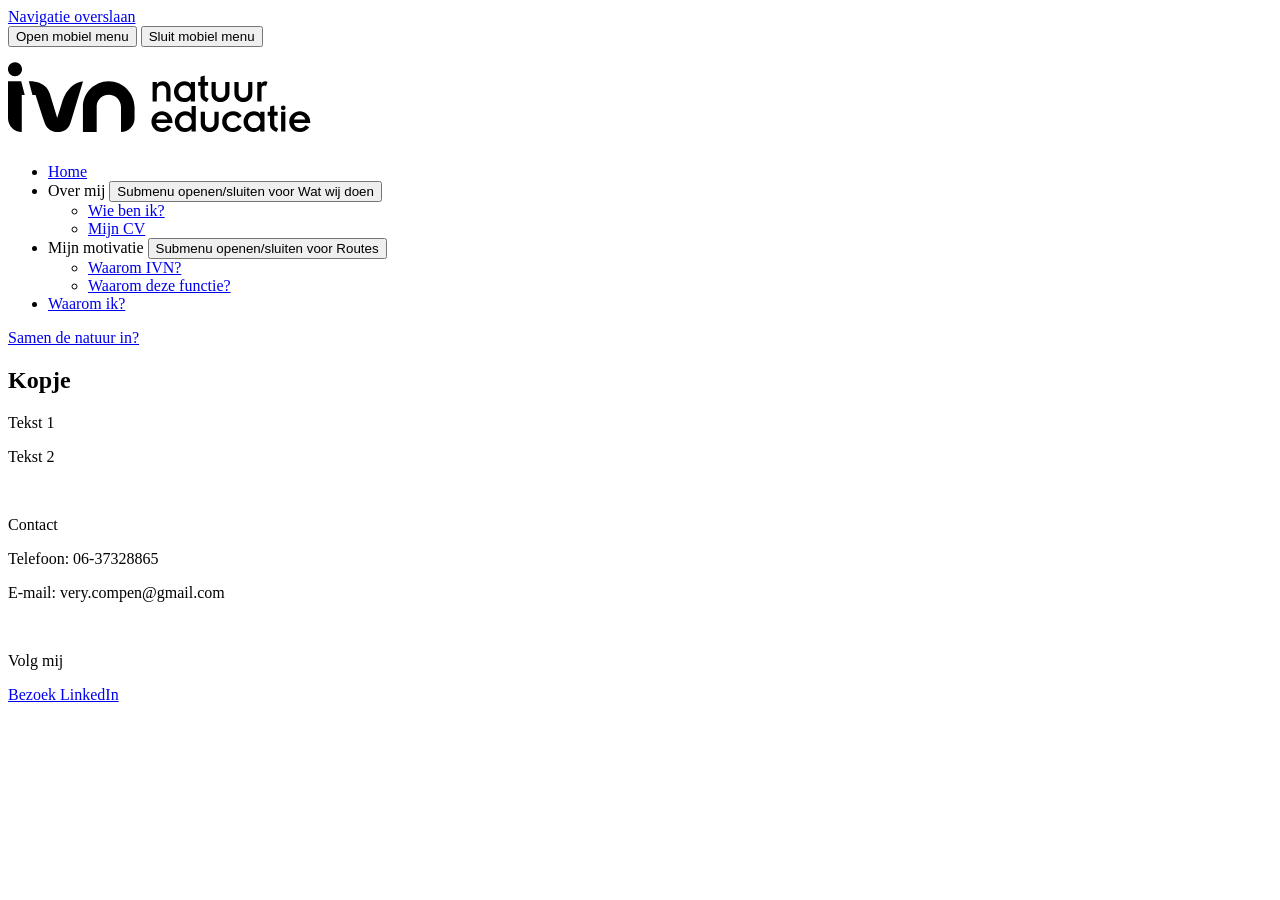
==== index.html @ 57dd09b0 "Eerste versie IVN" ====
<style>.cky-btn-revisit-wrapper{display:none!important}#section-breadcrumbs{display:none!important}</style>
<html lang="nl-NL" xml:lang="nl-NL" class="js-focus-visible" data-js-focus-visible=""><head>
        <meta charset="UTF-8">
        <meta name="viewport" content="width=device-width, initial-scale=1">
        <meta name="google-site-verification" content="IvvUFHVKeT1N3zboH9c9OCaFkSevukmfHtz0AhUjc7I">

        <link rel="apple-touch-icon" sizes="180x180" href="/apple-touch-icon.png">
        <link rel="icon" type="image/png" sizes="32x32" href="/favicon-32x32.png">
        <link rel="icon" type="image/png" sizes="16x16" href="/favicon-16x16.png">
        <link rel="manifest" href="/site.webmanifest">
        <link rel="mask-icon" href="/safari-pinned-tab.svg" color="#5fc954">
        <meta name="msapplication-TileColor" content="#ffffff">
        <meta name="theme-color" content="#ffffff">
                <link rel="preload" href="https://www.ivn.nl/app/themes/nfc-ivn/assets/fonts/BreeRegular_HG2017_2.WOFF" as="font" type="font/woff" crossorigin="">
        <!--  Fonts  -->
        <link rel="preconnect" href="https://fonts.googleapis.com">
        <link rel="preconnect" href="https://fonts.gstatic.com" crossorigin="">
        <link href="https://fonts.googleapis.com/css2?family=Open+Sans:ital,wght@0,300..800;1,300..800&amp;display=swap" rel="stylesheet">

        
                    <!-- Google Tag Manager -->
            <script type="text/javascript" async="" src="https://www.googletagmanager.com/gtag/js?id=G-D8ZL5QH66E&amp;cx=c&amp;gtm=4e6a21"></script><script type="text/javascript" async="" src="https://www.googletagmanager.com/gtag/js?id=AW-976013546&amp;cx=c&amp;gtm=4e6a21"></script><script type="text/javascript" async="" src="https://www.googletagmanager.com/gtag/js?id=AW-869918305&amp;cx=c&amp;gtm=4e6a21"></script><script type="text/javascript" async="" src="https://cdn-cookieyes.com/client_data/e2fe9f65e8f8153b3730638d/script.js"></script><script async="" src="https://www.googletagmanager.com/gtm.js?id=GTM-5TFB6GW"></script><script>(function (w, d, s, l, i) {
                    w[l] = w[l] || [];
                    w[l].push({
                        'gtm.start':
                            new Date().getTime(), event: 'gtm.js'
                    });
                    var f = d.getElementsByTagName(s)[0],
                        j = d.createElement(s), dl = l != 'dataLayer' ? '&l=' + l : '';
                    j.async = true;
                    j.src =
                        'https://www.googletagmanager.com/gtm.js?id=' + i + dl;
                    f.parentNode.insertBefore(j, f);
                })(window, document, 'script', 'dataLayer', 'GTM-5TFB6GW');</script>
            <!-- End Google Tag Manager -->
        
        <meta name="robots" content="noindex, follow">

	<!-- This site is optimized with the Yoast SEO Premium plugin v28.6 (Yoast SEO v28.6) - https://yoast.com/product/yoast-seo-premium-wordpress/ -->
	<title>Routes - IVN</title>
	<meta name="description" content="Ontdek de leukste wandel- en fietsroutes van Nederland! De IVN wandelroutes en fietsroutes variëren van lange (trek)tochten tot korte ommetjes.">
	<meta property="og:locale" content="nl_NL">
	<meta property="og:type" content="article">
	<meta property="og:title" content="Routes">
	<meta property="og:description" content="Ontdek de leukste wandel- en fietsroutes van Nederland! De IVN wandelroutes en fietsroutes variëren van lange (trek)tochten tot korte ommetjes.">
	<meta property="og:url" content="https://www.ivn.nl/natuurroutes/">
	<meta property="og:site_name" content="IVN">
	<meta property="article:publisher" content="https://www.facebook.com/IVNNatuureducatie/">
	<meta property="article:modified_time" content="2026-04-17T15:13:49+00:00">
	<meta property="og:image" content="https://www.ivn.nl/app/uploads/2022/09/trektocht_flevoland_4.jpg">
	<meta property="og:image:width" content="2048">
	<meta property="og:image:height" content="1363">
	<meta property="og:image:type" content="image/jpeg">
	<meta name="twitter:card" content="summary_large_image">
	<meta name="twitter:site" content="@IVNNederland">
	<meta name="twitter:label1" content="Geschatte leestijd">
	<meta name="twitter:data1" content="1 minuut">
	<script type="application/ld+json" class="yoast-schema-graph">{"@context":"https:\/\/schema.org","@graph":[{"@type":"WebPage","@id":"https:\/\/www.ivn.nl\/natuurroutes\/","url":"https:\/\/www.ivn.nl\/natuurroutes\/","name":"Routes - IVN","isPartOf":{"@id":"https:\/\/www.ivn.nl\/#website"},"primaryImageOfPage":{"@id":"https:\/\/www.ivn.nl\/natuurroutes\/#primaryimage"},"image":{"@id":"https:\/\/www.ivn.nl\/natuurroutes\/#primaryimage"},"thumbnailUrl":"https:\/\/www.ivn.nl\/app\/uploads\/2022\/09\/trektocht_flevoland_4.jpg","datePublished":"2022-06-22T09:06:41+00:00","dateModified":"2026-04-17T15:13:49+00:00","description":"Ontdek de leukste wandel- en fietsroutes van Nederland! De IVN wandelroutes en fietsroutes variëren van lange (trek)tochten tot korte ommetjes.","breadcrumb":{"@id":"https:\/\/www.ivn.nl\/natuurroutes\/#breadcrumb"},"inLanguage":"nl-NL","potentialAction":[{"@type":"ReadAction","target":["https:\/\/www.ivn.nl\/natuurroutes\/"]}]},{"@type":"ImageObject","inLanguage":"nl-NL","@id":"https:\/\/www.ivn.nl\/natuurroutes\/#primaryimage","url":"https:\/\/www.ivn.nl\/app\/uploads\/2022\/09\/trektocht_flevoland_4.jpg","contentUrl":"https:\/\/www.ivn.nl\/app\/uploads\/2022\/09\/trektocht_flevoland_4.jpg","width":2048,"height":1363,"caption":"Meerdaagse IVN Trektocht Flevoland"},{"@type":"BreadcrumbList","@id":"https:\/\/www.ivn.nl\/natuurroutes\/#breadcrumb","itemListElement":[{"@type":"ListItem","position":1,"name":"IVN.nl","item":"https:\/\/www.ivn.nl\/"},{"@type":"ListItem","position":2,"name":"Routes"}]},{"@type":"WebSite","@id":"https:\/\/www.ivn.nl\/#website","url":"https:\/\/www.ivn.nl\/","name":"IVN","description":"Beleef de natuur!","publisher":{"@id":"https:\/\/www.ivn.nl\/#organization"},"potentialAction":[{"@type":"SearchAction","target":{"@type":"EntryPoint","urlTemplate":"https:\/\/www.ivn.nl\/?s={search_term_string}"},"query-input":{"@type":"PropertyValueSpecification","valueRequired":true,"valueName":"search_term_string"}}],"inLanguage":"nl-NL"},{"@type":"Organization","@id":"https:\/\/www.ivn.nl\/#organization","name":"IVN Nederland","url":"https:\/\/www.ivn.nl\/","logo":{"@type":"ImageObject","inLanguage":"nl-NL","@id":"https:\/\/www.ivn.nl\/#\/schema\/logo\/image\/","url":"https:\/\/www.ivn.nl\/app\/uploads\/2023\/02\/DSC01529-1024x683.jpg","contentUrl":"https:\/\/www.ivn.nl\/app\/uploads\/2023\/02\/DSC01529-1024x683.jpg","width":1024,"height":683,"caption":"IVN Nederland"},"image":{"@id":"https:\/\/www.ivn.nl\/#\/schema\/logo\/image\/"},"sameAs":["https:\/\/www.facebook.com\/IVNNatuureducatie\/","https:\/\/x.com\/IVNNederland"]}]}</script>
	<!-- / Yoast SEO Premium plugin. -->


<link rel="dns-prefetch" href="//ajax.googleapis.com">
<link rel="dns-prefetch" href="//cdn.icomoon.io">
<link href="https://fonts.gstatic.com" crossorigin="" rel="preconnect">
<style id="wp-img-auto-sizes-contain-inline-css">
img:is([sizes=auto i],[sizes^="auto," i]){contain-intrinsic-size:3000px 1500px}
/*# sourceURL=wp-img-auto-sizes-contain-inline-css */
</style>
<link rel="stylesheet" id="post-views-counter-frontend-css" href="https://www.ivn.nl/app/plugins/post-views-counter/css/frontend.css?ver=1.7.15" media="all">
<link rel="stylesheet" id="sturdy-ivn-nature-scan-form-style-css" href="https://www.ivn.nl/app/plugins/ivn-natuurprofiel-scan/src/assets/frontend/style/scan-form-styles.css?ver=1.1" media="all">
<link rel="stylesheet" id="theme-styles-base-css" href="https://www.ivn.nl/app/themes/nfc-ivn/assets/css/website.min.css?ver=86318a" media="all">
<link rel="stylesheet" id="theme-default-skip-link-css" href="https://www.ivn.nl/app/themes/nfc-ivn/assets/css/default/skip-link.min.css?ver=86318a" media="all">
<link rel="stylesheet" id="theme-default-mobile-menu-css" href="https://www.ivn.nl/app/themes/nfc-ivn/assets/css/default/mobile-menu.min.css?ver=86318a" media="(max-width: 980px)">
<link rel="stylesheet" id="theme-default-desktop-menu-css" href="https://www.ivn.nl/app/themes/nfc-ivn/assets/css/default/desktop-menu.min.css?ver=86318a" media="(min-width: 981px)">
<link rel="stylesheet" id="theme-default-print-css" href="https://www.ivn.nl/app/themes/nfc-ivn/assets/css/default/print.min.css?ver=86318a" media="print">
<link rel="stylesheet" id="icomoon-css" href="https://cdn.icomoon.io/123035/IVN/style.css?ver=86318a" media="all">
<script src="https://ajax.googleapis.com/ajax/libs/jquery/3.6.0/jquery.min.js" id="jquery-js"></script>
<meta name="generator" content="WordPress 6.9.9">
<meta property="og:image" content="https://www.ivn.nl/app/uploads/2022/09/trektocht_flevoland_4.jpg"><style type="text/css" id="tve_global_variables">:root{--tcb-background-author-image:url(https://secure.gravatar.com/avatar/5a763d68a1ba206cda90a2028e0997849ac4094fde5d8bc397263744b09b3919?s=256&d=mm&r=g);--tcb-background-user-image:url();--tcb-background-featured-image-thumbnail:url(https://www.ivn.nl/app/uploads/2022/09/trektocht_flevoland_4.jpg);}</style><style type="text/css" id="thrive-default-styles"></style>    <script type="text/javascript" charset="UTF-8" src="https://maps.googleapis.com/maps-api-v3/api/js/66/7/intl/nl_ALL/map.js"></script><script type="text/javascript" charset="UTF-8" src="https://maps.googleapis.com/maps-api-v3/api/js/66/7/intl/nl_ALL/overlay.js"></script><script type="text/javascript" charset="UTF-8" src="https://maps.googleapis.com/maps-api-v3/api/js/66/7/intl/nl_ALL/marker.js"></script><script src="https://cdn-cookieyes.com/client_data/e2fe9f65e8f8153b3730638d/banner.js" async="" id="cookieyes-banner"></script><script type="text/javascript" charset="UTF-8" src="https://maps.googleapis.com/maps-api-v3/api/js/66/7/intl/nl_ALL/infowindow.js"></script><style id="cky-style">.cky-overlay{background:#000;opacity:.4;position:fixed;top:0;left:0;width:100%;height:100%;z-index:9999999}.cky-hide{display:none}.cky-btn-revisit-wrapper{display:flex;align-items:center;justify-content:center;background:#0056a7;width:45px;height:45px;border-radius:50%;position:fixed;z-index:999999;cursor:pointer}.cky-revisit-bottom-left{bottom:15px;left:15px}.cky-revisit-bottom-right{bottom:15px;right:15px}.cky-btn-revisit-wrapper .cky-btn-revisit{display:flex;align-items:center;justify-content:center;background:none;border:none;cursor:pointer;position:relative;margin:0;padding:0}.cky-btn-revisit-wrapper .cky-btn-revisit img{max-width:fit-content;margin:0;height:30px;width:30px}.cky-revisit-bottom-left:hover::before{content:attr(data-tooltip);position:absolute;background:#4e4b66;color:#fff;left:calc(100% + 7px);font-size:12px;line-height:16px;width:max-content;padding:4px 8px;border-radius:4px}.cky-revisit-bottom-left:hover::after{position:absolute;content:"";border:5px solid #fff0;left:calc(100% + 2px);border-left-width:0;border-right-color:#4e4b66}.cky-revisit-bottom-right:hover::before{content:attr(data-tooltip);position:absolute;background:#4e4b66;color:#fff;right:calc(100% + 7px);font-size:12px;line-height:16px;width:max-content;padding:4px 8px;border-radius:4px}.cky-revisit-bottom-right:hover::after{position:absolute;content:"";border:5px solid #fff0;right:calc(100% + 2px);border-right-width:0;border-left-color:#4e4b66}.cky-revisit-hide{display:none}.cky-consent-container{position:fixed;width:440px;box-sizing:border-box;z-index:99999999;transform:translate(-50%,-50%);border-radius:6px}.cky-consent-container .cky-consent-bar{background:#fff;border:1px solid;padding:20px 26px;border-radius:6px;box-shadow:0 -1px 10px 0 #acabab4d}.cky-consent-bar .cky-banner-btn-close{z-index:1;position:absolute;right:9px;top:5px;background:none;border:none;cursor:pointer;padding:0;margin:0;height:24px;width:24px;min-height:0;line-height:0;text-shadow:none;box-shadow:none}.cky-consent-bar .cky-banner-btn-close img{height:9px;width:9px;margin:0}.cky-popup-center{top:50%;left:50%}.cky-custom-brand-logo-wrapper .cky-custom-brand-logo{width:100px;height:auto;margin:0 0 12px 0}.cky-notice .cky-title{color:#212121;font-weight:700;font-size:18px;line-height:24px;margin:0 0 12px 0;word-break:break-word}.cky-notice-des *,.cky-dma-content-wrapper *{font-size:14px}.cky-notice-des{color:#212121;font-size:14px;line-height:24px;font-weight:400}.cky-notice-des img{min-height:25px;min-width:25px}.cky-consent-bar .cky-notice-des p{color:inherit;margin-top:0;word-break:break-word}.cky-notice-des p:last-child{margin-bottom:0}.cky-notice-des a.cky-policy,.cky-notice-des button.cky-policy,.cky-notice-des a.cky-link-default,.cky-dma-content-wrapper a.cky-policy,.cky-dma-content-wrapper button.cky-policy{font-size:14px;color:#1863dc;white-space:nowrap;cursor:pointer;background:#fff0}.cky-notice-des a.cky-policy,.cky-notice-des button.cky-policy,.cky-dma-content-wrapper a.cky-policy,.cky-dma-content-wrapper button.cky-policy{text-decoration:underline;border:1px solid}.cky-notice-des a.cky-link-default{text-decoration:underline}.cky-notice-des button.cky-policy,.cky-dma-content-wrapper button.cky-policy{padding:0}.cky-notice-des a.cky-policy:focus-visible,.cky-consent-bar .cky-banner-btn-close:focus-visible,.cky-dma-content-wrapper a.cky-policy:focus-visible,.cky-dma-content-wrapper button.cky-policy:focus-visible,.cky-notice-des button.cky-policy:focus-visible,.cky-preference-content-wrapper .cky-show-desc-btn:focus-visible,.cky-accordion-header .cky-accordion-btn:focus-visible,.cky-preference-header .cky-btn-close:focus-visible,.cky-switch input[type="checkbox"]:focus-visible,[data-cky-tag="powered-by"] a:focus-visible,[data-cky-tag="detail-powered-by"] a:focus-visible,.cky-btn:focus-visible{outline:2px solid #1863dc;outline-offset:2px}.cky-btn:focus:not(:focus-visible),.cky-accordion-header .cky-accordion-btn:focus:not(:focus-visible),.cky-preference-content-wrapper .cky-show-desc-btn:focus:not(:focus-visible),.cky-btn-revisit-wrapper .cky-btn-revisit:focus:not(:focus-visible),.cky-preference-header .cky-btn-close:focus:not(:focus-visible),.cky-consent-bar .cky-banner-btn-close:focus:not(:focus-visible){outline:0}button.cky-show-desc-btn:not(:hover):not(:active){color:#1863dc;background:#fff0}button.cky-accordion-btn:not(:hover):not(:active),button.cky-banner-btn-close:not(:hover):not(:active),button.cky-btn-close:not(:hover):not(:active),button.cky-btn-revisit:not(:hover):not(:active){background:#fff0}.cky-consent-bar button:hover,.cky-modal.cky-modal-open button:hover,.cky-consent-bar button:focus,.cky-modal.cky-modal-open button:focus{text-decoration:none}.cky-notice-btn-wrapper{display:flex;justify-content:center;align-items:center;flex-wrap:wrap;gap:8px;margin-top:16px}.cky-notice-btn-wrapper .cky-btn{text-shadow:none;box-shadow:none}.cky-btn{flex:auto;max-width:100%;font-size:14px;font-family:inherit;line-height:24px;padding:8px;font-weight:500;border-radius:2px;cursor:pointer;text-align:center;text-transform:none;min-height:0;overflow-wrap:break-word}.cky-btn:hover{filter:brightness(.9)}.cky-btn-customize{color:#1863dc;background:#fff0;border:2px solid #1863dc}.cky-btn-reject{color:#1863dc;background:#fff0;border:2px solid #1863dc}.cky-btn-accept{background:#1863dc;color:#fff;border:2px solid #1863dc}.cky-btn:last-child{margin-right:0}@media (max-width:576px){.cky-box-bottom-left{bottom:0;left:0}.cky-box-bottom-right{bottom:0;right:0}.cky-box-top-left{top:0;left:0}.cky-box-top-right{top:0;right:0}}@media (max-width:440px){.cky-popup-center{width:100%;max-width:100%}.cky-consent-container .cky-consent-bar{padding:20px 0}.cky-custom-brand-logo-wrapper,.cky-notice .cky-title,.cky-notice-des,.cky-notice-btn-wrapper{padding:0 24px}.cky-notice-des{max-height:40vh;overflow-y:scroll}.cky-notice-btn-wrapper{flex-direction:column;gap:10px}.cky-btn{width:100%}.cky-notice-btn-wrapper .cky-btn-customize{order:2}.cky-notice-btn-wrapper .cky-btn-reject{order:3}.cky-notice-btn-wrapper .cky-btn-accept{order:1}}@media (max-width:352px){.cky-notice .cky-title{font-size:16px}.cky-notice-des *{font-size:12px}.cky-notice-des,.cky-btn,.cky-notice-des a.cky-policy,.cky-notice-des a.cky-link-default{font-size:12px}}.cky-modal.cky-modal-open{display:flex;visibility:visible;-webkit-transform:translate(-50%,-50%);-moz-transform:translate(-50%,-50%);-ms-transform:translate(-50%,-50%);-o-transform:translate(-50%,-50%);transform:translate(-50%,-50%);top:50%;left:50%;transition:all 1s ease;max-height:100%}.cky-modal{box-shadow:0 32px 68px rgb(0 0 0 / .3);margin:0 auto;position:fixed;max-width:100%;background:#fff;top:50%;box-sizing:border-box;border-radius:6px;z-index:999999999;color:#212121;-webkit-transform:translate(-50%,100%);-moz-transform:translate(-50%,100%);-ms-transform:translate(-50%,100%);-o-transform:translate(-50%,100%);transform:translate(-50%,100%);visibility:hidden;transition:all 0s ease}.cky-preference-center{max-height:79vh;overflow:hidden;width:845px;overflow:hidden;flex:1 1 0%;display:flex;flex-direction:column;border-radius:6px}@media (max-height:576px){.cky-preference-center{height:100vh;overflow:auto}.cky-preference-center .cky-preference-body-wrapper{overflow:unset}}@media (max-height:480px){.cky-consent-container{max-height:100vh;overflow-y:scroll}.cky-notice-des{max-height:unset;overflow-y:unset}}@media (min-width:576px) and (max-height:660px){.cky-notice-des{max-height:40vh;overflow-y:scroll}}.cky-preference-header{display:flex;align-items:center;justify-content:space-between;padding:22px 24px;border-bottom:1px solid}.cky-preference-header .cky-preference-title{font-size:18px;font-weight:700;line-height:24px;word-break:break-word}.cky-preference-header .cky-btn-close{cursor:pointer;vertical-align:middle;padding:0;margin:0;background:none;border:none;height:24px;width:24px;min-height:0;line-height:0;box-shadow:none;text-shadow:none}.cky-preference-header .cky-btn-close img{margin:0;height:10px;width:10px}.cky-preference-body-wrapper{padding:0 24px;flex:1;overflow:auto;box-sizing:border-box}.cky-preference-content-wrapper *{font-size:14px}.cky-preference-content-wrapper{font-size:14px;line-height:24px;font-weight:400;padding:12px 0}.cky-preference-content-wrapper img{min-height:25px;min-width:25px}.cky-preference-content-wrapper .cky-show-desc-btn{font-size:14px;font-family:inherit;color:#1863dc;text-decoration:underline;line-height:24px;padding:0;margin:0;white-space:nowrap;cursor:pointer;background:#fff0;border-color:#fff0;text-transform:none;min-height:0;text-shadow:none;box-shadow:none}.cky-preference-body-wrapper .cky-preference-content-wrapper p{color:inherit;margin-top:0}.cky-preference-content-wrapper p:last-child{margin-bottom:0}.cky-accordion-wrapper{margin-bottom:10px}.cky-accordion{border-bottom:1px solid}.cky-accordion:last-child{border-bottom:none}.cky-accordion .cky-accordion-item{display:flex;margin-top:10px}.cky-accordion .cky-accordion-body{display:none}.cky-accordion.cky-accordion-active .cky-accordion-body{display:block;padding:0 22px;margin-bottom:16px}.cky-accordion-header-wrapper{width:100%;cursor:pointer}.cky-accordion-item .cky-accordion-header{display:flex;justify-content:space-between;align-items:center}.cky-accordion-header .cky-accordion-btn{font-size:16px;font-family:inherit;color:#212121;line-height:24px;background:none;border:none;font-weight:700;padding:0;margin:0;cursor:pointer;text-transform:none;min-height:0;text-shadow:none;box-shadow:none}.cky-accordion-header .cky-always-active{color:green;font-weight:600;line-height:24px;font-size:14px}.cky-accordion-header-des *{font-size:14px}.cky-accordion-header-des{font-size:14px;line-height:24px;margin:10px 0 16px 0}.cky-accordion-header-wrapper .cky-accordion-header-des p{color:inherit;margin-top:0}.cky-accordion-chevron{margin-right:22px;position:relative;cursor:pointer}.cky-accordion-chevron-hide{display:none}.cky-accordion .cky-accordion-chevron i::before{content:"";position:absolute;border-right:1.4px solid;border-bottom:1.4px solid;border-color:inherit;height:6px;width:6px;-webkit-transform:rotate(-45deg);-moz-transform:rotate(-45deg);-ms-transform:rotate(-45deg);-o-transform:rotate(-45deg);transform:rotate(-45deg);transition:all 0.2s ease-in-out;top:8px}.cky-accordion.cky-accordion-active .cky-accordion-chevron i::before{-webkit-transform:rotate(45deg);-moz-transform:rotate(45deg);-ms-transform:rotate(45deg);-o-transform:rotate(45deg);transform:rotate(45deg)}.cky-audit-table{background:#f4f4f4;border-radius:6px}.cky-audit-table .cky-empty-cookies-text{color:inherit;font-size:12px;line-height:24px;margin:0;padding:10px;word-break:break-word}.cky-audit-table .cky-cookie-des-table{font-size:12px;line-height:24px;font-weight:400;padding:15px 10px;border-bottom:1px solid;border-bottom-color:inherit;margin:0}.cky-audit-table .cky-cookie-des-table:last-child{border-bottom:none}.cky-audit-table .cky-cookie-des-table li{list-style-type:none;display:flex;padding:3px 0}.cky-audit-table .cky-cookie-des-table li:first-child{padding-top:0}.cky-cookie-des-table li div:first-child{width:100px;font-weight:600;word-break:break-word;word-wrap:break-word}.cky-cookie-des-table li div:last-child{flex:1;word-break:break-word;word-wrap:break-word;margin-left:8px}.cky-cookie-des-table li div:last-child p{color:inherit;margin-top:0}.cky-cookie-des-table li div:last-child p:last-child{margin-bottom:0}.cky-footer-shadow{display:block;width:100%;height:40px;background:linear-gradient(180deg,#fff0 0%,#ffffff 100%);position:absolute;bottom:calc(100% - 1px)}.cky-footer-wrapper{position:relative}.cky-prefrence-btn-wrapper{display:flex;flex-wrap:wrap;gap:8px;align-items:center;justify-content:center;padding:22px 24px;border-top:1px solid}.cky-prefrence-btn-wrapper .cky-btn{text-shadow:none;box-shadow:none}.cky-btn-preferences{color:#1863dc;background:#fff0;border:2px solid #1863dc}.cky-preference-header,.cky-preference-body-wrapper,.cky-accordion-wrapper,.cky-accordion,.cky-accordion-wrapper,.cky-footer-wrapper,.cky-prefrence-btn-wrapper{border-color:inherit}.cky-preference-body-wrapper .cky-dma-content-wrapper{font-size:14px;line-height:24px;font-weight:400;padding:4px 0 12px}.cky-preference-body-wrapper .cky-dma-content-wrapper p{color:inherit;word-break:break-word}.cky-preference-body-wrapper .cky-dma-content-wrapper p:first-child{margin-top:0}.cky-preference-body-wrapper .cky-dma-content-wrapper p:last-child{margin-bottom:0}.cky-preference-body-wrapper .cky-horizontal-separator{border-bottom:1px solid;border-color:inherit}@media (max-width:845px){.cky-modal{max-width:calc(100% - 16px)}}@media (max-width:576px){.cky-modal{max-width:100%}.cky-preference-center{max-height:100vh}.cky-prefrence-btn-wrapper{flex-direction:column;gap:10px}.cky-accordion.cky-accordion-active .cky-accordion-body{padding-right:0}.cky-prefrence-btn-wrapper .cky-btn{width:100%}.cky-prefrence-btn-wrapper .cky-btn-reject{order:3}.cky-prefrence-btn-wrapper .cky-btn-accept{order:1}.cky-prefrence-btn-wrapper .cky-btn-preferences{order:2}}@media (max-width:425px){.cky-accordion-chevron{margin-right:15px}.cky-accordion.cky-accordion-active .cky-accordion-body{padding:0 15px}}@media (max-width:352px){.cky-preference-header .cky-preference-title{font-size:16px}.cky-preference-header{padding:16px 24px}.cky-preference-content-wrapper *,.cky-accordion-header-des *,.cky-dma-content-wrapper *{font-size:12px}.cky-preference-content-wrapper,.cky-preference-body-wrapper .cky-dma-content-wrapper,.cky-preference-content-wrapper .cky-show-more,.cky-accordion-header .cky-always-active,.cky-accordion-header-des,.cky-preference-content-wrapper .cky-show-desc-btn,.cky-dma-content-wrapper a.cky-policy{font-size:12px}.cky-accordion-header .cky-accordion-btn{font-size:14px}}.cky-switch{display:flex}.cky-switch input[type="checkbox"]{position:relative;width:44px;height:24px;margin:0;background:#d0d5d2;-webkit-appearance:none;appearance:none;border-radius:50px;cursor:pointer;outline:0;border:none;top:0}.cky-switch input[type="checkbox"]:checked{background:#1863dc}.cky-switch input[type="checkbox"]:before{position:absolute;content:"";height:20px;width:20px;left:2px;bottom:2px;border-radius:50%;background-color:#fff;-webkit-transition:0.4s;transition:0.4s;margin:0}.cky-switch input[type="checkbox"]:after{display:none}.cky-switch input[type="checkbox"]:checked:before{-webkit-transform:translateX(20px);-ms-transform:translateX(20px);transform:translateX(20px)}@media (max-width:425px){.cky-switch input[type="checkbox"]{width:38px;height:21px}.cky-switch input[type="checkbox"]:before{height:17px;width:17px}.cky-switch input[type="checkbox"]:checked:before{-webkit-transform:translateX(17px);-ms-transform:translateX(17px);transform:translateX(17px)}}.video-placeholder-youtube{background-size:100% 100%;background-position:center;background-repeat:no-repeat;background-color:#b2b0b059;position:relative;display:flex;align-items:center;justify-content:center;max-width:100%}.video-placeholder-text-youtube{text-align:center;align-items:center;padding:10px 16px;background-color:#000c;color:#fff;border:1px solid;border-radius:2px;cursor:pointer}.video-placeholder-normal{background-image:url(https://cdn-cookieyes.com/assets/images/cky-placeholder.svg);background-size:80px;background-position:center;background-repeat:no-repeat;background-color:#b2b0b059;position:relative;display:flex;align-items:flex-end;justify-content:center;max-width:100%}.video-placeholder-text-normal{align-items:center;padding:10px 16px;text-align:center;border:1px solid;border-radius:2px;cursor:pointer}.cky-rtl{direction:rtl;text-align:right}.cky-rtl .cky-banner-btn-close{left:9px;right:auto}.cky-rtl .cky-notice-btn-wrapper .cky-btn:last-child{margin-right:8px}.cky-rtl .cky-notice-btn-wrapper .cky-btn:first-child{margin-right:0}.cky-rtl .cky-notice-btn-wrapper{margin-left:0}.cky-rtl .cky-prefrence-btn-wrapper .cky-btn{margin-right:8px}.cky-rtl .cky-prefrence-btn-wrapper .cky-btn:first-child{margin-right:0}.cky-rtl .cky-accordion .cky-accordion-chevron i::before{border:none;border-left:1.4px solid;border-top:1.4px solid;left:12px}.cky-rtl .cky-accordion.cky-accordion-active .cky-accordion-chevron i::before{-webkit-transform:rotate(-135deg);-moz-transform:rotate(-135deg);-ms-transform:rotate(-135deg);-o-transform:rotate(-135deg);transform:rotate(-135deg)}@media (max-width:768px){.cky-rtl .cky-notice-btn-wrapper{margin-right:0}}@media (max-width:576px){.cky-rtl .cky-notice-btn-wrapper .cky-btn:last-child{margin-right:0}.cky-rtl .cky-prefrence-btn-wrapper .cky-btn{margin-right:0}.cky-rtl .cky-accordion.cky-accordion-active .cky-accordion-body{padding:0 22px 0 0}}@media (max-width:425px){.cky-rtl .cky-accordion.cky-accordion-active .cky-accordion-body{padding:0 15px 0 0}}@supports not (gap:10px){.cky-btn{margin:0 8px 0 0}@media (max-width:440px){.cky-notice-btn-wrapper{margin-top:0}.cky-btn{margin:10px 0 0 0}.cky-notice-btn-wrapper .cky-btn-accept{margin-top:16px}}@media (max-width:576px){.cky-prefrence-btn-wrapper .cky-btn{margin:10px 0 0 0}.cky-prefrence-btn-wrapper .cky-btn-accept{margin-top:0}}}.cky-preference-header .cky-preference-title{margin:0;padding:0}.cky-accordion-heading{margin:0;padding:0;font:inherit;color:inherit;display:block}@media (max-width:480px){.cky-btn-revisit-wrapper{width:36px;height:36px}.cky-btn-revisit-wrapper .cky-btn-revisit img{height:22px;width:22px}.cky-revisit-bottom-left{bottom:8px;left:8px}.cky-revisit-bottom-right{bottom:8px;right:8px}}.cky-attribution-icon{display:inline-block;width:24px;height:24px;margin-inline-end:8px;vertical-align:bottom;line-height:0}.cky-attribution-icon svg{width:24px;height:24px;display:block} </style><link rel="prefetch" href="https://www.ivn.nl/"><link rel="prefetch" href="https://www.ivn.nl/wat-wij-doen/"><link rel="prefetch" href="https://www.ivn.nl/over-ivn/"><link rel="prefetch" href="https://www.ivn.nl/ivn-natuurroutes-app/"><link rel="prefetch" href="https://www.ivn.nl/afdeling/noord-kennemerland/natuurroutes/poeltjesroute/"></head>

<body class="wp-singular page-template page-template-template-route page-template-template-route-php page page-id-12 wp-theme-nfc-ivn"><div class="cky-hide cky-overlay"></div><div class="cky-btn-revisit-wrapper cky-revisit-bottom-left" data-cky-tag="revisit-consent" data-tooltip="Cookie-instellingen" style="background-color: #62BB46;"><button aria-label="Cookie-instellingen" class="cky-btn-revisit" aria-controls="ckyPreferenceCenter" aria-haspopup="dialog"><img alt="Revisit consent button" src="https://cdn-cookieyes.com/assets/images/revisit.svg"></button></div><div class="cky-hide cky-consent-container cky-popup-center" tabindex="-1" aria-labelledby="ckyBannerTitle" aria-modal="true" role="dialog"><div class="cky-consent-bar" data-cky-tag="notice" style="border-color: #f4f4f4; background-color: #FFFFFF;"><div class="cky-notice"><p class="cky-title" aria-level="2" data-cky-tag="title" id="ckyBannerTitle" role="heading" style="color: #62BB46;">Jouw privacy-instellingen</p><div class="cky-notice-group"><div class="cky-notice-des" data-cky-tag="description" style="color: #212121;"><p>IVN gebruikt cookies om jouw bezoek aan onze website eenvoudig en persoonlijk te maken. We gebruiken jouw data om het gebruik van onze websites te analyseren. Meer weten? Raadpleeg ons&nbsp;<a href="https://www.ivn.nl/privacy-en-cookie-statement/" class="cky-policy" aria-label="Privacy- en cookiestatement." target="_blank" rel="noopener" style="color: #62BB46; border-color: #62BB46; background-color: transparent;" data-cky-tag="readmore-button">Privacy- en cookiestatement.</a></p></div><div class="cky-notice-btn-wrapper" data-cky-tag="notice-buttons" role="group"><button class="cky-btn cky-btn-customize" aria-label="Voorkeuren instellen" aria-haspopup="dialog" aria-controls="ckyPreferenceCenter" data-cky-tag="settings-button" style="color: #62BB46; border-color: #62BB46; background-color: transparent;">Voorkeuren instellen</button> <button class="cky-btn cky-btn-reject" aria-label="Weigeren" data-cky-tag="reject-button" style="color: #62BB46; border-color: #62BB46; background-color: transparent;">Weigeren</button> <button class="cky-btn cky-btn-accept" aria-label="Alles accepteren" data-cky-tag="accept-button" style="color: #FFFFFF; border-color: #62BB46; background-color: #62BB46;">Alles accepteren</button></div></div></div></div></div><div class="cky-modal" tabindex="-1"><div class="cky-preference-center" data-cky-tag="detail" role="dialog" aria-labelledby="ckyPreferenceTitle" aria-modal="true" id="ckyPreferenceCenter" style="color: #212121; border-color: #F4F4F4; background-color: #FFFFFF;"><div class="cky-preference-header"><span class="cky-preference-title" aria-level="2" data-cky-tag="detail-title" id="ckyPreferenceTitle" role="heading" style="color: #212121;">Pas voorkeuren aan</span> <button aria-label="Dichtbij" class="cky-btn-close" data-cky-tag="detail-close"><img alt="" src="https://cdn-cookieyes.com/assets/images/close.svg"></button></div><div class="cky-preference-body-wrapper"><div class="cky-preference-content-wrapper" data-cky-tag="detail-description" style="color: #212121;"><p>We gebruiken cookies om u te helpen efficiënt te navigeren en bepaalde functies uit te voeren. Hieronder vindt u gedetailleerde informatie over alle cookies onder elke toestemmingscategorie.</p><p>De cookies die zijn gecategoriseerd als "Noodzakelijk" worden in uw browser opgeslagen omdat ze essentieel zijn om de basisfunctionaliteiten van de site mogelijk te maken....&nbsp;<button class="cky-show-desc-btn" data-cky-tag="show-desc-button" aria-expanded="false" aria-label="Meer weergeven">Meer weergeven</button></p></div><div class="cky-horizontal-separator"></div><div class="cky-accordion-wrapper" data-cky-tag="detail-categories"><div class="cky-accordion" id="ckyDetailCategorynecessary"><div class="cky-accordion-item"><div class="cky-accordion-chevron"><i class="cky-chevron-right"></i></div><div class="cky-accordion-header-wrapper"><div class="cky-accordion-header"><button class="cky-accordion-btn" aria-expanded="false" aria-controls="ckyDetailCategorynecessaryBody" aria-label="Noodzakelijk" data-cky-tag="detail-category-title" style="color: #212121;">Noodzakelijk</button><span class="cky-always-active" data-cky-tag="always-active">Altijd actief</span></div><div class="cky-accordion-header-des" data-cky-tag="detail-category-description" style="color: #212121;"><p>Noodzakelijke cookies zijn cruciaal voor de basisfuncties van de website en zonder deze werkt de website niet op de beoogde manier.</p><p>Deze cookies slaan geen persoonlijk identificeerbare gegevens op.</p></div></div></div><div class="cky-accordion-body" id="ckyDetailCategorynecessaryBody"><div class="cky-audit-table" data-cky-tag="audit-table" style="color: #212121; border-color: #ebebeb; background-color: #f4f4f4;"><ul class="cky-cookie-des-table"><li><div>Cookie</div><div>_ga</div></li><li><div>Geldigheid</div><div>1 jaar 1 maand 4 dagen</div></li><li><div>Beschrijving</div><div><p>Google Analytics plaatst deze cookie om bezoekers-, sessie- en campagnegegevens te berekenen en het sitegebruik te volgen voor gebruik in het analyserapport van de site. De cookie slaat informatie anoniem op en kent een willekeurig gegenereerd nummer toe om unieke bezoekers te herkennen.</p></div></li></ul><ul class="cky-cookie-des-table"><li><div>Cookie</div><div>cookieyes-consent</div></li><li><div>Geldigheid</div><div>1 jaar</div></li><li><div>Beschrijving</div><div>CookieYes plaatst deze cookie om de toestemmingsvoorkeuren van gebruikers te onthouden, zodat hun voorkeuren bij volgende bezoeken aan deze site worden gerespecteerd. Deze cookie verzamelt of bewaart geen persoonlijke informatie over de bezoekers van de site.</div></li></ul><ul class="cky-cookie-des-table"><li><div>Cookie</div><div>is_eu</div></li><li><div>Geldigheid</div><div>sessie</div></li><li><div>Beschrijving</div><div><p>Pinterest-&nbsp;</p>
<table>
<tbody>
<tr>
<td>Determines whether the user is located within the EU and therefore is subject to EU's data privacy regulations.</td>
</tr>
</tbody>
</table></div></li></ul><ul class="cky-cookie-des-table"><li><div>Cookie</div><div>_ga_*</div></li><li><div>Geldigheid</div><div>1 jaar 1 maand 4 dagen</div></li><li><div>Beschrijving</div><div><p>Google Analytics sets this cookie to store and count page views.</p></div></li></ul></div></div></div><div class="cky-accordion" id="ckyDetailCategoryfunctional"><div class="cky-accordion-item"><div class="cky-accordion-chevron"><i class="cky-chevron-right"></i></div><div class="cky-accordion-header-wrapper"><div class="cky-accordion-header"><button class="cky-accordion-btn" aria-expanded="false" aria-controls="ckyDetailCategoryfunctionalBody" aria-label="Functioneel" data-cky-tag="detail-category-title" style="color: #212121;">Functioneel</button><div class="cky-switch" data-cky-tag="detail-category-toggle"><input type="checkbox" role="switch" id="ckySwitchfunctional" aria-label="Inschakelen Functioneel" autocomplete="off" style="background-color: rgb(180, 186, 180);"></div></div><div class="cky-accordion-header-des" data-cky-tag="detail-category-description" style="color: #212121;"><p>Functionele cookies helpen bepaalde functionaliteiten uit te voeren, zoals het delen van de inhoud van de website op sociale mediaplatforms, het verzamelen van feedback en andere functies van derden.</p></div></div></div><div class="cky-accordion-body" id="ckyDetailCategoryfunctionalBody"><div class="cky-audit-table" data-cky-tag="audit-table" style="color: #212121; border-color: #ebebeb; background-color: #f4f4f4;"><ul class="cky-cookie-des-table"><li><div>Cookie</div><div>has_js</div></li><li><div>Geldigheid</div><div>sessie</div></li><li><div>Beschrijving</div><div><p>Registreert of de gebruiker JavaScript in de browser heeft geactiveerd of niet.</p></div></li></ul><ul class="cky-cookie-des-table"><li><div>Cookie</div><div>SESS#</div></li><li><div>Geldigheid</div><div>sessie</div></li><li><div>Beschrijving</div><div><p>Behoudt gebruikersstatussen over paginabezoeken.</p></div></li></ul><ul class="cky-cookie-des-table"><li><div>Cookie</div><div>X-AB</div></li><li><div>Geldigheid</div><div>1 dag</div></li><li><div>Beschrijving</div><div>Adobe Analytics sets this cookie in context with multi-variate testing. This is a tool used to combine or change content on the website. This allows the website to find the best variation or edition of the site.</div></li></ul><ul class="cky-cookie-des-table"><li><div>Cookie</div><div>_scid</div></li><li><div>Geldigheid</div><div>1 jaar 1 maand</div></li><li><div>Beschrijving</div><div>This cookie is set by Snapchat to store Snapchat Pixel unique ID of the User.</div></li></ul><ul class="cky-cookie-des-table"><li><div>Cookie</div><div>lidc</div></li><li><div>Geldigheid</div><div>1 dag</div></li><li><div>Beschrijving</div><div>LinkedIn plaatst de lidc-cookie om de selectie van gegevenscentra te vergemakkelijken.</div></li></ul><ul class="cky-cookie-des-table"><li><div>Cookie</div><div>li_gc</div></li><li><div>Geldigheid</div><div>6 maanden</div></li><li><div>Beschrijving</div><div>LinkedIn plaatst deze cookie om de toestemming van de bezoeker op te slaan met betrekking tot het gebruik van cookies voor niet-essentiële doeleinden.</div></li></ul></div></div></div><div class="cky-accordion" id="ckyDetailCategoryanalytics"><div class="cky-accordion-item"><div class="cky-accordion-chevron"><i class="cky-chevron-right"></i></div><div class="cky-accordion-header-wrapper"><div class="cky-accordion-header"><button class="cky-accordion-btn" aria-expanded="false" aria-controls="ckyDetailCategoryanalyticsBody" aria-label="Analytics" data-cky-tag="detail-category-title" style="color: #212121;">Analytics</button><div class="cky-switch" data-cky-tag="detail-category-toggle"><input type="checkbox" role="switch" id="ckySwitchanalytics" aria-label="Inschakelen Analytics" autocomplete="off" style="background-color: rgb(180, 186, 180);"></div></div><div class="cky-accordion-header-des" data-cky-tag="detail-category-description" style="color: #212121;"><p>Analytische cookies worden gebruikt om te begrijpen hoe bezoekers omgaan met de website. Deze cookies helpen informatie te verstrekken over de statistieken van het aantal bezoekers, het bouncepercentage, de verkeersbron, enz.</p></div></div></div><div class="cky-accordion-body" id="ckyDetailCategoryanalyticsBody"><div class="cky-audit-table" data-cky-tag="audit-table" style="color: #212121; border-color: #ebebeb; background-color: #f4f4f4;"><ul class="cky-cookie-des-table"><li><div>Cookie</div><div>_gcl_au</div></li><li><div>Geldigheid</div><div>3 maanden</div></li><li><div>Beschrijving</div><div>Google Tag Manager stelt de cookie in om te experimenteren met advertentie-efficiëntie van websites die hun diensten gebruiken.</div></li></ul><ul class="cky-cookie-des-table"><li><div>Cookie</div><div>CLID</div></li><li><div>Geldigheid</div><div>1 jaar</div></li><li><div>Beschrijving</div><div>Microsoft Clarity heeft deze cookie geplaatst om informatie over hoe bezoekers met de website omgaan op te slaan. De cookie helpt bij het verstrekken van een analyserapport. De gegevensverzameling bestaat uit informatie over het aantal bezoekers, waar ze de website bezoeken en de bezochte pagina's.</div></li></ul><ul class="cky-cookie-des-table"><li><div>Cookie</div><div>_hjSessionUser_*</div></li><li><div>Geldigheid</div><div>1 jaar</div></li><li><div>Beschrijving</div><div>Hotjar sets this cookie to ensure data from subsequent visits to the same site is attributed to the same user ID, which persists in the Hotjar User ID, which is unique to that site.</div></li></ul><ul class="cky-cookie-des-table"><li><div>Cookie</div><div>_hjSession_*</div></li><li><div>Geldigheid</div><div>1 uur</div></li><li><div>Beschrijving</div><div>Hotjar sets this cookie to ensure data from subsequent visits to the same site is attributed to the same user ID, which persists in the Hotjar User ID, which is unique to that site.</div></li></ul><ul class="cky-cookie-des-table"><li><div>Cookie</div><div>_clck</div></li><li><div>Geldigheid</div><div>1 jaar</div></li><li><div>Beschrijving</div><div>Microsoft Clarity plaatst deze cookie om de Clarity gebruikers-ID van de browser en instellingen exclusief voor die website te behouden. Dit garandeert dat acties die tijdens volgende bezoeken aan dezelfde website worden ondernomen, worden gekoppeld aan hetzelfde gebruikers-ID.</div></li></ul><ul class="cky-cookie-des-table"><li><div>Cookie</div><div>_fbp</div></li><li><div>Geldigheid</div><div>3 maanden</div></li><li><div>Beschrijving</div><div>Facebook plaatst deze cookie om na een bezoek aan de website advertenties weer te geven op Facebook of op een digitaal platform met Facebook-reclame.</div></li></ul><ul class="cky-cookie-des-table"><li><div>Cookie</div><div>_clsk</div></li><li><div>Geldigheid</div><div>1 dag</div></li><li><div>Beschrijving</div><div>Microsoft Clarity plaatst deze cookie om de paginaweergaven van een gebruiker op te slaan en te consolideren in een enkele sessie-opname.</div></li></ul><ul class="cky-cookie-des-table"><li><div>Cookie</div><div>SM</div></li><li><div>Geldigheid</div><div>sessie</div></li><li><div>Beschrijving</div><div>Microsoft Clarity-cookie plaatst deze cookie voor het synchroniseren van de MUID over Microsoft-domeinen.</div></li></ul><ul class="cky-cookie-des-table"><li><div>Cookie</div><div>MR</div></li><li><div>Geldigheid</div><div>7 dagen</div></li><li><div>Beschrijving</div><div>This cookie, set by Bing, is used to collect user information for analytics purposes.</div></li></ul></div></div></div><div class="cky-accordion" id="ckyDetailCategoryadvertisement"><div class="cky-accordion-item"><div class="cky-accordion-chevron"><i class="cky-chevron-right"></i></div><div class="cky-accordion-header-wrapper"><div class="cky-accordion-header"><button class="cky-accordion-btn" aria-expanded="false" aria-controls="ckyDetailCategoryadvertisementBody" aria-label="Advertentie" data-cky-tag="detail-category-title" style="color: #212121;">Advertentie</button><div class="cky-switch" data-cky-tag="detail-category-toggle"><input type="checkbox" role="switch" id="ckySwitchadvertisement" aria-label="Inschakelen Advertentie" autocomplete="off" style="background-color: rgb(180, 186, 180);"></div></div><div class="cky-accordion-header-des" data-cky-tag="detail-category-description" style="color: #212121;"><p>Advertentiecookies worden gebruikt om bezoekers gepersonaliseerde advertenties te bezorgen op basis van de eerder bezochte pagina's en om de effectiviteit van de advertentiecampagne te analyseren.</p></div></div></div><div class="cky-accordion-body" id="ckyDetailCategoryadvertisementBody"><div class="cky-audit-table" data-cky-tag="audit-table" style="color: #212121; border-color: #ebebeb; background-color: #f4f4f4;"><ul class="cky-cookie-des-table"><li><div>Cookie</div><div>test_cookie</div></li><li><div>Geldigheid</div><div>15 minuten</div></li><li><div>Beschrijving</div><div>doubleclick.net plaatst deze cookie om te bepalen of de browser van de gebruiker cookies ondersteunt.</div></li></ul><ul class="cky-cookie-des-table"><li><div>Cookie</div><div>IDE</div></li><li><div>Geldigheid</div><div>1 jaar 24 dagen</div></li><li><div>Beschrijving</div><div>Google DoubleClick IDE-cookies slaan informatie op over hoe de gebruiker de website gebruikt om hem vervolgens relevante advertenties te tonen volgens het gebruikersprofiel.</div></li></ul><ul class="cky-cookie-des-table"><li><div>Cookie</div><div>_scid_r</div></li><li><div>Geldigheid</div><div>1 jaar 1 maand</div></li><li><div>Beschrijving</div><div><p>Sets a unique ID for the visitor, that allows third party advertisers to target the visitor with relevant advertisement. This pairing service is provided by third party advertisement hubs, which facilitates real-time bidding for advertisers.</p></div></li></ul><ul class="cky-cookie-des-table"><li><div>Cookie</div><div>ar_debug</div></li><li><div>Geldigheid</div><div>1 jaar</div></li><li><div>Beschrijving</div><div>DoubleClick sets this cookie to debug and troubleshoot the ads served by DoubleClick.</div></li></ul><ul class="cky-cookie-des-table"><li><div>Cookie</div><div>MUID</div></li><li><div>Geldigheid</div><div>1 jaar 24 dagen</div></li><li><div>Beschrijving</div><div>Bing plaatst deze cookie om unieke webbrowsers te herkennen die Microsoft-sites bezoeken. Deze cookie wordt gebruikt voor advertenties, site-analyse en andere activiteiten.</div></li></ul><ul class="cky-cookie-des-table"><li><div>Cookie</div><div>muc_ads</div></li><li><div>Geldigheid</div><div>1 jaar 1 maand 4 dagen</div></li><li><div>Beschrijving</div><div>Twitter sets this cookie to collect user behaviour and interaction data to optimize the website.</div></li></ul><ul class="cky-cookie-des-table"><li><div>Cookie</div><div>personalization_id</div></li><li><div>Geldigheid</div><div>1 jaar 1 maand 4 dagen</div></li><li><div>Beschrijving</div><div>Twitter sets this cookie to integrate and share features for social media and also store information about how the user uses the website, for tracking and targeting.</div></li></ul><ul class="cky-cookie-des-table"><li><div>Cookie</div><div>_pin_unauth</div></li><li><div>Geldigheid</div><div>1 jaar</div></li><li><div>Beschrijving</div><div>Pinterest set this cookie to group actions for users who cannot be identified.</div></li></ul><ul class="cky-cookie-des-table"><li><div>Cookie</div><div>bcookie</div></li><li><div>Geldigheid</div><div>1 jaar</div></li><li><div>Beschrijving</div><div>LinkedIn plaatst deze cookie via LinkedIn-deelknoppen en -advertentietags om browser-ID's te herkennen.</div></li></ul><ul class="cky-cookie-des-table"><li><div>Cookie</div><div>ANONCHK</div></li><li><div>Geldigheid</div><div>10 minuten</div></li><li><div>Beschrijving</div><div>De ANONCHK-cookie, geplaatst door Bing, wordt gebruikt om de sessie-ID van een gebruiker op te slaan en de klikken op advertenties in de Bing-zoekmachine te verifiëren. De cookie helpt ook bij rapportage en personalisatie.</div></li></ul><ul class="cky-cookie-des-table"><li><div>Cookie</div><div>_uetsid</div></li><li><div>Geldigheid</div><div>1 dag</div></li><li><div>Beschrijving</div><div>Bing Ads plaatst deze cookie om in contact te komen met een gebruiker die de website eerder heeft bezocht.</div></li></ul><ul class="cky-cookie-des-table"><li><div>Cookie</div><div>_uetvid</div></li><li><div>Geldigheid</div><div>1 jaar 24 dagen</div></li><li><div>Beschrijving</div><div>Bing Ads plaatst deze cookie om in contact te komen met een gebruiker die de website eerder heeft bezocht.</div></li></ul><ul class="cky-cookie-des-table"><li><div>Cookie</div><div>SRM_B</div></li><li><div>Geldigheid</div><div>1 jaar 24 dagen</div></li><li><div>Beschrijving</div><div>Gebruikt door Microsoft Advertising als unieke ID voor bezoekers.</div></li></ul><ul class="cky-cookie-des-table"><li><div>Cookie</div><div>MSPTC</div></li><li><div>Geldigheid</div><div>1 jaar 24 dagen</div></li><li><div>Beschrijving</div><div>Description is currently not available.</div></li></ul></div></div></div></div></div><div class="cky-footer-wrapper"><span class="cky-footer-shadow" style="background: linear-gradient(180deg, rgba(255, 255, 255, 0) 0%, #FFFFFF 100%);"></span><div class="cky-prefrence-btn-wrapper" data-cky-tag="detail-buttons" role="group"><button aria-label="Weigeren" class="cky-btn cky-btn-reject" data-cky-tag="detail-reject-button" style="color: #62BB46; border-color: #62BB46; background-color: transparent;">Weigeren</button> <button aria-label="Voorkeuren opslaan" class="cky-btn cky-btn-preferences" data-cky-tag="detail-save-button" style="color: #62BB46; border-color: #62BB46; background-color: transparent;">Voorkeuren opslaan</button> <button aria-label="Alles accepteren" class="cky-btn cky-btn-accept" data-cky-tag="detail-accept-button" style="color: #FFFFFF; border-color: #62BB46; background-color: #62BB46;">Alles accepteren</button></div><div data-cky-tag="detail-powered-by" style="padding: 8px 24px; font-weight: 400; font-size: 12px; line-height: 20px; text-align: right; border-radius: 0 0 6px 6px; direction: ltr; display: flex; justify-content: flex-end; align-items: center; color: #293C5B; background-color: #EDEDED;">Powered by <a aria-label="Visit CookieYes website" href="https://www.cookieyes.com/product/cookie-consent/?ref=cypbcyb&amp;utm_source=cookie-banner&amp;utm_medium=powered-by-cookieyes" rel="noopener" style="margin-left:5px;line-height:0" target="_blank"><img alt="" src="https://cdn-cookieyes.com/assets/images/poweredbtcky.svg" style="width:78px;height:13px;margin:0"></a></div></div></div></div>
    

    <header id="site-header">
        <a class="screen-reader-text skip-link" href="#main">
            Navigatie overslaan        </a>

        <div class="top-header">
    <div class="container">
        <div id="hamburger-menu-button">
    <button type="button" class="menu-icon open" aria-haspopup="menu" aria-expanded="false" aria-controls="site-navigation">
        <span class="bar bar-1"></span>
        <span class="bar bar-2"></span>
        <span class="bar bar-3"></span>
        <span class="visually-hidden">
            Open mobiel menu        </span>
    </button>

    <button type="button" class="menu-icon close" aria-expanded="false" aria-controls="site-navigation">
        <span class="bar bar-1"></span>
        <span class="bar bar-2"></span>
        <span class="visually-hidden">
            Sluit mobiel menu        </span>
    </button>
</div>
<div class="logo">
    
        <svg xmlns="http://www.w3.org/2000/svg" width="320" height="100" viewBox="0 0 319.998 99.998" xml:space="preserve">
    <path d="M385.81 28.953c-1.118 3.757-3.909 5.736-7.259 5.736-3.35 0-6.092-2.08-6.955-5.736zm6.193-4.366h-20.407c.305-3.756 3.807-6.447 7.513-6.447 2.843 0 5.279 1.371 7.107 3.808l4.467-2.488c-2.944-3.705-7.006-5.939-11.422-5.99-8.579 0-13.553 6.447-13.553 12.945s4.974 12.944 13.553 12.944c5.127 0 12.742-4.213 12.742-13.807zM355.556 14.13h5.28V38.7h-5.28zm-.304 29.594a2.947 2.947 0 0 1 2.944-2.944 2.947 2.947 0 0 1 2.944 2.944 2.946 2.946 0 0 1-2.944 2.945 2.946 2.946 0 0 1-2.944-2.945zm-16.549-10h2.995v-10.66c0-5.127 2.539-7.005 7.97-9.595l2.335 4.164-2.842 1.624c-1.574.913-2.184 2.132-2.184 4.772v9.695h4.214V38.7h-4.214v7.97l-5.279-1.473V38.7h-2.995zm-9.035-7.31c0 4.417-3.554 7.97-7.716 7.97-4.264 0-7.817-3.553-7.817-7.97 0-4.416 3.553-7.97 7.817-7.97 4.162 0 7.716 3.554 7.716 7.97zm5.076 12.285V14.13h-5.279v2.995h-.102c-1.675-2.233-4.721-3.656-8.071-3.656-8.072 0-12.741 6.6-12.741 12.945 0 6.041 5.025 12.944 12.995 12.944 3.655 0 6.446-1.573 7.817-3.654h.102v2.995zm-28.376-5.28c-2.386 3.453-5.786 5.94-11.015 5.94-8.579 0-13.553-6.446-13.553-12.944 0-6.498 4.974-12.945 13.553-12.945 4.669 0 8.832 2.487 11.015 5.94l-4.618 2.74c-1.423-2.233-3.504-3.705-6.397-3.705-4.62 0-7.97 3.554-7.97 7.97s3.35 7.97 7.97 7.97c2.995 0 4.974-1.523 6.397-3.706zm-51.371-8.933c0-6.905 5.382-11.016 11.219-11.016s11.218 4.112 11.218 11.016V38.7h-5.279V24.943c0-3.605-2.64-6.194-5.939-6.194s-5.939 2.59-5.939 6.194V38.7h-5.28zm-11.268 1.928c0 4.417-3.553 7.97-7.716 7.97-4.264 0-7.817-3.553-7.817-7.97 0-4.416 3.553-7.97 7.817-7.97 4.163 0 7.716 3.554 7.716 7.97zm5.076 19.594V14.13h-5.279v2.995h-.101c-1.676-2.233-4.721-3.656-8.073-3.656-8.07 0-12.74 6.6-12.74 12.945 0 6.042 5.025 12.944 12.995 12.944 3.654 0 6.446-1.573 7.818-3.654h.101v10.305zm-35.331-17.056c-1.117 3.757-3.909 5.737-7.258 5.737-3.351 0-6.092-2.081-6.956-5.737zm6.194-4.365H199.26c.305-3.756 3.808-6.447 7.513-6.447 2.844 0 5.279 1.37 7.108 3.807l4.467-2.487c-2.944-3.706-7.005-5.94-11.422-5.99-8.58 0-13.553 6.447-13.553 12.944 0 6.498 4.973 12.944 13.553 12.944 5.126 0 12.742-4.213 12.742-13.807zm106.09 26.95h5.28v16.245c0 2.234 1.725 3.706 3.654 3.706.508 0 1.473-.305 1.98-.71l1.879 5.228c-.71.457-1.727.76-2.895.76-2.131 0-3.959-1.319-4.821-3.349h-.102v2.69h-4.975zm-28.629 10.357c0-6.904 5.381-11.016 11.218-11.016 5.838 0 11.219 4.111 11.219 11.016v14.214h-5.279V62.35c0-3.604-2.64-6.194-5.94-6.194-3.298 0-5.938 2.59-5.938 6.194v13.757h-5.28zm-28.629 0c0-6.904 5.381-11.016 11.218-11.016 5.838 0 11.218 4.111 11.218 11.016v14.214h-5.279V62.35c0-3.604-2.639-6.194-5.939-6.194-3.299 0-5.939 2.59-5.939 6.194v13.757H268.5Zm-16.752 9.239h2.996v-10.66c0-5.127 2.538-7.005 7.97-9.595l2.334 4.163-2.842 1.625c-1.574.913-2.184 2.132-2.184 4.771v9.696h4.214v4.975h-4.214v7.97l-5.278-1.473v-6.497h-2.996zm-9.034-7.31c0 4.416-3.554 7.97-7.717 7.97-4.264 0-7.818-3.554-7.818-7.97 0-4.417 3.554-7.97 7.818-7.97 4.163 0 7.717 3.553 7.717 7.97zm5.075 12.284v-24.57h-5.279v2.995h-.101c-1.676-2.233-4.722-3.655-8.072-3.655-8.072 0-12.742 6.6-12.742 12.945 0 6.041 5.026 12.944 12.996 12.944 3.655 0 6.447-1.573 7.818-3.654h.101v2.995zm-52.995-24.57h5.28v13.757c0 4.01 2.639 6.193 6.04 6.193 3.503 0 5.838-1.828 5.838-6.295V51.537h5.278V66.36c0 6.092-4.365 10.406-9.543 10.406-3.349 0-6.04-1.471-7.512-3.756h-.101v3.097h-5.28zM31.514 91.891c0 4.845-3.929 8.771-8.775 8.771s-8.779-3.926-8.779-8.77c0-4.852 3.933-8.768 8.78-8.768 4.845 0 8.774 3.916 8.774 8.767m-1.062-14.95h-16.49V30.703c0-9.518 7.715-17.235 17.232-17.235v46.265h3.703zm51.906-23.758L75.597 31.24s-6.444 20.565-9.421 30.267C61.43 76.94 43.156 76.94 43.156 76.94h-3.187l4.581-17.212h3.913c4.1-13.16 9.483-30.078 12.066-36.489 2.444-5.973 8.414-9.771 15.202-9.771 8.283 0 14.208 2.952 17.131 13.793l14.897 49.287s-16.559 0-25.4-23.364m72.924-39.716v31.18c0 8.565-6.786 15.344-15.332 15.344-7.734 0-14.262-5.827-15.064-13.574V13.584h-17.235v31.487c.131 17.556 14.53 31.736 32.068 31.859 17.89.126 32.526-14.969 32.526-32.859v-13.64c0-9.368-7.595-16.963-16.963-16.963" style="fill:var(--white)" transform="matrix(.79956 0 0 -.79956 -11.162 95.747)"></path>
</svg>
    
</div>


<div class="top-sub-menu">
        <!-- <div class="label">
        <a href="https://www.ivn.nl">
            Naar IVN Nederland        </a>
    </div>
        <div id="hamburger-menu-button-desktop">
        <button type="button" class="menu-icon open" aria-haspopup="dialog" aria-expanded="false">
            <span class="bar bar-1"></span>
            <span class="bar bar-2"></span>
            <span class="bar bar-3"></span>
            <span class="visually-hidden">
            Open mobiel menu        </span>
        </button>

        <button type="button" class="menu-icon close">
            <span class="bar bar-1"></span>
            <span class="bar bar-2"></span>
            <span class="visually-hidden">
            Sluit mobiel menu        </span>
        </button>
    </div> -->
</div>
    </div>

    <div class="toggle-menu" id="site-navigation" hidden="hidden">
    <div class="container">
        <div class="inner-container">
            <div class="main-toggle-menu">



                <button type="button" class="mobile-menu-toggle open" aria-expanded="true" aria-controls="mobile-menu-panel-0">
                                                                        <span>
                               IVN                            </span>
                                                            </button>

                <nav class="mobile-only" aria-label="Hoofdnavigatie" id="mobile-menu-panel-0">

                    <ul id="menu-main-menu" class="menu"><li id="menu-item-272" class="home menu-item menu-item-type-post_type menu-item-object-page menu-item-home menu-item-272"><a href="wie-ben-ik.html">Home</a></li>
<li id="menu-item-28" class="menu-item menu-item-type-post_type menu-item-object-page menu-item-has-children menu-item-28"><a href="https://www.ivn.nl/wat-wij-doen/">Wat wij doen</a><button type="button" class="open-sub-menu" aria-expanded="false" aria-controls="submenu-28"><span class="visually-hidden">Submenu openen/sluiten voor Wat wij doen</span></button>
<ul class="sub-menu">
	<li id="menu-item-83916" class="menu-item menu-item-type-post_type menu-item-object-page menu-item-has-children menu-item-83916"><a href="https://www.ivn.nl/wat-wij-doen/">Voor wie</a><button type="button" class="open-sub-menu" aria-expanded="false" aria-controls="submenu-83916"><span class="visually-hidden">Submenu openen/sluiten voor Voor wie</span></button>
	<ul class="sub-menu">
		<li id="menu-item-17644" class="menu-item menu-item-type-post_type menu-item-object-target menu-item-17644"><a href="https://www.ivn.nl/voor-wie/vrijwilligers/">Vrijwilligers</a></li>
		<li id="menu-item-29161" class="menu-item menu-item-type-custom menu-item-object-custom menu-item-29161"><a href="https://www.ivn.nl/aanbod/primair-onderwijs/">Primair onderwijs</a></li>
		<li id="menu-item-69991" class="menu-item menu-item-type-custom menu-item-object-custom menu-item-69991"><a href="https://www.ivn.nl/aanbod/kinderopvang/home/">Kinderopvang</a></li>
		<li id="menu-item-84237" class="menu-item menu-item-type-custom menu-item-object-custom menu-item-84237"><a href="https://www.ivn.nl/aanbod/vervolgonderwijs">Vervolgonderwijs</a></li>
		<li id="menu-item-96899" class="menu-item menu-item-type-custom menu-item-object-custom menu-item-96899"><a href="https://www.ivn.nl/aanbod/jongvolwassenen/home/">Jongvolwassenen</a></li>
		<li id="menu-item-88103" class="menu-item menu-item-type-custom menu-item-object-custom menu-item-88103"><a href="https://www.ivn.nl/aanbod/bedrijven-bedrijventerreinen/">Bedrijven en bedrijventerreinen</a></li>
		<li id="menu-item-72796" class="menu-item menu-item-type-custom menu-item-object-custom menu-item-72796"><a href="https://www.ivn.nl/aanbod/gemeenten/home/">Beleidsmakers</a></li>
		<li id="menu-item-82561" class="menu-item menu-item-type-custom menu-item-object-custom menu-item-82561"><a href="https://www.ivn.nl/aanbod/de-zorg/home/">De zorg</a></li>
		<li id="menu-item-89706" class="menu-item menu-item-type-custom menu-item-object-custom menu-item-89706"><a href="https://www.ivn.nl/aanbod/toerisme-recreatie/home/">Toerisme en recreatie</a></li>
		<li id="menu-item-83914" class="menu-item menu-item-type-custom menu-item-object-custom menu-item-83914"><a href="https://www.ivn.nl/wat-wij-doen/">Bekijk meer</a></li>
	</ul>
</li>
	<li id="menu-item-17637" class="menu-item menu-item-type-post_type menu-item-object-page menu-item-has-children menu-item-17637"><a href="https://www.ivn.nl/afdelingen-en-provincies/">Afdelingen en Provincies</a><button type="button" class="open-sub-menu" aria-expanded="false" aria-controls="submenu-17637"><span class="visually-hidden">Submenu openen/sluiten voor Afdelingen en Provincies</span></button>
	<ul class="sub-menu">
		<li id="menu-item-24525" class="menu-item menu-item-type-post_type menu-item-object-page menu-item-24525"><a href="https://www.ivn.nl/afdelingen-en-provincies/">Afdelingen</a></li>
		<li id="menu-item-25192" class="menu-item menu-item-type-post_type menu-item-object-page menu-item-25192"><a href="https://www.ivn.nl/provincies/">Provincies</a></li>
	</ul>
</li>
	<li id="menu-item-20260" class="menu-item menu-item-type-custom menu-item-object-custom menu-item-has-children menu-item-20260"><a href="https://www.ivn.nl/natuurlocaties/">Natuurlocaties</a><button type="button" class="open-sub-menu" aria-expanded="false" aria-controls="submenu-20260"><span class="visually-hidden">Submenu openen/sluiten voor Natuurlocaties</span></button>
	<ul class="sub-menu">
		<li id="menu-item-20277" class="menu-item menu-item-type-custom menu-item-object-custom menu-item-20277"><a href="https://www.ivn.nl/aanbod/veldhoeve/">De Veldhoeve</a></li>
		<li id="menu-item-20278" class="menu-item menu-item-type-custom menu-item-object-custom menu-item-20278"><a href="https://www.ivn.nl/aanbod/natuurschool/lauwersoog/">Natuurschool Lauwersoog</a></li>
		<li id="menu-item-67402" class="menu-item menu-item-type-custom menu-item-object-custom menu-item-67402"><a href="https://www.ivn.nl/aanbod/natuurschool/noordwijk/">Natuurschool Noordwijk</a></li>
		<li id="menu-item-86596" class="menu-item menu-item-type-custom menu-item-object-custom menu-item-86596"><a href="https://www.ivn.nl/aanbod/natuurschool/vierhouten/">Natuurschool Vierhouten</a></li>
	</ul>
</li>
</ul>
</li>
<li id="menu-item-62710" class="menu-item menu-item-type-post_type menu-item-object-page menu-item-62710"><a href="https://www.ivn.nl/natuuractiviteiten/">Activiteiten</a></li>
<li id="menu-item-43828" class="menu-item menu-item-type-post_type menu-item-object-page current-menu-ancestor current-menu-parent current_page_parent current_page_ancestor menu-item-has-children menu-item-43828"><a href="https://www.ivn.nl/wandelroutes-fietsroutes/">Routes</a><button type="button" class="open-sub-menu" aria-expanded="false" aria-controls="submenu-43828"><span class="visually-hidden">Submenu openen/sluiten voor Routes</span></button>
<ul class="sub-menu">
	<li id="menu-item-26" class="menu-item menu-item-type-post_type menu-item-object-page current-menu-item page_item page-item-12 current_page_item menu-item-26"><a href="https://www.ivn.nl/natuurroutes/" aria-current="page">Alle routes</a></li>
	<li id="menu-item-43833" class="menu-item menu-item-type-custom menu-item-object-custom menu-item-43833"><a href="https://www.ivn.nl/ivn-natuurroutes-app/">IVN Natuurroutes app</a></li>
	<li id="menu-item-43830" class="menu-item menu-item-type-custom menu-item-object-custom current-menu-item menu-item-43830"><a href="https://www.ivn.nl/natuurroutes/?_route_type=wandelen" aria-current="page">Wandelroutes</a></li>
	<li id="menu-item-43831" class="menu-item menu-item-type-custom menu-item-object-custom menu-item-43831"><a href="https://www.ivn.nl/natuurroutes/?_route_type=fietsen">Fietsroutes</a></li>
	<li id="menu-item-43832" class="menu-item menu-item-type-custom menu-item-object-custom menu-item-43832"><a href="https://www.ivn.nl/trektochten/">Trektochten</a></li>
</ul>
</li>
<li id="menu-item-25163" class="menu-item menu-item-type-custom menu-item-object-custom menu-item-has-children menu-item-25163"><a href="https://www.ivn.nl/leren-over-natuur/">Leren over natuur</a><button type="button" class="open-sub-menu" aria-expanded="false" aria-controls="submenu-25163"><span class="visually-hidden">Submenu openen/sluiten voor Leren over natuur</span></button>
<ul class="sub-menu">
	<li id="menu-item-99079" class="menu-item menu-item-type-post_type menu-item-object-page menu-item-has-children menu-item-99079"><a href="https://www.ivn.nl/leren-over-natuur/zelf-leren/">Zelf iets leren</a><button type="button" class="open-sub-menu" aria-expanded="false" aria-controls="submenu-99079"><span class="visually-hidden">Submenu openen/sluiten voor Zelf iets leren</span></button>
	<ul class="sub-menu">
		<li id="menu-item-99136" class="menu-item menu-item-type-post_type menu-item-object-page menu-item-99136"><a href="https://www.ivn.nl/leren-over-natuur/zelf-leren/cursussen/">Alle cursussen en opleidingen</a></li>
		<li id="menu-item-14916" class="menu-item menu-item-type-post_type menu-item-object-page menu-item-14916"><a href="https://www.ivn.nl/leren-over-natuur/zelf-leren/online-cursussen/">Online cursussen</a></li>
		<li id="menu-item-99092" class="menu-item menu-item-type-post_type menu-item-object-page menu-item-99092"><a href="https://www.ivn.nl/leren-over-natuur/zelf-leren/natuurgidsenopleiding/">Natuurgidsenopleiding volgen</a></li>
	</ul>
</li>
	<li id="menu-item-99081" class="menu-item menu-item-type-post_type menu-item-object-page menu-item-has-children menu-item-99081"><a href="https://www.ivn.nl/leren-over-natuur/anderen-leren/">Anderen iets leren</a><button type="button" class="open-sub-menu" aria-expanded="false" aria-controls="submenu-99081"><span class="visually-hidden">Submenu openen/sluiten voor Anderen iets leren</span></button>
	<ul class="sub-menu">
		<li id="menu-item-15311" class="menu-item menu-item-type-post_type menu-item-object-page menu-item-15311"><a href="https://www.ivn.nl/leren-over-natuur/anderen-leren/lespakketten/">Lespakketten</a></li>
		<li id="menu-item-99087" class="menu-item menu-item-type-post_type menu-item-object-page menu-item-99087"><a href="https://www.ivn.nl/leren-over-natuur/anderen-leren/cursus-geven/">Een cursus geven</a></li>
		<li id="menu-item-99140" class="menu-item menu-item-type-post_type menu-item-object-page menu-item-99140"><a href="https://www.ivn.nl/leren-over-natuur/anderen-leren/natuurgidsenopleiding/">Natuurgidsenopleiding geven</a></li>
	</ul>
</li>
	<li id="menu-item-99788" class="menu-item menu-item-type-custom menu-item-object-custom menu-item-has-children menu-item-99788"><a href="https://www.ivn.nl/leren-over-natuur/kennis-en-inspiratie/">Kennis en inspiratie</a><button type="button" class="open-sub-menu" aria-expanded="false" aria-controls="submenu-99788"><span class="visually-hidden">Submenu openen/sluiten voor Kennis en inspiratie</span></button>
	<ul class="sub-menu">
		<li id="menu-item-99124" class="menu-item menu-item-type-post_type menu-item-object-page menu-item-99124"><a href="https://www.ivn.nl/leren-over-natuur/kennisbank/">Groene doe-tips en meer</a></li>
		<li id="menu-item-99101" class="menu-item menu-item-type-custom menu-item-object-custom menu-item-99101"><a href="https://winkel.ivn.nl/ivn-zoekkaarten/">Bestel zoekkaarten en meer</a></li>
	</ul>
</li>
</ul>
</li>
<li id="menu-item-17632" class="menu-item menu-item-type-post_type menu-item-object-page menu-item-has-children menu-item-17632"><a href="https://www.ivn.nl/over-ivn/">Over IVN</a><button type="button" class="open-sub-menu" aria-expanded="false" aria-controls="submenu-17632"><span class="visually-hidden">Submenu openen/sluiten voor Over IVN</span></button>
<ul class="sub-menu">
	<li id="menu-item-19619" class="menu-item menu-item-type-post_type menu-item-object-page menu-item-19619"><a href="https://www.ivn.nl/werken-bij-ivn/">Werken bij IVN</a></li>
	<li id="menu-item-43411" class="menu-item menu-item-type-post_type menu-item-object-page menu-item-43411"><a href="https://www.ivn.nl/over-ivn/partners/">Partners</a></li>
	<li id="menu-item-17633" class="menu-item menu-item-type-post_type menu-item-object-page menu-item-17633"><a href="https://www.ivn.nl/contact/">Contact</a></li>
</ul>
</li>
</ul>                </nav>

                
                                    <button type="button" class="desktop-only mobile-menu-toggle open" aria-expanded="true" aria-controls="mobile-menu-panel-1">
                        <span>
                            IVN Nederland                        </span>
                    </button>

                    <nav class="desktop-only corporate-menu" aria-label="Bedrijfsnavigatie" id="mobile-menu-panel-1">
                        <ul id="menu-main-menu-1" class="menu"><li class="home menu-item menu-item-type-post_type menu-item-object-page menu-item-home menu-item-272"><a href="wie-ben-ik.html">Home</a></li>
<li class="menu-item menu-item-type-post_type menu-item-object-page menu-item-has-children menu-item-28"><a href="https://www.ivn.nl/wat-wij-doen/">Wat wij doen</a><button type="button" class="open-sub-menu" aria-expanded="false" aria-controls="submenu-28"><span class="visually-hidden">Submenu openen/sluiten voor Wat wij doen</span></button>
<ul class="sub-menu">
	<li class="menu-item menu-item-type-post_type menu-item-object-page menu-item-has-children menu-item-83916"><a href="https://www.ivn.nl/wat-wij-doen/">Voor wie</a><button type="button" class="open-sub-menu" aria-expanded="false" aria-controls="submenu-83916"><span class="visually-hidden">Submenu openen/sluiten voor Voor wie</span></button>
	<ul class="sub-menu">
		<li class="menu-item menu-item-type-post_type menu-item-object-target menu-item-17644"><a href="https://www.ivn.nl/voor-wie/vrijwilligers/">Vrijwilligers</a></li>
		<li class="menu-item menu-item-type-custom menu-item-object-custom menu-item-29161"><a href="https://www.ivn.nl/aanbod/primair-onderwijs/">Primair onderwijs</a></li>
		<li class="menu-item menu-item-type-custom menu-item-object-custom menu-item-69991"><a href="https://www.ivn.nl/aanbod/kinderopvang/home/">Kinderopvang</a></li>
		<li class="menu-item menu-item-type-custom menu-item-object-custom menu-item-84237"><a href="https://www.ivn.nl/aanbod/vervolgonderwijs">Vervolgonderwijs</a></li>
		<li class="menu-item menu-item-type-custom menu-item-object-custom menu-item-96899"><a href="https://www.ivn.nl/aanbod/jongvolwassenen/home/">Jongvolwassenen</a></li>
		<li class="menu-item menu-item-type-custom menu-item-object-custom menu-item-88103"><a href="https://www.ivn.nl/aanbod/bedrijven-bedrijventerreinen/">Bedrijven en bedrijventerreinen</a></li>
		<li class="menu-item menu-item-type-custom menu-item-object-custom menu-item-72796"><a href="https://www.ivn.nl/aanbod/gemeenten/home/">Beleidsmakers</a></li>
		<li class="menu-item menu-item-type-custom menu-item-object-custom menu-item-82561"><a href="https://www.ivn.nl/aanbod/de-zorg/home/">De zorg</a></li>
		<li class="menu-item menu-item-type-custom menu-item-object-custom menu-item-89706"><a href="https://www.ivn.nl/aanbod/toerisme-recreatie/home/">Toerisme en recreatie</a></li>
		<li class="menu-item menu-item-type-custom menu-item-object-custom menu-item-83914"><a href="https://www.ivn.nl/wat-wij-doen/">Bekijk meer</a></li>
	</ul>
</li>
	<li class="menu-item menu-item-type-post_type menu-item-object-page menu-item-has-children menu-item-17637"><a href="https://www.ivn.nl/afdelingen-en-provincies/">Afdelingen en Provincies</a><button type="button" class="open-sub-menu" aria-expanded="false" aria-controls="submenu-17637"><span class="visually-hidden">Submenu openen/sluiten voor Afdelingen en Provincies</span></button>
	<ul class="sub-menu">
		<li class="menu-item menu-item-type-post_type menu-item-object-page menu-item-24525"><a href="https://www.ivn.nl/afdelingen-en-provincies/">Afdelingen</a></li>
		<li class="menu-item menu-item-type-post_type menu-item-object-page menu-item-25192"><a href="https://www.ivn.nl/provincies/">Provincies</a></li>
	</ul>
</li>
	<li class="menu-item menu-item-type-custom menu-item-object-custom menu-item-has-children menu-item-20260"><a href="https://www.ivn.nl/natuurlocaties/">Natuurlocaties</a><button type="button" class="open-sub-menu" aria-expanded="false" aria-controls="submenu-20260"><span class="visually-hidden">Submenu openen/sluiten voor Natuurlocaties</span></button>
	<ul class="sub-menu">
		<li class="menu-item menu-item-type-custom menu-item-object-custom menu-item-20277"><a href="https://www.ivn.nl/aanbod/veldhoeve/">De Veldhoeve</a></li>
		<li class="menu-item menu-item-type-custom menu-item-object-custom menu-item-20278"><a href="https://www.ivn.nl/aanbod/natuurschool/lauwersoog/">Natuurschool Lauwersoog</a></li>
		<li class="menu-item menu-item-type-custom menu-item-object-custom menu-item-67402"><a href="https://www.ivn.nl/aanbod/natuurschool/noordwijk/">Natuurschool Noordwijk</a></li>
		<li class="menu-item menu-item-type-custom menu-item-object-custom menu-item-86596"><a href="https://www.ivn.nl/aanbod/natuurschool/vierhouten/">Natuurschool Vierhouten</a></li>
	</ul>
</li>
</ul>
</li>
<li class="menu-item menu-item-type-post_type menu-item-object-page menu-item-62710"><a href="https://www.ivn.nl/natuuractiviteiten/">Activiteiten</a></li>
<li class="menu-item menu-item-type-post_type menu-item-object-page current-menu-ancestor current-menu-parent current_page_parent current_page_ancestor menu-item-has-children menu-item-43828"><a href="https://www.ivn.nl/wandelroutes-fietsroutes/">Routes</a><button type="button" class="open-sub-menu" aria-expanded="false" aria-controls="submenu-43828"><span class="visually-hidden">Submenu openen/sluiten voor Routes</span></button>
<ul class="sub-menu">
	<li class="menu-item menu-item-type-post_type menu-item-object-page current-menu-item page_item page-item-12 current_page_item menu-item-26"><a href="https://www.ivn.nl/natuurroutes/" aria-current="page">Alle routes</a></li>
	<li class="menu-item menu-item-type-custom menu-item-object-custom menu-item-43833"><a href="https://www.ivn.nl/ivn-natuurroutes-app/">IVN Natuurroutes app</a></li>
	<li class="menu-item menu-item-type-custom menu-item-object-custom current-menu-item menu-item-43830"><a href="https://www.ivn.nl/natuurroutes/?_route_type=wandelen" aria-current="page">Wandelroutes</a></li>
	<li class="menu-item menu-item-type-custom menu-item-object-custom menu-item-43831"><a href="https://www.ivn.nl/natuurroutes/?_route_type=fietsen">Fietsroutes</a></li>
	<li class="menu-item menu-item-type-custom menu-item-object-custom menu-item-43832"><a href="https://www.ivn.nl/trektochten/">Trektochten</a></li>
</ul>
</li>
<li class="menu-item menu-item-type-custom menu-item-object-custom menu-item-has-children menu-item-25163"><a href="https://www.ivn.nl/leren-over-natuur/">Leren over natuur</a><button type="button" class="open-sub-menu" aria-expanded="false" aria-controls="submenu-25163"><span class="visually-hidden">Submenu openen/sluiten voor Leren over natuur</span></button>
<ul class="sub-menu">
	<li class="menu-item menu-item-type-post_type menu-item-object-page menu-item-has-children menu-item-99079"><a href="https://www.ivn.nl/leren-over-natuur/zelf-leren/">Zelf iets leren</a><button type="button" class="open-sub-menu" aria-expanded="false" aria-controls="submenu-99079"><span class="visually-hidden">Submenu openen/sluiten voor Zelf iets leren</span></button>
	<ul class="sub-menu">
		<li class="menu-item menu-item-type-post_type menu-item-object-page menu-item-99136"><a href="https://www.ivn.nl/leren-over-natuur/zelf-leren/cursussen/">Alle cursussen en opleidingen</a></li>
		<li class="menu-item menu-item-type-post_type menu-item-object-page menu-item-14916"><a href="https://www.ivn.nl/leren-over-natuur/zelf-leren/online-cursussen/">Online cursussen</a></li>
		<li class="menu-item menu-item-type-post_type menu-item-object-page menu-item-99092"><a href="https://www.ivn.nl/leren-over-natuur/zelf-leren/natuurgidsenopleiding/">Natuurgidsenopleiding volgen</a></li>
	</ul>
</li>
	<li class="menu-item menu-item-type-post_type menu-item-object-page menu-item-has-children menu-item-99081"><a href="https://www.ivn.nl/leren-over-natuur/anderen-leren/">Anderen iets leren</a><button type="button" class="open-sub-menu" aria-expanded="false" aria-controls="submenu-99081"><span class="visually-hidden">Submenu openen/sluiten voor Anderen iets leren</span></button>
	<ul class="sub-menu">
		<li class="menu-item menu-item-type-post_type menu-item-object-page menu-item-15311"><a href="https://www.ivn.nl/leren-over-natuur/anderen-leren/lespakketten/">Lespakketten</a></li>
		<li class="menu-item menu-item-type-post_type menu-item-object-page menu-item-99087"><a href="https://www.ivn.nl/leren-over-natuur/anderen-leren/cursus-geven/">Een cursus geven</a></li>
		<li class="menu-item menu-item-type-post_type menu-item-object-page menu-item-99140"><a href="https://www.ivn.nl/leren-over-natuur/anderen-leren/natuurgidsenopleiding/">Natuurgidsenopleiding geven</a></li>
	</ul>
</li>
	<li class="menu-item menu-item-type-custom menu-item-object-custom menu-item-has-children menu-item-99788"><a href="https://www.ivn.nl/leren-over-natuur/kennis-en-inspiratie/">Kennis en inspiratie</a><button type="button" class="open-sub-menu" aria-expanded="false" aria-controls="submenu-99788"><span class="visually-hidden">Submenu openen/sluiten voor Kennis en inspiratie</span></button>
	<ul class="sub-menu">
		<li class="menu-item menu-item-type-post_type menu-item-object-page menu-item-99124"><a href="https://www.ivn.nl/leren-over-natuur/kennisbank/">Groene doe-tips en meer</a></li>
		<li class="menu-item menu-item-type-custom menu-item-object-custom menu-item-99101"><a href="https://winkel.ivn.nl/ivn-zoekkaarten/">Bestel zoekkaarten en meer</a></li>
	</ul>
</li>
</ul>
</li>
<li class="menu-item menu-item-type-post_type menu-item-object-page menu-item-has-children menu-item-17632"><a href="https://www.ivn.nl/over-ivn/">Over IVN</a><button type="button" class="open-sub-menu" aria-expanded="false" aria-controls="submenu-17632"><span class="visually-hidden">Submenu openen/sluiten voor Over IVN</span></button>
<ul class="sub-menu">
	<li class="menu-item menu-item-type-post_type menu-item-object-page menu-item-19619"><a href="https://www.ivn.nl/werken-bij-ivn/">Werken bij IVN</a></li>
	<li class="menu-item menu-item-type-post_type menu-item-object-page menu-item-43411"><a href="https://www.ivn.nl/over-ivn/partners/">Partners</a></li>
	<li class="menu-item menu-item-type-post_type menu-item-object-page menu-item-17633"><a href="https://www.ivn.nl/contact/">Contact</a></li>
</ul>
</li>
</ul>                    </nav>
                
                
    <div class="call-to-actions">

                                    <a href="https://www.ivn.nl/steun-ons/" class="btn light">
                    Steun ons                </a>
                    
                                    <a href="https://doemee.ivn.nl/word-lid/60" class="btn">
                    Lid worden                </a>
                        </div>
            </div>

                            <div class="mobile-search">
                    <span id="search-element"></span>
                    <form role="search" method="GET" action="https://www.ivn.nl" class="search-form">
                        <input type="search" name="s" aria-label="Zoeken" placeholder="Zoeken...">
                        <button type="submit" aria-label="Zoeken">
                        <span class="icon-search">
                            <span class="visually-hidden">Zoeken</span>
                        </span>
                        </button>
                    </form>
                </div>

                
                <div class="sub-toggle-menu">
                    <nav aria-label="Hulpnavigatie">
                        <ul id="menu-rechterkant-toggle-menu" class="menu"><li id="menu-item-261" class="menu-item menu-item-type-post_type menu-item-object-page menu-item-261"><a href="https://www.ivn.nl/nieuws/">Nieuws</a></li>
<li id="menu-item-262" class="menu-item menu-item-type-custom menu-item-object-custom menu-item-262"><a href="https://www.ivn.nl/afdelingen-en-provincies/">Afdelingen</a></li>
<li id="menu-item-25194" class="menu-item menu-item-type-post_type menu-item-object-page menu-item-25194"><a href="https://www.ivn.nl/provincies/">Provincies</a></li>
<li id="menu-item-17794" class="menu-item menu-item-type-post_type menu-item-object-page menu-item-17794"><a href="https://www.ivn.nl/veelgestelde-vragen/">Veelgestelde vragen</a></li>
<li id="menu-item-268" class="menu-item menu-item-type-post_type menu-item-object-page menu-item-268"><a href="https://www.ivn.nl/werken-bij-ivn/">Werken bij IVN</a></li>
<li id="menu-item-270" class="login menu-item menu-item-type-custom menu-item-object-custom menu-item-270"><a target="_blank" href="https://ons.ivn.nl">Ons IVN</a></li>
<li id="menu-item-17796" class="menu-item menu-item-type-post_type menu-item-object-page menu-item-17796"><a href="https://www.ivn.nl/contact/">Contact</a></li>
</ul>                    </nav>
                </div>

                            
        </div>
    </div>
</div>

</div>
<div class="menu-header">
    <div class="container">
        <nav class="main-nav" aria-label="Hoofdnavigatie">
            <ul id="menu-main-menu-2" class="menu"><li class="home menu-item menu-item-type-post_type menu-item-object-page menu-item-home">
    <a href="wie-ben-ik.html">
        
            Home
        
    </a>
</li>
<li class="menu-item menu-item-type-post_type menu-item-object-page current-menu-ancestor current-menu-parent current_page_parent current_page_ancestor menu-item-has-children mega-menu">
    <a>
        
            Over mij
        
    </a>
<button type="button" class="open-sub-menu" aria-expanded="false" aria-controls="submenu-28"><span class="visually-hidden">Submenu openen/sluiten voor Wat wij doen</span></button><div class="sub-menu-wrap" id="submenu-28" aria-hidden="true"><ul class="sub-menu">
<!-- <li class="menu-item menu-item-type-post_type menu-item-object-target">
    <a href="https://www.ivn.nl/voor-wie/vrijwilligers/">
        
            Vrijwilligers
        
    </a>
</li> -->
<li class="menu-item menu-item-type-custom menu-item-object-custom">
    <a href="wie-ben-ik.html">
        
            Wie ben ik?
        
    </a>
</li>
<li class="menu-item menu-item-type-custom menu-item-object-custom">
    <a href="mijn-cv.html">
        
            Mijn CV
        
    </a>
</li>


<!-- <li class="menu-item menu-item-type-custom menu-item-object-custom menu-item-has-children">
    <a href="https://www.ivn.nl/natuurlocaties/">
        
            Natuurlocaties
        
    </a>
<button type="button" class="open-sub-menu" aria-expanded="false" aria-controls="submenu-20260"><span class="visually-hidden">Submenu openen/sluiten voor Natuurlocaties</span></button><div class="sub-menu-wrap" id="submenu-20260" aria-hidden="true"><ul class="sub-menu"><li class="menu-item menu-item-type-custom menu-item-object-custom">
    <a href="https://www.ivn.nl/aanbod/veldhoeve/">
        
            De Veldhoeve
        
    </a>
</li>
<li class="menu-item menu-item-type-custom menu-item-object-custom">
    <a href="https://www.ivn.nl/aanbod/natuurschool/lauwersoog/">
        
            Natuurschool Lauwersoog
        
    </a>
</li>
<li class="menu-item menu-item-type-custom menu-item-object-custom">
    <a href="https://www.ivn.nl/aanbod/natuurschool/noordwijk/">
        
            Natuurschool Noordwijk
        
    </a>
</li>
<li class="menu-item menu-item-type-custom menu-item-object-custom">
    <a href="https://www.ivn.nl/aanbod/natuurschool/vierhouten/">
        
            Natuurschool Vierhouten
        
    </a>
</li> -->
<!-- </ul></div></li> -->
</ul></div></li>
<li class="menu-item menu-item-type-post_type menu-item-object-page current-menu-ancestor current-menu-parent current_page_parent current_page_ancestor menu-item-has-children mega-menu">
    <a>
        
            Mijn motivatie
        
    </a>
<button type="button" class="open-sub-menu" aria-expanded="false" aria-controls="submenu-43828"><span class="visually-hidden">Submenu openen/sluiten voor Routes</span></button><div class="sub-menu-wrap" id="submenu-43828" aria-hidden="true"><ul class="sub-menu"><li class="menu-item menu-item-type-post_type menu-item-object-page current-menu-item page_item page-item-12 current_page_item">
    <a href="waarom-ivn.html">
        
            Waarom IVN?
        
    </a>
</li>
<li class="menu-item menu-item-type-custom menu-item-object-custom">
    <a href="waarom-deze-functie.html">
        
            Waarom deze functie?
        
    </a>
</li>


</ul></div></li>
<li class="menu-item menu-item-type-post_type menu-item-object-page">
    <a href="waarom-ik.html">
        
            Waarom ik?
        
    </a>
</li>


</ul>        </nav>

        
    <div class="call-to-actions">

                    
                                    <a href="samen-de-natuur-in.html" class="btn">
                    Samen de natuur in?                </a>
                        </div>
    </div>
</div>
    </header>

    <main id="main" tabindex="-1">

<section id="section-breadcrumbs" class="section no-padding">
    <div class="container">
        <nav aria-label="Breadcrumb" class="breadcrumb">
            <ol><li><a href="https://www.ivn.nl/">IVN.nl</a></li>  <li><span class="breadcrumb_last" aria-current="page">Routes</span></li></ol>        </nav>
    </div>
</section>
<section class="section-loop section">
    <div class="flex-container">
        
    <div class="loop">
        <h1>Kopje</h1>
        <p>Tekst 1</p>
<p>Tekst 2</p>
<p>&nbsp;</p>

    </div>
</section>

</main><section class="pre-footer-section section">
    <div class="smaller-container pre-footer-settings">
        
<div class="pre-footer-block app-block">
    <div class="content">
                    <p class="h4">Contact</p>
        
                    <p>Telefoon: 06-37328865</p>
                    <p>E-mail: very.compen@gmail.com</p>
<p>&nbsp;</p>
            </div>

    <div class="app-options" style="display: none;">
                    <div class="option">
                <a href="https://apps.apple.com/nl/app/ivn-natuurroutes/id6746806523" target="_blank">
                    <img src="https://www.ivn.nl/app/themes/nfc-ivn/assets/images/app-store.png" alt="Download in de App Store" title="Download in de app store">
                </a>
            </div>
        
                    <div class="option">
                <a href="https://play.google.com/store/apps/details?id=nl.irias.ivnnatuurroutes" target="_blank">
                    <img src="https://www.ivn.nl/app/themes/nfc-ivn/assets/images/google-play-store.png" alt="Download in de Google Play Store" title="Download in de google play store">
                </a>
            </div>
            </div>
</div>

<div class="pre-footer-block newsletter-block">
    <div class="content">
                    <p class="h4"></p>
        
                    <p></p>
            </div>

        
    </div>
    <div class="pre-footer-block socials-block">
                    <div class="content">
                                    <p class="h4">Volg mij</p>
                
                            </div>
        
        <div class="socials">
                            <div class="social">
                    <a href="https://www.linkedin.com/in/very-compen/" target="_blank" aria-label="Bezoek LinkedIn">
                        <span class="icon-linkedin" aria-hidden="true"></span>
                        <span class="visually-hidden">Bezoek LinkedIn</span>
                    </a>
                </div>
            
                           
                    </div>
    </div>
    </div>
</section>
<footer id="section-footer" class="section">
    <div class="main-footer">
        <div class="smaller-container menu-settings">
            <div class="fast-to">
        </div>
    </div>
</footer>

<!-- <script type="speculationrules">
{"prefetch":[{"source":"document","where":{"and":[{"href_matches":"/*"},{"not":{"href_matches":["/wp-*.php","/wp-admin/*","/app/uploads/*","/app/*","/app/plugins/*","/app/themes/nfc-ivn/*","/*\\?(.+)"]}},{"not":{"selector_matches":"a[rel~=\"nofollow\"]"}},{"not":{"selector_matches":".no-prefetch, .no-prefetch a"}}]},"eagerness":"conservative"}]}
</script>
<script type="text/javascript">( $ => {
	/**
	 * Displays toast message from storage, it is used when the user is redirected after login
	 */
	if ( window.sessionStorage ) {
		$( window ).on( 'tcb_after_dom_ready', () => {
			const message = sessionStorage.getItem( 'tcb_toast_message' );

			if ( message ) {
				tcbToast( sessionStorage.getItem( 'tcb_toast_message' ), false );
				sessionStorage.removeItem( 'tcb_toast_message' );
			}
		} );
	}

	/**
	 * Displays toast message
	 *
	 * @param {string}   message  - message to display
	 * @param {Boolean}  error    - whether the message is an error or not
	 * @param {Function} callback - callback function to be called after the message is closed
	 */
	function tcbToast( message, error, callback ) {
		/* Also allow "message" objects */
		if ( typeof message !== 'string' ) {
			message = message.message || message.error || message.success;
		}
		if ( ! error ) {
			error = false;
		}
		TCB_Front.notificationElement.toggle( message, error ? 'error' : 'success', callback );
	}
} )( typeof ThriveGlobal === 'undefined' ? jQuery : ThriveGlobal.$j );
</script><script>
	var relevanssi_rt_regex = /(&|\?)_(rt|rt_nonce)=(\w+)/g
	var newUrl = window.location.search.replace(relevanssi_rt_regex, '')
	if (newUrl.substr(0, 1) == '&') {
		newUrl = '?' + newUrl.substr(1)
	}
	history.replaceState(null, null, window.location.pathname + newUrl + window.location.hash)
</script> -->
<style type="text/css" id="tve_notification_styles"></style>
<!-- <div class="tvd-toast tve-fe-message" style="display: none">
	<div class="tve-toast-message tve-success-message">
		<div class="tve-toast-icon-container">
			<span class="tve_tick thrv-svg-icon"></span>
		</div>
		<div class="tve-toast-message-container"></div>
	</div> -->
</div><link rel="stylesheet" id="theme-default-filters-css" href="https://www.ivn.nl/app/themes/nfc-ivn/assets/css/default/filters.min.css?ver=86318a" media="all">
<link rel="stylesheet" id="theme-template-template-parts/breadcrumbs-css" href="https://www.ivn.nl/app/themes/nfc-ivn/assets/css/template/template-parts/breadcrumbs.min.css?ver=86318a" media="all">
<link rel="stylesheet" id="theme-template-template-parts/route/archive/content-css" href="https://www.ivn.nl/app/themes/nfc-ivn/assets/css/template/template-parts/route/archive/content.min.css?ver=86318a" media="all">
<link rel="stylesheet" id="theme-template-template-parts/partials/promotion-tile-css" href="https://www.ivn.nl/app/themes/nfc-ivn/assets/css/template/template-parts/partials/promotion-tile.min.css?ver=86318a" media="all">
<link rel="stylesheet" id="theme-template-template-parts/partials/star-rating-css" href="https://www.ivn.nl/app/themes/nfc-ivn/assets/css/template/template-parts/partials/star-rating.min.css?ver=86318a" media="all">
<link rel="stylesheet" id="theme-template-template-parts/footer/pre-footer-css" href="https://www.ivn.nl/app/themes/nfc-ivn/assets/css/template/template-parts/footer/pre-footer.min.css?ver=86318a" media="all">
<link rel="stylesheet" id="theme-template-template-parts/footer/partials/apps-css" href="https://www.ivn.nl/app/themes/nfc-ivn/assets/css/template/template-parts/footer/partials/apps.min.css?ver=86318a" media="all">
<link rel="stylesheet" id="theme-template-template-parts/footer/partials/newsletter-css" href="https://www.ivn.nl/app/themes/nfc-ivn/assets/css/template/template-parts/footer/partials/newsletter.min.css?ver=86318a" media="all">
<link rel="stylesheet" id="theme-template-template-parts/footer/partials/socials-css" href="https://www.ivn.nl/app/themes/nfc-ivn/assets/css/template/template-parts/footer/partials/socials.min.css?ver=86318a" media="all">
<link rel="stylesheet" id="theme-template-template-parts/footer/partials/logos-css" href="https://www.ivn.nl/app/themes/nfc-ivn/assets/css/template/template-parts/footer/partials/logos.min.css?ver=86318a" media="all">
<link rel="stylesheet" id="theme-default-auto-complete-css" href="https://www.ivn.nl/app/themes/nfc-ivn/assets/css/default/auto-complete.min.css?ver=86318a" media="all">
<script id="rocket-browser-checker-js-after">
"use strict";var _createClass=function(){function defineProperties(target,props){for(var i=0;i<props.length;i++){var descriptor=props[i];descriptor.enumerable=descriptor.enumerable||!1,descriptor.configurable=!0,"value"in descriptor&&(descriptor.writable=!0),Object.defineProperty(target,descriptor.key,descriptor)}}return function(Constructor,protoProps,staticProps){return protoProps&&defineProperties(Constructor.prototype,protoProps),staticProps&&defineProperties(Constructor,staticProps),Constructor}}();function _classCallCheck(instance,Constructor){if(!(instance instanceof Constructor))throw new TypeError("Cannot call a class as a function")}var RocketBrowserCompatibilityChecker=function(){function RocketBrowserCompatibilityChecker(options){_classCallCheck(this,RocketBrowserCompatibilityChecker),this.passiveSupported=!1,this._checkPassiveOption(this),this.options=!!this.passiveSupported&&options}return _createClass(RocketBrowserCompatibilityChecker,[{key:"_checkPassiveOption",value:function(self){try{var options={get passive(){return!(self.passiveSupported=!0)}};window.addEventListener("test",null,options),window.removeEventListener("test",null,options)}catch(err){self.passiveSupported=!1}}},{key:"initRequestIdleCallback",value:function(){!1 in window&&(window.requestIdleCallback=function(cb){var start=Date.now();return setTimeout(function(){cb({didTimeout:!1,timeRemaining:function(){return Math.max(0,50-(Date.now()-start))}})},1)}),!1 in window&&(window.cancelIdleCallback=function(id){return clearTimeout(id)})}},{key:"isDataSaverModeOn",value:function(){return"connection"in navigator&&!0===navigator.connection.saveData}},{key:"supportsLinkPrefetch",value:function(){var elem=document.createElement("link");return elem.relList&&elem.relList.supports&&elem.relList.supports("prefetch")&&window.IntersectionObserver&&"isIntersecting"in IntersectionObserverEntry.prototype}},{key:"isSlowConnection",value:function(){return"connection"in navigator&&"effectiveType"in navigator.connection&&("2g"===navigator.connection.effectiveType||"slow-2g"===navigator.connection.effectiveType)}}]),RocketBrowserCompatibilityChecker}();
//# sourceURL=rocket-browser-checker-js-after
</script>
<script id="rocket-preload-links-js-extra">
var RocketPreloadLinksConfig = {"excludeUris":"/alle-schoolpleinen-groen-in-2030-petitie/|/aanmelding-ivn-natuurcursus-een-levende-tuin/|/onsivn/|/(?:.+/)?feed(?:/(?:.+/?)?)?$|/(?:.+/)?embed/|http://(/%5B/%5D+)?/(index.php/)?(.*)wp-json(/.*|$)|/refer/|/go/|/recommend/|/recommends/","usesTrailingSlash":"1","imageExt":"jpg|jpeg|gif|png|tiff|bmp|webp|avif|pdf|doc|docx|xls|xlsx|php","fileExt":"jpg|jpeg|gif|png|tiff|bmp|webp|avif|pdf|doc|docx|xls|xlsx|php|html|htm","siteUrl":"https://www.ivn.nl","onHoverDelay":"100","rateThrottle":"3"};
//# sourceURL=rocket-preload-links-js-extra
</script>
<script id="rocket-preload-links-js-after">
(function() {
"use strict";var r="function"==typeof Symbol&&"symbol"==typeof Symbol.iterator?function(e){return typeof e}:function(e){return e&&"function"==typeof Symbol&&e.constructor===Symbol&&e!==Symbol.prototype?"symbol":typeof e},e=function(){function i(e,t){for(var n=0;n<t.length;n++){var i=t[n];i.enumerable=i.enumerable||!1,i.configurable=!0,"value"in i&&(i.writable=!0),Object.defineProperty(e,i.key,i)}}return function(e,t,n){return t&&i(e.prototype,t),n&&i(e,n),e}}();function i(e,t){if(!(e instanceof t))throw new TypeError("Cannot call a class as a function")}var t=function(){function n(e,t){i(this,n),this.browser=e,this.config=t,this.options=this.browser.options,this.prefetched=new Set,this.eventTime=null,this.threshold=1111,this.numOnHover=0}return e(n,[{key:"init",value:function(){!this.browser.supportsLinkPrefetch()||this.browser.isDataSaverModeOn()||this.browser.isSlowConnection()||(this.regex={excludeUris:RegExp(this.config.excludeUris,"i"),images:RegExp(".("+this.config.imageExt+")$","i"),fileExt:RegExp(".("+this.config.fileExt+")$","i")},this._initListeners(this))}},{key:"_initListeners",value:function(e){-1<this.config.onHoverDelay&&document.addEventListener("mouseover",e.listener.bind(e),e.listenerOptions),document.addEventListener("mousedown",e.listener.bind(e),e.listenerOptions),document.addEventListener("touchstart",e.listener.bind(e),e.listenerOptions)}},{key:"listener",value:function(e){var t=e.target.closest("a"),n=this._prepareUrl(t);if(null!==n)switch(e.type){case"mousedown":case"touchstart":this._addPrefetchLink(n);break;case"mouseover":this._earlyPrefetch(t,n,"mouseout")}}},{key:"_earlyPrefetch",value:function(t,e,n){var i=this,r=setTimeout(function(){if(r=null,0===i.numOnHover)setTimeout(function(){return i.numOnHover=0},1e3);else if(i.numOnHover>i.config.rateThrottle)return;i.numOnHover++,i._addPrefetchLink(e)},this.config.onHoverDelay);t.addEventListener(n,function e(){t.removeEventListener(n,e,{passive:!0}),null!==r&&(clearTimeout(r),r=null)},{passive:!0})}},{key:"_addPrefetchLink",value:function(i){return this.prefetched.add(i.href),new Promise(function(e,t){var n=document.createElement("link");n.rel="prefetch",n.href=i.href,n.onload=e,n.onerror=t,document.head.appendChild(n)}).catch(function(){})}},{key:"_prepareUrl",value:function(e){if(null===e||"object"!==(void 0===e?"undefined":r(e))||!1 in e||-1===["http:","https:"].indexOf(e.protocol))return null;var t=e.href.substring(0,this.config.siteUrl.length),n=this._getPathname(e.href,t),i={original:e.href,protocol:e.protocol,origin:t,pathname:n,href:t+n};return this._isLinkOk(i)?i:null}},{key:"_getPathname",value:function(e,t){var n=t?e.substring(this.config.siteUrl.length):e;return n.startsWith("/")||(n="/"+n),this._shouldAddTrailingSlash(n)?n+"/":n}},{key:"_shouldAddTrailingSlash",value:function(e){return this.config.usesTrailingSlash&&!e.endsWith("/")&&!this.regex.fileExt.test(e)}},{key:"_isLinkOk",value:function(e){return null!==e&&"object"===(void 0===e?"undefined":r(e))&&(!this.prefetched.has(e.href)&&e.origin===this.config.siteUrl&&-1===e.href.indexOf("?")&&-1===e.href.indexOf("#")&&!this.regex.excludeUris.test(e.href)&&!this.regex.images.test(e.href))}}],[{key:"run",value:function(){"undefined"!=typeof RocketPreloadLinksConfig&&new n(new RocketBrowserCompatibilityChecker({capture:!0,passive:!0}),RocketPreloadLinksConfig).init()}}]),n}();t.run();
}());

//# sourceURL=rocket-preload-links-js-after
</script>
<script src="https://www.ivn.nl/app/themes/nfc-ivn/assets/js/dist/default/scroll-to-id.min.js?ver=86318a" id="theme-default-scroll-to-id-js"></script>
<script src="https://www.ivn.nl/app/themes/nfc-ivn/assets/js/dist/default/focus-visible.min.js?ver=86318a" id="theme-default-focus-visible-js"></script>
<script src="https://www.ivn.nl/app/themes/nfc-ivn/assets/js/dist/default/skip-link.min.js?ver=86318a" id="theme-default-skip-link-js"></script>
<script src="https://www.ivn.nl/app/themes/nfc-ivn/assets/js/dist/default/mobile-menu.min.js?ver=86318a" id="theme-default-mobile-menu-js"></script>
<script src="https://www.ivn.nl/app/themes/nfc-ivn/assets/js/dist/default/desktop-menu.min.js?ver=86318a" id="theme-default-desktop-menu-js"></script>
<script id="tve-dash-frontend-js-extra">
var tve_dash_front = {"ajaxurl":"https://www.ivn.nl/wp-admin/admin-ajax.php","force_ajax_send":"1","is_crawler":"","recaptcha":[],"turnstile":[],"post_id":"12"};
//# sourceURL=tve-dash-frontend-js-extra
</script>
<script src="https://www.ivn.nl/app/plugins/thrive-quiz-builder/thrive-dashboard/js/dist/frontend.min.js?ver=10.9.3.3" id="tve-dash-frontend-js"></script>
<script src="https://www.ivn.nl/app/themes/nfc-ivn/assets/js/dist/default/filters.min.js?ver=86318a" id="theme-default-filters-js"></script>
<script src="https://www.ivn.nl/wp-includes/js/jquery/ui/core.min.js?ver=86318a" id="jquery-core-js"></script>
<script src="https://www.ivn.nl/wp-includes/js/jquery/ui/menu.min.js?ver=86318a" id="jquery-menu-js"></script>
<script src="https://www.ivn.nl/wp-includes/js/jquery/ui/autocomplete.min.js?ver=86318a" id="jquery-autocomplete-js"></script>
<script src="https://www.ivn.nl/app/themes/nfc-ivn/assets/js/dist/default/auto-complete.min.js?ver=86318a" id="theme-default-auto-complete-js"></script>
<script id="data_layer_script-js-extra">
var ivn_datalayer = {"type":"landelijk","forms":{"15":"Korte formulier","16":"Lange formulier","23":"Interesse opleiding moestuincoach","25":"Account aanvragen voor Ons IVN","26":"Korte formulier workshop storytelling","29":"Evaluatieformulier Trainingen voor leerkrachten","33":"Interesse storytelling","34":"Ja, ik wil mij aanmelden voor de Junior Rangers","36":"Opleiding moestuincoach","43":"Environmental sustainability/ Education and training","44":"Feedbackformulier IVN Natuurroutes app","45":"Verzoek tot verwijderen account uit IVN Natuur app","58":"Webinar 8-7-2024 Vergroeningsconcept bedrijventerrein","59":"Toolkit Groene oase IVN'ers","60":"Toolkit Groene oase bedrijven","61":"Tweedaagse training storytelling","69":"Enqu\u00eate actielijn Green Escape","72":"Natuurschool Noordwijk","74":"Natuurschool Lauwersoog","79":"IVN Scan (Natuurintelligentie)","82":"Peiling online training communicatie","88":"Evaluatieformulier Trainingen voor vrijwilligers","95":"Train-de-trainer Module: Meld je aan","96":"Contact community-aanpak bedrijventerreinen","105":"Betaalknop IVN Leerlijn Gidsvaardigheden Lastige situaties & dilemma\u2019s","106":"Kick-off Voedselbos Festival 4.0 Utrecht","107":"NatuurAcademie - Natuurgidsenopleiding interesse mailing","108":"NatuurAcademie - Bestelformulier Inspiratieboek IVN Werkvormen in de praktijk","109":"Aanmeldformulier NGO organiseren","111":"Nature Impact Days info-uur","113":"Webinar Wegwijs binnen IVN (2026)","116":"Test najaarscampagne 2026","117":"Betaalknop IVN Leerlijn Gidsvaardigheden Werkvormen","118":"Webinar fotograferen voor IVN (Eefke 2026)","120":"Hou me op de hoogte","121":"Evaluatie webinar fotograferen voor IVN (Eefke 2026)","122":"Aanmelden webinar Landelijke campagnes 2027","123":"Aanmelden voor IVN-Natuurcursus: De Levende Tuin | najaarseditie","124":"Aanmelden voor IVN Natuurcursus: Leer de basis 2026","127":"Bestel een cadeauvoucher voor een online cursus","130":"Aanmelden Landelijke IVN Educatiedag | zaterdag 14 november 2026","132":"Test","133":"Betaalknop IVN Leerlijn Gidsvaardigheden Storytelling","134":"Interesse ga even groen","135":"Winactie gefladder-boekenreeks","136":"Aanmelden Landelijke IVN Educatiedag | zaterdag 14 november 2026 (1)"},"site":"IVN","ID":"12","post_title":"Routes","post_type":"page"};
//# sourceURL=data_layer_script-js-extra
</script>
<script src="https://www.ivn.nl/app/themes/nfc-ivn/assets/js/dist/default/datalayer.js?ver=1678803401" id="data_layer_script-js"></script>
<script type="text/javascript">var tcb_current_post_lists=JSON.parse('[]'); var tcb_post_lists=tcb_post_lists?[...tcb_post_lists,...tcb_current_post_lists]:tcb_current_post_lists;</script><link href="https://www.ivn.nl/app/plugins/facetwp/assets/css/front.css?ver=4.5" rel="stylesheet">
<script src="https://www.ivn.nl/app/plugins/facetwp/assets/js/dist/front.min.js?ver=4.5"></script>
<link href="https://www.ivn.nl/app/plugins/facetwp/assets/vendor/noUiSlider/nouislider.css?ver=4.5" rel="stylesheet">
<script src="https://www.ivn.nl/app/plugins/facetwp/assets/vendor/noUiSlider/nouislider.min.js?ver=4.5"></script>
<script src="https://www.ivn.nl/app/plugins/facetwp/assets/vendor/nummy/nummy.min.js?ver=4.5"></script>
<script src="//maps.googleapis.com/maps/api/js?libraries=places&amp;key=AIzaSyDFDto61d0CJXoxtBzKNeWQn-6EdxxRIzU&amp;region=NL&amp;language=nl&amp;callback=facetMapLoaded&amp;callback=Function.prototype"></script>
<script src="https://www.ivn.nl/app/plugins/facetwp-map-facet/assets/js/oms.min.js?ver=1.1"></script>
<script src="https://www.ivn.nl/app/plugins/facetwp-map-facet/assets/js/markerclusterer.js?ver=1.1"></script>
<script src="https://www.ivn.nl/app/plugins/facetwp-map-facet/assets/js/front.js?ver=1.1"></script>
<style>
                .facetwp-facet-route_rating .facetwp-star { color: #cccccc }
                .facetwp-facet-route_rating .facetwp-star:not(.disabled):hover, .facetwp-star:not(.disabled):hover ~ .facetwp-star, .facetwp-star.selected, .facetwp-star.selected ~ .facetwp-star  { color: #000000; }
                .facetwp-facet-route_rating .facetwp-star.selected:hover, .facetwp-star.selected:hover ~ .facetwp-star { color: #ff0000; }
                .facetwp-facet-route_rating .facetwp-star.disabled, .facetwp-facet-route_rating .facetwp-star.disabled:hover { color: #eeeeee; }
            </style><script>
window.FWP_JSON = {"prefix":"_","no_results_text":"Niets gevonden","ajaxurl":"https:\/\/www.ivn.nl\/wp-json\/facetwp\/v1\/refresh","nonce":"5dafb57638","preload_data":{"facets":{"search":"<span class=\"facetwp-input-wrap\"><i class=\"facetwp-icon\"><\/i><input type=\"text\" class=\"facetwp-search\" value=\"\" placeholder=\"Voer zoektermen in\" autocomplete=\"off\" \/><\/span>","route_type":"<div class=\"facetwp-checkbox checked\" data-value=\"wandelen\"><span class=\"facetwp-display-value\">Wandelen<\/span><span class=\"facetwp-counter\">(448)<\/span><\/div><div class=\"facetwp-checkbox\" data-value=\"meerdaagse-trektocht\"><span class=\"facetwp-display-value\">Meerdaagse trektocht<\/span><span class=\"facetwp-counter\">(17)<\/span><\/div><div class=\"facetwp-checkbox\" data-value=\"fietsen\"><span class=\"facetwp-display-value\">Fietsen<\/span><span class=\"facetwp-counter\">(2)<\/span><\/div><div class=\"facetwp-checkbox disabled\" data-value=\"kanoen\"><span class=\"facetwp-display-value\">Kano\u00ebn<\/span><span class=\"facetwp-counter\">(0)<\/span><\/div>","route_rating":"<span class=\"facetwp-stars\"><span class=\"facetwp-star\" data-value=\"5\" data-counter=\"36\">&#9733;<\/span><span class=\"facetwp-star\" data-value=\"4\" data-counter=\"167\">&#9733;<\/span><span class=\"facetwp-star\" data-value=\"3\" data-counter=\"181\">&#9733;<\/span><span class=\"facetwp-star\" data-value=\"2\" data-counter=\"181\">&#9733;<\/span><span class=\"facetwp-star\" data-value=\"1\" data-counter=\"182\">&#9733;<\/span><\/span> <span class=\"facetwp-star-label\"><\/span> <span class=\"facetwp-counter\"><\/span>","route_length":"<div class=\"facetwp-slider-wrap\"><div class=\"facetwp-slider\"><\/div><\/div><span class=\"facetwp-slider-label\"><\/span><div><input type=\"button\" class=\"facetwp-slider-reset\" value=\"Herstellen\" \/><\/div>","provinces":"<div class=\"facetwp-checkbox\" data-value=\"noord-brabant\"><span class=\"facetwp-display-value\">Noord-Brabant<\/span><span class=\"facetwp-counter\">(140)<\/span><\/div><div class=\"facetwp-checkbox\" data-value=\"gelderland\"><span class=\"facetwp-display-value\">Gelderland<\/span><span class=\"facetwp-counter\">(121)<\/span><\/div><div class=\"facetwp-checkbox\" data-value=\"utrecht\"><span class=\"facetwp-display-value\">Utrecht<\/span><span class=\"facetwp-counter\">(46)<\/span><\/div><div class=\"facetwp-checkbox\" data-value=\"overijssel\"><span class=\"facetwp-display-value\">Overijssel<\/span><span class=\"facetwp-counter\">(36)<\/span><\/div><div class=\"facetwp-checkbox\" data-value=\"zuid-holland\"><span class=\"facetwp-display-value\">Zuid-Holland<\/span><span class=\"facetwp-counter\">(23)<\/span><\/div><div class=\"facetwp-checkbox\" data-value=\"noord-holland\"><span class=\"facetwp-display-value\">Noord-Holland<\/span><span class=\"facetwp-counter\">(21)<\/span><\/div><div class=\"facetwp-checkbox\" data-value=\"flevoland\"><span class=\"facetwp-display-value\">Flevoland<\/span><span class=\"facetwp-counter\">(20)<\/span><\/div><div class=\"facetwp-checkbox\" data-value=\"drenthe\"><span class=\"facetwp-display-value\">Drenthe<\/span><span class=\"facetwp-counter\">(17)<\/span><\/div><div class=\"facetwp-checkbox\" data-value=\"limburg\"><span class=\"facetwp-display-value\">Limburg<\/span><span class=\"facetwp-counter\">(10)<\/span><\/div><div class=\"facetwp-checkbox\" data-value=\"friesland\"><span class=\"facetwp-display-value\">Friesland<\/span><span class=\"facetwp-counter\">(6)<\/span><\/div><div class=\"facetwp-checkbox\" data-value=\"zeeland\"><span class=\"facetwp-display-value\">Zeeland<\/span><span class=\"facetwp-counter\">(4)<\/span><\/div><div class=\"facetwp-checkbox\" data-value=\"groningen\"><span class=\"facetwp-display-value\">Groningen<\/span><span class=\"facetwp-counter\">(2)<\/span><\/div>","route_distances":"<div class=\"facetwp-checkbox\" data-value=\"5-10-km\"><span class=\"facetwp-display-value\">5 - 10 km<\/span><span class=\"facetwp-counter\">(2)<\/span><\/div><div class=\"facetwp-checkbox\" data-value=\"10-20-km\"><span class=\"facetwp-display-value\">10 - 20 km<\/span><span class=\"facetwp-counter\">(3)<\/span><\/div><div class=\"facetwp-checkbox\" data-value=\"20-50-km\"><span class=\"facetwp-display-value\">20 - 50 km<\/span><span class=\"facetwp-counter\">(1)<\/span><\/div>","route_target":"<div class=\"facetwp-checkbox\" data-value=\"voor-volwassenen\"><span class=\"facetwp-display-value\">Voor volwassenen<\/span><span class=\"facetwp-counter\">(264)<\/span><\/div><div class=\"facetwp-checkbox\" data-value=\"met-kinderen\"><span class=\"facetwp-display-value\">Met kinderen<\/span><span class=\"facetwp-counter\">(189)<\/span><\/div><div class=\"facetwp-checkbox\" data-value=\"honden-toegestaan\"><span class=\"facetwp-display-value\">Honden toegestaan<\/span><span class=\"facetwp-counter\">(93)<\/span><\/div><div class=\"facetwp-checkbox\" data-value=\"voor-ouderen\"><span class=\"facetwp-display-value\">Voor ouderen<\/span><span class=\"facetwp-counter\">(63)<\/span><\/div><div class=\"facetwp-checkbox\" data-value=\"ervaren-wandelaar\"><span class=\"facetwp-display-value\">Ervaren wandelaar<\/span><span class=\"facetwp-counter\">(55)<\/span><\/div><div class=\"facetwp-overflow facetwp-hidden\"><div class=\"facetwp-checkbox\" data-value=\"rolstoelvriendelijk\"><span class=\"facetwp-display-value\">Rolstoelvriendelijk<\/span><span class=\"facetwp-counter\">(33)<\/span><\/div><div class=\"facetwp-checkbox\" data-value=\"meerdaagse-trektocht\"><span class=\"facetwp-display-value\">Meerdaagse trektocht<\/span><span class=\"facetwp-counter\">(17)<\/span><\/div><div class=\"facetwp-checkbox\" data-value=\"speurtocht\"><span class=\"facetwp-display-value\">Speurtocht<\/span><span class=\"facetwp-counter\">(15)<\/span><\/div><div class=\"facetwp-checkbox\" data-value=\"nationale-parken\"><span class=\"facetwp-display-value\">Nationale Parken<\/span><span class=\"facetwp-counter\">(5)<\/span><\/div><\/div><a class=\"facetwp-toggle\">Toon {num} meer<\/a><a class=\"facetwp-toggle facetwp-hidden\">Toon minder<\/a>","route_subject":"<div class=\"facetwp-checkbox\" data-value=\"landschap\"><span class=\"facetwp-display-value\">Landschap<\/span><span class=\"facetwp-counter\">(234)<\/span><\/div><div class=\"facetwp-checkbox\" data-value=\"bos\"><span class=\"facetwp-display-value\">Bos<\/span><span class=\"facetwp-counter\">(199)<\/span><\/div><div class=\"facetwp-checkbox\" data-value=\"cultuurhistorie\"><span class=\"facetwp-display-value\">Cultuurhistorie<\/span><span class=\"facetwp-counter\">(198)<\/span><\/div><div class=\"facetwp-checkbox\" data-value=\"bomen\"><span class=\"facetwp-display-value\">Bomen\/park<\/span><span class=\"facetwp-counter\">(152)<\/span><\/div><div class=\"facetwp-checkbox\" data-value=\"bloemen-en-planten\"><span class=\"facetwp-display-value\">Bloemen en planten<\/span><span class=\"facetwp-counter\">(123)<\/span><\/div><div class=\"facetwp-overflow facetwp-hidden\"><div class=\"facetwp-checkbox\" data-value=\"water\"><span class=\"facetwp-display-value\">Water<\/span><span class=\"facetwp-counter\">(121)<\/span><\/div><div class=\"facetwp-checkbox\" data-value=\"vogels\"><span class=\"facetwp-display-value\">Vogels<\/span><span class=\"facetwp-counter\">(97)<\/span><\/div><div class=\"facetwp-checkbox\" data-value=\"heide\"><span class=\"facetwp-display-value\">Heide<\/span><span class=\"facetwp-counter\">(76)<\/span><\/div><div class=\"facetwp-checkbox\" data-value=\"stad\"><span class=\"facetwp-display-value\">Stad<\/span><span class=\"facetwp-counter\">(54)<\/span><\/div><div class=\"facetwp-checkbox\" data-value=\"insecten\"><span class=\"facetwp-display-value\">Insecten<\/span><span class=\"facetwp-counter\">(44)<\/span><\/div><\/div><a class=\"facetwp-toggle\">Toon {num} meer<\/a><a class=\"facetwp-toggle facetwp-hidden\">Toon minder<\/a>","map":"<div id=\"facetwp-map\" style=\"width:100%; height:500px\"><\/div><div><button class=\"facetwp-map-filtering\">Enable map filtering<\/button><\/div>"},"template":"","settings":{"debug":"Enable debug mode in [Settings > FacetWP > Settings]","pager":{"page":1,"per_page":21,"total_rows":448,"total_rows_unfiltered":568,"total_pages":22},"num_choices":{"route_type":4,"route_rating":5,"route_length":1,"provinces":12,"route_distances":3,"route_target":9,"route_subject":10},"labels":{"search":"Zoek op","route_type":"Route Type","route_rating":"Route rating","route_length":"Route lengte","provinces":"Provincies","route_distances":"Route Afstanden","route_target":"Soort route","route_subject":"Route subject","map":"Kaart"},"search":{"auto_refresh":"yes"},"route_type":{"show_expanded":"no"},"route_length":{"range":{"min":2.8999999999999999,"max":24250},"decimal_separator":".","thousands_separator":",","start":[2.8999999999999999,24250],"format":"0a","prefix":"","suffix":"m","step":1,"handle_attributes":[{"aria-label":"lower"},{"aria-label":"upper"}],"thousand_separator":","},"provinces":{"show_expanded":"no"},"route_distances":{"show_expanded":"no"},"route_target":{"show_expanded":"no"},"route_subject":{"show_expanded":"no"},"places":"places-service","map":{"locations":[{"position":{"lat":52.598240867603998,"lng":4.6452345070236003},"post_id":35564,"content":"\n<div class=\"map-marker\">\n    <div class=\"content\">\n        <a class=\"h4\" href=\"https:\/\/www.ivn.nl\/afdeling\/noord-kennemerland\/natuurroutes\/poeltjesroute\/\">\n            Poeltjesroute        <\/a>\n\n        <div class=\"meta\">\n            \n            \n                    <\/div>\n\n        \n        <a href=\"https:\/\/www.ivn.nl\/afdeling\/noord-kennemerland\/natuurroutes\/poeltjesroute\/\" class=\"btn\">\n            Bekijk route        <\/a>\n    <\/div>\n\n    <\/div>"},{"position":{"lat":52.497027500000002,"lng":6.0661187999999999},"post_id":36596,"content":"\n<div class=\"map-marker\">\n    <div class=\"content\">\n        <a class=\"h4\" href=\"https:\/\/www.ivn.nl\/afdeling\/zwolle\/natuurroutes\/engelse-werk-vesting-wandelpark-waterwinning\/\">\n            Engelse Werk: vesting, wandelpark en waterwinning        <\/a>\n\n        <div class=\"meta\">\n            \n            \n                    <\/div>\n\n        \n        <a href=\"https:\/\/www.ivn.nl\/afdeling\/zwolle\/natuurroutes\/engelse-werk-vesting-wandelpark-waterwinning\/\" class=\"btn\">\n            Bekijk route        <\/a>\n    <\/div>\n\n    <\/div>"},{"position":{"lat":51.685492600000003,"lng":5.3084216},"post_id":64341,"content":"\n<div class=\"map-marker\">\n    <div class=\"content\">\n        <a class=\"h4\" href=\"https:\/\/www.ivn.nl\/afdeling\/s-hertogenbosch\/natuurroutes\/ommetje-bossche-broek\/\">\n            Ommetje Bossche Broek        <\/a>\n\n        <div class=\"meta\">\n            \n            \n                    <\/div>\n\n        \n        <a href=\"https:\/\/www.ivn.nl\/afdeling\/s-hertogenbosch\/natuurroutes\/ommetje-bossche-broek\/\" class=\"btn\">\n            Bekijk route        <\/a>\n    <\/div>\n\n    <\/div>"},{"position":{"lat":52.219101000000002,"lng":5.8728389999999999},"post_id":37389,"content":"\n<div class=\"map-marker\">\n    <div class=\"content\">\n        <a class=\"h4\" href=\"https:\/\/www.ivn.nl\/afdeling\/apeldoorn\/natuurroutes\/hoog-soeren-klinkenberg\/\">\n            Hoog Soeren-Klinkenberg        <\/a>\n\n        <div class=\"meta\">\n            \n            \n                    <\/div>\n\n        \n        <a href=\"https:\/\/www.ivn.nl\/afdeling\/apeldoorn\/natuurroutes\/hoog-soeren-klinkenberg\/\" class=\"btn\">\n            Bekijk route        <\/a>\n    <\/div>\n\n    <\/div>"},{"position":{"lat":52.0069108,"lng":5.5374679999999996},"post_id":66276,"content":"\n<div class=\"map-marker\">\n    <div class=\"content\">\n        <a class=\"h4\" href=\"https:\/\/www.ivn.nl\/afdeling\/veenendaal-rhenen\/natuurroutes\/wandelroute-prattenburg\/\">\n            Wandelroute Prattenburg        <\/a>\n\n        <div class=\"meta\">\n            \n            \n                    <\/div>\n\n        \n        <a href=\"https:\/\/www.ivn.nl\/afdeling\/veenendaal-rhenen\/natuurroutes\/wandelroute-prattenburg\/\" class=\"btn\">\n            Bekijk route        <\/a>\n    <\/div>\n\n    <\/div>"},{"position":{"lat":52.373634202868999,"lng":5.9783864021301003},"post_id":37530,"content":"\n<div class=\"map-marker\">\n    <div class=\"content\">\n        <a class=\"h4\" href=\"https:\/\/www.ivn.nl\/afdeling\/apeldoorn\/natuurroutes\/natuurpad-renderklippen-met-routeverkorting\/\">\n            Natuurpad Renderklippen (met routeverkorting)        <\/a>\n\n        <div class=\"meta\">\n            \n            \n                    <\/div>\n\n        \n        <a href=\"https:\/\/www.ivn.nl\/afdeling\/apeldoorn\/natuurroutes\/natuurpad-renderklippen-met-routeverkorting\/\" class=\"btn\">\n            Bekijk route        <\/a>\n    <\/div>\n\n    <\/div>"},{"position":{"lat":52.594997399999997,"lng":4.6624935000000001},"post_id":35570,"content":"\n<div class=\"map-marker\">\n    <div class=\"content\">\n        <a class=\"h4\" href=\"https:\/\/www.ivn.nl\/afdeling\/noord-kennemerland\/natuurroutes\/rondje-abdij-adelbertusakker\/\">\n            Rondje Abdij-Adelbertusakker        <\/a>\n\n        <div class=\"meta\">\n            \n            \n                    <\/div>\n\n        \n        <a href=\"https:\/\/www.ivn.nl\/afdeling\/noord-kennemerland\/natuurroutes\/rondje-abdij-adelbertusakker\/\" class=\"btn\">\n            Bekijk route        <\/a>\n    <\/div>\n\n    <\/div>"},{"position":{"lat":51.455250964393002,"lng":5.5099200809204003},"post_id":52307,"content":"\n<div class=\"map-marker\">\n    <div class=\"content\">\n        <a class=\"h4\" href=\"https:\/\/www.ivn.nl\/afdeling\/veldhoven-eindhoven-vessem\/natuurroutes\/eckartse-bos\/\">\n            Eckartse Bos        <\/a>\n\n        <div class=\"meta\">\n            \n            \n                    <\/div>\n\n        \n        <a href=\"https:\/\/www.ivn.nl\/afdeling\/veldhoven-eindhoven-vessem\/natuurroutes\/eckartse-bos\/\" class=\"btn\">\n            Bekijk route        <\/a>\n    <\/div>\n\n    <\/div>"},{"position":{"lat":52.232373717883,"lng":5.9264197957397},"post_id":36819,"content":"\n<div class=\"map-marker\">\n    <div class=\"content\">\n        <a class=\"h4\" href=\"https:\/\/www.ivn.nl\/afdeling\/apeldoorn\/natuurroutes\/paleispark-het-loo\/\">\n            Paleispark Het Loo        <\/a>\n\n        <div class=\"meta\">\n            \n            \n                    <\/div>\n\n        \n        <a href=\"https:\/\/www.ivn.nl\/afdeling\/apeldoorn\/natuurroutes\/paleispark-het-loo\/\" class=\"btn\">\n            Bekijk route        <\/a>\n    <\/div>\n\n    <\/div>"},{"position":{"lat":51.385916274826002,"lng":5.4112597365233999},"post_id":36981,"content":"\n<div class=\"map-marker\">\n    <div class=\"content\">\n        <a class=\"h4\" href=\"https:\/\/www.ivn.nl\/afdeling\/veldhoven-eindhoven-vessem\/natuurroutes\/vlasroot-en-dommel-3-of-6-km\/\">\n            Vlasroot en Dommel 3 of 6 km        <\/a>\n\n        <div class=\"meta\">\n            \n            \n                    <\/div>\n\n        \n        <a href=\"https:\/\/www.ivn.nl\/afdeling\/veldhoven-eindhoven-vessem\/natuurroutes\/vlasroot-en-dommel-3-of-6-km\/\" class=\"btn\">\n            Bekijk route        <\/a>\n    <\/div>\n\n    <\/div>"},{"position":{"lat":52.175116643721999,"lng":5.9510461841308997},"post_id":37457,"content":"\n<div class=\"map-marker\">\n    <div class=\"content\">\n        <a class=\"h4\" href=\"https:\/\/www.ivn.nl\/afdeling\/apeldoorn\/natuurroutes\/drie-sprengen\/\">\n            Drie Sprengen        <\/a>\n\n        <div class=\"meta\">\n            \n            \n                    <\/div>\n\n        \n        <a href=\"https:\/\/www.ivn.nl\/afdeling\/apeldoorn\/natuurroutes\/drie-sprengen\/\" class=\"btn\">\n            Bekijk route        <\/a>\n    <\/div>\n\n    <\/div>"},{"position":{"lat":52.297313709737999,"lng":5.9277134464966004},"post_id":36287,"content":"\n<div class=\"map-marker\">\n    <div class=\"content\">\n        <a class=\"h4\" href=\"https:\/\/www.ivn.nl\/afdeling\/apeldoorn\/natuurroutes\/de-motketel\/\">\n            De Motketel        <\/a>\n\n        <div class=\"meta\">\n            \n            \n                    <\/div>\n\n        \n        <a href=\"https:\/\/www.ivn.nl\/afdeling\/apeldoorn\/natuurroutes\/de-motketel\/\" class=\"btn\">\n            Bekijk route        <\/a>\n    <\/div>\n\n    <\/div>"},{"position":{"lat":51.716267000000002,"lng":5.4054057999999996},"post_id":63925,"content":"\n<div class=\"map-marker\">\n    <div class=\"content\">\n        <a class=\"h4\" href=\"https:\/\/www.ivn.nl\/afdeling\/s-hertogenbosch\/natuurroutes\/ommetje-nulandse-heide\/\">\n            Ommetje Nulandse Heide        <\/a>\n\n        <div class=\"meta\">\n            \n            \n                    <\/div>\n\n        \n        <a href=\"https:\/\/www.ivn.nl\/afdeling\/s-hertogenbosch\/natuurroutes\/ommetje-nulandse-heide\/\" class=\"btn\">\n            Bekijk route        <\/a>\n    <\/div>\n\n    <\/div>"},{"position":{"lat":52.219101000000002,"lng":5.8728389999999999},"post_id":37398,"content":"\n<div class=\"map-marker\">\n    <div class=\"content\">\n        <a class=\"h4\" href=\"https:\/\/www.ivn.nl\/afdeling\/apeldoorn\/natuurroutes\/rondom-hoog-soeren\/\">\n            Rondom Hoog Soeren        <\/a>\n\n        <div class=\"meta\">\n            \n            \n                    <\/div>\n\n        \n        <a href=\"https:\/\/www.ivn.nl\/afdeling\/apeldoorn\/natuurroutes\/rondom-hoog-soeren\/\" class=\"btn\">\n            Bekijk route        <\/a>\n    <\/div>\n\n    <\/div>"},{"position":{"lat":52.232373717883,"lng":5.9264197957397},"post_id":36823,"content":"\n<div class=\"map-marker\">\n    <div class=\"content\">\n        <a class=\"h4\" href=\"https:\/\/www.ivn.nl\/afdeling\/apeldoorn\/natuurroutes\/achter-en-paleispark-het-loo\/\">\n            Achter- en Paleispark Het Loo        <\/a>\n\n        <div class=\"meta\">\n            \n            \n                    <\/div>\n\n        \n        <a href=\"https:\/\/www.ivn.nl\/afdeling\/apeldoorn\/natuurroutes\/achter-en-paleispark-het-loo\/\" class=\"btn\">\n            Bekijk route        <\/a>\n    <\/div>\n\n    <\/div>"},{"position":{"lat":51.908791160764999,"lng":4.0780469033660998},"post_id":36664,"content":"\n<div class=\"map-marker\">\n    <div class=\"content\">\n        <a class=\"h4\" href=\"https:\/\/www.ivn.nl\/afdeling\/voorne-putten-rozenburg\/natuurroutes\/voortnes-duin-bunkerwandeling\/\">\n            Voornes duin Bunkerwandeling        <\/a>\n\n        <div class=\"meta\">\n            \n            \n                    <\/div>\n\n        \n        <a href=\"https:\/\/www.ivn.nl\/afdeling\/voorne-putten-rozenburg\/natuurroutes\/voortnes-duin-bunkerwandeling\/\" class=\"btn\">\n            Bekijk route        <\/a>\n    <\/div>\n\n    <\/div>"},{"position":{"lat":51.833568399999997,"lng":4.9674008000000001},"post_id":36495,"content":"\n<div class=\"map-marker\">\n    <div class=\"content\">\n        <a class=\"h4\" href=\"https:\/\/www.ivn.nl\/afdeling\/dordrecht\/natuurroutes\/vier-vijfdaagse-trektocht-biesbosch-1e-dag\/\">\n            1e dag Vier\/vijfdaagse trektocht Biesbosch        <\/a>\n\n        <div class=\"meta\">\n            \n            \n                    <\/div>\n\n        \n        <a href=\"https:\/\/www.ivn.nl\/afdeling\/dordrecht\/natuurroutes\/vier-vijfdaagse-trektocht-biesbosch-1e-dag\/\" class=\"btn\">\n            Bekijk route        <\/a>\n    <\/div>\n\n    <\/div>"},{"position":{"lat":52.252214614766999,"lng":5.9208415682617002},"post_id":36279,"content":"\n<div class=\"map-marker\">\n    <div class=\"content\">\n        <a class=\"h4\" href=\"https:\/\/www.ivn.nl\/afdeling\/apeldoorn\/natuurroutes\/wiesel-kroondomein\/\">\n            Wiesel &#8211; Kroondomein        <\/a>\n\n        <div class=\"meta\">\n            \n            \n                    <\/div>\n\n        \n        <a href=\"https:\/\/www.ivn.nl\/afdeling\/apeldoorn\/natuurroutes\/wiesel-kroondomein\/\" class=\"btn\">\n            Bekijk route        <\/a>\n    <\/div>\n\n    <\/div>"},{"position":{"lat":52.132341040372999,"lng":6.0044273476074004},"post_id":37507,"content":"\n<div class=\"map-marker\">\n    <div class=\"content\">\n        <a class=\"h4\" href=\"https:\/\/www.ivn.nl\/afdeling\/apeldoorn\/natuurroutes\/de-vrijenberg-en-de-loenense-enk\/\">\n            De Vrijenberg en de Loenense enk        <\/a>\n\n        <div class=\"meta\">\n            \n            \n                    <\/div>\n\n        \n        <a href=\"https:\/\/www.ivn.nl\/afdeling\/apeldoorn\/natuurroutes\/de-vrijenberg-en-de-loenense-enk\/\" class=\"btn\">\n            Bekijk route        <\/a>\n    <\/div>\n\n    <\/div>"},{"position":{"lat":52.209957011229001,"lng":5.9688029031800003},"post_id":36808,"content":"\n<div class=\"map-marker\">\n    <div class=\"content\">\n        <a class=\"h4\" href=\"https:\/\/www.ivn.nl\/afdeling\/apeldoorn\/natuurroutes\/koninklijke-voetstappen\/\">\n            Koninklijke Voetstappen        <\/a>\n\n        <div class=\"meta\">\n            \n            \n                    <\/div>\n\n        \n        <a href=\"https:\/\/www.ivn.nl\/afdeling\/apeldoorn\/natuurroutes\/koninklijke-voetstappen\/\" class=\"btn\">\n            Bekijk route        <\/a>\n    <\/div>\n\n    <\/div>"},{"position":{"lat":52.178930266030001,"lng":5.9129194658844},"post_id":38645,"content":"\n<div class=\"map-marker\">\n    <div class=\"content\">\n        <a class=\"h4\" href=\"https:\/\/www.ivn.nl\/afdeling\/apeldoorn\/natuurroutes\/bakenberg-leesten-lang\/\">\n            Bakenberg en Leesten-lang        <\/a>\n\n        <div class=\"meta\">\n            \n            \n                    <\/div>\n\n        \n        <a href=\"https:\/\/www.ivn.nl\/afdeling\/apeldoorn\/natuurroutes\/bakenberg-leesten-lang\/\" class=\"btn\">\n            Bekijk route        <\/a>\n    <\/div>\n\n    <\/div>"},{"position":{"lat":51.701019000000002,"lng":5.3658299999999999},"post_id":63922,"content":"\n<div class=\"map-marker\">\n    <div class=\"content\">\n        <a class=\"h4\" href=\"https:\/\/www.ivn.nl\/afdeling\/s-hertogenbosch\/natuurroutes\/ommetje-coudewater-en-wamberg\/\">\n            Ommetje Coudewater en Wamberg        <\/a>\n\n        <div class=\"meta\">\n            \n            \n                    <\/div>\n\n        \n        <a href=\"https:\/\/www.ivn.nl\/afdeling\/s-hertogenbosch\/natuurroutes\/ommetje-coudewater-en-wamberg\/\" class=\"btn\">\n            Bekijk route        <\/a>\n    <\/div>\n\n    <\/div>"},{"position":{"lat":52.167037264552,"lng":5.9084902455078003},"post_id":37418,"content":"\n<div class=\"map-marker\">\n    <div class=\"content\">\n        <a class=\"h4\" href=\"https:\/\/www.ivn.nl\/afdeling\/apeldoorn\/natuurroutes\/leesten-hoog-buurlose-heide\/\">\n            Leesten &#8211; Hoog Buurlose heide        <\/a>\n\n        <div class=\"meta\">\n            \n            \n                    <\/div>\n\n        \n        <a href=\"https:\/\/www.ivn.nl\/afdeling\/apeldoorn\/natuurroutes\/leesten-hoog-buurlose-heide\/\" class=\"btn\">\n            Bekijk route        <\/a>\n    <\/div>\n\n    <\/div>"},{"position":{"lat":51.666839000000003,"lng":5.5772519999999997},"post_id":36695,"content":"\n<div class=\"map-marker\">\n    <div class=\"content\">\n        <a class=\"h4\" href=\"https:\/\/www.ivn.nl\/afdeling\/uden\/natuurroutes\/berg-en-breukroute\/\">\n            Berg- en Breukroute        <\/a>\n\n        <div class=\"meta\">\n            \n            \n                    <\/div>\n\n        \n        <a href=\"https:\/\/www.ivn.nl\/afdeling\/uden\/natuurroutes\/berg-en-breukroute\/\" class=\"btn\">\n            Bekijk route        <\/a>\n    <\/div>\n\n    <\/div>"},{"position":{"lat":51.692885699999998,"lng":5.3158558999999999},"post_id":63881,"content":"\n<div class=\"map-marker\">\n    <div class=\"content\">\n        <a class=\"h4\" href=\"https:\/\/www.ivn.nl\/afdeling\/s-hertogenbosch\/natuurroutes\/ommetje-bomenwandeling-ijzeren-vrouw\/\">\n            Ommetje Prins Hendrikpark        <\/a>\n\n        <div class=\"meta\">\n            \n            \n                    <\/div>\n\n        \n        <a href=\"https:\/\/www.ivn.nl\/afdeling\/s-hertogenbosch\/natuurroutes\/ommetje-bomenwandeling-ijzeren-vrouw\/\" class=\"btn\">\n            Bekijk route        <\/a>\n    <\/div>\n\n    <\/div>"},{"position":{"lat":52.200793850377998,"lng":5.8356893370011997},"post_id":37386,"content":"\n<div class=\"map-marker\">\n    <div class=\"content\">\n        <a class=\"h4\" href=\"https:\/\/www.ivn.nl\/afdeling\/apeldoorn\/natuurroutes\/tussen-assel-en-kootwijk\/\">\n            Tussen Assel en Kootwijk        <\/a>\n\n        <div class=\"meta\">\n            \n            \n                    <\/div>\n\n        \n        <a href=\"https:\/\/www.ivn.nl\/afdeling\/apeldoorn\/natuurroutes\/tussen-assel-en-kootwijk\/\" class=\"btn\">\n            Bekijk route        <\/a>\n    <\/div>\n\n    <\/div>"},{"position":{"lat":51.484289400000002,"lng":5.6017669999999997},"post_id":48799,"content":"\n<div class=\"map-marker\">\n    <div class=\"content\">\n        <a class=\"h4\" href=\"https:\/\/www.ivn.nl\/afdeling\/helmond\/natuurroutes\/vennenwandeling-stiphoutse-bossen\/\">\n            Vennenwandeling Stiphoutse Bossen        <\/a>\n\n        <div class=\"meta\">\n            \n            \n                    <\/div>\n\n        \n        <a href=\"https:\/\/www.ivn.nl\/afdeling\/helmond\/natuurroutes\/vennenwandeling-stiphoutse-bossen\/\" class=\"btn\">\n            Bekijk route        <\/a>\n    <\/div>\n\n    <\/div>"},{"position":{"lat":51.416951741519,"lng":5.4760395095787002},"post_id":36950,"content":"\n<div class=\"map-marker\">\n    <div class=\"content\">\n        <a class=\"h4\" href=\"https:\/\/www.ivn.nl\/afdeling\/veldhoven-eindhoven-vessem\/natuurroutes\/wandeltip-dommel-park-en-klotputten\/\">\n            Wandeltip Dommel en Klotputten        <\/a>\n\n        <div class=\"meta\">\n            \n            \n                    <\/div>\n\n        \n        <a href=\"https:\/\/www.ivn.nl\/afdeling\/veldhoven-eindhoven-vessem\/natuurroutes\/wandeltip-dommel-park-en-klotputten\/\" class=\"btn\">\n            Bekijk route        <\/a>\n    <\/div>\n\n    <\/div>"},{"position":{"lat":51.442772068162,"lng":5.4094833662703996},"post_id":35958,"content":"\n<div class=\"map-marker\">\n    <div class=\"content\">\n        <a class=\"h4\" href=\"https:\/\/www.ivn.nl\/afdeling\/veldhoven-eindhoven-vessem\/natuurroutes\/park-meerland\/\">\n            Park Meerland        <\/a>\n\n        <div class=\"meta\">\n            \n            \n                    <\/div>\n\n        \n        <a href=\"https:\/\/www.ivn.nl\/afdeling\/veldhoven-eindhoven-vessem\/natuurroutes\/park-meerland\/\" class=\"btn\">\n            Bekijk route        <\/a>\n    <\/div>\n\n    <\/div>"},{"position":{"lat":51.436915999999997,"lng":5.3211279999999999},"post_id":35966,"content":"\n<div class=\"map-marker\">\n    <div class=\"content\">\n        <a class=\"h4\" href=\"https:\/\/www.ivn.nl\/afdeling\/veldhoven-eindhoven-vessem\/natuurroutes\/natuurwandelpad-grootmeer\/\">\n            Natuurwandelpad Grootmeer        <\/a>\n\n        <div class=\"meta\">\n            \n            \n                    <\/div>\n\n        \n        <a href=\"https:\/\/www.ivn.nl\/afdeling\/veldhoven-eindhoven-vessem\/natuurroutes\/natuurwandelpad-grootmeer\/\" class=\"btn\">\n            Bekijk route        <\/a>\n    <\/div>\n\n    <\/div>"},{"position":{"lat":52.019176199999997,"lng":5.0799041000000003},"post_id":37861,"content":"\n<div class=\"map-marker\">\n    <div class=\"content\">\n        <a class=\"h4\" href=\"https:\/\/www.ivn.nl\/afdeling\/nieuwegein-ijsselstein-eo\/natuurroutes\/ijsselbos-nieuwegein\/\">\n            IJsselbos Nieuwegein        <\/a>\n\n        <div class=\"meta\">\n            \n            \n                    <\/div>\n\n        \n        <a href=\"https:\/\/www.ivn.nl\/afdeling\/nieuwegein-ijsselstein-eo\/natuurroutes\/ijsselbos-nieuwegein\/\" class=\"btn\">\n            Bekijk route        <\/a>\n    <\/div>\n\n    <\/div>"},{"position":{"lat":51.708329827589999,"lng":5.3907215994750999},"post_id":63932,"content":"\n<div class=\"map-marker\">\n    <div class=\"content\">\n        <a class=\"h4\" href=\"https:\/\/www.ivn.nl\/afdeling\/s-hertogenbosch\/natuurroutes\/wandeling-hooge-heide\/\">\n            Wandeling Hooge Heide        <\/a>\n\n        <div class=\"meta\">\n            \n            \n                    <\/div>\n\n        \n        <a href=\"https:\/\/www.ivn.nl\/afdeling\/s-hertogenbosch\/natuurroutes\/wandeling-hooge-heide\/\" class=\"btn\">\n            Bekijk route        <\/a>\n    <\/div>\n\n    <\/div>"},{"position":{"lat":52.034730481121002,"lng":5.0595584862305003},"post_id":39315,"content":"\n<div class=\"map-marker\">\n    <div class=\"content\">\n        <a class=\"h4\" href=\"https:\/\/www.ivn.nl\/afdeling\/nieuwegein-ijsselstein-eo\/natuurroutes\/nedereindse-plas-nieuwegein\/\">\n            Nedereindse plas Nieuwegein        <\/a>\n\n        <div class=\"meta\">\n            \n            \n                    <\/div>\n\n        \n        <a href=\"https:\/\/www.ivn.nl\/afdeling\/nieuwegein-ijsselstein-eo\/natuurroutes\/nedereindse-plas-nieuwegein\/\" class=\"btn\">\n            Bekijk route        <\/a>\n    <\/div>\n\n    <\/div>"},{"position":{"lat":51.8999819,"lng":4.1688065999999999},"post_id":36651,"content":"\n<div class=\"map-marker\">\n    <div class=\"content\">\n        <a class=\"h4\" href=\"https:\/\/www.ivn.nl\/afdeling\/voorne-putten-rozenburg\/natuurroutes\/rondje-brielle\/\">\n            Rondje Brielle        <\/a>\n\n        <div class=\"meta\">\n            \n            \n                    <\/div>\n\n        \n        <a href=\"https:\/\/www.ivn.nl\/afdeling\/voorne-putten-rozenburg\/natuurroutes\/rondje-brielle\/\" class=\"btn\">\n            Bekijk route        <\/a>\n    <\/div>\n\n    <\/div>"},{"position":{"lat":52.186076030477999,"lng":5.9169637461243001},"post_id":38457,"content":"\n<div class=\"map-marker\">\n    <div class=\"content\">\n        <a class=\"h4\" href=\"https:\/\/www.ivn.nl\/afdeling\/apeldoorn\/natuurroutes\/twee-sprengen\/\">\n            Twee Sprengen        <\/a>\n\n        <div class=\"meta\">\n            \n            \n                    <\/div>\n\n        \n        <a href=\"https:\/\/www.ivn.nl\/afdeling\/apeldoorn\/natuurroutes\/twee-sprengen\/\" class=\"btn\">\n            Bekijk route        <\/a>\n    <\/div>\n\n    <\/div>"},{"position":{"lat":51.958048016089997,"lng":5.5787182018524},"post_id":35834,"content":"\n<div class=\"map-marker\">\n    <div class=\"content\">\n        <a class=\"h4\" href=\"https:\/\/www.ivn.nl\/afdeling\/veenendaal-rhenen\/natuurroutes\/wandelroute-grebbeberg\/\">\n            Wandelroute Grebbeberg        <\/a>\n\n        <div class=\"meta\">\n            \n            \n                    <\/div>\n\n        \n        <a href=\"https:\/\/www.ivn.nl\/afdeling\/veenendaal-rhenen\/natuurroutes\/wandelroute-grebbeberg\/\" class=\"btn\">\n            Bekijk route        <\/a>\n    <\/div>\n\n    <\/div>"},{"position":{"lat":52.207550852045003,"lng":5.9258159343932997},"post_id":37468,"content":"\n<div class=\"map-marker\">\n    <div class=\"content\">\n        <a class=\"h4\" href=\"https:\/\/www.ivn.nl\/afdeling\/apeldoorn\/natuurroutes\/stayokay-orderbos\/\">\n            Stayokay &#8211; Orderbos        <\/a>\n\n        <div class=\"meta\">\n            \n            \n                    <\/div>\n\n        \n        <a href=\"https:\/\/www.ivn.nl\/afdeling\/apeldoorn\/natuurroutes\/stayokay-orderbos\/\" class=\"btn\">\n            Bekijk route        <\/a>\n    <\/div>\n\n    <\/div>"},{"position":{"lat":51.692663600000003,"lng":5.4563924999999998},"post_id":63927,"content":"\n<div class=\"map-marker\">\n    <div class=\"content\">\n        <a class=\"h4\" href=\"https:\/\/www.ivn.nl\/afdeling\/s-hertogenbosch\/natuurroutes\/ommetje-engelenstede\/\">\n            Ommetje Engelenstede        <\/a>\n\n        <div class=\"meta\">\n            \n            \n                    <\/div>\n\n        \n        <a href=\"https:\/\/www.ivn.nl\/afdeling\/s-hertogenbosch\/natuurroutes\/ommetje-engelenstede\/\" class=\"btn\">\n            Bekijk route        <\/a>\n    <\/div>\n\n    <\/div>"},{"position":{"lat":52.207550852045003,"lng":5.9258159343932997},"post_id":37466,"content":"\n<div class=\"map-marker\">\n    <div class=\"content\">\n        <a class=\"h4\" href=\"https:\/\/www.ivn.nl\/afdeling\/apeldoorn\/natuurroutes\/stayokay-berg-en-bos\/\">\n            Stayokay &#8211; Berg &#038; Bos        <\/a>\n\n        <div class=\"meta\">\n            \n            \n                    <\/div>\n\n        \n        <a href=\"https:\/\/www.ivn.nl\/afdeling\/apeldoorn\/natuurroutes\/stayokay-berg-en-bos\/\" class=\"btn\">\n            Bekijk route        <\/a>\n    <\/div>\n\n    <\/div>"},{"position":{"lat":52.107954880064,"lng":5.2284193038940003},"post_id":57977,"content":"\n<div class=\"map-marker\">\n    <div class=\"content\">\n        <a class=\"h4\" href=\"https:\/\/www.ivn.nl\/afdeling\/de-bilt-eo\/natuurroutes\/rondwandeling-panbos\/\">\n            Rondwandeling Panbos        <\/a>\n\n        <div class=\"meta\">\n            \n            \n                    <\/div>\n\n        \n        <a href=\"https:\/\/www.ivn.nl\/afdeling\/de-bilt-eo\/natuurroutes\/rondwandeling-panbos\/\" class=\"btn\">\n            Bekijk route        <\/a>\n    <\/div>\n\n    <\/div>"},{"position":{"lat":51.442038467783,"lng":5.4799810372954996},"post_id":37004,"content":"\n<div class=\"map-marker\">\n    <div class=\"content\">\n        <a class=\"h4\" href=\"https:\/\/www.ivn.nl\/afdeling\/veldhoven-eindhoven-vessem\/natuurroutes\/eindhoven-lichtstad\/\">\n            Eindhoven Lichtstad        <\/a>\n\n        <div class=\"meta\">\n            \n            \n                    <\/div>\n\n        \n        <a href=\"https:\/\/www.ivn.nl\/afdeling\/veldhoven-eindhoven-vessem\/natuurroutes\/eindhoven-lichtstad\/\" class=\"btn\">\n            Bekijk route        <\/a>\n    <\/div>\n\n    <\/div>"},{"position":{"lat":52.207550852045003,"lng":5.9258159343932997},"post_id":46764,"content":"\n<div class=\"map-marker\">\n    <div class=\"content\">\n        <a class=\"h4\" href=\"https:\/\/www.ivn.nl\/afdeling\/apeldoorn\/natuurroutes\/stayokay-willemsbos\/\">\n            Stayokay &#8211; Willemsbos        <\/a>\n\n        <div class=\"meta\">\n            \n            \n                    <\/div>\n\n        \n        <a href=\"https:\/\/www.ivn.nl\/afdeling\/apeldoorn\/natuurroutes\/stayokay-willemsbos\/\" class=\"btn\">\n            Bekijk route        <\/a>\n    <\/div>\n\n    <\/div>"},{"position":{"lat":51.656167099999998,"lng":5.2725495999999996},"post_id":63929,"content":"\n<div class=\"map-marker\">\n    <div class=\"content\">\n        <a class=\"h4\" href=\"https:\/\/www.ivn.nl\/afdeling\/s-hertogenbosch\/natuurroutes\/ommetje-langs-lunetten-vughtse-heide\/\">\n            Ommetje langs Lunetten &#8211; Vughtse Heide        <\/a>\n\n        <div class=\"meta\">\n            \n            \n                    <\/div>\n\n        \n        <a href=\"https:\/\/www.ivn.nl\/afdeling\/s-hertogenbosch\/natuurroutes\/ommetje-langs-lunetten-vughtse-heide\/\" class=\"btn\">\n            Bekijk route        <\/a>\n    <\/div>\n\n    <\/div>"},{"position":{"lat":52.308423002086997,"lng":6.8897635604660001},"post_id":39576,"content":"\n<div class=\"map-marker\">\n    <div class=\"content\">\n        <a class=\"h4\" href=\"https:\/\/www.ivn.nl\/afdeling\/oldenzaal-losser-eo\/natuurroutes\/natuurpad-het-hulsbeek\/\">\n            Natuurpad Het Hulsbeek        <\/a>\n\n        <div class=\"meta\">\n            \n            \n                    <\/div>\n\n        \n        <a href=\"https:\/\/www.ivn.nl\/afdeling\/oldenzaal-losser-eo\/natuurroutes\/natuurpad-het-hulsbeek\/\" class=\"btn\">\n            Bekijk route        <\/a>\n    <\/div>\n\n    <\/div>"},{"position":{"lat":51.417022799999998,"lng":5.3515781999999996},"post_id":36983,"content":"\n<div class=\"map-marker\">\n    <div class=\"content\">\n        <a class=\"h4\" href=\"https:\/\/www.ivn.nl\/afdeling\/veldhoven-eindhoven-vessem\/natuurroutes\/molenvelden\/\">\n            Molenvelden        <\/a>\n\n        <div class=\"meta\">\n            \n            \n                    <\/div>\n\n        \n        <a href=\"https:\/\/www.ivn.nl\/afdeling\/veldhoven-eindhoven-vessem\/natuurroutes\/molenvelden\/\" class=\"btn\">\n            Bekijk route        <\/a>\n    <\/div>\n\n    <\/div>"},{"position":{"lat":52.454108626039996,"lng":6.0022770165328998},"post_id":36600,"content":"\n<div class=\"map-marker\">\n    <div class=\"content\">\n        <a class=\"h4\" href=\"https:\/\/www.ivn.nl\/afdeling\/zwolle\/natuurroutes\/wezepsche-heide-waterwinning-in-de-natuur\/\">\n            Wezepsche Heide, waterwinning in de natuur        <\/a>\n\n        <div class=\"meta\">\n            \n            \n                    <\/div>\n\n        \n        <a href=\"https:\/\/www.ivn.nl\/afdeling\/zwolle\/natuurroutes\/wezepsche-heide-waterwinning-in-de-natuur\/\" class=\"btn\">\n            Bekijk route        <\/a>\n    <\/div>\n\n    <\/div>"},{"position":{"lat":51.696421800000003,"lng":5.6001421999999996},"post_id":36698,"content":"\n<div class=\"map-marker\">\n    <div class=\"content\">\n        <a class=\"h4\" href=\"https:\/\/www.ivn.nl\/afdeling\/uden\/natuurroutes\/maashorst-rolstoelpad\/\">\n            Maashorst rolstoelpad        <\/a>\n\n        <div class=\"meta\">\n            \n            \n                    <\/div>\n\n        \n        <a href=\"https:\/\/www.ivn.nl\/afdeling\/uden\/natuurroutes\/maashorst-rolstoelpad\/\" class=\"btn\">\n            Bekijk route        <\/a>\n    <\/div>\n\n    <\/div>"},{"position":{"lat":52.121306759158998,"lng":5.9100507100342003},"post_id":37500,"content":"\n<div class=\"map-marker\">\n    <div class=\"content\">\n        <a class=\"h4\" href=\"https:\/\/www.ivn.nl\/afdeling\/apeldoorn\/natuurroutes\/ranger-route\/\">\n            Ranger Route        <\/a>\n\n        <div class=\"meta\">\n            \n            \n                    <\/div>\n\n        \n        <a href=\"https:\/\/www.ivn.nl\/afdeling\/apeldoorn\/natuurroutes\/ranger-route\/\" class=\"btn\">\n            Bekijk route        <\/a>\n    <\/div>\n\n    <\/div>"},{"position":{"lat":52.660442457778998,"lng":4.6291859833456002},"post_id":35568,"content":"\n<div class=\"map-marker\">\n    <div class=\"content\">\n        <a class=\"h4\" href=\"https:\/\/www.ivn.nl\/afdeling\/noord-kennemerland\/natuurroutes\/op-de-kalkgrens-in-bergen-aan-zee\/\">\n            Op de kalkgrens in Bergen aan Zee        <\/a>\n\n        <div class=\"meta\">\n            \n            \n                    <\/div>\n\n        \n        <a href=\"https:\/\/www.ivn.nl\/afdeling\/noord-kennemerland\/natuurroutes\/op-de-kalkgrens-in-bergen-aan-zee\/\" class=\"btn\">\n            Bekijk route        <\/a>\n    <\/div>\n\n    <\/div>"},{"position":{"lat":51.967196095226001,"lng":4.4701693973449999},"post_id":36722,"content":"\n<div class=\"map-marker\">\n    <div class=\"content\">\n        <a class=\"h4\" href=\"https:\/\/www.ivn.nl\/afdeling\/rotterdam-en-omstreken\/natuurroutes\/schiebroekse-park-rotterdam\/\">\n            Schiebroekse Park Rotterdam        <\/a>\n\n        <div class=\"meta\">\n            \n            \n                    <\/div>\n\n        \n        <a href=\"https:\/\/www.ivn.nl\/afdeling\/rotterdam-en-omstreken\/natuurroutes\/schiebroekse-park-rotterdam\/\" class=\"btn\">\n            Bekijk route        <\/a>\n    <\/div>\n\n    <\/div>"},{"position":{"lat":51.936913099999998,"lng":4.5059752},"post_id":36720,"content":"\n<div class=\"map-marker\">\n    <div class=\"content\">\n        <a class=\"h4\" href=\"https:\/\/www.ivn.nl\/afdeling\/rotterdam-en-omstreken\/natuurroutes\/het-kralingse-bos\/\">\n            Het Kralingse Bos        <\/a>\n\n        <div class=\"meta\">\n            \n            \n                    <\/div>\n\n        \n        <a href=\"https:\/\/www.ivn.nl\/afdeling\/rotterdam-en-omstreken\/natuurroutes\/het-kralingse-bos\/\" class=\"btn\">\n            Bekijk route        <\/a>\n    <\/div>\n\n    <\/div>"},{"position":{"lat":52.218219816929,"lng":5.7849260924981003},"post_id":62080,"content":"\n<div class=\"map-marker\">\n    <div class=\"content\">\n        <a class=\"h4\" href=\"https:\/\/www.ivn.nl\/afdeling\/apeldoorn\/natuurroutes\/rabbit-hill-nieuw-milligse-zand\/\">\n            Rabbit Hill &#8211; Nieuw Milligse Zand        <\/a>\n\n        <div class=\"meta\">\n            \n            \n                    <\/div>\n\n        \n        <a href=\"https:\/\/www.ivn.nl\/afdeling\/apeldoorn\/natuurroutes\/rabbit-hill-nieuw-milligse-zand\/\" class=\"btn\">\n            Bekijk route        <\/a>\n    <\/div>\n\n    <\/div>"},{"position":{"lat":51.491602096405998,"lng":5.5202272649428998},"post_id":36987,"content":"\n<div class=\"map-marker\">\n    <div class=\"content\">\n        <a class=\"h4\" href=\"https:\/\/www.ivn.nl\/afdeling\/veldhoven-eindhoven-vessem\/natuurroutes\/dommel-soeterbeek\/\">\n            Wandeltip Dommel Soeterbeek        <\/a>\n\n        <div class=\"meta\">\n            \n            \n                    <\/div>\n\n        \n        <a href=\"https:\/\/www.ivn.nl\/afdeling\/veldhoven-eindhoven-vessem\/natuurroutes\/dommel-soeterbeek\/\" class=\"btn\">\n            Bekijk route        <\/a>\n    <\/div>\n\n    <\/div>"},{"position":{"lat":52.337857806613002,"lng":5.9289032135528998},"post_id":47350,"content":"\n<div class=\"map-marker\">\n    <div class=\"content\">\n        <a class=\"h4\" href=\"https:\/\/www.ivn.nl\/afdeling\/apeldoorn\/natuurroutes\/tongerense-beek-berg-en-heide\/\">\n            Tongerense Beek Berg en Heide        <\/a>\n\n        <div class=\"meta\">\n            \n            \n                    <\/div>\n\n        \n        <a href=\"https:\/\/www.ivn.nl\/afdeling\/apeldoorn\/natuurroutes\/tongerense-beek-berg-en-heide\/\" class=\"btn\">\n            Bekijk route        <\/a>\n    <\/div>\n\n    <\/div>"},{"position":{"lat":52.417312500000001,"lng":4.6151875000000002},"post_id":40417,"content":"\n<div class=\"map-marker\">\n    <div class=\"content\">\n        <a class=\"h4\" href=\"https:\/\/www.ivn.nl\/afdeling\/zuid-kennemerland\/natuurroutes\/rondje-oosterplas\/\">\n            Rondje Oosterplas        <\/a>\n\n        <div class=\"meta\">\n            \n            \n                    <\/div>\n\n        \n        <a href=\"https:\/\/www.ivn.nl\/afdeling\/zuid-kennemerland\/natuurroutes\/rondje-oosterplas\/\" class=\"btn\">\n            Bekijk route        <\/a>\n    <\/div>\n\n    <\/div>"},{"position":{"lat":51.993238528905003,"lng":5.5546204285582998},"post_id":35822,"content":"\n<div class=\"map-marker\">\n    <div class=\"content\">\n        <a class=\"h4\" href=\"https:\/\/www.ivn.nl\/afdeling\/veenendaal-rhenen\/natuurroutes\/wandelroute-pr8ige-heuvelrug-oost\/\">\n            Wandelroute Pr8ige Heuvelrug Oost        <\/a>\n\n        <div class=\"meta\">\n            \n            \n                    <\/div>\n\n        \n        <a href=\"https:\/\/www.ivn.nl\/afdeling\/veenendaal-rhenen\/natuurroutes\/wandelroute-pr8ige-heuvelrug-oost\/\" class=\"btn\">\n            Bekijk route        <\/a>\n    <\/div>\n\n    <\/div>"},{"position":{"lat":51.417022799999998,"lng":5.3515781999999996},"post_id":36985,"content":"\n<div class=\"map-marker\">\n    <div class=\"content\">\n        <a class=\"h4\" href=\"https:\/\/www.ivn.nl\/afdeling\/veldhoven-eindhoven-vessem\/natuurroutes\/toterfout-halfmijl\/\">\n            Toterfout Halfmijl        <\/a>\n\n        <div class=\"meta\">\n            \n            \n                    <\/div>\n\n        \n        <a href=\"https:\/\/www.ivn.nl\/afdeling\/veldhoven-eindhoven-vessem\/natuurroutes\/toterfout-halfmijl\/\" class=\"btn\">\n            Bekijk route        <\/a>\n    <\/div>\n\n    <\/div>"},{"position":{"lat":51.9886591,"lng":5.9015481999999997},"post_id":55911,"content":"\n<div class=\"map-marker\">\n    <div class=\"content\">\n        <a class=\"h4\" href=\"https:\/\/www.ivn.nl\/afdeling\/arnhem\/natuurroutes\/langs_arnhems_water\/\">\n            Langs Arnhems water        <\/a>\n\n        <div class=\"meta\">\n            \n            \n                    <\/div>\n\n        \n        <a href=\"https:\/\/www.ivn.nl\/afdeling\/arnhem\/natuurroutes\/langs_arnhems_water\/\" class=\"btn\">\n            Bekijk route        <\/a>\n    <\/div>\n\n    <\/div>"},{"position":{"lat":52.321744893182,"lng":4.8704051967069999},"post_id":56965,"content":"\n<div class=\"map-marker\">\n    <div class=\"content\">\n        <a class=\"h4\" href=\"https:\/\/www.ivn.nl\/afdeling\/amstelveen\/natuurroutes\/voormalig-arboretum-vu\/\">\n            Voormalig Arboretum VU        <\/a>\n\n        <div class=\"meta\">\n            \n            \n                    <\/div>\n\n        \n        <a href=\"https:\/\/www.ivn.nl\/afdeling\/amstelveen\/natuurroutes\/voormalig-arboretum-vu\/\" class=\"btn\">\n            Bekijk route        <\/a>\n    <\/div>\n\n    <\/div>"},{"position":{"lat":52.1089743,"lng":6.4936923999999996},"post_id":39920,"content":"\n<div class=\"map-marker\">\n    <div class=\"content\">\n        <a class=\"h4\" href=\"https:\/\/www.ivn.nl\/afdeling\/noord-midden-achterhoek\/natuurroutes\/het-galgenveld-borculo\/\">\n            Het Galgenveld Borculo        <\/a>\n\n        <div class=\"meta\">\n            \n            \n                    <\/div>\n\n        \n        <a href=\"https:\/\/www.ivn.nl\/afdeling\/noord-midden-achterhoek\/natuurroutes\/het-galgenveld-borculo\/\" class=\"btn\">\n            Bekijk route        <\/a>\n    <\/div>\n\n    <\/div>"},{"position":{"lat":52.308423002086997,"lng":6.8897635604660001},"post_id":39577,"content":"\n<div class=\"map-marker\">\n    <div class=\"content\">\n        <a class=\"h4\" href=\"https:\/\/www.ivn.nl\/afdeling\/oldenzaal-losser-eo\/natuurroutes\/bomenroute-het-hulsbeek\/\">\n            Bomenroute Het Hulsbeek        <\/a>\n\n        <div class=\"meta\">\n            \n            \n                    <\/div>\n\n        \n        <a href=\"https:\/\/www.ivn.nl\/afdeling\/oldenzaal-losser-eo\/natuurroutes\/bomenroute-het-hulsbeek\/\" class=\"btn\">\n            Bekijk route        <\/a>\n    <\/div>\n\n    <\/div>"},{"position":{"lat":51.390650409586002,"lng":5.5051589012145996},"post_id":38851,"content":"\n<div class=\"map-marker\">\n    <div class=\"content\">\n        <a class=\"h4\" href=\"https:\/\/www.ivn.nl\/afdeling\/valkenswaard-waalre\/natuurroutes\/aalsterheide-wandeling\/\">\n            Aalsterheide wandeling        <\/a>\n\n        <div class=\"meta\">\n            \n            \n                    <\/div>\n\n        \n        <a href=\"https:\/\/www.ivn.nl\/afdeling\/valkenswaard-waalre\/natuurroutes\/aalsterheide-wandeling\/\" class=\"btn\">\n            Bekijk route        <\/a>\n    <\/div>\n\n    <\/div>"},{"position":{"lat":52.132341040372999,"lng":6.0044273476074004},"post_id":37509,"content":"\n<div class=\"map-marker\">\n    <div class=\"content\">\n        <a class=\"h4\" href=\"https:\/\/www.ivn.nl\/afdeling\/apeldoorn\/natuurroutes\/loenen-reeenberg\/\">\n            Loenen-Ree\u00ebnberg        <\/a>\n\n        <div class=\"meta\">\n            \n            \n                    <\/div>\n\n        \n        <a href=\"https:\/\/www.ivn.nl\/afdeling\/apeldoorn\/natuurroutes\/loenen-reeenberg\/\" class=\"btn\">\n            Bekijk route        <\/a>\n    <\/div>\n\n    <\/div>"},{"position":{"lat":52.167976500000002,"lng":5.9509924999999999},"post_id":36811,"content":"\n<div class=\"map-marker\">\n    <div class=\"content\">\n        <a class=\"h4\" href=\"https:\/\/www.ivn.nl\/afdeling\/apeldoorn\/natuurroutes\/landgoed-bruggelen-en-het-herenhul\/\">\n            Landgoed Bruggelen en Het Herenhul        <\/a>\n\n        <div class=\"meta\">\n            \n            \n                    <\/div>\n\n        \n        <a href=\"https:\/\/www.ivn.nl\/afdeling\/apeldoorn\/natuurroutes\/landgoed-bruggelen-en-het-herenhul\/\" class=\"btn\">\n            Bekijk route        <\/a>\n    <\/div>\n\n    <\/div>"},{"position":{"lat":52.303046587845998,"lng":4.8112813063463999},"post_id":46408,"content":"\n<div class=\"map-marker\">\n    <div class=\"content\">\n        <a class=\"h4\" href=\"https:\/\/www.ivn.nl\/afdeling\/amstelveen\/natuurroutes\/het-schinkelbos\/\">\n            Het Schinkelbos        <\/a>\n\n        <div class=\"meta\">\n            \n            \n                    <\/div>\n\n        \n        <a href=\"https:\/\/www.ivn.nl\/afdeling\/amstelveen\/natuurroutes\/het-schinkelbos\/\" class=\"btn\">\n            Bekijk route        <\/a>\n    <\/div>\n\n    <\/div>"},{"position":{"lat":52.214930233498997,"lng":5.9270274639130003},"post_id":37480,"content":"\n<div class=\"map-marker\">\n    <div class=\"content\">\n        <a class=\"h4\" href=\"https:\/\/www.ivn.nl\/afdeling\/apeldoorn\/natuurroutes\/ivn-natuurpad-park-berg-en-bos\/\">\n            IVN Natuurpad Berg en Bos        <\/a>\n\n        <div class=\"meta\">\n            \n            \n                    <\/div>\n\n        \n        <a href=\"https:\/\/www.ivn.nl\/afdeling\/apeldoorn\/natuurroutes\/ivn-natuurpad-park-berg-en-bos\/\" class=\"btn\">\n            Bekijk route        <\/a>\n    <\/div>\n\n    <\/div>"},{"position":{"lat":51.4143422,"lng":5.4499202999999996},"post_id":35962,"content":"\n<div class=\"map-marker\">\n    <div class=\"content\">\n        <a class=\"h4\" href=\"https:\/\/www.ivn.nl\/afdeling\/veldhoven-eindhoven-vessem\/natuurroutes\/klotputten\/\">\n            Klotputten        <\/a>\n\n        <div class=\"meta\">\n            \n            \n                    <\/div>\n\n        \n        <a href=\"https:\/\/www.ivn.nl\/afdeling\/veldhoven-eindhoven-vessem\/natuurroutes\/klotputten\/\" class=\"btn\">\n            Bekijk route        <\/a>\n    <\/div>\n\n    <\/div>"},{"position":{"lat":51.413998999999997,"lng":5.3591683000000003},"post_id":36959,"content":"\n<div class=\"map-marker\">\n    <div class=\"content\">\n        <a class=\"h4\" href=\"https:\/\/www.ivn.nl\/afdeling\/veldhoven-eindhoven-vessem\/natuurroutes\/oerlesche-bossen\/\">\n            Oerlesche Bossen        <\/a>\n\n        <div class=\"meta\">\n            \n            \n                    <\/div>\n\n        \n        <a href=\"https:\/\/www.ivn.nl\/afdeling\/veldhoven-eindhoven-vessem\/natuurroutes\/oerlesche-bossen\/\" class=\"btn\">\n            Bekijk route        <\/a>\n    <\/div>\n\n    <\/div>"},{"position":{"lat":52.178930266030001,"lng":5.9129194658844},"post_id":36434,"content":"\n<div class=\"map-marker\">\n    <div class=\"content\">\n        <a class=\"h4\" href=\"https:\/\/www.ivn.nl\/afdeling\/apeldoorn\/natuurroutes\/rondje-de-kooiberg\/\">\n            Rondje De Kooiberg        <\/a>\n\n        <div class=\"meta\">\n            \n            \n                    <\/div>\n\n        \n        <a href=\"https:\/\/www.ivn.nl\/afdeling\/apeldoorn\/natuurroutes\/rondje-de-kooiberg\/\" class=\"btn\">\n            Bekijk route        <\/a>\n    <\/div>\n\n    <\/div>"},{"position":{"lat":52.316683190425003,"lng":5.8922159094620001},"post_id":52011,"content":"\n<div class=\"map-marker\">\n    <div class=\"content\">\n        <a class=\"h4\" href=\"https:\/\/www.ivn.nl\/afdeling\/apeldoorn\/natuurroutes\/gortel\/\">\n            Gortel &#8211; Buurtschap en Berg        <\/a>\n\n        <div class=\"meta\">\n            \n            \n                    <\/div>\n\n        \n        <a href=\"https:\/\/www.ivn.nl\/afdeling\/apeldoorn\/natuurroutes\/gortel\/\" class=\"btn\">\n            Bekijk route        <\/a>\n    <\/div>\n\n    <\/div>"},{"position":{"lat":52.178930266030001,"lng":5.9129194658844},"post_id":38209,"content":"\n<div class=\"map-marker\">\n    <div class=\"content\">\n        <a class=\"h4\" href=\"https:\/\/www.ivn.nl\/afdeling\/apeldoorn\/natuurroutes\/van-der-huchtbos-lang\/\">\n            Van der Huchtbos-lang        <\/a>\n\n        <div class=\"meta\">\n            \n            \n                    <\/div>\n\n        \n        <a href=\"https:\/\/www.ivn.nl\/afdeling\/apeldoorn\/natuurroutes\/van-der-huchtbos-lang\/\" class=\"btn\">\n            Bekijk route        <\/a>\n    <\/div>\n\n    <\/div>"},{"position":{"lat":51.4131018,"lng":5.5417598000000003},"post_id":36967,"content":"\n<div class=\"map-marker\">\n    <div class=\"content\">\n        <a class=\"h4\" href=\"https:\/\/www.ivn.nl\/afdeling\/veldhoven-eindhoven-vessem\/natuurroutes\/wandeltip-gijzenrooi\/\">\n            Wandeltip Gijzenrooi        <\/a>\n\n        <div class=\"meta\">\n            \n            \n                    <\/div>\n\n        \n        <a href=\"https:\/\/www.ivn.nl\/afdeling\/veldhoven-eindhoven-vessem\/natuurroutes\/wandeltip-gijzenrooi\/\" class=\"btn\">\n            Bekijk route        <\/a>\n    <\/div>\n\n    <\/div>"},{"position":{"lat":51.987017600000001,"lng":5.8632007000000002},"post_id":45090,"content":"\n<div class=\"map-marker\">\n    <div class=\"content\">\n        <a class=\"h4\" href=\"https:\/\/www.ivn.nl\/afdeling\/arnhem\/natuurroutes\/landgoed-mariendaal\/\">\n            Landgoed Mari\u00ebndaal        <\/a>\n\n        <div class=\"meta\">\n            \n            \n                    <\/div>\n\n        \n        <a href=\"https:\/\/www.ivn.nl\/afdeling\/arnhem\/natuurroutes\/landgoed-mariendaal\/\" class=\"btn\">\n            Bekijk route        <\/a>\n    <\/div>\n\n    <\/div>"},{"position":{"lat":51.923791832079999,"lng":4.4707374497375003},"post_id":43359,"content":"\n<div class=\"map-marker\">\n    <div class=\"content\">\n        <a class=\"h4\" href=\"https:\/\/www.ivn.nl\/afdeling\/rotterdam-en-omstreken\/natuurroutes\/bomenroute-rotterdam\/\">\n            Bomenroute Rotterdam Centrum        <\/a>\n\n        <div class=\"meta\">\n            \n            \n                    <\/div>\n\n        \n        <a href=\"https:\/\/www.ivn.nl\/afdeling\/rotterdam-en-omstreken\/natuurroutes\/bomenroute-rotterdam\/\" class=\"btn\">\n            Bekijk route        <\/a>\n    <\/div>\n\n    <\/div>"},{"position":{"lat":52.178930266030001,"lng":5.9129194658844},"post_id":37391,"content":"\n<div class=\"map-marker\">\n    <div class=\"content\">\n        <a class=\"h4\" href=\"https:\/\/www.ivn.nl\/afdeling\/apeldoorn\/natuurroutes\/hoog-buurlo-ugchelse-bos\/\">\n            Hoog Buurlo &#8211; Ugchelse Bos        <\/a>\n\n        <div class=\"meta\">\n            \n            \n                    <\/div>\n\n        \n        <a href=\"https:\/\/www.ivn.nl\/afdeling\/apeldoorn\/natuurroutes\/hoog-buurlo-ugchelse-bos\/\" class=\"btn\">\n            Bekijk route        <\/a>\n    <\/div>\n\n    <\/div>"},{"position":{"lat":52.431676199999998,"lng":4.9106885},"post_id":83942,"content":"\n<div class=\"map-marker\">\n    <div class=\"content\">\n        <a class=\"h4\" href=\"https:\/\/www.ivn.nl\/afdeling\/twiske\/natuurroutes\/rondje-ratteneiland-landsmeer\/\">\n            Rondje Ratteneiland Landsmeer        <\/a>\n\n        <div class=\"meta\">\n            \n            \n                    <\/div>\n\n        \n        <a href=\"https:\/\/www.ivn.nl\/afdeling\/twiske\/natuurroutes\/rondje-ratteneiland-landsmeer\/\" class=\"btn\">\n            Bekijk route        <\/a>\n    <\/div>\n\n    <\/div>"},{"position":{"lat":52.205884319550002,"lng":5.7784023894103997},"post_id":36345,"content":"\n<div class=\"map-marker\">\n    <div class=\"content\">\n        <a class=\"h4\" href=\"https:\/\/www.ivn.nl\/afdeling\/apeldoorn\/natuurroutes\/caitwickerzand-en-maanschoten\/\">\n            Caitwickerzand en Maanschoten        <\/a>\n\n        <div class=\"meta\">\n            \n            \n                    <\/div>\n\n        \n        <a href=\"https:\/\/www.ivn.nl\/afdeling\/apeldoorn\/natuurroutes\/caitwickerzand-en-maanschoten\/\" class=\"btn\">\n            Bekijk route        <\/a>\n    <\/div>\n\n    <\/div>"},{"position":{"lat":52.106399756968003,"lng":5.2008247375487997},"post_id":39587,"content":"\n<div class=\"map-marker\">\n    <div class=\"content\">\n        <a class=\"h4\" href=\"https:\/\/www.ivn.nl\/afdeling\/de-bilt-eo\/natuurroutes\/landgoed-beerschoten\/\">\n            Landgoed Beerschoten        <\/a>\n\n        <div class=\"meta\">\n            \n            \n                    <\/div>\n\n        \n        <a href=\"https:\/\/www.ivn.nl\/afdeling\/de-bilt-eo\/natuurroutes\/landgoed-beerschoten\/\" class=\"btn\">\n            Bekijk route        <\/a>\n    <\/div>\n\n    <\/div>"},{"position":{"lat":51.9876322,"lng":5.9021645999999999},"post_id":45023,"content":"\n<div class=\"map-marker\">\n    <div class=\"content\">\n        <a class=\"h4\" href=\"https:\/\/www.ivn.nl\/afdeling\/arnhem\/natuurroutes\/natuurpad-sonsbeek\/\">\n            Natuurpad Sonsbeek        <\/a>\n\n        <div class=\"meta\">\n            \n            \n                    <\/div>\n\n        \n        <a href=\"https:\/\/www.ivn.nl\/afdeling\/arnhem\/natuurroutes\/natuurpad-sonsbeek\/\" class=\"btn\">\n            Bekijk route        <\/a>\n    <\/div>\n\n    <\/div>"},{"position":{"lat":51.408699730098,"lng":5.3568557804259997},"post_id":36969,"content":"\n<div class=\"map-marker\">\n    <div class=\"content\">\n        <a class=\"h4\" href=\"https:\/\/www.ivn.nl\/afdeling\/veldhoven-eindhoven-vessem\/natuurroutes\/ommetje-molenvelden\/\">\n            Ommetje Molenvelden        <\/a>\n\n        <div class=\"meta\">\n            \n            \n                    <\/div>\n\n        \n        <a href=\"https:\/\/www.ivn.nl\/afdeling\/veldhoven-eindhoven-vessem\/natuurroutes\/ommetje-molenvelden\/\" class=\"btn\">\n            Bekijk route        <\/a>\n    <\/div>\n\n    <\/div>"},{"position":{"lat":52.0555339,"lng":5.1575287999999997},"post_id":39320,"content":"\n<div class=\"map-marker\">\n    <div class=\"content\">\n        <a class=\"h4\" href=\"https:\/\/www.ivn.nl\/afdeling\/nieuwegein-ijsselstein-eo\/natuurroutes\/nieuw-wulven-en-kooikersplas-houten\/\">\n            Nieuw Wulven en Kooikersplas Houten        <\/a>\n\n        <div class=\"meta\">\n            \n            \n                    <\/div>\n\n        \n        <a href=\"https:\/\/www.ivn.nl\/afdeling\/nieuwegein-ijsselstein-eo\/natuurroutes\/nieuw-wulven-en-kooikersplas-houten\/\" class=\"btn\">\n            Bekijk route        <\/a>\n    <\/div>\n\n    <\/div>"},{"position":{"lat":51.6713886,"lng":5.3261082999999996},"post_id":64098,"content":"\n<div class=\"map-marker\">\n    <div class=\"content\">\n        <a class=\"h4\" href=\"https:\/\/www.ivn.nl\/afdeling\/s-hertogenbosch\/natuurroutes\/ommetje-pettelaar-patersberg-en-dooibroek\/\">\n            Ommetje Pettelaar, Patersberg en Dooibroek        <\/a>\n\n        <div class=\"meta\">\n            \n            \n                    <\/div>\n\n        \n        <a href=\"https:\/\/www.ivn.nl\/afdeling\/s-hertogenbosch\/natuurroutes\/ommetje-pettelaar-patersberg-en-dooibroek\/\" class=\"btn\">\n            Bekijk route        <\/a>\n    <\/div>\n\n    <\/div>"},{"position":{"lat":53.0587163,"lng":6.4553947000000003},"post_id":39557,"content":"\n<div class=\"map-marker\">\n    <div class=\"content\">\n        <a class=\"h4\" href=\"https:\/\/www.ivn.nl\/afdeling\/roden-norg\/natuurroutes\/norgerholt-tempelstukken\/\">\n            Het Norgerholt en de Tempelstukken met de pingoru\u00efnes        <\/a>\n\n        <div class=\"meta\">\n            \n            \n                    <\/div>\n\n        \n        <a href=\"https:\/\/www.ivn.nl\/afdeling\/roden-norg\/natuurroutes\/norgerholt-tempelstukken\/\" class=\"btn\">\n            Bekijk route        <\/a>\n    <\/div>\n\n    <\/div>"},{"position":{"lat":52.104609400000001,"lng":5.1410520000000002},"post_id":36679,"content":"\n<div class=\"map-marker\">\n    <div class=\"content\">\n        <a class=\"h4\" href=\"https:\/\/www.ivn.nl\/afdeling\/vecht-en-plassengebied\/natuurroutes\/drie-parkenwandeling-utrecht-noordoost\/\">\n            Drie-Parkenwandeling Utrecht-Noordoost        <\/a>\n\n        <div class=\"meta\">\n            \n            \n                    <\/div>\n\n        \n        <a href=\"https:\/\/www.ivn.nl\/afdeling\/vecht-en-plassengebied\/natuurroutes\/drie-parkenwandeling-utrecht-noordoost\/\" class=\"btn\">\n            Bekijk route        <\/a>\n    <\/div>\n\n    <\/div>"},{"position":{"lat":52.167037264552,"lng":5.9084902455078003},"post_id":37405,"content":"\n<div class=\"map-marker\">\n    <div class=\"content\">\n        <a class=\"h4\" href=\"https:\/\/www.ivn.nl\/afdeling\/apeldoorn\/natuurroutes\/leesten-koppelsprengen-en-salamandergat\/\">\n            Leesten &#8211; Koppelsprengen en Salamandergat        <\/a>\n\n        <div class=\"meta\">\n            \n            \n                    <\/div>\n\n        \n        <a href=\"https:\/\/www.ivn.nl\/afdeling\/apeldoorn\/natuurroutes\/leesten-koppelsprengen-en-salamandergat\/\" class=\"btn\">\n            Bekijk route        <\/a>\n    <\/div>\n\n    <\/div>"},{"position":{"lat":52.149876900000002,"lng":5.2727421000000003},"post_id":58243,"content":"\n<div class=\"map-marker\">\n    <div class=\"content\">\n        <a class=\"h4\" href=\"https:\/\/www.ivn.nl\/afdeling\/eemland\/natuurroutes\/de-zoom\/\">\n            De Zoom        <\/a>\n\n        <div class=\"meta\">\n            \n            \n                    <\/div>\n\n        \n        <a href=\"https:\/\/www.ivn.nl\/afdeling\/eemland\/natuurroutes\/de-zoom\/\" class=\"btn\">\n            Bekijk route        <\/a>\n    <\/div>\n\n    <\/div>"},{"position":{"lat":52.211081241511003,"lng":5.9609198570251003},"post_id":37442,"content":"\n<div class=\"map-marker\">\n    <div class=\"content\">\n        <a class=\"h4\" href=\"https:\/\/www.ivn.nl\/afdeling\/apeldoorn\/natuurroutes\/de-grift-centrum\/\">\n            De Grift Centrum        <\/a>\n\n        <div class=\"meta\">\n            \n            \n                    <\/div>\n\n        \n        <a href=\"https:\/\/www.ivn.nl\/afdeling\/apeldoorn\/natuurroutes\/de-grift-centrum\/\" class=\"btn\">\n            Bekijk route        <\/a>\n    <\/div>\n\n    <\/div>"},{"position":{"lat":52.244732845804997,"lng":5.6168096514511001},"post_id":52121,"content":"\n<div class=\"map-marker\">\n    <div class=\"content\">\n        <a class=\"h4\" href=\"https:\/\/www.ivn.nl\/afdeling\/apeldoorn\/natuurroutes\/de-poolse-driesten\/\">\n            De Poolse Driesten        <\/a>\n\n        <div class=\"meta\">\n            \n            \n                    <\/div>\n\n        \n        <a href=\"https:\/\/www.ivn.nl\/afdeling\/apeldoorn\/natuurroutes\/de-poolse-driesten\/\" class=\"btn\">\n            Bekijk route        <\/a>\n    <\/div>\n\n    <\/div>"},{"position":{"lat":52.113434884766001,"lng":5.9954897212402001},"post_id":37529,"content":"\n<div class=\"map-marker\">\n    <div class=\"content\">\n        <a class=\"h4\" href=\"https:\/\/www.ivn.nl\/afdeling\/apeldoorn\/natuurroutes\/loenermark\/\">\n            Loenermark        <\/a>\n\n        <div class=\"meta\">\n            \n            \n                    <\/div>\n\n        \n        <a href=\"https:\/\/www.ivn.nl\/afdeling\/apeldoorn\/natuurroutes\/loenermark\/\" class=\"btn\">\n            Bekijk route        <\/a>\n    <\/div>\n\n    <\/div>"},{"position":{"lat":51.846940275455999,"lng":4.0813350677490003},"post_id":36645,"content":"\n<div class=\"map-marker\">\n    <div class=\"content\">\n        <a class=\"h4\" href=\"https:\/\/www.ivn.nl\/afdeling\/voorne-putten-rozenburg\/natuurroutes\/voornes-duin-moerasbos-quackjeswater\/\">\n            Voornes duin &#8211; Moerasbos Quackjeswater        <\/a>\n\n        <div class=\"meta\">\n            \n            \n                    <\/div>\n\n        \n        <a href=\"https:\/\/www.ivn.nl\/afdeling\/voorne-putten-rozenburg\/natuurroutes\/voornes-duin-moerasbos-quackjeswater\/\" class=\"btn\">\n            Bekijk route        <\/a>\n    <\/div>\n\n    <\/div>"},{"position":{"lat":51.383254334267001,"lng":5.3833802517192},"post_id":36995,"content":"\n<div class=\"map-marker\">\n    <div class=\"content\">\n        <a class=\"h4\" href=\"https:\/\/www.ivn.nl\/afdeling\/veldhoven-eindhoven-vessem\/natuurroutes\/sprankelsche-bossen\/\">\n            Sprankelsche Bossen        <\/a>\n\n        <div class=\"meta\">\n            \n            \n                    <\/div>\n\n        \n        <a href=\"https:\/\/www.ivn.nl\/afdeling\/veldhoven-eindhoven-vessem\/natuurroutes\/sprankelsche-bossen\/\" class=\"btn\">\n            Bekijk route        <\/a>\n    <\/div>\n\n    <\/div>"},{"position":{"lat":52.121409900000003,"lng":6.3128121999999998},"post_id":39917,"content":"\n<div class=\"map-marker\">\n    <div class=\"content\">\n        <a class=\"h4\" href=\"https:\/\/www.ivn.nl\/afdeling\/noord-midden-achterhoek\/natuurroutes\/den-bramel-en-het-enzerinck\/\">\n            Den Bramel en Het Enzerinck        <\/a>\n\n        <div class=\"meta\">\n            \n            \n                    <\/div>\n\n        \n        <a href=\"https:\/\/www.ivn.nl\/afdeling\/noord-midden-achterhoek\/natuurroutes\/den-bramel-en-het-enzerinck\/\" class=\"btn\">\n            Bekijk route        <\/a>\n    <\/div>\n\n    <\/div>"},{"position":{"lat":51.462123330738002,"lng":5.6085310693114998},"post_id":48802,"content":"\n<div class=\"map-marker\">\n    <div class=\"content\">\n        <a class=\"h4\" href=\"https:\/\/www.ivn.nl\/afdeling\/helmond\/natuurroutes\/ecozone-brandevoort\/\">\n            Ecozone Brandevoort        <\/a>\n\n        <div class=\"meta\">\n            \n            \n                    <\/div>\n\n        \n        <a href=\"https:\/\/www.ivn.nl\/afdeling\/helmond\/natuurroutes\/ecozone-brandevoort\/\" class=\"btn\">\n            Bekijk route        <\/a>\n    <\/div>\n\n    <\/div>"},{"position":{"lat":52.234142979265002,"lng":5.8797913935318},"post_id":37394,"content":"\n<div class=\"map-marker\">\n    <div class=\"content\">\n        <a class=\"h4\" href=\"https:\/\/www.ivn.nl\/afdeling\/apeldoorn\/natuurroutes\/geo-wandeling-kroondomein\/\">\n            Geo-wandeling Kroondomein        <\/a>\n\n        <div class=\"meta\">\n            \n            \n                    <\/div>\n\n        \n        <a href=\"https:\/\/www.ivn.nl\/afdeling\/apeldoorn\/natuurroutes\/geo-wandeling-kroondomein\/\" class=\"btn\">\n            Bekijk route        <\/a>\n    <\/div>\n\n    <\/div>"},{"position":{"lat":51.445628200000002,"lng":5.5369751999999997},"post_id":39592,"content":"\n<div class=\"map-marker\">\n    <div class=\"content\">\n        <a class=\"h4\" href=\"https:\/\/www.ivn.nl\/afdeling\/veldhoven-eindhoven-vessem\/natuurroutes\/wandeltip-collse-zeggen\/\">\n            Wandeltip Collse Zeggen        <\/a>\n\n        <div class=\"meta\">\n            \n            \n                    <\/div>\n\n        \n        <a href=\"https:\/\/www.ivn.nl\/afdeling\/veldhoven-eindhoven-vessem\/natuurroutes\/wandeltip-collse-zeggen\/\" class=\"btn\">\n            Bekijk route        <\/a>\n    <\/div>\n\n    <\/div>"},{"position":{"lat":52.234039686947,"lng":5.8313774194194004},"post_id":48427,"content":"\n<div class=\"map-marker\">\n    <div class=\"content\">\n        <a class=\"h4\" href=\"https:\/\/www.ivn.nl\/afdeling\/apeldoorn\/natuurroutes\/uddelsche-buurtveld\/\">\n            Uddelsche Buurtveld        <\/a>\n\n        <div class=\"meta\">\n            \n            \n                    <\/div>\n\n        \n        <a href=\"https:\/\/www.ivn.nl\/afdeling\/apeldoorn\/natuurroutes\/uddelsche-buurtveld\/\" class=\"btn\">\n            Bekijk route        <\/a>\n    <\/div>\n\n    <\/div>"},{"position":{"lat":52.261924999999998,"lng":6.1898993999999998},"post_id":45125,"content":"\n<div class=\"map-marker\">\n    <div class=\"content\">\n        <a class=\"h4\" href=\"https:\/\/www.ivn.nl\/afdeling\/deventer\/natuurroutes\/douwelerkolk\/\">\n            Douwelerkolk        <\/a>\n\n        <div class=\"meta\">\n            \n            \n                    <\/div>\n\n        \n        <a href=\"https:\/\/www.ivn.nl\/afdeling\/deventer\/natuurroutes\/douwelerkolk\/\" class=\"btn\">\n            Bekijk route        <\/a>\n    <\/div>\n\n    <\/div>"},{"position":{"lat":51.997162639389998,"lng":5.1495591460326997},"post_id":39312,"content":"\n<div class=\"map-marker\">\n    <div class=\"content\">\n        <a class=\"h4\" href=\"https:\/\/www.ivn.nl\/afdeling\/nieuwegein-ijsselstein-eo\/natuurroutes\/waalse-bos-en-verdronken-bos\/\">\n            Waalse Bos en Verdronken Bos        <\/a>\n\n        <div class=\"meta\">\n            \n            \n                    <\/div>\n\n        \n        <a href=\"https:\/\/www.ivn.nl\/afdeling\/nieuwegein-ijsselstein-eo\/natuurroutes\/waalse-bos-en-verdronken-bos\/\" class=\"btn\">\n            Bekijk route        <\/a>\n    <\/div>\n\n    <\/div>"},{"position":{"lat":53.084357563080999,"lng":6.6986943273529},"post_id":45852,"content":"\n<div class=\"map-marker\">\n    <div class=\"content\">\n        <a class=\"h4\" href=\"https:\/\/www.ivn.nl\/afdeling\/zuidlaren\/natuurroutes\/wandelroute-hunzedal-tusschenwater\/\">\n            Hunzedal \u2013 Tusschenwater        <\/a>\n\n        <div class=\"meta\">\n            \n            \n                    <\/div>\n\n        \n        <a href=\"https:\/\/www.ivn.nl\/afdeling\/zuidlaren\/natuurroutes\/wandelroute-hunzedal-tusschenwater\/\" class=\"btn\">\n            Bekijk route        <\/a>\n    <\/div>\n\n    <\/div>"},{"position":{"lat":52.036977200000003,"lng":5.1004693000000003},"post_id":37855,"content":"\n<div class=\"map-marker\">\n    <div class=\"content\">\n        <a class=\"h4\" href=\"https:\/\/www.ivn.nl\/afdeling\/nieuwegein-ijsselstein-eo\/natuurroutes\/fort-jutphaas-en-de-zuidersluis\/\">\n            Fort Jutphaas en de Zuidersluis        <\/a>\n\n        <div class=\"meta\">\n            \n            \n                    <\/div>\n\n        \n        <a href=\"https:\/\/www.ivn.nl\/afdeling\/nieuwegein-ijsselstein-eo\/natuurroutes\/fort-jutphaas-en-de-zuidersluis\/\" class=\"btn\">\n            Bekijk route        <\/a>\n    <\/div>\n\n    <\/div>"},{"position":{"lat":52.136496891972001,"lng":5.1861383277403998},"post_id":41608,"content":"\n<div class=\"map-marker\">\n    <div class=\"content\">\n        <a class=\"h4\" href=\"https:\/\/www.ivn.nl\/afdeling\/de-bilt-eo\/natuurroutes\/belevingsroute-de-leyen-beukenburg\/\">\n            Belevingsroute De Leyen &#038; Beukenburg        <\/a>\n\n        <div class=\"meta\">\n            \n            \n                    <\/div>\n\n        \n        <a href=\"https:\/\/www.ivn.nl\/afdeling\/de-bilt-eo\/natuurroutes\/belevingsroute-de-leyen-beukenburg\/\" class=\"btn\">\n            Bekijk route        <\/a>\n    <\/div>\n\n    <\/div>"},{"position":{"lat":51.916194799186997,"lng":4.1024708747864},"post_id":77474,"content":"\n<div class=\"map-marker\">\n    <div class=\"content\">\n        <a class=\"h4\" href=\"https:\/\/www.ivn.nl\/afdeling\/voorne-putten-rozenburg\/natuurroutes\/landgoed-mildenburg-wandelroute\/\">\n            Landgoed Mildenburg        <\/a>\n\n        <div class=\"meta\">\n            \n            \n                    <\/div>\n\n        \n        <a href=\"https:\/\/www.ivn.nl\/afdeling\/voorne-putten-rozenburg\/natuurroutes\/landgoed-mildenburg-wandelroute\/\" class=\"btn\">\n            Bekijk route        <\/a>\n    <\/div>\n\n    <\/div>"},{"position":{"lat":51.380434006062004,"lng":5.5954427888855003},"post_id":38328,"content":"\n<div class=\"map-marker\">\n    <div class=\"content\">\n        <a class=\"h4\" href=\"https:\/\/www.ivn.nl\/afdeling\/veldhoven-eindhoven-vessem\/natuurroutes\/wandeltip-herbertusbossen\/\">\n            Wandeltip Herbertusbossen        <\/a>\n\n        <div class=\"meta\">\n            \n            \n                    <\/div>\n\n        \n        <a href=\"https:\/\/www.ivn.nl\/afdeling\/veldhoven-eindhoven-vessem\/natuurroutes\/wandeltip-herbertusbossen\/\" class=\"btn\">\n            Bekijk route        <\/a>\n    <\/div>\n\n    <\/div>"},{"position":{"lat":52.000312999879,"lng":5.0894368592468},"post_id":37863,"content":"\n<div class=\"map-marker\">\n    <div class=\"content\">\n        <a class=\"h4\" href=\"https:\/\/www.ivn.nl\/afdeling\/nieuwegein-ijsselstein-eo\/natuurroutes\/uiterwaarden-bij-vianen-en-viaanse-bos\/\">\n            Uiterwaarden bij Vianen en Viaanse Bos        <\/a>\n\n        <div class=\"meta\">\n            \n            \n                    <\/div>\n\n        \n        <a href=\"https:\/\/www.ivn.nl\/afdeling\/nieuwegein-ijsselstein-eo\/natuurroutes\/uiterwaarden-bij-vianen-en-viaanse-bos\/\" class=\"btn\">\n            Bekijk route        <\/a>\n    <\/div>\n\n    <\/div>"},{"position":{"lat":51.615493609608997,"lng":5.0903194190186003},"post_id":41902,"content":"\n<div class=\"map-marker\">\n    <div class=\"content\">\n        <a class=\"h4\" href=\"https:\/\/www.ivn.nl\/afdeling\/tilburg\/natuurroutes\/met-laarzen-langs-de-zandleij-lange-route-10-km\/\">\n            Met laarzen langs de Zandleij, lange route 10 km        <\/a>\n\n        <div class=\"meta\">\n            \n            \n                    <\/div>\n\n        \n        <a href=\"https:\/\/www.ivn.nl\/afdeling\/tilburg\/natuurroutes\/met-laarzen-langs-de-zandleij-lange-route-10-km\/\" class=\"btn\">\n            Bekijk route        <\/a>\n    <\/div>\n\n    <\/div>"},{"position":{"lat":51.448393509359001,"lng":5.6862785563016001},"post_id":48803,"content":"\n<div class=\"map-marker\">\n    <div class=\"content\">\n        <a class=\"h4\" href=\"https:\/\/www.ivn.nl\/afdeling\/helmond\/natuurroutes\/groene-punt\/\">\n            Groene Punt        <\/a>\n\n        <div class=\"meta\">\n            \n            \n                    <\/div>\n\n        \n        <a href=\"https:\/\/www.ivn.nl\/afdeling\/helmond\/natuurroutes\/groene-punt\/\" class=\"btn\">\n            Bekijk route        <\/a>\n    <\/div>\n\n    <\/div>"},{"position":{"lat":51.442038467783,"lng":5.4799810372954996},"post_id":36951,"content":"\n<div class=\"map-marker\">\n    <div class=\"content\">\n        <a class=\"h4\" href=\"https:\/\/www.ivn.nl\/afdeling\/veldhoven-eindhoven-vessem\/natuurroutes\/groen-eindhoven-wandelen\/\">\n            Groen Eindhoven        <\/a>\n\n        <div class=\"meta\">\n            \n            \n                    <\/div>\n\n        \n        <a href=\"https:\/\/www.ivn.nl\/afdeling\/veldhoven-eindhoven-vessem\/natuurroutes\/groen-eindhoven-wandelen\/\" class=\"btn\">\n            Bekijk route        <\/a>\n    <\/div>\n\n    <\/div>"},{"position":{"lat":51.978873956298003,"lng":5.5255526070679002},"post_id":35824,"content":"\n<div class=\"map-marker\">\n    <div class=\"content\">\n        <a class=\"h4\" href=\"https:\/\/www.ivn.nl\/afdeling\/veenendaal-rhenen\/natuurroutes\/wandelroute-plantage-willem-iii\/\">\n            Wandelroute Plantage Willem III        <\/a>\n\n        <div class=\"meta\">\n            \n            \n                    <\/div>\n\n        \n        <a href=\"https:\/\/www.ivn.nl\/afdeling\/veenendaal-rhenen\/natuurroutes\/wandelroute-plantage-willem-iii\/\" class=\"btn\">\n            Bekijk route        <\/a>\n    <\/div>\n\n    <\/div>"},{"position":{"lat":51.380955800000002,"lng":5.4232699999999996},"post_id":36325,"content":"\n<div class=\"map-marker\">\n    <div class=\"content\">\n        <a class=\"h4\" href=\"https:\/\/www.ivn.nl\/afdeling\/de-kempen\/\">\n            Wandelroute langs de Dommel        <\/a>\n\n        <div class=\"meta\">\n            \n            \n                    <\/div>\n\n        \n        <a href=\"https:\/\/www.ivn.nl\/afdeling\/de-kempen\/\" class=\"btn\">\n            Bekijk route        <\/a>\n    <\/div>\n\n    <\/div>"},{"position":{"lat":52.624434280697997,"lng":4.6476137638091997},"post_id":49043,"content":"\n<div class=\"map-marker\">\n    <div class=\"content\">\n        <a class=\"h4\" href=\"https:\/\/www.ivn.nl\/afdeling\/noord-kennemerland\/natuurroutes\/wimmenummerduinenroute\/\">\n            Wimmenummerduinenroute        <\/a>\n\n        <div class=\"meta\">\n            \n            \n                    <\/div>\n\n        \n        <a href=\"https:\/\/www.ivn.nl\/afdeling\/noord-kennemerland\/natuurroutes\/wimmenummerduinenroute\/\" class=\"btn\">\n            Bekijk route        <\/a>\n    <\/div>\n\n    <\/div>"},{"position":{"lat":51.790917100000001,"lng":4.9105354999999999},"post_id":36488,"content":"\n<div class=\"map-marker\">\n    <div class=\"content\">\n        <a class=\"h4\" href=\"https:\/\/www.ivn.nl\/afdeling\/dordrecht\/natuurroutes\/vier-vijfdaagse-trektocht-biesbosch-zomerroute-2e-dag\/\">\n            2e dag zomerroute Vier\/vijfdaagse trektocht Biesbosch        <\/a>\n\n        <div class=\"meta\">\n            \n            \n                    <\/div>\n\n        \n        <a href=\"https:\/\/www.ivn.nl\/afdeling\/dordrecht\/natuurroutes\/vier-vijfdaagse-trektocht-biesbosch-zomerroute-2e-dag\/\" class=\"btn\">\n            Bekijk route        <\/a>\n    <\/div>\n\n    <\/div>"},{"position":{"lat":51.469329283648001,"lng":5.6465182851806999},"post_id":48801,"content":"\n<div class=\"map-marker\">\n    <div class=\"content\">\n        <a class=\"h4\" href=\"https:\/\/www.ivn.nl\/afdeling\/helmond\/natuurroutes\/goor-goorloop-en-goorlooppark\/\">\n            Goor, Goorloop en Goorlooppark        <\/a>\n\n        <div class=\"meta\">\n            \n            \n                    <\/div>\n\n        \n        <a href=\"https:\/\/www.ivn.nl\/afdeling\/helmond\/natuurroutes\/goor-goorloop-en-goorlooppark\/\" class=\"btn\">\n            Bekijk route        <\/a>\n    <\/div>\n\n    <\/div>"},{"position":{"lat":52.141301188006999,"lng":6.3383454606251997},"post_id":39916,"content":"\n<div class=\"map-marker\">\n    <div class=\"content\">\n        <a class=\"h4\" href=\"https:\/\/www.ivn.nl\/afdeling\/noord-midden-achterhoek\/natuurroutes\/wandeling-groote-veld-kienveen\/\">\n            Wandeling Groote Veld en Kienveen        <\/a>\n\n        <div class=\"meta\">\n            \n            \n                    <\/div>\n\n        \n        <a href=\"https:\/\/www.ivn.nl\/afdeling\/noord-midden-achterhoek\/natuurroutes\/wandeling-groote-veld-kienveen\/\" class=\"btn\">\n            Bekijk route        <\/a>\n    <\/div>\n\n    <\/div>"},{"position":{"lat":52.159473884245003,"lng":5.9594607353209996},"post_id":37506,"content":"\n<div class=\"map-marker\">\n    <div class=\"content\">\n        <a class=\"h4\" href=\"https:\/\/www.ivn.nl\/afdeling\/apeldoorn\/natuurroutes\/enk-en-holt\/\">\n            Enk en Holt        <\/a>\n\n        <div class=\"meta\">\n            \n            \n                    <\/div>\n\n        \n        <a href=\"https:\/\/www.ivn.nl\/afdeling\/apeldoorn\/natuurroutes\/enk-en-holt\/\" class=\"btn\">\n            Bekijk route        <\/a>\n    <\/div>\n\n    <\/div>"},{"position":{"lat":52.257624843366003,"lng":5.965118032016},"post_id":37426,"content":"\n<div class=\"map-marker\">\n    <div class=\"content\">\n        <a class=\"h4\" href=\"https:\/\/www.ivn.nl\/afdeling\/apeldoorn\/natuurroutes\/rondje-wenumse-watermolen\/\">\n            Rond de Wenumse Watermolen        <\/a>\n\n        <div class=\"meta\">\n            \n            \n                    <\/div>\n\n        \n        <a href=\"https:\/\/www.ivn.nl\/afdeling\/apeldoorn\/natuurroutes\/rondje-wenumse-watermolen\/\" class=\"btn\">\n            Bekijk route        <\/a>\n    <\/div>\n\n    <\/div>"},{"position":{"lat":53.2397141,"lng":6.6166859000000002},"post_id":36889,"content":"\n<div class=\"map-marker\">\n    <div class=\"content\">\n        <a class=\"h4\" href=\"https:\/\/www.ivn.nl\/afdeling\/groningen-haren\/natuurroutes\/leroy-lewenborg\/\">\n            LeRoy Lewenborg        <\/a>\n\n        <div class=\"meta\">\n            \n            \n                    <\/div>\n\n        \n        <a href=\"https:\/\/www.ivn.nl\/afdeling\/groningen-haren\/natuurroutes\/leroy-lewenborg\/\" class=\"btn\">\n            Bekijk route        <\/a>\n    <\/div>\n\n    <\/div>"},{"position":{"lat":51.453607363307,"lng":5.7504821534424},"post_id":48804,"content":"\n<div class=\"map-marker\">\n    <div class=\"content\">\n        <a class=\"h4\" href=\"https:\/\/www.ivn.nl\/afdeling\/helmond\/natuurroutes\/bikkels-en-brouwhuissche-heide\/\">\n            Bikkels en Brouwhuissche Heide        <\/a>\n\n        <div class=\"meta\">\n            \n            \n                    <\/div>\n\n        \n        <a href=\"https:\/\/www.ivn.nl\/afdeling\/helmond\/natuurroutes\/bikkels-en-brouwhuissche-heide\/\" class=\"btn\">\n            Bekijk route        <\/a>\n    <\/div>\n\n    <\/div>"},{"position":{"lat":51.4716126,"lng":5.6222620000000001},"post_id":46060,"content":"\n<div class=\"map-marker\">\n    <div class=\"content\">\n        <a class=\"h4\" href=\"https:\/\/www.ivn.nl\/afdeling\/helmond\/natuurroutes\/coovels-bos\/\">\n            Coovels Bos        <\/a>\n\n        <div class=\"meta\">\n            \n            \n                    <\/div>\n\n        \n        <a href=\"https:\/\/www.ivn.nl\/afdeling\/helmond\/natuurroutes\/coovels-bos\/\" class=\"btn\">\n            Bekijk route        <\/a>\n    <\/div>\n\n    <\/div>"},{"position":{"lat":51.333722026476003,"lng":5.4446697235107004},"post_id":81484,"content":"\n<div class=\"map-marker\">\n    <div class=\"content\">\n        <a class=\"h4\" href=\"https:\/\/www.ivn.nl\/afdeling\/valkenswaard-waalre\/natuurroutes\/ommetje-malpie\/\">\n            Ommetje Malpie        <\/a>\n\n        <div class=\"meta\">\n            \n            \n                    <\/div>\n\n        \n        <a href=\"https:\/\/www.ivn.nl\/afdeling\/valkenswaard-waalre\/natuurroutes\/ommetje-malpie\/\" class=\"btn\">\n            Bekijk route        <\/a>\n    <\/div>\n\n    <\/div>"},{"position":{"lat":52.320111652058003,"lng":6.9578742666564999},"post_id":39575,"content":"\n<div class=\"map-marker\">\n    <div class=\"content\">\n        <a class=\"h4\" href=\"https:\/\/www.ivn.nl\/afdeling\/oldenzaal-losser-eo\/natuurroutes\/tankenberg-en-paasberg\/\">\n            Tankenberg en Paasberg        <\/a>\n\n        <div class=\"meta\">\n            \n            \n                    <\/div>\n\n        \n        <a href=\"https:\/\/www.ivn.nl\/afdeling\/oldenzaal-losser-eo\/natuurroutes\/tankenberg-en-paasberg\/\" class=\"btn\">\n            Bekijk route        <\/a>\n    <\/div>\n\n    <\/div>"},{"position":{"lat":52.029131700000001,"lng":5.5003317000000003},"post_id":50104,"content":"\n<div class=\"map-marker\">\n    <div class=\"content\">\n        <a class=\"h4\" href=\"https:\/\/www.ivn.nl\/afdeling\/veenendaal-rhenen\/natuurroutes\/wandelroute-langs-utrechtse-spoor\/\">\n            Wandelroute Langs Utrechtse spoor en dansende bomen        <\/a>\n\n        <div class=\"meta\">\n            \n            \n                    <\/div>\n\n        \n        <a href=\"https:\/\/www.ivn.nl\/afdeling\/veenendaal-rhenen\/natuurroutes\/wandelroute-langs-utrechtse-spoor\/\" class=\"btn\">\n            Bekijk route        <\/a>\n    <\/div>\n\n    <\/div>"},{"position":{"lat":52.167037264552,"lng":5.9084902455078003},"post_id":37410,"content":"\n<div class=\"map-marker\">\n    <div class=\"content\">\n        <a class=\"h4\" href=\"https:\/\/www.ivn.nl\/afdeling\/apeldoorn\/natuurroutes\/leesten-waterberg\/\">\n            Leesten &#8211; Waterberg        <\/a>\n\n        <div class=\"meta\">\n            \n            \n                    <\/div>\n\n        \n        <a href=\"https:\/\/www.ivn.nl\/afdeling\/apeldoorn\/natuurroutes\/leesten-waterberg\/\" class=\"btn\">\n            Bekijk route        <\/a>\n    <\/div>\n\n    <\/div>"},{"position":{"lat":52.313309774078,"lng":4.8470525534424},"post_id":36198,"content":"\n<div class=\"map-marker\">\n    <div class=\"content\">\n        <a class=\"h4\" href=\"https:\/\/www.ivn.nl\/afdeling\/amstelveen\/natuurroutes\/lente-in-de-braak\/\">\n            Lente in De Braak        <\/a>\n\n        <div class=\"meta\">\n            \n            \n                    <\/div>\n\n        \n        <a href=\"https:\/\/www.ivn.nl\/afdeling\/amstelveen\/natuurroutes\/lente-in-de-braak\/\" class=\"btn\">\n            Bekijk route        <\/a>\n    <\/div>\n\n    <\/div>"},{"position":{"lat":51.876274109434,"lng":6.3965517740662001},"post_id":35530,"content":"\n<div class=\"map-marker\">\n    <div class=\"content\">\n        <a class=\"h4\" href=\"https:\/\/www.ivn.nl\/afdeling\/de-oude-ijsselstreek\/natuurroutes\/rondom-strang-en-iessel\/\">\n            Rondom Strang en Iessel        <\/a>\n\n        <div class=\"meta\">\n            \n            \n                    <\/div>\n\n        \n        <a href=\"https:\/\/www.ivn.nl\/afdeling\/de-oude-ijsselstreek\/natuurroutes\/rondom-strang-en-iessel\/\" class=\"btn\">\n            Bekijk route        <\/a>\n    <\/div>\n\n    <\/div>"},{"position":{"lat":52.297313709737999,"lng":5.9277134464966004},"post_id":48905,"content":"\n<div class=\"map-marker\">\n    <div class=\"content\">\n        <a class=\"h4\" href=\"https:\/\/www.ivn.nl\/afdeling\/apeldoorn\/natuurroutes\/langs-grafheuvels-en-urnenveld\/\">\n            Langs Grafheuvels en Urnenveld        <\/a>\n\n        <div class=\"meta\">\n            \n            \n                    <\/div>\n\n        \n        <a href=\"https:\/\/www.ivn.nl\/afdeling\/apeldoorn\/natuurroutes\/langs-grafheuvels-en-urnenveld\/\" class=\"btn\">\n            Bekijk route        <\/a>\n    <\/div>\n\n    <\/div>"},{"position":{"lat":52.157196499999998,"lng":5.2910370999999996},"post_id":39588,"content":"\n<div class=\"map-marker\">\n    <div class=\"content\">\n        <a class=\"h4\" href=\"https:\/\/www.ivn.nl\/afdeling\/eemland\/natuurroutes\/lange-duinen\/\">\n            Lange Duinen        <\/a>\n\n        <div class=\"meta\">\n            \n            \n                    <\/div>\n\n        \n        <a href=\"https:\/\/www.ivn.nl\/afdeling\/eemland\/natuurroutes\/lange-duinen\/\" class=\"btn\">\n            Bekijk route        <\/a>\n    <\/div>\n\n    <\/div>"},{"position":{"lat":52.367694899999996,"lng":5.1907797000000002},"post_id":39563,"content":"\n<div class=\"map-marker\">\n    <div class=\"content\">\n        <a class=\"h4\" href=\"https:\/\/www.ivn.nl\/afdeling\/almere\/natuurroutes\/arboretum-muzenpark-almere-muziekwijk\/\">\n            Arboretum Muzenpark, Almere Muziekwijk        <\/a>\n\n        <div class=\"meta\">\n            \n            \n                    <\/div>\n\n        \n        <a href=\"https:\/\/www.ivn.nl\/afdeling\/almere\/natuurroutes\/arboretum-muzenpark-almere-muziekwijk\/\" class=\"btn\">\n            Bekijk route        <\/a>\n    <\/div>\n\n    <\/div>"},{"position":{"lat":52.033650799999997,"lng":5.0391306},"post_id":39323,"content":"\n<div class=\"map-marker\">\n    <div class=\"content\">\n        <a class=\"h4\" href=\"https:\/\/www.ivn.nl\/afdeling\/nieuwegein-ijsselstein-eo\/natuurroutes\/noord-ijsseldijk\/\">\n            Noord IJsseldijk        <\/a>\n\n        <div class=\"meta\">\n            \n            \n                    <\/div>\n\n        \n        <a href=\"https:\/\/www.ivn.nl\/afdeling\/nieuwegein-ijsselstein-eo\/natuurroutes\/noord-ijsseldijk\/\" class=\"btn\">\n            Bekijk route        <\/a>\n    <\/div>\n\n    <\/div>"},{"position":{"lat":51.689648800000001,"lng":5.3030160000000004},"post_id":63926,"content":"\n<div class=\"map-marker\">\n    <div class=\"content\">\n        <a class=\"h4\" href=\"https:\/\/www.ivn.nl\/afdeling\/s-hertogenbosch\/natuurroutes\/ommetje-bossche-bomenwandeling\/\">\n            Ommetje Bossche Bomenwandeling        <\/a>\n\n        <div class=\"meta\">\n            \n            \n                    <\/div>\n\n        \n        <a href=\"https:\/\/www.ivn.nl\/afdeling\/s-hertogenbosch\/natuurroutes\/ommetje-bossche-bomenwandeling\/\" class=\"btn\">\n            Bekijk route        <\/a>\n    <\/div>\n\n    <\/div>"},{"position":{"lat":51.425052800000003,"lng":5.5596677000000003},"post_id":40750,"content":"\n<div class=\"map-marker\">\n    <div class=\"content\">\n        <a class=\"h4\" href=\"https:\/\/www.ivn.nl\/afdeling\/geldrop\/natuurroutes\/wandeling-ivn-geldrop\/\">\n            Door de kasteeltuin van Geldrop        <\/a>\n\n        <div class=\"meta\">\n            \n            \n                    <\/div>\n\n        \n        <a href=\"https:\/\/www.ivn.nl\/afdeling\/geldrop\/natuurroutes\/wandeling-ivn-geldrop\/\" class=\"btn\">\n            Bekijk route        <\/a>\n    <\/div>\n\n    <\/div>"},{"position":{"lat":52.128818089886003,"lng":5.9010888523925997},"post_id":47338,"content":"\n<div class=\"map-marker\">\n    <div class=\"content\">\n        <a class=\"h4\" href=\"https:\/\/www.ivn.nl\/afdeling\/apeldoorn\/natuurroutes\/miggelenberg-hoenderlose-bos\/\">\n            Miggelenberg-Hoenderlose Bos        <\/a>\n\n        <div class=\"meta\">\n            \n            \n                    <\/div>\n\n        \n        <a href=\"https:\/\/www.ivn.nl\/afdeling\/apeldoorn\/natuurroutes\/miggelenberg-hoenderlose-bos\/\" class=\"btn\">\n            Bekijk route        <\/a>\n    <\/div>\n\n    <\/div>"},{"position":{"lat":51.489158686084998,"lng":5.4554803908767999},"post_id":35959,"content":"\n<div class=\"map-marker\">\n    <div class=\"content\">\n        <a class=\"h4\" href=\"https:\/\/www.ivn.nl\/afdeling\/veldhoven-eindhoven-vessem\/natuurroutes\/aanschotse-beemden\/\">\n            Aanschotse Beemden        <\/a>\n\n        <div class=\"meta\">\n            \n            \n                    <\/div>\n\n        \n        <a href=\"https:\/\/www.ivn.nl\/afdeling\/veldhoven-eindhoven-vessem\/natuurroutes\/aanschotse-beemden\/\" class=\"btn\">\n            Bekijk route        <\/a>\n    <\/div>\n\n    <\/div>"},{"position":{"lat":51.390794349065999,"lng":5.5049550533294997},"post_id":36937,"content":"\n<div class=\"map-marker\">\n    <div class=\"content\">\n        <a class=\"h4\" href=\"https:\/\/www.ivn.nl\/afdeling\/veldhoven-eindhoven-vessem\/natuurroutes\/wandeltip-achtereinds-laag-en-groote-heide\/\">\n            Achtereinds Laag en Groote Heide        <\/a>\n\n        <div class=\"meta\">\n            \n            \n                    <\/div>\n\n        \n        <a href=\"https:\/\/www.ivn.nl\/afdeling\/veldhoven-eindhoven-vessem\/natuurroutes\/wandeltip-achtereinds-laag-en-groote-heide\/\" class=\"btn\">\n            Bekijk route        <\/a>\n    <\/div>\n\n    <\/div>"},{"position":{"lat":51.576551740535997,"lng":4.3297124123032003},"post_id":56194,"content":"\n<div class=\"map-marker\">\n    <div class=\"content\">\n        <a class=\"h4\" href=\"https:\/\/www.ivn.nl\/afdeling\/brabantse-wal\/natuurroutes\/waterpoort-ommetje-steenbergen\/\">\n            Waterpoort Ommetje &#8211; Steenbergen        <\/a>\n\n        <div class=\"meta\">\n            \n            \n                    <\/div>\n\n        \n        <a href=\"https:\/\/www.ivn.nl\/afdeling\/brabantse-wal\/natuurroutes\/waterpoort-ommetje-steenbergen\/\" class=\"btn\">\n            Bekijk route        <\/a>\n    <\/div>\n\n    <\/div>"},{"position":{"lat":51.328763850565998,"lng":6.0118529035293999},"post_id":45611,"content":"\n<div class=\"map-marker\">\n    <div class=\"content\">\n        <a class=\"h4\" href=\"https:\/\/www.ivn.nl\/afdeling\/helden-eo\/natuurroutes\/kwistbeek-helden-wandeling\/\">\n            Kwistbeek &#8211; Helden wandeling        <\/a>\n\n        <div class=\"meta\">\n            \n            \n                    <\/div>\n\n        \n        <a href=\"https:\/\/www.ivn.nl\/afdeling\/helden-eo\/natuurroutes\/kwistbeek-helden-wandeling\/\" class=\"btn\">\n            Bekijk route        <\/a>\n    <\/div>\n\n    <\/div>"},{"position":{"lat":52.128818089886003,"lng":5.9010888523925997},"post_id":37447,"content":"\n<div class=\"map-marker\">\n    <div class=\"content\">\n        <a class=\"h4\" href=\"https:\/\/www.ivn.nl\/afdeling\/apeldoorn\/natuurroutes\/miggelenberg-schenkenshul\/\">\n            Miggelenberg-Schenkenshul        <\/a>\n\n        <div class=\"meta\">\n            \n            \n                    <\/div>\n\n        \n        <a href=\"https:\/\/www.ivn.nl\/afdeling\/apeldoorn\/natuurroutes\/miggelenberg-schenkenshul\/\" class=\"btn\">\n            Bekijk route        <\/a>\n    <\/div>\n\n    <\/div>"},{"position":{"lat":51.77733054486,"lng":4.7612231826171998},"post_id":36494,"content":"\n<div class=\"map-marker\">\n    <div class=\"content\">\n        <a class=\"h4\" href=\"https:\/\/www.ivn.nl\/afdeling\/dordrecht\/natuurroutes\/vier-vijfdaagse-trektocht-biesbosch-3e-dag\/\">\n            Vier\/vijfdaagse trektocht Biesbosch 3e dag        <\/a>\n\n        <div class=\"meta\">\n            \n            \n                    <\/div>\n\n        \n        <a href=\"https:\/\/www.ivn.nl\/afdeling\/dordrecht\/natuurroutes\/vier-vijfdaagse-trektocht-biesbosch-3e-dag\/\" class=\"btn\">\n            Bekijk route        <\/a>\n    <\/div>\n\n    <\/div>"},{"position":{"lat":53.093072899469,"lng":6.6877770974838002},"post_id":47091,"content":"\n<div class=\"map-marker\">\n    <div class=\"content\">\n        <a class=\"h4\" href=\"https:\/\/www.ivn.nl\/afdeling\/zuidlaren\/natuurroutes\/zuidlaren-tusschenwater-zuidlaren\/\">\n            Zuidlaren-Tusschenwater-Zuidlaren        <\/a>\n\n        <div class=\"meta\">\n            \n            \n                    <\/div>\n\n        \n        <a href=\"https:\/\/www.ivn.nl\/afdeling\/zuidlaren\/natuurroutes\/zuidlaren-tusschenwater-zuidlaren\/\" class=\"btn\">\n            Bekijk route        <\/a>\n    <\/div>\n\n    <\/div>"},{"position":{"lat":50.941522814385998,"lng":5.8827568457083999},"post_id":41283,"content":"\n<div class=\"map-marker\">\n    <div class=\"content\">\n        <a class=\"h4\" href=\"https:\/\/www.ivn.nl\/afdeling\/beekdaelen-schinnen\/natuurroutes\/ommetje-nagelbeek-en-hegge\/\">\n            Ommetje Nagelbeek en Hegge        <\/a>\n\n        <div class=\"meta\">\n            \n            \n                    <\/div>\n\n        \n        <a href=\"https:\/\/www.ivn.nl\/afdeling\/beekdaelen-schinnen\/natuurroutes\/ommetje-nagelbeek-en-hegge\/\" class=\"btn\">\n            Bekijk route        <\/a>\n    <\/div>\n\n    <\/div>"},{"position":{"lat":52.232373717883,"lng":5.9264197957397},"post_id":36820,"content":"\n<div class=\"map-marker\">\n    <div class=\"content\">\n        <a class=\"h4\" href=\"https:\/\/www.ivn.nl\/afdeling\/apeldoorn\/natuurroutes\/ommetje-achterpark-het-loo\/\">\n            Rondje Achterpark Het Loo        <\/a>\n\n        <div class=\"meta\">\n            \n            \n                    <\/div>\n\n        \n        <a href=\"https:\/\/www.ivn.nl\/afdeling\/apeldoorn\/natuurroutes\/ommetje-achterpark-het-loo\/\" class=\"btn\">\n            Bekijk route        <\/a>\n    <\/div>\n\n    <\/div>"},{"position":{"lat":52.170516966961998,"lng":6.1474583306885},"post_id":37528,"content":"\n<div class=\"map-marker\">\n    <div class=\"content\">\n        <a class=\"h4\" href=\"https:\/\/www.ivn.nl\/afdeling\/apeldoorn\/natuurroutes\/bandijk-en-heggenlandschap\/\">\n            Bandijk en heggenlandschap        <\/a>\n\n        <div class=\"meta\">\n            \n            \n                    <\/div>\n\n        \n        <a href=\"https:\/\/www.ivn.nl\/afdeling\/apeldoorn\/natuurroutes\/bandijk-en-heggenlandschap\/\" class=\"btn\">\n            Bekijk route        <\/a>\n    <\/div>\n\n    <\/div>"},{"position":{"lat":52.220399499999999,"lng":5.9586522999999998},"post_id":37429,"content":"\n<div class=\"map-marker\">\n    <div class=\"content\">\n        <a class=\"h4\" href=\"https:\/\/www.ivn.nl\/afdeling\/apeldoorn\/natuurroutes\/zenzez-ommetje-door-de-parken\/\">\n            ZenZeZ ommetje door De Parken        <\/a>\n\n        <div class=\"meta\">\n            \n            \n                    <\/div>\n\n        \n        <a href=\"https:\/\/www.ivn.nl\/afdeling\/apeldoorn\/natuurroutes\/zenzez-ommetje-door-de-parken\/\" class=\"btn\">\n            Bekijk route        <\/a>\n    <\/div>\n\n    <\/div>"},{"position":{"lat":51.5510643,"lng":5.3257316000000001},"post_id":68526,"content":"\n<div class=\"map-marker\">\n    <div class=\"content\">\n        <a class=\"h4\" href=\"https:\/\/www.ivn.nl\/afdeling\/veldhoven-eindhoven-vessem\/natuurroutes\/mortelen\/\">\n            Mortelen en de boomkikker        <\/a>\n\n        <div class=\"meta\">\n            \n            \n                    <\/div>\n\n        \n        <a href=\"https:\/\/www.ivn.nl\/afdeling\/veldhoven-eindhoven-vessem\/natuurroutes\/mortelen\/\" class=\"btn\">\n            Bekijk route        <\/a>\n    <\/div>\n\n    <\/div>"},{"position":{"lat":52.249475699999998,"lng":6.1521925},"post_id":45119,"content":"\n<div class=\"map-marker\">\n    <div class=\"content\">\n        <a class=\"h4\" href=\"https:\/\/www.ivn.nl\/afdeling\/deventer\/natuurroutes\/hazepadroute-ossenwaard\/\">\n            Hazepadroute Ossenwaard        <\/a>\n\n        <div class=\"meta\">\n            \n            \n                    <\/div>\n\n        \n        <a href=\"https:\/\/www.ivn.nl\/afdeling\/deventer\/natuurroutes\/hazepadroute-ossenwaard\/\" class=\"btn\">\n            Bekijk route        <\/a>\n    <\/div>\n\n    <\/div>"},{"position":{"lat":52.016091600000003,"lng":5.0403190999999996},"post_id":37867,"content":"\n<div class=\"map-marker\">\n    <div class=\"content\">\n        <a class=\"h4\" href=\"https:\/\/www.ivn.nl\/afdeling\/nieuwegein-ijsselstein-eo\/natuurroutes\/fruitbomenroute\/\">\n            Fruitbomenroute        <\/a>\n\n        <div class=\"meta\">\n            \n            \n                    <\/div>\n\n        \n        <a href=\"https:\/\/www.ivn.nl\/afdeling\/nieuwegein-ijsselstein-eo\/natuurroutes\/fruitbomenroute\/\" class=\"btn\">\n            Bekijk route        <\/a>\n    <\/div>\n\n    <\/div>"},{"position":{"lat":52.129251099999998,"lng":6.2103662000000002},"post_id":46919,"content":"\n<div class=\"map-marker\">\n    <div class=\"content\">\n        <a class=\"h4\" href=\"https:\/\/www.ivn.nl\/afdeling\/zutphen\/natuurroutes\/david-de-gorterpad\/\">\n            David de Gorterpad        <\/a>\n\n        <div class=\"meta\">\n            \n            \n                    <\/div>\n\n        \n        <a href=\"https:\/\/www.ivn.nl\/afdeling\/zutphen\/natuurroutes\/david-de-gorterpad\/\" class=\"btn\">\n            Bekijk route        <\/a>\n    <\/div>\n\n    <\/div>"},{"position":{"lat":51.486412111181998,"lng":5.6407499313354004},"post_id":48796,"content":"\n<div class=\"map-marker\">\n    <div class=\"content\">\n        <a class=\"h4\" href=\"https:\/\/www.ivn.nl\/afdeling\/helmond\/natuurroutes\/warande-langs-de-infoborden\/\">\n            Warande langs de infoborden        <\/a>\n\n        <div class=\"meta\">\n            \n            \n                    <\/div>\n\n        \n        <a href=\"https:\/\/www.ivn.nl\/afdeling\/helmond\/natuurroutes\/warande-langs-de-infoborden\/\" class=\"btn\">\n            Bekijk route        <\/a>\n    <\/div>\n\n    <\/div>"},{"position":{"lat":52.009833146044002,"lng":5.9539011032104003},"post_id":56016,"content":"\n<div class=\"map-marker\">\n    <div class=\"content\">\n        <a class=\"h4\" href=\"https:\/\/www.ivn.nl\/afdeling\/oost-veluwezoom\/natuurroutes\/het-rozendaalse-bos\/\">\n            Het Rozendaalse bos        <\/a>\n\n        <div class=\"meta\">\n            \n            \n                    <\/div>\n\n        \n        <a href=\"https:\/\/www.ivn.nl\/afdeling\/oost-veluwezoom\/natuurroutes\/het-rozendaalse-bos\/\" class=\"btn\">\n            Bekijk route        <\/a>\n    <\/div>\n\n    <\/div>"},{"position":{"lat":51.399320641321999,"lng":5.3447840539672997},"post_id":36979,"content":"\n<div class=\"map-marker\">\n    <div class=\"content\">\n        <a class=\"h4\" href=\"https:\/\/www.ivn.nl\/afdeling\/veldhoven-eindhoven-vessem\/natuurroutes\/natuurwandelpad-knegsel\/\">\n            Natuurwandelpad Knegsel        <\/a>\n\n        <div class=\"meta\">\n            \n            \n                    <\/div>\n\n        \n        <a href=\"https:\/\/www.ivn.nl\/afdeling\/veldhoven-eindhoven-vessem\/natuurroutes\/natuurwandelpad-knegsel\/\" class=\"btn\">\n            Bekijk route        <\/a>\n    <\/div>\n\n    <\/div>"},{"position":{"lat":51.525067804983998,"lng":5.4002878084899999},"post_id":36327,"content":"\n<div class=\"map-marker\">\n    <div class=\"content\">\n        <a class=\"h4\" href=\"https:\/\/www.ivn.nl\/afdeling\/best\/natuurroutes\/broekwandeling\/\">\n            Broekwandeling        <\/a>\n\n        <div class=\"meta\">\n            \n            \n                    <\/div>\n\n        \n        <a href=\"https:\/\/www.ivn.nl\/afdeling\/best\/natuurroutes\/broekwandeling\/\" class=\"btn\">\n            Bekijk route        <\/a>\n    <\/div>\n\n    <\/div>"},{"position":{"lat":51.448339300000001,"lng":5.4368837000000001},"post_id":85448,"content":"\n<div class=\"map-marker\">\n    <div class=\"content\">\n        <a class=\"h4\" href=\"https:\/\/www.ivn.nl\/afdeling\/veldhoven-eindhoven-vessem\/natuurroutes\/cultuur-flora-en-fauna-op-landgoed-de-wielewaal\/\">\n            Lichtbos Vibes        <\/a>\n\n        <div class=\"meta\">\n            \n            \n                    <\/div>\n\n        \n        <a href=\"https:\/\/www.ivn.nl\/afdeling\/veldhoven-eindhoven-vessem\/natuurroutes\/cultuur-flora-en-fauna-op-landgoed-de-wielewaal\/\" class=\"btn\">\n            Bekijk route        <\/a>\n    <\/div>\n\n    <\/div>"},{"position":{"lat":51.398989700000001,"lng":5.4549044999999996},"post_id":44571,"content":"\n<div class=\"map-marker\">\n    <div class=\"content\">\n        <a class=\"h4\" href=\"https:\/\/www.ivn.nl\/afdeling\/valkenswaard-waalre\/natuurroutes\/meeris-wandeling\/\">\n            Meeris wandeling        <\/a>\n\n        <div class=\"meta\">\n            \n            \n                    <\/div>\n\n        \n        <a href=\"https:\/\/www.ivn.nl\/afdeling\/valkenswaard-waalre\/natuurroutes\/meeris-wandeling\/\" class=\"btn\">\n            Bekijk route        <\/a>\n    <\/div>\n\n    <\/div>"},{"position":{"lat":51.708329827589999,"lng":5.3907215994750999},"post_id":63928,"content":"\n<div class=\"map-marker\">\n    <div class=\"content\">\n        <a class=\"h4\" href=\"https:\/\/www.ivn.nl\/afdeling\/s-hertogenbosch\/natuurroutes\/ommetje-eikenburg-vinkelsebos\/\">\n            Ommetje Eikenburg &#8211; Vinkelsebos        <\/a>\n\n        <div class=\"meta\">\n            \n            \n                    <\/div>\n\n        \n        <a href=\"https:\/\/www.ivn.nl\/afdeling\/s-hertogenbosch\/natuurroutes\/ommetje-eikenburg-vinkelsebos\/\" class=\"btn\">\n            Bekijk route        <\/a>\n    <\/div>\n\n    <\/div>"},{"position":{"lat":52.167398715231997,"lng":5.9445344175049},"post_id":37517,"content":"\n<div class=\"map-marker\">\n    <div class=\"content\">\n        <a class=\"h4\" href=\"https:\/\/www.ivn.nl\/afdeling\/apeldoorn\/natuurroutes\/bruggelen-de-kampsbergen\/\">\n            Bruggelen &#8211; De Kampsbergen        <\/a>\n\n        <div class=\"meta\">\n            \n            \n                    <\/div>\n\n        \n        <a href=\"https:\/\/www.ivn.nl\/afdeling\/apeldoorn\/natuurroutes\/bruggelen-de-kampsbergen\/\" class=\"btn\">\n            Bekijk route        <\/a>\n    <\/div>\n\n    <\/div>"},{"position":{"lat":53.1990835,"lng":6.5928578},"post_id":36902,"content":"\n<div class=\"map-marker\">\n    <div class=\"content\">\n        <a class=\"h4\" href=\"https:\/\/www.ivn.nl\/afdeling\/groningen-haren\/natuurroutes\/tuinwijck\/\">\n            Tuinwijck        <\/a>\n\n        <div class=\"meta\">\n            \n            \n                    <\/div>\n\n        \n        <a href=\"https:\/\/www.ivn.nl\/afdeling\/groningen-haren\/natuurroutes\/tuinwijck\/\" class=\"btn\">\n            Bekijk route        <\/a>\n    <\/div>\n\n    <\/div>"},{"position":{"lat":52.236280723519002,"lng":5.9695398963992998},"post_id":37424,"content":"\n<div class=\"map-marker\">\n    <div class=\"content\">\n        <a class=\"h4\" href=\"https:\/\/www.ivn.nl\/afdeling\/apeldoorn\/natuurroutes\/koningsbeek\/\">\n            Langs de Koningsbeek        <\/a>\n\n        <div class=\"meta\">\n            \n            \n                    <\/div>\n\n        \n        <a href=\"https:\/\/www.ivn.nl\/afdeling\/apeldoorn\/natuurroutes\/koningsbeek\/\" class=\"btn\">\n            Bekijk route        <\/a>\n    <\/div>\n\n    <\/div>"},{"position":{"lat":52.095215099999997,"lng":5.1507218000000003},"post_id":36681,"content":"\n<div class=\"map-marker\">\n    <div class=\"content\">\n        <a class=\"h4\" href=\"https:\/\/www.ivn.nl\/afdeling\/vecht-en-plassengebied\/natuurroutes\/natuurpark-bloeyendael\/\">\n            Natuurpark Bloeyendael        <\/a>\n\n        <div class=\"meta\">\n            \n            \n                    <\/div>\n\n        \n        <a href=\"https:\/\/www.ivn.nl\/afdeling\/vecht-en-plassengebied\/natuurroutes\/natuurpark-bloeyendael\/\" class=\"btn\">\n            Bekijk route        <\/a>\n    <\/div>\n\n    <\/div>"},{"position":{"lat":52.0069108,"lng":5.5374679999999996},"post_id":56632,"content":"\n<div class=\"map-marker\">\n    <div class=\"content\">\n        <a class=\"h4\" href=\"https:\/\/www.ivn.nl\/afdeling\/veenendaal-rhenen\/natuurroutes\/wandelen-pr8ige-heuvelrug-west\/\">\n            Wandelroute Pr8ige Heuvelrug West        <\/a>\n\n        <div class=\"meta\">\n            \n            \n                    <\/div>\n\n        \n        <a href=\"https:\/\/www.ivn.nl\/afdeling\/veenendaal-rhenen\/natuurroutes\/wandelen-pr8ige-heuvelrug-west\/\" class=\"btn\">\n            Bekijk route        <\/a>\n    <\/div>\n\n    <\/div>"},{"position":{"lat":52.192310499999998,"lng":5.9735414999999996},"post_id":55138,"content":"\n<div class=\"map-marker\">\n    <div class=\"content\">\n        <a class=\"h4\" href=\"https:\/\/www.ivn.nl\/afdeling\/apeldoorn\/natuurroutes\/zuiderpark-etw-bomen\/\">\n            Zuiderpark (ETW bomen)        <\/a>\n\n        <div class=\"meta\">\n            \n            \n                    <\/div>\n\n        \n        <a href=\"https:\/\/www.ivn.nl\/afdeling\/apeldoorn\/natuurroutes\/zuiderpark-etw-bomen\/\" class=\"btn\">\n            Bekijk route        <\/a>\n    <\/div>\n\n    <\/div>"},{"position":{"lat":51.959419400000002,"lng":5.1121713},"post_id":42155,"content":"\n<div class=\"map-marker\">\n    <div class=\"content\">\n        <a class=\"h4\" href=\"https:\/\/www.ivn.nl\/afdeling\/nieuwegein-ijsselstein-eo\/natuurroutes\/wandeling-vianen-polders-autena-en-bolgerijen\/\">\n            Wandeling Vianen; polders Autena en Bolgerijen        <\/a>\n\n        <div class=\"meta\">\n            \n            \n                    <\/div>\n\n        \n        <a href=\"https:\/\/www.ivn.nl\/afdeling\/nieuwegein-ijsselstein-eo\/natuurroutes\/wandeling-vianen-polders-autena-en-bolgerijen\/\" class=\"btn\">\n            Bekijk route        <\/a>\n    <\/div>\n\n    <\/div>"},{"position":{"lat":51.746100140716997,"lng":5.7099723815918004},"post_id":66997,"content":"\n<div class=\"map-marker\">\n    <div class=\"content\">\n        <a class=\"h4\" href=\"https:\/\/www.ivn.nl\/afdeling\/grave\/natuurroutes\/zwietenpad\/\">\n            Zwietenpad        <\/a>\n\n        <div class=\"meta\">\n            \n            \n                    <\/div>\n\n        \n        <a href=\"https:\/\/www.ivn.nl\/afdeling\/grave\/natuurroutes\/zwietenpad\/\" class=\"btn\">\n            Bekijk route        <\/a>\n    <\/div>\n\n    <\/div>"},{"position":{"lat":52.290859576773002,"lng":4.8811224661316004},"post_id":47736,"content":"\n<div class=\"map-marker\">\n    <div class=\"content\">\n        <a class=\"h4\" href=\"https:\/\/www.ivn.nl\/afdeling\/amstelveen\/natuurroutes\/middenwaard\/\">\n            Middenwaard        <\/a>\n\n        <div class=\"meta\">\n            \n            \n                    <\/div>\n\n        \n        <a href=\"https:\/\/www.ivn.nl\/afdeling\/amstelveen\/natuurroutes\/middenwaard\/\" class=\"btn\">\n            Bekijk route        <\/a>\n    <\/div>\n\n    <\/div>"},{"position":{"lat":51.987375745149002,"lng":5.4840869600494004},"post_id":35847,"content":"\n<div class=\"map-marker\">\n    <div class=\"content\">\n        <a class=\"h4\" href=\"https:\/\/www.ivn.nl\/afdeling\/veenendaal-rhenen\/natuurroutes\/wandelroute-elsterberg\/\">\n            Wandelroute Elsterberg        <\/a>\n\n        <div class=\"meta\">\n            \n            \n                    <\/div>\n\n        \n        <a href=\"https:\/\/www.ivn.nl\/afdeling\/veenendaal-rhenen\/natuurroutes\/wandelroute-elsterberg\/\" class=\"btn\">\n            Bekijk route        <\/a>\n    <\/div>\n\n    <\/div>"},{"position":{"lat":51.987375745149002,"lng":5.4840869600494004},"post_id":35847,"content":"\n<div class=\"map-marker\">\n    <div class=\"content\">\n        <a class=\"h4\" href=\"https:\/\/www.ivn.nl\/afdeling\/veenendaal-rhenen\/natuurroutes\/wandelroute-elsterberg\/\">\n            Wandelroute Elsterberg        <\/a>\n\n        <div class=\"meta\">\n            \n            \n                    <\/div>\n\n        \n        <a href=\"https:\/\/www.ivn.nl\/afdeling\/veenendaal-rhenen\/natuurroutes\/wandelroute-elsterberg\/\" class=\"btn\">\n            Bekijk route        <\/a>\n    <\/div>\n\n    <\/div>"},{"position":{"lat":53.242955799999997,"lng":5.6452315000000004},"post_id":36551,"content":"\n<div class=\"map-marker\">\n    <div class=\"content\">\n        <a class=\"h4\" href=\"https:\/\/www.ivn.nl\/afdeling\/leeuwarden-eo\/natuurroutes\/berltsum-aan-de-middelzee\/\">\n            Berltsum aan de Middelzee        <\/a>\n\n        <div class=\"meta\">\n            \n            \n                    <\/div>\n\n        \n        <a href=\"https:\/\/www.ivn.nl\/afdeling\/leeuwarden-eo\/natuurroutes\/berltsum-aan-de-middelzee\/\" class=\"btn\">\n            Bekijk route        <\/a>\n    <\/div>\n\n    <\/div>"},{"position":{"lat":51.500473264261998,"lng":5.6272902772461002},"post_id":48809,"content":"\n<div class=\"map-marker\">\n    <div class=\"content\">\n        <a class=\"h4\" href=\"https:\/\/www.ivn.nl\/afdeling\/helmond\/natuurroutes\/rondom-kasteel-croy\/\">\n            Rondom kasteel Croy        <\/a>\n\n        <div class=\"meta\">\n            \n            \n                    <\/div>\n\n        \n        <a href=\"https:\/\/www.ivn.nl\/afdeling\/helmond\/natuurroutes\/rondom-kasteel-croy\/\" class=\"btn\">\n            Bekijk route        <\/a>\n    <\/div>\n\n    <\/div>"},{"position":{"lat":52.214985286525,"lng":6.0055662097870002},"post_id":45452,"content":"\n<div class=\"map-marker\">\n    <div class=\"content\">\n        <a class=\"h4\" href=\"https:\/\/www.ivn.nl\/afdeling\/apeldoorn\/natuurroutes\/bomenroute-woudhuis\/\">\n            Bomenroute Woudhuis        <\/a>\n\n        <div class=\"meta\">\n            \n            \n                    <\/div>\n\n        \n        <a href=\"https:\/\/www.ivn.nl\/afdeling\/apeldoorn\/natuurroutes\/bomenroute-woudhuis\/\" class=\"btn\">\n            Bekijk route        <\/a>\n    <\/div>\n\n    <\/div>"},{"position":{"lat":52.027717970283,"lng":5.5312782681922998},"post_id":96580,"content":"\n<div class=\"map-marker\">\n    <div class=\"content\">\n        <a class=\"h4\" href=\"https:\/\/www.ivn.nl\/afdeling\/veenendaal-rhenen\/natuurroutes\/wandelroute-egelmeer\/\">\n            Wandelroute Egelmeer        <\/a>\n\n        <div class=\"meta\">\n            \n            \n                    <\/div>\n\n        \n        <a href=\"https:\/\/www.ivn.nl\/afdeling\/veenendaal-rhenen\/natuurroutes\/wandelroute-egelmeer\/\" class=\"btn\">\n            Bekijk route        <\/a>\n    <\/div>\n\n    <\/div>"},{"position":{"lat":51.829762700000003,"lng":4.1154368999999997},"post_id":36641,"content":"\n<div class=\"map-marker\">\n    <div class=\"content\">\n        <a class=\"h4\" href=\"https:\/\/www.ivn.nl\/afdeling\/voorne-putten-rozenburg\/natuurroutes\/het-geheim-van-het-haringvliet\/\">\n            Het geheim van het Haringvliet        <\/a>\n\n        <div class=\"meta\">\n            \n            \n                    <\/div>\n\n        \n        <a href=\"https:\/\/www.ivn.nl\/afdeling\/voorne-putten-rozenburg\/natuurroutes\/het-geheim-van-het-haringvliet\/\" class=\"btn\">\n            Bekijk route        <\/a>\n    <\/div>\n\n    <\/div>"},{"position":{"lat":51.488903179078001,"lng":5.6569397824097001},"post_id":48806,"content":"\n<div class=\"map-marker\">\n    <div class=\"content\">\n        <a class=\"h4\" href=\"https:\/\/www.ivn.nl\/afdeling\/helmond\/natuurroutes\/de-bundertjes\/\">\n            De Bundertjes        <\/a>\n\n        <div class=\"meta\">\n            \n            \n                    <\/div>\n\n        \n        <a href=\"https:\/\/www.ivn.nl\/afdeling\/helmond\/natuurroutes\/de-bundertjes\/\" class=\"btn\">\n            Bekijk route        <\/a>\n    <\/div>\n\n    <\/div>"},{"position":{"lat":52.213504080004,"lng":5.9705232851806},"post_id":56349,"content":"\n<div class=\"map-marker\">\n    <div class=\"content\">\n        <a class=\"h4\" href=\"https:\/\/www.ivn.nl\/afdeling\/apeldoorn\/natuurroutes\/welgelegen\/\">\n            Welgelegen        <\/a>\n\n        <div class=\"meta\">\n            \n            \n                    <\/div>\n\n        \n        <a href=\"https:\/\/www.ivn.nl\/afdeling\/apeldoorn\/natuurroutes\/welgelegen\/\" class=\"btn\">\n            Bekijk route        <\/a>\n    <\/div>\n\n    <\/div>"},{"position":{"lat":51.470227559973999,"lng":5.4411242255173002},"post_id":36997,"content":"\n<div class=\"map-marker\">\n    <div class=\"content\">\n        <a class=\"h4\" href=\"https:\/\/www.ivn.nl\/afdeling\/veldhoven-eindhoven-vessem\/natuurroutes\/grote-beek-de-tuin\/\">\n            Grote Beek De Tuin        <\/a>\n\n        <div class=\"meta\">\n            \n            \n                    <\/div>\n\n        \n        <a href=\"https:\/\/www.ivn.nl\/afdeling\/veldhoven-eindhoven-vessem\/natuurroutes\/grote-beek-de-tuin\/\" class=\"btn\">\n            Bekijk route        <\/a>\n    <\/div>\n\n    <\/div>"},{"position":{"lat":52.3744862,"lng":5.2192800999999998},"post_id":39560,"content":"\n<div class=\"map-marker\">\n    <div class=\"content\">\n        <a class=\"h4\" href=\"https:\/\/www.ivn.nl\/afdeling\/almere\/natuurroutes\/rondje-weerwater-natuurroute\/\">\n            Rondje Weerwater Natuurroute        <\/a>\n\n        <div class=\"meta\">\n            \n            \n                    <\/div>\n\n        \n        <a href=\"https:\/\/www.ivn.nl\/afdeling\/almere\/natuurroutes\/rondje-weerwater-natuurroute\/\" class=\"btn\">\n            Bekijk route        <\/a>\n    <\/div>\n\n    <\/div>"},{"position":{"lat":51.496728875911998,"lng":5.6939318589935004},"post_id":48805,"content":"\n<div class=\"map-marker\">\n    <div class=\"content\">\n        <a class=\"h4\" href=\"https:\/\/www.ivn.nl\/afdeling\/helmond\/natuurroutes\/bakelse-beemden\/\">\n            Bakelse Beemden        <\/a>\n\n        <div class=\"meta\">\n            \n            \n                    <\/div>\n\n        \n        <a href=\"https:\/\/www.ivn.nl\/afdeling\/helmond\/natuurroutes\/bakelse-beemden\/\" class=\"btn\">\n            Bekijk route        <\/a>\n    <\/div>\n\n    <\/div>"},{"position":{"lat":52.317461397602003,"lng":5.5353181438721002},"post_id":45750,"content":"\n<div class=\"map-marker\">\n    <div class=\"content\">\n        <a class=\"h4\" href=\"https:\/\/www.ivn.nl\/afdeling\/zeewolde\/natuurroutes\/ontdek-het-natuurpad\/\">\n            Ontdek het Natuurpad        <\/a>\n\n        <div class=\"meta\">\n            \n            \n                    <\/div>\n\n        \n        <a href=\"https:\/\/www.ivn.nl\/afdeling\/zeewolde\/natuurroutes\/ontdek-het-natuurpad\/\" class=\"btn\">\n            Bekijk route        <\/a>\n    <\/div>\n\n    <\/div>"},{"position":{"lat":52.107092458924001,"lng":5.9473764028075999},"post_id":37432,"content":"\n<div class=\"map-marker\">\n    <div class=\"content\">\n        <a class=\"h4\" href=\"https:\/\/www.ivn.nl\/afdeling\/apeldoorn\/natuurroutes\/varenna\/\">\n            Varenna        <\/a>\n\n        <div class=\"meta\">\n            \n            \n                    <\/div>\n\n        \n        <a href=\"https:\/\/www.ivn.nl\/afdeling\/apeldoorn\/natuurroutes\/varenna\/\" class=\"btn\">\n            Bekijk route        <\/a>\n    <\/div>\n\n    <\/div>"},{"position":{"lat":51.847533837241997,"lng":5.2258002437320998},"post_id":38466,"content":"\n<div class=\"map-marker\">\n    <div class=\"content\">\n        <a class=\"h4\" href=\"https:\/\/www.ivn.nl\/afdeling\/maas-en-waal\/natuurroutes\/waardenburg\/\">\n            Waardenburg        <\/a>\n\n        <div class=\"meta\">\n            \n            \n                    <\/div>\n\n        \n        <a href=\"https:\/\/www.ivn.nl\/afdeling\/maas-en-waal\/natuurroutes\/waardenburg\/\" class=\"btn\">\n            Bekijk route        <\/a>\n    <\/div>\n\n    <\/div>"},{"position":{"lat":51.516296094513002,"lng":5.4399229761962999},"post_id":36789,"content":"\n<div class=\"map-marker\">\n    <div class=\"content\">\n        <a class=\"h4\" href=\"https:\/\/www.ivn.nl\/afdeling\/best\/natuurroutes\/vleutsche-kampenwandeling\/\">\n            Vleutsche Kampenwandeling        <\/a>\n\n        <div class=\"meta\">\n            \n            \n                    <\/div>\n\n        \n        <a href=\"https:\/\/www.ivn.nl\/afdeling\/best\/natuurroutes\/vleutsche-kampenwandeling\/\" class=\"btn\">\n            Bekijk route        <\/a>\n    <\/div>\n\n    <\/div>"},{"position":{"lat":52.308308070690003,"lng":5.5367875099181996},"post_id":45752,"content":"\n<div class=\"map-marker\">\n    <div class=\"content\">\n        <a class=\"h4\" href=\"https:\/\/www.ivn.nl\/afdeling\/zeewolde\/natuurroutes\/ontdek-de-voorlanden\/\">\n            Ontdek de Voorlanden        <\/a>\n\n        <div class=\"meta\">\n            \n            \n                    <\/div>\n\n        \n        <a href=\"https:\/\/www.ivn.nl\/afdeling\/zeewolde\/natuurroutes\/ontdek-de-voorlanden\/\" class=\"btn\">\n            Bekijk route        <\/a>\n    <\/div>\n\n    <\/div>"},{"position":{"lat":52.118265402052003,"lng":5.8742910222290003},"post_id":37419,"content":"\n<div class=\"map-marker\">\n    <div class=\"content\">\n        <a class=\"h4\" href=\"https:\/\/www.ivn.nl\/afdeling\/apeldoorn\/natuurroutes\/heldring-route\/\">\n            Heldring route        <\/a>\n\n        <div class=\"meta\">\n            \n            \n                    <\/div>\n\n        \n        <a href=\"https:\/\/www.ivn.nl\/afdeling\/apeldoorn\/natuurroutes\/heldring-route\/\" class=\"btn\">\n            Bekijk route        <\/a>\n    <\/div>\n\n    <\/div>"},{"position":{"lat":52.128818089886003,"lng":5.9010888523925997},"post_id":47368,"content":"\n<div class=\"map-marker\">\n    <div class=\"content\">\n        <a class=\"h4\" href=\"https:\/\/www.ivn.nl\/afdeling\/apeldoorn\/natuurroutes\/miggelenberg-het-leesten\/\">\n            Miggelenberg &#8211; Het Leesten        <\/a>\n\n        <div class=\"meta\">\n            \n            \n                    <\/div>\n\n        \n        <a href=\"https:\/\/www.ivn.nl\/afdeling\/apeldoorn\/natuurroutes\/miggelenberg-het-leesten\/\" class=\"btn\">\n            Bekijk route        <\/a>\n    <\/div>\n\n    <\/div>"},{"position":{"lat":51.810266599999999,"lng":4.7514338},"post_id":36491,"content":"\n<div class=\"map-marker\">\n    <div class=\"content\">\n        <a class=\"h4\" href=\"https:\/\/www.ivn.nl\/afdeling\/dordrecht\/natuurroutes\/vier-vijfdaagse-trektocht-biesbosch-4e-dag\/\">\n            Vier\/vijfdaagse trektocht Biesbosch 4e dag        <\/a>\n\n        <div class=\"meta\">\n            \n            \n                    <\/div>\n\n        \n        <a href=\"https:\/\/www.ivn.nl\/afdeling\/dordrecht\/natuurroutes\/vier-vijfdaagse-trektocht-biesbosch-4e-dag\/\" class=\"btn\">\n            Bekijk route        <\/a>\n    <\/div>\n\n    <\/div>"},{"position":{"lat":52.680368072831001,"lng":4.8061383085982996},"post_id":35566,"content":"\n<div class=\"map-marker\">\n    <div class=\"content\">\n        <a class=\"h4\" href=\"https:\/\/www.ivn.nl\/afdeling\/noord-kennemerland\/natuurroutes\/oosterdelroute\/\">\n            Oosterdelroute        <\/a>\n\n        <div class=\"meta\">\n            \n            \n                    <\/div>\n\n        \n        <a href=\"https:\/\/www.ivn.nl\/afdeling\/noord-kennemerland\/natuurroutes\/oosterdelroute\/\" class=\"btn\">\n            Bekijk route        <\/a>\n    <\/div>\n\n    <\/div>"},{"position":{"lat":51.725248999999998,"lng":5.6411704},"post_id":35982,"content":"\n<div class=\"map-marker\">\n    <div class=\"content\">\n        <a class=\"h4\" href=\"https:\/\/www.ivn.nl\/afdeling\/bernheze\/natuurroutes\/wandeling-maashorst\/\">\n            Wandeling Maashorst        <\/a>\n\n        <div class=\"meta\">\n            \n            \n                    <\/div>\n\n        \n        <a href=\"https:\/\/www.ivn.nl\/afdeling\/bernheze\/natuurroutes\/wandeling-maashorst\/\" class=\"btn\">\n            Bekijk route        <\/a>\n    <\/div>\n\n    <\/div>"},{"position":{"lat":52.482071430312999,"lng":6.1751086969457001},"post_id":36598,"content":"\n<div class=\"map-marker\">\n    <div class=\"content\">\n        <a class=\"h4\" href=\"https:\/\/www.ivn.nl\/afdeling\/zwolle\/natuurroutes\/landgoed-soeslo-cultuur-historie-en-natuur\/\">\n            Landgoed Soeslo: cultuurhistorie en natuur        <\/a>\n\n        <div class=\"meta\">\n            \n            \n                    <\/div>\n\n        \n        <a href=\"https:\/\/www.ivn.nl\/afdeling\/zwolle\/natuurroutes\/landgoed-soeslo-cultuur-historie-en-natuur\/\" class=\"btn\">\n            Bekijk route        <\/a>\n    <\/div>\n\n    <\/div>"},{"position":{"lat":51.673996099999997,"lng":5.6057718000000003},"post_id":36692,"content":"\n<div class=\"map-marker\">\n    <div class=\"content\">\n        <a class=\"h4\" href=\"https:\/\/www.ivn.nl\/afdeling\/uden\/natuurroutes\/bernhovenpad\/\">\n            Bernhovenpad        <\/a>\n\n        <div class=\"meta\">\n            \n            \n                    <\/div>\n\n        \n        <a href=\"https:\/\/www.ivn.nl\/afdeling\/uden\/natuurroutes\/bernhovenpad\/\" class=\"btn\">\n            Bekijk route        <\/a>\n    <\/div>\n\n    <\/div>"},{"position":{"lat":52.190163699999999,"lng":4.4106022999999999},"post_id":36772,"content":"\n<div class=\"map-marker\">\n    <div class=\"content\">\n        <a class=\"h4\" href=\"https:\/\/www.ivn.nl\/afdeling\/leidse-regio\/natuurroutes\/duindoorn-wandeling-in-berkheide\/\">\n            Duindoorn-wandeling in Berkheide        <\/a>\n\n        <div class=\"meta\">\n            \n            \n                    <\/div>\n\n        \n        <a href=\"https:\/\/www.ivn.nl\/afdeling\/leidse-regio\/natuurroutes\/duindoorn-wandeling-in-berkheide\/\" class=\"btn\">\n            Bekijk route        <\/a>\n    <\/div>\n\n    <\/div>"},{"position":{"lat":51.892296052085001,"lng":5.6608065874377997},"post_id":38675,"content":"\n<div class=\"map-marker\">\n    <div class=\"content\">\n        <a class=\"h4\" href=\"https:\/\/www.ivn.nl\/afdeling\/maas-en-waal\/natuurroutes\/deestse-waarden\/\">\n            Deestse Waarden        <\/a>\n\n        <div class=\"meta\">\n            \n            \n                    <\/div>\n\n        \n        <a href=\"https:\/\/www.ivn.nl\/afdeling\/maas-en-waal\/natuurroutes\/deestse-waarden\/\" class=\"btn\">\n            Bekijk route        <\/a>\n    <\/div>\n\n    <\/div>"},{"position":{"lat":52.178930266030001,"lng":5.9129194658844},"post_id":96375,"content":"\n<div class=\"map-marker\">\n    <div class=\"content\">\n        <a class=\"h4\" href=\"https:\/\/www.ivn.nl\/afdeling\/apeldoorn\/natuurroutes\/van-der-huchtbos\/\">\n            Van der Huchtbos        <\/a>\n\n        <div class=\"meta\">\n            \n            \n                    <\/div>\n\n        \n        <a href=\"https:\/\/www.ivn.nl\/afdeling\/apeldoorn\/natuurroutes\/van-der-huchtbos\/\" class=\"btn\">\n            Bekijk route        <\/a>\n    <\/div>\n\n    <\/div>"},{"position":{"lat":51.865878806836001,"lng":6.0226535797118999},"post_id":13684,"content":"\n<div class=\"map-marker\">\n    <div class=\"content\">\n        <a class=\"h4\" href=\"https:\/\/www.ivn.nl\/natuurroutes\/de-millingerwaard\/\">\n            De Millingerwaard        <\/a>\n\n        <div class=\"meta\">\n            \n                            <span class=\"location\">\n                    Kekerdom                <\/span>\n            \n                    <\/div>\n\n        \n        <a href=\"https:\/\/www.ivn.nl\/natuurroutes\/de-millingerwaard\/\" class=\"btn\">\n            Bekijk route        <\/a>\n    <\/div>\n\n    <\/div>"},{"position":{"lat":51.662574999999997,"lng":5.4105448999999997},"post_id":63933,"content":"\n<div class=\"map-marker\">\n    <div class=\"content\">\n        <a class=\"h4\" href=\"https:\/\/www.ivn.nl\/afdeling\/s-hertogenbosch\/natuurroutes\/ommetje-seldensate\/\">\n            Ommetje Seldensate        <\/a>\n\n        <div class=\"meta\">\n            \n            \n                    <\/div>\n\n        \n        <a href=\"https:\/\/www.ivn.nl\/afdeling\/s-hertogenbosch\/natuurroutes\/ommetje-seldensate\/\" class=\"btn\">\n            Bekijk route        <\/a>\n    <\/div>\n\n    <\/div>"},{"position":{"lat":53.050681495897997,"lng":6.6439604759215998},"post_id":46904,"content":"\n<div class=\"map-marker\">\n    <div class=\"content\">\n        <a class=\"h4\" href=\"https:\/\/www.ivn.nl\/afdeling\/zuidlaren\/natuurroutes\/oudemolen-zeegse\/\">\n            Oudemolen-Zeegse        <\/a>\n\n        <div class=\"meta\">\n            \n            \n                    <\/div>\n\n        \n        <a href=\"https:\/\/www.ivn.nl\/afdeling\/zuidlaren\/natuurroutes\/oudemolen-zeegse\/\" class=\"btn\">\n            Bekijk route        <\/a>\n    <\/div>\n\n    <\/div>"},{"position":{"lat":52.019176199999997,"lng":5.0799041000000003},"post_id":37865,"content":"\n<div class=\"map-marker\">\n    <div class=\"content\">\n        <a class=\"h4\" href=\"https:\/\/www.ivn.nl\/afdeling\/nieuwegein-ijsselstein-eo\/natuurroutes\/stadspark-oudegein\/\">\n            Stadspark Oudegein        <\/a>\n\n        <div class=\"meta\">\n            \n            \n                    <\/div>\n\n        \n        <a href=\"https:\/\/www.ivn.nl\/afdeling\/nieuwegein-ijsselstein-eo\/natuurroutes\/stadspark-oudegein\/\" class=\"btn\">\n            Bekijk route        <\/a>\n    <\/div>\n\n    <\/div>"},{"position":{"lat":51.529980876049002,"lng":4.2974122881097996},"post_id":38790,"content":"\n<div class=\"map-marker\">\n    <div class=\"content\">\n        <a class=\"h4\" href=\"https:\/\/www.ivn.nl\/afdeling\/brabantse-wal\/natuurroutes\/langs-forten-en-waterlinie\/\">\n            Langs forten en waterlinie        <\/a>\n\n        <div class=\"meta\">\n            \n            \n                    <\/div>\n\n        \n        <a href=\"https:\/\/www.ivn.nl\/afdeling\/brabantse-wal\/natuurroutes\/langs-forten-en-waterlinie\/\" class=\"btn\">\n            Bekijk route        <\/a>\n    <\/div>\n\n    <\/div>"},{"position":{"lat":52.020372199999997,"lng":6.1944602},"post_id":35542,"content":"\n<div class=\"map-marker\">\n    <div class=\"content\">\n        <a class=\"h4\" href=\"https:\/\/www.ivn.nl\/afdeling\/de-oude-ijsselstreek\/natuurroutes\/natuurommetje-heekenbroek-drempt-45-km\/\">\n            Natuurommetje Heekenbroek Drempt 4,5 km        <\/a>\n\n        <div class=\"meta\">\n            \n            \n                    <\/div>\n\n        \n        <a href=\"https:\/\/www.ivn.nl\/afdeling\/de-oude-ijsselstreek\/natuurroutes\/natuurommetje-heekenbroek-drempt-45-km\/\" class=\"btn\">\n            Bekijk route        <\/a>\n    <\/div>\n\n    <\/div>"},{"position":{"lat":51.448334005926,"lng":5.4848145153442003},"post_id":36999,"content":"\n<div class=\"map-marker\">\n    <div class=\"content\">\n        <a class=\"h4\" href=\"https:\/\/www.ivn.nl\/afdeling\/veldhoven-eindhoven-vessem\/natuurroutes\/tue-natuurwandeling\/\">\n            TUe Natuurwandeling        <\/a>\n\n        <div class=\"meta\">\n            \n            \n                    <\/div>\n\n        \n        <a href=\"https:\/\/www.ivn.nl\/afdeling\/veldhoven-eindhoven-vessem\/natuurroutes\/tue-natuurwandeling\/\" class=\"btn\">\n            Bekijk route        <\/a>\n    <\/div>\n\n    <\/div>"},{"position":{"lat":51.498540427894,"lng":4.2765204252395002},"post_id":38789,"content":"\n<div class=\"map-marker\">\n    <div class=\"content\">\n        <a class=\"h4\" href=\"https:\/\/www.ivn.nl\/afdeling\/brabantse-wal\/natuurroutes\/de-zoom-in-de-stad\/\">\n            De Zoom in de stad        <\/a>\n\n        <div class=\"meta\">\n            \n            \n                    <\/div>\n\n        \n        <a href=\"https:\/\/www.ivn.nl\/afdeling\/brabantse-wal\/natuurroutes\/de-zoom-in-de-stad\/\" class=\"btn\">\n            Bekijk route        <\/a>\n    <\/div>\n\n    <\/div>"},{"position":{"lat":51.416951741519,"lng":5.4760395095787002},"post_id":36947,"content":"\n<div class=\"map-marker\">\n    <div class=\"content\">\n        <a class=\"h4\" href=\"https:\/\/www.ivn.nl\/afdeling\/veldhoven-eindhoven-vessem\/natuurroutes\/dommel-en-park\/\">\n            Dommel en Park        <\/a>\n\n        <div class=\"meta\">\n            \n            \n                    <\/div>\n\n        \n        <a href=\"https:\/\/www.ivn.nl\/afdeling\/veldhoven-eindhoven-vessem\/natuurroutes\/dommel-en-park\/\" class=\"btn\">\n            Bekijk route        <\/a>\n    <\/div>\n\n    <\/div>"},{"position":{"lat":53.097693637117999,"lng":6.7007636108368001},"post_id":45859,"content":"\n<div class=\"map-marker\">\n    <div class=\"content\">\n        <a class=\"h4\" href=\"https:\/\/www.ivn.nl\/afdeling\/zuidlaren\/natuurroutes\/hunzedelta\/\">\n            Hunzedelta        <\/a>\n\n        <div class=\"meta\">\n            \n            \n                    <\/div>\n\n        \n        <a href=\"https:\/\/www.ivn.nl\/afdeling\/zuidlaren\/natuurroutes\/hunzedelta\/\" class=\"btn\">\n            Bekijk route        <\/a>\n    <\/div>\n\n    <\/div>"},{"position":{"lat":53.050339999999998,"lng":6.5452690000000002},"post_id":36080,"content":"\n<div class=\"map-marker\">\n    <div class=\"content\">\n        <a class=\"h4\" href=\"https:\/\/www.ivn.nl\/afdeling\/roden-norg\/natuurroutes\/rondom-pingoruine-het-bollenveen\/\">\n            Het Bollenveen bij Zeijen: een pingoru\u00efne        <\/a>\n\n        <div class=\"meta\">\n            \n            \n                    <\/div>\n\n        \n        <a href=\"https:\/\/www.ivn.nl\/afdeling\/roden-norg\/natuurroutes\/rondom-pingoruine-het-bollenveen\/\" class=\"btn\">\n            Bekijk route        <\/a>\n    <\/div>\n\n    <\/div>"},{"position":{"lat":51.994401799999999,"lng":5.8964730000000003},"post_id":44953,"content":"\n<div class=\"map-marker\">\n    <div class=\"content\">\n        <a class=\"h4\" href=\"https:\/\/www.ivn.nl\/afdeling\/arnhem\/natuurroutes\/buitenplaats-zypendaal\/\">\n            Buitenplaats Zypendaal        <\/a>\n\n        <div class=\"meta\">\n            \n            \n                    <\/div>\n\n        \n        <a href=\"https:\/\/www.ivn.nl\/afdeling\/arnhem\/natuurroutes\/buitenplaats-zypendaal\/\" class=\"btn\">\n            Bekijk route        <\/a>\n    <\/div>\n\n    <\/div>"},{"position":{"lat":52.217278620315,"lng":5.2622469785178998},"post_id":39589,"content":"\n<div class=\"map-marker\">\n    <div class=\"content\">\n        <a class=\"h4\" href=\"https:\/\/www.ivn.nl\/afdeling\/eemland\/natuurroutes\/buitenzorg-en-hooge-vuursche\/\">\n            Buitenzorg en Hooge Vuursche        <\/a>\n\n        <div class=\"meta\">\n            \n            \n                    <\/div>\n\n        \n        <a href=\"https:\/\/www.ivn.nl\/afdeling\/eemland\/natuurroutes\/buitenzorg-en-hooge-vuursche\/\" class=\"btn\">\n            Bekijk route        <\/a>\n    <\/div>\n\n    <\/div>"},{"position":{"lat":51.587560128176001,"lng":5.3817078148192996},"post_id":37684,"content":"\n<div class=\"map-marker\">\n    <div class=\"content\">\n        <a class=\"h4\" href=\"https:\/\/www.ivn.nl\/afdeling\/veldhoven-eindhoven-vessem\/natuurroutes\/wandeltip-geelders\/\">\n            Wandeltip Geelders        <\/a>\n\n        <div class=\"meta\">\n            \n            \n                    <\/div>\n\n        \n        <a href=\"https:\/\/www.ivn.nl\/afdeling\/veldhoven-eindhoven-vessem\/natuurroutes\/wandeltip-geelders\/\" class=\"btn\">\n            Bekijk route        <\/a>\n    <\/div>\n\n    <\/div>"},{"position":{"lat":51.901648799999997,"lng":4.0697802000000003},"post_id":36674,"content":"\n<div class=\"map-marker\">\n    <div class=\"content\">\n        <a class=\"h4\" href=\"https:\/\/www.ivn.nl\/afdeling\/voorne-putten-rozenburg\/natuurroutes\/voornes-duin-tenellaplas-en-omgeving\/\">\n            Voornes duin Tenellaplas en omgeving        <\/a>\n\n        <div class=\"meta\">\n            \n            \n                    <\/div>\n\n        \n        <a href=\"https:\/\/www.ivn.nl\/afdeling\/voorne-putten-rozenburg\/natuurroutes\/voornes-duin-tenellaplas-en-omgeving\/\" class=\"btn\">\n            Bekijk route        <\/a>\n    <\/div>\n\n    <\/div>"},{"position":{"lat":52.325221300000003,"lng":6.5935987999999996},"post_id":36728,"content":"\n<div class=\"map-marker\">\n    <div class=\"content\">\n        <a class=\"h4\" href=\"https:\/\/www.ivn.nl\/afdeling\/rijssen-enter\/natuurroutes\/rondje-dakhorst\/\">\n            Rondje Dakhorst        <\/a>\n\n        <div class=\"meta\">\n            \n            \n                    <\/div>\n\n        \n        <a href=\"https:\/\/www.ivn.nl\/afdeling\/rijssen-enter\/natuurroutes\/rondje-dakhorst\/\" class=\"btn\">\n            Bekijk route        <\/a>\n    <\/div>\n\n    <\/div>"},{"position":{"lat":51.715918500000001,"lng":5.8767037999999996},"post_id":39947,"content":"\n<div class=\"map-marker\">\n    <div class=\"content\">\n        <a class=\"h4\" href=\"https:\/\/www.ivn.nl\/afdeling\/cuijk-de-groene-overlaat\/natuurroutes\/zevenhutten\/\">\n            Zevenhutten        <\/a>\n\n        <div class=\"meta\">\n            \n            \n                    <\/div>\n\n        \n        <a href=\"https:\/\/www.ivn.nl\/afdeling\/cuijk-de-groene-overlaat\/natuurroutes\/zevenhutten\/\" class=\"btn\">\n            Bekijk route        <\/a>\n    <\/div>\n\n    <\/div>"},{"position":{"lat":52.183456949215,"lng":5.8454724312134001},"post_id":37411,"content":"\n<div class=\"map-marker\">\n    <div class=\"content\">\n        <a class=\"h4\" href=\"https:\/\/www.ivn.nl\/afdeling\/apeldoorn\/natuurroutes\/langs-schaapskooi-en-zendstation\/\">\n            Langs schaapskooi en zendstation        <\/a>\n\n        <div class=\"meta\">\n            \n            \n                    <\/div>\n\n        \n        <a href=\"https:\/\/www.ivn.nl\/afdeling\/apeldoorn\/natuurroutes\/langs-schaapskooi-en-zendstation\/\" class=\"btn\">\n            Bekijk route        <\/a>\n    <\/div>\n\n    <\/div>"},{"position":{"lat":52.229580000463002,"lng":5.9610309880971002},"post_id":66178,"content":"\n<div class=\"map-marker\">\n    <div class=\"content\">\n        <a class=\"h4\" href=\"https:\/\/www.ivn.nl\/afdeling\/apeldoorn\/natuurroutes\/concept-bomenroute-koningspark-kerschoten\/\">\n            Bomenroute Koningspark Kerschoten        <\/a>\n\n        <div class=\"meta\">\n            \n            \n                    <\/div>\n\n        \n        <a href=\"https:\/\/www.ivn.nl\/afdeling\/apeldoorn\/natuurroutes\/concept-bomenroute-koningspark-kerschoten\/\" class=\"btn\">\n            Bekijk route        <\/a>\n    <\/div>\n\n    <\/div>"},{"position":{"lat":52.330950999999999,"lng":5.5455091999999997},"post_id":45748,"content":"\n<div class=\"map-marker\">\n    <div class=\"content\">\n        <a class=\"h4\" href=\"https:\/\/www.ivn.nl\/afdeling\/zeewolde\/natuurroutes\/bijzondere-bomenroute\/\">\n            Bijzondere bomenroute        <\/a>\n\n        <div class=\"meta\">\n            \n            \n                    <\/div>\n\n        \n        <a href=\"https:\/\/www.ivn.nl\/afdeling\/zeewolde\/natuurroutes\/bijzondere-bomenroute\/\" class=\"btn\">\n            Bekijk route        <\/a>\n    <\/div>\n\n    <\/div>"},{"position":{"lat":52.0089671,"lng":5.9747762},"post_id":69205,"content":"\n<div class=\"map-marker\">\n    <div class=\"content\">\n        <a class=\"h4\" href=\"https:\/\/www.ivn.nl\/afdeling\/oost-veluwezoom\/natuurroutes\/vitens-waterwingebied-de-pinkenberg\/\">\n            Vitens waterwingebied De Pinkenberg        <\/a>\n\n        <div class=\"meta\">\n            \n            \n                    <\/div>\n\n        \n        <a href=\"https:\/\/www.ivn.nl\/afdeling\/oost-veluwezoom\/natuurroutes\/vitens-waterwingebied-de-pinkenberg\/\" class=\"btn\">\n            Bekijk route        <\/a>\n    <\/div>\n\n    <\/div>"},{"position":{"lat":52.025097374897001,"lng":5.0522820219513003},"post_id":37862,"content":"\n<div class=\"map-marker\">\n    <div class=\"content\">\n        <a class=\"h4\" href=\"https:\/\/www.ivn.nl\/afdeling\/nieuwegein-ijsselstein-eo\/natuurroutes\/krokushartroute-grote-ronde-2022\/\">\n            Krokushartroute grote ronde        <\/a>\n\n        <div class=\"meta\">\n            \n            \n                    <\/div>\n\n        \n        <a href=\"https:\/\/www.ivn.nl\/afdeling\/nieuwegein-ijsselstein-eo\/natuurroutes\/krokushartroute-grote-ronde-2022\/\" class=\"btn\">\n            Bekijk route        <\/a>\n    <\/div>\n\n    <\/div>"},{"position":{"lat":51.957110800000002,"lng":6.7251531},"post_id":38744,"content":"\n<div class=\"map-marker\">\n    <div class=\"content\">\n        <a class=\"h4\" href=\"https:\/\/www.ivn.nl\/afdeling\/oost-achterhoek\/natuurroutes\/de-boven-slinge\/\">\n            De Boven Slinge        <\/a>\n\n        <div class=\"meta\">\n            \n            \n                    <\/div>\n\n        \n        <a href=\"https:\/\/www.ivn.nl\/afdeling\/oost-achterhoek\/natuurroutes\/de-boven-slinge\/\" class=\"btn\">\n            Bekijk route        <\/a>\n    <\/div>\n\n    <\/div>"},{"position":{"lat":51.469061972124003,"lng":5.7459535959318},"post_id":48810,"content":"\n<div class=\"map-marker\">\n    <div class=\"content\">\n        <a class=\"h4\" href=\"https:\/\/www.ivn.nl\/afdeling\/helmond\/natuurroutes\/buntven-en-zandbos\/\">\n            Buntven en Zandbos        <\/a>\n\n        <div class=\"meta\">\n            \n            \n                    <\/div>\n\n        \n        <a href=\"https:\/\/www.ivn.nl\/afdeling\/helmond\/natuurroutes\/buntven-en-zandbos\/\" class=\"btn\">\n            Bekijk route        <\/a>\n    <\/div>\n\n    <\/div>"},{"position":{"lat":52.167037264552,"lng":5.9084902455078003},"post_id":37453,"content":"\n<div class=\"map-marker\">\n    <div class=\"content\">\n        <a class=\"h4\" href=\"https:\/\/www.ivn.nl\/afdeling\/apeldoorn\/natuurroutes\/moerman-archeologie-wandeling\/\">\n            Moerman archeologiewandeling        <\/a>\n\n        <div class=\"meta\">\n            \n            \n                    <\/div>\n\n        \n        <a href=\"https:\/\/www.ivn.nl\/afdeling\/apeldoorn\/natuurroutes\/moerman-archeologie-wandeling\/\" class=\"btn\">\n            Bekijk route        <\/a>\n    <\/div>\n\n    <\/div>"},{"position":{"lat":51.512453299999997,"lng":5.4342965999999997},"post_id":36787,"content":"\n<div class=\"map-marker\">\n    <div class=\"content\">\n        <a class=\"h4\" href=\"https:\/\/www.ivn.nl\/afdeling\/best\/natuurroutes\/vennenwandeling-nieuwe-heide\/\">\n            Vennenwandeling Nieuwe Heide        <\/a>\n\n        <div class=\"meta\">\n            \n            \n                    <\/div>\n\n        \n        <a href=\"https:\/\/www.ivn.nl\/afdeling\/best\/natuurroutes\/vennenwandeling-nieuwe-heide\/\" class=\"btn\">\n            Bekijk route        <\/a>\n    <\/div>\n\n    <\/div>"},{"position":{"lat":52.31113365177,"lng":4.8584590793932998},"post_id":50070,"content":"\n<div class=\"map-marker\">\n    <div class=\"content\">\n        <a class=\"h4\" href=\"https:\/\/www.ivn.nl\/afdeling\/amstelveen\/natuurroutes\/bomen-in-elsrijk\/\">\n            Bomen in Elsrijk        <\/a>\n\n        <div class=\"meta\">\n            \n            \n                    <\/div>\n\n        \n        <a href=\"https:\/\/www.ivn.nl\/afdeling\/amstelveen\/natuurroutes\/bomen-in-elsrijk\/\" class=\"btn\">\n            Bekijk route        <\/a>\n    <\/div>\n\n    <\/div>"},{"position":{"lat":52.153089299999998,"lng":5.3063871000000002},"post_id":82319,"content":"\n<div class=\"map-marker\">\n    <div class=\"content\">\n        <a class=\"h4\" href=\"https:\/\/www.ivn.nl\/afdeling\/eemland\/natuurroutes\/korte-duinen\/\">\n            Korte Duinen        <\/a>\n\n        <div class=\"meta\">\n            \n            \n                    <\/div>\n\n        \n        <a href=\"https:\/\/www.ivn.nl\/afdeling\/eemland\/natuurroutes\/korte-duinen\/\" class=\"btn\">\n            Bekijk route        <\/a>\n    <\/div>\n\n    <\/div>"},{"position":{"lat":52.330323903462997,"lng":5.5350448833283004},"post_id":45746,"content":"\n<div class=\"map-marker\">\n    <div class=\"content\">\n        <a class=\"h4\" href=\"https:\/\/www.ivn.nl\/afdeling\/zeewolde\/natuurroutes\/avonturenpad\/\">\n            Avonturenpad Zeewolde        <\/a>\n\n        <div class=\"meta\">\n            \n            \n                    <\/div>\n\n        \n        <a href=\"https:\/\/www.ivn.nl\/afdeling\/zeewolde\/natuurroutes\/avonturenpad\/\" class=\"btn\">\n            Bekijk route        <\/a>\n    <\/div>\n\n    <\/div>"},{"position":{"lat":50.9166369,"lng":6.0872956},"post_id":39926,"content":"\n<div class=\"map-marker\">\n    <div class=\"content\">\n        <a class=\"h4\" href=\"https:\/\/www.ivn.nl\/afdeling\/de-oude-landgraaf\/natuurroutes\/bomenroute-rimburg\/\">\n            Bomenroute Rimburg        <\/a>\n\n        <div class=\"meta\">\n            \n            \n                    <\/div>\n\n        \n        <a href=\"https:\/\/www.ivn.nl\/afdeling\/de-oude-landgraaf\/natuurroutes\/bomenroute-rimburg\/\" class=\"btn\">\n            Bekijk route        <\/a>\n    <\/div>\n\n    <\/div>"},{"position":{"lat":51.387575904232001,"lng":5.4535467131752},"post_id":46058,"content":"\n<div class=\"map-marker\">\n    <div class=\"content\">\n        <a class=\"h4\" href=\"https:\/\/www.ivn.nl\/afdeling\/valkenswaard-waalre\/natuurroutes\/speurtocht-vlindertuin-waalre-t-m-8-jaar\/\">\n            Speurtocht Vlindertuin Waalre (t\/m 8 jaar)        <\/a>\n\n        <div class=\"meta\">\n            \n            \n                    <\/div>\n\n        \n        <a href=\"https:\/\/www.ivn.nl\/afdeling\/valkenswaard-waalre\/natuurroutes\/speurtocht-vlindertuin-waalre-t-m-8-jaar\/\" class=\"btn\">\n            Bekijk route        <\/a>\n    <\/div>\n\n    <\/div>"},{"position":{"lat":51.483356402714001,"lng":5.7144910675896003},"post_id":48800,"content":"\n<div class=\"map-marker\">\n    <div class=\"content\">\n        <a class=\"h4\" href=\"https:\/\/www.ivn.nl\/afdeling\/helmond\/natuurroutes\/berkendonk-en-oude-aa\/\">\n            Berkendonk en Oude Aa        <\/a>\n\n        <div class=\"meta\">\n            \n            \n                    <\/div>\n\n        \n        <a href=\"https:\/\/www.ivn.nl\/afdeling\/helmond\/natuurroutes\/berkendonk-en-oude-aa\/\" class=\"btn\">\n            Bekijk route        <\/a>\n    <\/div>\n\n    <\/div>"},{"position":{"lat":51.487068200000003,"lng":5.6866782999999996},"post_id":37848,"content":"\n<div class=\"map-marker\">\n    <div class=\"content\">\n        <a class=\"h4\" href=\"https:\/\/www.ivn.nl\/afdeling\/helmond\/natuurroutes\/bakelsbosch-en-bomen\/\">\n            Bakelsbosch en bomen        <\/a>\n\n        <div class=\"meta\">\n            \n            \n                    <\/div>\n\n        \n        <a href=\"https:\/\/www.ivn.nl\/afdeling\/helmond\/natuurroutes\/bakelsbosch-en-bomen\/\" class=\"btn\">\n            Bekijk route        <\/a>\n    <\/div>\n\n    <\/div>"},{"position":{"lat":51.519466399999999,"lng":5.3902348},"post_id":36331,"content":"\n<div class=\"map-marker\">\n    <div class=\"content\">\n        <a class=\"h4\" href=\"https:\/\/www.ivn.nl\/afdeling\/best\/natuurroutes\/laarzenwandeling-de-pailjaart\/\">\n            Laarzenwandeling De Pailjaart        <\/a>\n\n        <div class=\"meta\">\n            \n            \n                    <\/div>\n\n        \n        <a href=\"https:\/\/www.ivn.nl\/afdeling\/best\/natuurroutes\/laarzenwandeling-de-pailjaart\/\" class=\"btn\">\n            Bekijk route        <\/a>\n    <\/div>\n\n    <\/div>"},{"position":{"lat":51.270424843214002,"lng":5.4004899146973004},"post_id":60090,"content":"\n<div class=\"map-marker\">\n    <div class=\"content\">\n        <a class=\"h4\" href=\"https:\/\/www.ivn.nl\/afdeling\/veldhoven-eindhoven-vessem\/natuurroutes\/wandeling-plateaux\/\">\n            Plateaux        <\/a>\n\n        <div class=\"meta\">\n            \n            \n                    <\/div>\n\n        \n        <a href=\"https:\/\/www.ivn.nl\/afdeling\/veldhoven-eindhoven-vessem\/natuurroutes\/wandeling-plateaux\/\" class=\"btn\">\n            Bekijk route        <\/a>\n    <\/div>\n\n    <\/div>"},{"position":{"lat":52.010256965109001,"lng":6.0315500137695004},"post_id":38732,"content":"\n<div class=\"map-marker\">\n    <div class=\"content\">\n        <a class=\"h4\" href=\"https:\/\/www.ivn.nl\/afdeling\/oost-veluwezoom\/natuurroutes\/rondje-mooi-rheden-met-pannenkoek-toe\/\">\n            Rondje mooi Rheden met pannenkoek toe.        <\/a>\n\n        <div class=\"meta\">\n            \n            \n                    <\/div>\n\n        \n        <a href=\"https:\/\/www.ivn.nl\/afdeling\/oost-veluwezoom\/natuurroutes\/rondje-mooi-rheden-met-pannenkoek-toe\/\" class=\"btn\">\n            Bekijk route        <\/a>\n    <\/div>\n\n    <\/div>"},{"position":{"lat":52.175473255911001,"lng":5.8266913043602004},"post_id":77423,"content":"\n<div class=\"map-marker\">\n    <div class=\"content\">\n        <a class=\"h4\" href=\"https:\/\/www.ivn.nl\/afdeling\/apeldoorn\/natuurroutes\/rondje-radio-kootwijk\/\">\n            Rondje Radio Kootwijk        <\/a>\n\n        <div class=\"meta\">\n            \n            \n                    <\/div>\n\n        \n        <a href=\"https:\/\/www.ivn.nl\/afdeling\/apeldoorn\/natuurroutes\/rondje-radio-kootwijk\/\" class=\"btn\">\n            Bekijk route        <\/a>\n    <\/div>\n\n    <\/div>"},{"position":{"lat":52.304666400000002,"lng":6.2010315},"post_id":45118,"content":"\n<div class=\"map-marker\">\n    <div class=\"content\">\n        <a class=\"h4\" href=\"https:\/\/www.ivn.nl\/afdeling\/deventer\/natuurroutes\/de-kranenkamp\/\">\n            De Kranenkamp        <\/a>\n\n        <div class=\"meta\">\n            \n            \n                    <\/div>\n\n        \n        <a href=\"https:\/\/www.ivn.nl\/afdeling\/deventer\/natuurroutes\/de-kranenkamp\/\" class=\"btn\">\n            Bekijk route        <\/a>\n    <\/div>\n\n    <\/div>"},{"position":{"lat":51.652065399999998,"lng":4.5941336000000002},"post_id":56190,"content":"\n<div class=\"map-marker\">\n    <div class=\"content\">\n        <a class=\"h4\" href=\"https:\/\/www.ivn.nl\/afdeling\/brabantse-wal\/natuurroutes\/waterpoort-ommetje-zevenbergen\/\">\n            Waterpoort Ommetje &#8211; Zevenbergen        <\/a>\n\n        <div class=\"meta\">\n            \n            \n                    <\/div>\n\n        \n        <a href=\"https:\/\/www.ivn.nl\/afdeling\/brabantse-wal\/natuurroutes\/waterpoort-ommetje-zevenbergen\/\" class=\"btn\">\n            Bekijk route        <\/a>\n    <\/div>\n\n    <\/div>"},{"position":{"lat":51.486444599999999,"lng":3.9579086000000001},"post_id":13658,"content":"\n<div class=\"map-marker\">\n    <div class=\"content\">\n        <a class=\"h4\" href=\"https:\/\/www.ivn.nl\/natuurroutes\/kapelle\/\">\n            Kapelle        <\/a>\n\n        <div class=\"meta\">\n            \n                            <span class=\"location\">\n                    Kapelle                <\/span>\n            \n                            <span class=\"subject\">\n                    Bloemen en planten                <\/span>\n                    <\/div>\n\n        \n        <a href=\"https:\/\/www.ivn.nl\/natuurroutes\/kapelle\/\" class=\"btn\">\n            Bekijk route        <\/a>\n    <\/div>\n\n            <div class=\"thumbnail\">\n            <a href=\"https:\/\/www.ivn.nl\/natuurroutes\/kapelle\/\">\n                <img width=\"150\" height=\"150\" src=\"https:\/\/www.ivn.nl\/app\/uploads\/2023\/01\/22554_22596-150x150.jpg\" class=\"attachment-thumbnail size-thumbnail wp-post-image\" alt=\"Genieten\" decoding=\"async\" \/>            <\/a>\n        <\/div>\n    <\/div>"},{"position":{"lat":52.283150499999998,"lng":6.1284273999999996},"post_id":45121,"content":"\n<div class=\"map-marker\">\n    <div class=\"content\">\n        <a class=\"h4\" href=\"https:\/\/www.ivn.nl\/afdeling\/deventer\/natuurroutes\/flora-wandeling-keizersrande\/\">\n            Flora-wandeling Keizersrande        <\/a>\n\n        <div class=\"meta\">\n            \n            \n                    <\/div>\n\n        \n        <a href=\"https:\/\/www.ivn.nl\/afdeling\/deventer\/natuurroutes\/flora-wandeling-keizersrande\/\" class=\"btn\">\n            Bekijk route        <\/a>\n    <\/div>\n\n    <\/div>"},{"position":{"lat":52.0284245,"lng":6.0826963999999997},"post_id":38734,"content":"\n<div class=\"map-marker\">\n    <div class=\"content\">\n        <a class=\"h4\" href=\"https:\/\/www.ivn.nl\/afdeling\/oost-veluwezoom\/natuurroutes\/de-bijzondere-bomen-van-ellecom\/\">\n            De bijzondere bomen van Ellecom        <\/a>\n\n        <div class=\"meta\">\n            \n            \n                    <\/div>\n\n        \n        <a href=\"https:\/\/www.ivn.nl\/afdeling\/oost-veluwezoom\/natuurroutes\/de-bijzondere-bomen-van-ellecom\/\" class=\"btn\">\n            Bekijk route        <\/a>\n    <\/div>\n\n    <\/div>"},{"position":{"lat":53.255998237222002,"lng":5.8979333267058998},"post_id":56263,"content":"\n<div class=\"map-marker\">\n    <div class=\"content\">\n        <a class=\"h4\" href=\"https:\/\/www.ivn.nl\/afdeling\/leeuwarden-eo\/natuurroutes\/rondom-staniastate\/\">\n            Rondom Staniastate        <\/a>\n\n        <div class=\"meta\">\n            \n            \n                    <\/div>\n\n        \n        <a href=\"https:\/\/www.ivn.nl\/afdeling\/leeuwarden-eo\/natuurroutes\/rondom-staniastate\/\" class=\"btn\">\n            Bekijk route        <\/a>\n    <\/div>\n\n    <\/div>"},{"position":{"lat":52.268637933663001,"lng":7.014139325795},"post_id":39561,"content":"\n<div class=\"map-marker\">\n    <div class=\"content\">\n        <a class=\"h4\" href=\"https:\/\/www.ivn.nl\/afdeling\/oldenzaal-losser-eo\/natuurroutes\/dinkeldal-en-zandbergen\/\">\n            Dinkeldal en Zandbergen        <\/a>\n\n        <div class=\"meta\">\n            \n            \n                    <\/div>\n\n        \n        <a href=\"https:\/\/www.ivn.nl\/afdeling\/oldenzaal-losser-eo\/natuurroutes\/dinkeldal-en-zandbergen\/\" class=\"btn\">\n            Bekijk route        <\/a>\n    <\/div>\n\n    <\/div>"},{"position":{"lat":51.741217900000002,"lng":5.8580152999999999},"post_id":39946,"content":"\n<div class=\"map-marker\">\n    <div class=\"content\">\n        <a class=\"h4\" href=\"https:\/\/www.ivn.nl\/afdeling\/cuijk-de-groene-overlaat\/natuurroutes\/speeltuinen-route-cuijk\/\">\n            Speeltuinen route Cuijk        <\/a>\n\n        <div class=\"meta\">\n            \n            \n                    <\/div>\n\n        \n        <a href=\"https:\/\/www.ivn.nl\/afdeling\/cuijk-de-groene-overlaat\/natuurroutes\/speeltuinen-route-cuijk\/\" class=\"btn\">\n            Bekijk route        <\/a>\n    <\/div>\n\n    <\/div>"},{"position":{"lat":51.829762700000003,"lng":4.1154368999999997},"post_id":36666,"content":"\n<div class=\"map-marker\">\n    <div class=\"content\">\n        <a class=\"h4\" href=\"https:\/\/www.ivn.nl\/afdeling\/voorne-putten-rozenburg\/natuurroutes\/natuurpad-camping-t-weergors\/\">\n            Natuurpad Camping &#8217;t Weergors        <\/a>\n\n        <div class=\"meta\">\n            \n            \n                    <\/div>\n\n        \n        <a href=\"https:\/\/www.ivn.nl\/afdeling\/voorne-putten-rozenburg\/natuurroutes\/natuurpad-camping-t-weergors\/\" class=\"btn\">\n            Bekijk route        <\/a>\n    <\/div>\n\n    <\/div>"},{"position":{"lat":52.332918017582003,"lng":6.9923017735412998},"post_id":36179,"content":"\n<div class=\"map-marker\">\n    <div class=\"content\">\n        <a class=\"h4\" href=\"https:\/\/www.ivn.nl\/afdeling\/oldenzaal-losser-eo\/natuurroutes\/hakenberg\/\">\n            Hakenberg        <\/a>\n\n        <div class=\"meta\">\n            \n            \n                    <\/div>\n\n        \n        <a href=\"https:\/\/www.ivn.nl\/afdeling\/oldenzaal-losser-eo\/natuurroutes\/hakenberg\/\" class=\"btn\">\n            Bekijk route        <\/a>\n    <\/div>\n\n    <\/div>"},{"position":{"lat":52.311792799999999,"lng":4.8412917000000002},"post_id":52283,"content":"\n<div class=\"map-marker\">\n    <div class=\"content\">\n        <a class=\"h4\" href=\"https:\/\/www.ivn.nl\/afdeling\/amsterdam\/natuurroutes\/wild-in-je-tuin\/\">\n            Wild in je tuin        <\/a>\n\n        <div class=\"meta\">\n            \n            \n                    <\/div>\n\n        \n        <a href=\"https:\/\/www.ivn.nl\/afdeling\/amsterdam\/natuurroutes\/wild-in-je-tuin\/\" class=\"btn\">\n            Bekijk route        <\/a>\n    <\/div>\n\n    <\/div>"},{"position":{"lat":51.6544332,"lng":5.4735484000000003},"post_id":36065,"content":"\n<div class=\"map-marker\">\n    <div class=\"content\">\n        <a class=\"h4\" href=\"https:\/\/www.ivn.nl\/afdeling\/bernheze\/natuurroutes\/ommetje-abdij-van-berne\/\">\n            Ommetje Abdij van Berne        <\/a>\n\n        <div class=\"meta\">\n            \n            \n                    <\/div>\n\n        \n        <a href=\"https:\/\/www.ivn.nl\/afdeling\/bernheze\/natuurroutes\/ommetje-abdij-van-berne\/\" class=\"btn\">\n            Bekijk route        <\/a>\n    <\/div>\n\n    <\/div>"},{"position":{"lat":51.484289400000002,"lng":5.6017669999999997},"post_id":48798,"content":"\n<div class=\"map-marker\">\n    <div class=\"content\">\n        <a class=\"h4\" href=\"https:\/\/www.ivn.nl\/afdeling\/helmond\/natuurroutes\/de-meer-en-zandbergen\/\">\n            De Meer en Zandbergen        <\/a>\n\n        <div class=\"meta\">\n            \n            \n                    <\/div>\n\n        \n        <a href=\"https:\/\/www.ivn.nl\/afdeling\/helmond\/natuurroutes\/de-meer-en-zandbergen\/\" class=\"btn\">\n            Bekijk route        <\/a>\n    <\/div>\n\n    <\/div>"},{"position":{"lat":51.997921487265003,"lng":5.4726937499083004},"post_id":38708,"content":"\n<div class=\"map-marker\">\n    <div class=\"content\">\n        <a class=\"h4\" href=\"https:\/\/www.ivn.nl\/afdeling\/heuvelrug-en-kromme-rijn\/natuurroutes\/kinderroute-utrechtse-heuvelrug\/\">\n            Kinderroute Utrechtse Heuvelrug        <\/a>\n\n        <div class=\"meta\">\n            \n            \n                    <\/div>\n\n        \n        <a href=\"https:\/\/www.ivn.nl\/afdeling\/heuvelrug-en-kromme-rijn\/natuurroutes\/kinderroute-utrechtse-heuvelrug\/\" class=\"btn\">\n            Bekijk route        <\/a>\n    <\/div>\n\n    <\/div>"},{"position":{"lat":51.788718879935999,"lng":4.7922118697754001},"post_id":36484,"content":"\n<div class=\"map-marker\">\n    <div class=\"content\">\n        <a class=\"h4\" href=\"https:\/\/www.ivn.nl\/afdeling\/dordrecht\/natuurroutes\/vier-vijfdaagse-trektocht-biesbosch-extra-dag\/\">\n            Vier\/vijfdaagse trektocht Biesbosch extra dag        <\/a>\n\n        <div class=\"meta\">\n            \n            \n                    <\/div>\n\n        \n        <a href=\"https:\/\/www.ivn.nl\/afdeling\/dordrecht\/natuurroutes\/vier-vijfdaagse-trektocht-biesbosch-extra-dag\/\" class=\"btn\">\n            Bekijk route        <\/a>\n    <\/div>\n\n    <\/div>"},{"position":{"lat":53.121159548982,"lng":6.6686756174335002},"post_id":55258,"content":"\n<div class=\"map-marker\">\n    <div class=\"content\">\n        <a class=\"h4\" href=\"https:\/\/www.ivn.nl\/afdeling\/zuidlaren\/natuurroutes\/dwars-over-de-hondsrug-bij-noordlaren\/\">\n            Dwars over de Hondsrug bij Noordlaren        <\/a>\n\n        <div class=\"meta\">\n            \n            \n                    <\/div>\n\n        \n        <a href=\"https:\/\/www.ivn.nl\/afdeling\/zuidlaren\/natuurroutes\/dwars-over-de-hondsrug-bij-noordlaren\/\" class=\"btn\">\n            Bekijk route        <\/a>\n    <\/div>\n\n    <\/div>"},{"position":{"lat":51.624121700000003,"lng":5.1641737000000001},"post_id":36742,"content":"\n<div class=\"map-marker\">\n    <div class=\"content\">\n        <a class=\"h4\" href=\"https:\/\/www.ivn.nl\/afdeling\/oisterwijk-eo\/natuurroutes\/overleven-in-de-brand\/\">\n            Overleven in De Brand        <\/a>\n\n        <div class=\"meta\">\n            \n            \n                    <\/div>\n\n        \n        <a href=\"https:\/\/www.ivn.nl\/afdeling\/oisterwijk-eo\/natuurroutes\/overleven-in-de-brand\/\" class=\"btn\">\n            Bekijk route        <\/a>\n    <\/div>\n\n    <\/div>"},{"position":{"lat":51.3852093,"lng":5.6592438999999999},"post_id":35687,"content":"\n<div class=\"map-marker\">\n    <div class=\"content\">\n        <a class=\"h4\" href=\"https:\/\/www.ivn.nl\/afdeling\/asten-someren\/natuurroutes\/hoenderboom\/\">\n            Hoenderboom        <\/a>\n\n        <div class=\"meta\">\n            \n            \n                    <\/div>\n\n        \n        <a href=\"https:\/\/www.ivn.nl\/afdeling\/asten-someren\/natuurroutes\/hoenderboom\/\" class=\"btn\">\n            Bekijk route        <\/a>\n    <\/div>\n\n    <\/div>"},{"position":{"lat":51.527088207859002,"lng":5.6656725264586996},"post_id":48795,"content":"\n<div class=\"map-marker\">\n    <div class=\"content\">\n        <a class=\"h4\" href=\"https:\/\/www.ivn.nl\/afdeling\/helmond\/natuurroutes\/de-biezen\/\">\n            De Biezen        <\/a>\n\n        <div class=\"meta\">\n            \n            \n                    <\/div>\n\n        \n        <a href=\"https:\/\/www.ivn.nl\/afdeling\/helmond\/natuurroutes\/de-biezen\/\" class=\"btn\">\n            Bekijk route        <\/a>\n    <\/div>\n\n    <\/div>"},{"position":{"lat":51.891692200000001,"lng":4.5435695000000003},"post_id":36710,"content":"\n<div class=\"map-marker\">\n    <div class=\"content\">\n        <a class=\"h4\" href=\"https:\/\/www.ivn.nl\/afdeling\/rotterdam-en-omstreken\/natuurroutes\/puzzeltocht-door-park-de-twee-heuvels\/\">\n            Puzzeltocht door Park de Twee Heuvels        <\/a>\n\n        <div class=\"meta\">\n            \n            \n                    <\/div>\n\n        \n        <a href=\"https:\/\/www.ivn.nl\/afdeling\/rotterdam-en-omstreken\/natuurroutes\/puzzeltocht-door-park-de-twee-heuvels\/\" class=\"btn\">\n            Bekijk route        <\/a>\n    <\/div>\n\n    <\/div>"},{"position":{"lat":53.078021758375002,"lng":6.4490962436782997},"post_id":56388,"content":"\n<div class=\"map-marker\">\n    <div class=\"content\">\n        <a class=\"h4\" href=\"https:\/\/www.ivn.nl\/afdeling\/roden-norg\/natuurroutes\/langeloerduinen-schillenveen\/\">\n            Door de Langelo\u00ebrduinen naar het Schillenveen (een pingoru\u00efne)        <\/a>\n\n        <div class=\"meta\">\n            \n            \n                    <\/div>\n\n        \n        <a href=\"https:\/\/www.ivn.nl\/afdeling\/roden-norg\/natuurroutes\/langeloerduinen-schillenveen\/\" class=\"btn\">\n            Bekijk route        <\/a>\n    <\/div>\n\n    <\/div>"},{"position":{"lat":51.961373868879001,"lng":5.8588420650817996},"post_id":59578,"content":"\n<div class=\"map-marker\">\n    <div class=\"content\">\n        <a class=\"h4\" href=\"https:\/\/www.ivn.nl\/afdeling\/arnhem\/natuurroutes\/elderveld-meinerswijk-park-westerveld\/\">\n            Elderveld Meinerswijk Park Westerveld        <\/a>\n\n        <div class=\"meta\">\n            \n            \n                    <\/div>\n\n        \n        <a href=\"https:\/\/www.ivn.nl\/afdeling\/arnhem\/natuurroutes\/elderveld-meinerswijk-park-westerveld\/\" class=\"btn\">\n            Bekijk route        <\/a>\n    <\/div>\n\n    <\/div>"},{"position":{"lat":51.664193011583997,"lng":4.5291533099952996},"post_id":56192,"content":"\n<div class=\"map-marker\">\n    <div class=\"content\">\n        <a class=\"h4\" href=\"https:\/\/www.ivn.nl\/afdeling\/brabantse-wal\/natuurroutes\/waterpoort-ommetje-klundert\/\">\n            Waterpoort Ommetje &#8211; Klundert        <\/a>\n\n        <div class=\"meta\">\n            \n            \n                    <\/div>\n\n        \n        <a href=\"https:\/\/www.ivn.nl\/afdeling\/brabantse-wal\/natuurroutes\/waterpoort-ommetje-klundert\/\" class=\"btn\">\n            Bekijk route        <\/a>\n    <\/div>\n\n    <\/div>"},{"position":{"lat":51.5787081,"lng":5.1948578000000003},"post_id":36735,"content":"\n<div class=\"map-marker\">\n    <div class=\"content\">\n        <a class=\"h4\" href=\"https:\/\/www.ivn.nl\/afdeling\/oisterwijk-eo\/natuurroutes\/rondje-oisterwijk-natuur-en-cultuur\/\">\n            Rondje Oisterwijk, natuur en cultuur        <\/a>\n\n        <div class=\"meta\">\n            \n            \n                    <\/div>\n\n        \n        <a href=\"https:\/\/www.ivn.nl\/afdeling\/oisterwijk-eo\/natuurroutes\/rondje-oisterwijk-natuur-en-cultuur\/\" class=\"btn\">\n            Bekijk route        <\/a>\n    <\/div>\n\n    <\/div>"},{"position":{"lat":51.995094299999998,"lng":5.9809291},"post_id":38733,"content":"\n<div class=\"map-marker\">\n    <div class=\"content\">\n        <a class=\"h4\" href=\"https:\/\/www.ivn.nl\/afdeling\/oost-veluwezoom\/natuurroutes\/landgoederentocht-over-9-landgoederen\/\">\n            Landgoederentocht over 9 landgoederen        <\/a>\n\n        <div class=\"meta\">\n            \n            \n                    <\/div>\n\n        \n        <a href=\"https:\/\/www.ivn.nl\/afdeling\/oost-veluwezoom\/natuurroutes\/landgoederentocht-over-9-landgoederen\/\" class=\"btn\">\n            Bekijk route        <\/a>\n    <\/div>\n\n    <\/div>"},{"position":{"lat":52.325221300000003,"lng":6.5935987999999996},"post_id":36732,"content":"\n<div class=\"map-marker\">\n    <div class=\"content\">\n        <a class=\"h4\" href=\"https:\/\/www.ivn.nl\/afdeling\/rijssen-enter\/natuurroutes\/route-rectum-ypelo\/\">\n            Route Rectum-Ypelo        <\/a>\n\n        <div class=\"meta\">\n            \n            \n                    <\/div>\n\n        \n        <a href=\"https:\/\/www.ivn.nl\/afdeling\/rijssen-enter\/natuurroutes\/route-rectum-ypelo\/\" class=\"btn\">\n            Bekijk route        <\/a>\n    <\/div>\n\n    <\/div>"},{"position":{"lat":51.602586870000003,"lng":3.7959111499999998},"post_id":13659,"content":"\n<div class=\"map-marker\">\n    <div class=\"content\">\n        <a class=\"h4\" href=\"https:\/\/www.ivn.nl\/natuurroutes\/colijnsplaat-10-km\/\">\n            Colijnsplaat 10 km        <\/a>\n\n        <div class=\"meta\">\n            \n            \n                            <span class=\"subject\">\n                    Bloemen en planten                <\/span>\n                    <\/div>\n\n        \n        <a href=\"https:\/\/www.ivn.nl\/natuurroutes\/colijnsplaat-10-km\/\" class=\"btn\">\n            Bekijk route        <\/a>\n    <\/div>\n\n            <div class=\"thumbnail\">\n            <a href=\"https:\/\/www.ivn.nl\/natuurroutes\/colijnsplaat-10-km\/\">\n                <img width=\"150\" height=\"150\" src=\"https:\/\/www.ivn.nl\/app\/uploads\/2023\/01\/22540_22574-150x150.jpg\" class=\"attachment-thumbnail size-thumbnail wp-post-image\" alt=\"Inlaag de Regt\" decoding=\"async\" \/>            <\/a>\n        <\/div>\n    <\/div>"},{"position":{"lat":51.687758100000003,"lng":5.3072397000000002},"post_id":64099,"content":"\n<div class=\"map-marker\">\n    <div class=\"content\">\n        <a class=\"h4\" href=\"https:\/\/www.ivn.nl\/afdeling\/s-hertogenbosch\/natuurroutes\/natuur-in-de-binnenstad-1\/\">\n            Natuur in de binnenstad 1        <\/a>\n\n        <div class=\"meta\">\n            \n            \n                    <\/div>\n\n        \n        <a href=\"https:\/\/www.ivn.nl\/afdeling\/s-hertogenbosch\/natuurroutes\/natuur-in-de-binnenstad-1\/\" class=\"btn\">\n            Bekijk route        <\/a>\n    <\/div>\n\n    <\/div>"},{"position":{"lat":52.211081241511003,"lng":5.9609198570251003},"post_id":37436,"content":"\n<div class=\"map-marker\">\n    <div class=\"content\">\n        <a class=\"h4\" href=\"https:\/\/www.ivn.nl\/afdeling\/apeldoorn\/natuurroutes\/de-grift-zuid\/\">\n            De Grift Zuid        <\/a>\n\n        <div class=\"meta\">\n            \n            \n                    <\/div>\n\n        \n        <a href=\"https:\/\/www.ivn.nl\/afdeling\/apeldoorn\/natuurroutes\/de-grift-zuid\/\" class=\"btn\">\n            Bekijk route        <\/a>\n    <\/div>\n\n    <\/div>"},{"position":{"lat":52.3238439,"lng":6.9188423999999999},"post_id":39578,"content":"\n<div class=\"map-marker\">\n    <div class=\"content\">\n        <a class=\"h4\" href=\"https:\/\/www.ivn.nl\/afdeling\/oldenzaal-losser-eo\/natuurroutes\/rondje-oldenzaal-etappe-1\/\">\n            Rondje Oldenzaal etappe 1        <\/a>\n\n        <div class=\"meta\">\n            \n            \n                    <\/div>\n\n        \n        <a href=\"https:\/\/www.ivn.nl\/afdeling\/oldenzaal-losser-eo\/natuurroutes\/rondje-oldenzaal-etappe-1\/\" class=\"btn\">\n            Bekijk route        <\/a>\n    <\/div>\n\n    <\/div>"},{"position":{"lat":52.0023731,"lng":5.0795491999999998},"post_id":39316,"content":"\n<div class=\"map-marker\">\n    <div class=\"content\">\n        <a class=\"h4\" href=\"https:\/\/www.ivn.nl\/afdeling\/nieuwegein-ijsselstein-eo\/natuurroutes\/ommetje-lek-en-kromme-ijssel\/\">\n            Ommetje Lek en Kromme IJssel        <\/a>\n\n        <div class=\"meta\">\n            \n            \n                    <\/div>\n\n        \n        <a href=\"https:\/\/www.ivn.nl\/afdeling\/nieuwegein-ijsselstein-eo\/natuurroutes\/ommetje-lek-en-kromme-ijssel\/\" class=\"btn\">\n            Bekijk route        <\/a>\n    <\/div>\n\n    <\/div>"},{"position":{"lat":51.493803519069999,"lng":5.3772569042297},"post_id":36793,"content":"\n<div class=\"map-marker\">\n    <div class=\"content\">\n        <a class=\"h4\" href=\"https:\/\/www.ivn.nl\/afdeling\/best\/natuurroutes\/aarlesche-heide-wandeling\/\">\n            Aarlesche Heide wandeling        <\/a>\n\n        <div class=\"meta\">\n            \n            \n                    <\/div>\n\n        \n        <a href=\"https:\/\/www.ivn.nl\/afdeling\/best\/natuurroutes\/aarlesche-heide-wandeling\/\" class=\"btn\">\n            Bekijk route        <\/a>\n    <\/div>\n\n    <\/div>"},{"position":{"lat":51.6544332,"lng":5.4735484000000003},"post_id":39554,"content":"\n<div class=\"map-marker\">\n    <div class=\"content\">\n        <a class=\"h4\" href=\"https:\/\/www.ivn.nl\/afdeling\/bernheze\/natuurroutes\/abdij-van-berne-heeswijk-wandeling\/\">\n            Abdij van Berne Heeswijk wandeling        <\/a>\n\n        <div class=\"meta\">\n            \n            \n                    <\/div>\n\n        \n        <a href=\"https:\/\/www.ivn.nl\/afdeling\/bernheze\/natuurroutes\/abdij-van-berne-heeswijk-wandeling\/\" class=\"btn\">\n            Bekijk route        <\/a>\n    <\/div>\n\n    <\/div>"},{"position":{"lat":51.459508502460999,"lng":5.5602847127975998},"post_id":40758,"content":"\n<div class=\"map-marker\">\n    <div class=\"content\">\n        <a class=\"h4\" href=\"https:\/\/www.ivn.nl\/afdeling\/geldrop\/natuurroutes\/de-verborgen-rijkdom-van-vaarle\/\">\n            De verborgen rijkdom van Vaarle        <\/a>\n\n        <div class=\"meta\">\n            \n            \n                    <\/div>\n\n        \n        <a href=\"https:\/\/www.ivn.nl\/afdeling\/geldrop\/natuurroutes\/de-verborgen-rijkdom-van-vaarle\/\" class=\"btn\">\n            Bekijk route        <\/a>\n    <\/div>\n\n    <\/div>"},{"position":{"lat":51.287846199999997,"lng":6.0464577999999998},"post_id":39938,"content":"\n<div class=\"map-marker\">\n    <div class=\"content\">\n        <a class=\"h4\" href=\"https:\/\/www.ivn.nl\/afdeling\/helden-eo\/natuurroutes\/rondje-weerdbeemden-over-de-spurkt\/\">\n            Rondje Weerdbeemden over de Spurkt.        <\/a>\n\n        <div class=\"meta\">\n            \n            \n                    <\/div>\n\n        \n        <a href=\"https:\/\/www.ivn.nl\/afdeling\/helden-eo\/natuurroutes\/rondje-weerdbeemden-over-de-spurkt\/\" class=\"btn\">\n            Bekijk route        <\/a>\n    <\/div>\n\n    <\/div>"},{"position":{"lat":52.320635910912998,"lng":6.9708926074097004},"post_id":36170,"content":"\n<div class=\"map-marker\">\n    <div class=\"content\">\n        <a class=\"h4\" href=\"https:\/\/www.ivn.nl\/afdeling\/oldenzaal-losser-eo\/natuurroutes\/hooge-lutte\/\">\n            Hooge Lutte        <\/a>\n\n        <div class=\"meta\">\n            \n            \n                    <\/div>\n\n        \n        <a href=\"https:\/\/www.ivn.nl\/afdeling\/oldenzaal-losser-eo\/natuurroutes\/hooge-lutte\/\" class=\"btn\">\n            Bekijk route        <\/a>\n    <\/div>\n\n    <\/div>"},{"position":{"lat":51.525067804983998,"lng":5.4002878084899999},"post_id":36795,"content":"\n<div class=\"map-marker\">\n    <div class=\"content\">\n        <a class=\"h4\" href=\"https:\/\/www.ivn.nl\/afdeling\/best\/natuurroutes\/populierenwandeling-vleutse-broek\/\">\n            Populierenwandeling Vleutse Broek        <\/a>\n\n        <div class=\"meta\">\n            \n            \n                    <\/div>\n\n        \n        <a href=\"https:\/\/www.ivn.nl\/afdeling\/best\/natuurroutes\/populierenwandeling-vleutse-broek\/\" class=\"btn\">\n            Bekijk route        <\/a>\n    <\/div>\n\n    <\/div>"},{"position":{"lat":51.5508448,"lng":5.4164908},"post_id":54835,"content":"\n<div class=\"map-marker\">\n    <div class=\"content\">\n        <a class=\"h4\" href=\"https:\/\/www.ivn.nl\/afdeling\/veldhoven-eindhoven-vessem\/natuurroutes\/wandeltip-scheeken-boskant\/\">\n            Wandeltip Scheeken        <\/a>\n\n        <div class=\"meta\">\n            \n            \n                    <\/div>\n\n        \n        <a href=\"https:\/\/www.ivn.nl\/afdeling\/veldhoven-eindhoven-vessem\/natuurroutes\/wandeltip-scheeken-boskant\/\" class=\"btn\">\n            Bekijk route        <\/a>\n    <\/div>\n\n    <\/div>"},{"position":{"lat":52.375122389788999,"lng":5.1978250367705998},"post_id":55647,"content":"\n<div class=\"map-marker\">\n    <div class=\"content\">\n        <a class=\"h4\" href=\"https:\/\/www.ivn.nl\/afdeling\/almere\/natuurroutes\/bomenroute-beatrixpark-almere\/\">\n            Bomenroute Beatrixpark Almere        <\/a>\n\n        <div class=\"meta\">\n            \n            \n                    <\/div>\n\n        \n        <a href=\"https:\/\/www.ivn.nl\/afdeling\/almere\/natuurroutes\/bomenroute-beatrixpark-almere\/\" class=\"btn\">\n            Bekijk route        <\/a>\n    <\/div>\n\n    <\/div>"},{"position":{"lat":51.877818900000001,"lng":5.7422474000000001},"post_id":80552,"content":"\n<div class=\"map-marker\">\n    <div class=\"content\">\n        <a class=\"h4\" href=\"https:\/\/www.ivn.nl\/afdeling\/maas-en-waal\/natuurroutes\/ewijkse-plaat\/\">\n            Ewijkse plaat        <\/a>\n\n        <div class=\"meta\">\n            \n            \n                    <\/div>\n\n        \n        <a href=\"https:\/\/www.ivn.nl\/afdeling\/maas-en-waal\/natuurroutes\/ewijkse-plaat\/\" class=\"btn\">\n            Bekijk route        <\/a>\n    <\/div>\n\n    <\/div>"},{"position":{"lat":52.628937200000003,"lng":4.7411734000000001},"post_id":50458,"content":"\n<div class=\"map-marker\">\n    <div class=\"content\">\n        <a class=\"h4\" href=\"https:\/\/www.ivn.nl\/afdeling\/noord-kennemerland\/natuurroutes\/stinzenplantenroute-alkmaar\/\">\n            Stinzenplantenroute Alkmaar        <\/a>\n\n        <div class=\"meta\">\n            \n            \n                    <\/div>\n\n        \n        <a href=\"https:\/\/www.ivn.nl\/afdeling\/noord-kennemerland\/natuurroutes\/stinzenplantenroute-alkmaar\/\" class=\"btn\">\n            Bekijk route        <\/a>\n    <\/div>\n\n    <\/div>"},{"position":{"lat":52.311965051264004,"lng":6.9287073367706},"post_id":54118,"content":"\n<div class=\"map-marker\">\n    <div class=\"content\">\n        <a class=\"h4\" href=\"https:\/\/www.ivn.nl\/afdeling\/oldenzaal-losser-eo\/natuurroutes\/welzijns-ommetje-centrum-oldenzaal\/\">\n            Welzijns- ommetje Centrum Oldenzaal        <\/a>\n\n        <div class=\"meta\">\n            \n            \n                    <\/div>\n\n        \n        <a href=\"https:\/\/www.ivn.nl\/afdeling\/oldenzaal-losser-eo\/natuurroutes\/welzijns-ommetje-centrum-oldenzaal\/\" class=\"btn\">\n            Bekijk route        <\/a>\n    <\/div>\n\n    <\/div>"},{"position":{"lat":52.167037264552,"lng":5.9084902455078003},"post_id":37408,"content":"\n<div class=\"map-marker\">\n    <div class=\"content\">\n        <a class=\"h4\" href=\"https:\/\/www.ivn.nl\/afdeling\/apeldoorn\/natuurroutes\/leesten-spelderholt\/\">\n            Leesten &#8211; Spelderholt        <\/a>\n\n        <div class=\"meta\">\n            \n            \n                    <\/div>\n\n        \n        <a href=\"https:\/\/www.ivn.nl\/afdeling\/apeldoorn\/natuurroutes\/leesten-spelderholt\/\" class=\"btn\">\n            Bekijk route        <\/a>\n    <\/div>\n\n    <\/div>"},{"position":{"lat":51.990432200000001,"lng":6.2596683999999998},"post_id":35538,"content":"\n<div class=\"map-marker\">\n    <div class=\"content\">\n        <a class=\"h4\" href=\"https:\/\/www.ivn.nl\/afdeling\/de-oude-ijsselstreek\/natuurroutes\/natuurommetje-camping-jena-hummelo-38-km\/\">\n            Natuurommetje Camping Jena Hummelo 3,8 km        <\/a>\n\n        <div class=\"meta\">\n            \n            \n                    <\/div>\n\n        \n        <a href=\"https:\/\/www.ivn.nl\/afdeling\/de-oude-ijsselstreek\/natuurroutes\/natuurommetje-camping-jena-hummelo-38-km\/\" class=\"btn\">\n            Bekijk route        <\/a>\n    <\/div>\n\n    <\/div>"},{"position":{"lat":52.255671332351,"lng":5.2983481873412996},"post_id":13664,"content":"\n<div class=\"map-marker\">\n    <div class=\"content\">\n        <a class=\"h4\" href=\"https:\/\/www.ivn.nl\/natuurroutes\/eempolder\/\">\n            Eempolder        <\/a>\n\n        <div class=\"meta\">\n            \n                            <span class=\"location\">\n                    Eemnes                <\/span>\n            \n                    <\/div>\n\n        \n        <a href=\"https:\/\/www.ivn.nl\/natuurroutes\/eempolder\/\" class=\"btn\">\n            Bekijk route        <\/a>\n    <\/div>\n\n            <div class=\"thumbnail\">\n            <a href=\"https:\/\/www.ivn.nl\/natuurroutes\/eempolder\/\">\n                <img width=\"150\" height=\"150\" src=\"https:\/\/www.ivn.nl\/app\/uploads\/2023\/01\/5034_284-150x150.jpg\" class=\"attachment-thumbnail size-thumbnail wp-post-image\" alt=\"Rietvogels langs de kolk\" decoding=\"async\" \/>            <\/a>\n        <\/div>\n    <\/div>"},{"position":{"lat":52.304613075402997,"lng":5.5092601576720996},"post_id":45749,"content":"\n<div class=\"map-marker\">\n    <div class=\"content\">\n        <a class=\"h4\" href=\"https:\/\/www.ivn.nl\/afdeling\/zeewolde\/natuurroutes\/lopen-over-de-zeebodem-bij-zeewolde\/\">\n            Lopen over de zeebodem bij Zeewolde        <\/a>\n\n        <div class=\"meta\">\n            \n            \n                    <\/div>\n\n        \n        <a href=\"https:\/\/www.ivn.nl\/afdeling\/zeewolde\/natuurroutes\/lopen-over-de-zeebodem-bij-zeewolde\/\" class=\"btn\">\n            Bekijk route        <\/a>\n    <\/div>\n\n    <\/div>"},{"position":{"lat":52.026503300565999,"lng":5.0479412833976998},"post_id":37866,"content":"\n<div class=\"map-marker\">\n    <div class=\"content\">\n        <a class=\"h4\" href=\"https:\/\/www.ivn.nl\/afdeling\/nieuwegein-ijsselstein-eo\/natuurroutes\/krokushartroute-kleine-ronde\/\">\n            Krokushartroute kleine ronde        <\/a>\n\n        <div class=\"meta\">\n            \n            \n                    <\/div>\n\n        \n        <a href=\"https:\/\/www.ivn.nl\/afdeling\/nieuwegein-ijsselstein-eo\/natuurroutes\/krokushartroute-kleine-ronde\/\" class=\"btn\">\n            Bekijk route        <\/a>\n    <\/div>\n\n    <\/div>"},{"position":{"lat":53.095669259525003,"lng":6.6685762558618},"post_id":46979,"content":"\n<div class=\"map-marker\">\n    <div class=\"content\">\n        <a class=\"h4\" href=\"https:\/\/www.ivn.nl\/afdeling\/zuidlaren\/natuurroutes\/wandelroute-noordes-van-zuidlaren\/\">\n            Noordes van Zuidlaren        <\/a>\n\n        <div class=\"meta\">\n            \n            \n                    <\/div>\n\n        \n        <a href=\"https:\/\/www.ivn.nl\/afdeling\/zuidlaren\/natuurroutes\/wandelroute-noordes-van-zuidlaren\/\" class=\"btn\">\n            Bekijk route        <\/a>\n    <\/div>\n\n    <\/div>"},{"position":{"lat":51.636272808675997,"lng":4.5080551151629997},"post_id":56193,"content":"\n<div class=\"map-marker\">\n    <div class=\"content\">\n        <a class=\"h4\" href=\"https:\/\/www.ivn.nl\/afdeling\/brabantse-wal\/natuurroutes\/waterpoort-ommetje-keenesluis\/\">\n            Waterpoort Ommetje Keenesluis        <\/a>\n\n        <div class=\"meta\">\n            \n            \n                    <\/div>\n\n        \n        <a href=\"https:\/\/www.ivn.nl\/afdeling\/brabantse-wal\/natuurroutes\/waterpoort-ommetje-keenesluis\/\" class=\"btn\">\n            Bekijk route        <\/a>\n    <\/div>\n\n    <\/div>"},{"position":{"lat":51.942315282119999,"lng":5.8939360957703002},"post_id":58808,"content":"\n<div class=\"map-marker\">\n    <div class=\"content\">\n        <a class=\"h4\" href=\"https:\/\/www.ivn.nl\/afdeling\/arnhem\/natuurroutes\/natuurwandeling-rijkerswoerd\/\">\n            Natuurwandeling door de wijk Rijkerswoerd in Arnhem        <\/a>\n\n        <div class=\"meta\">\n            \n            \n                    <\/div>\n\n        \n        <a href=\"https:\/\/www.ivn.nl\/afdeling\/arnhem\/natuurroutes\/natuurwandeling-rijkerswoerd\/\" class=\"btn\">\n            Bekijk route        <\/a>\n    <\/div>\n\n    <\/div>"},{"position":{"lat":52.177132899999997,"lng":6.4156085000000003},"post_id":39922,"content":"\n<div class=\"map-marker\">\n    <div class=\"content\">\n        <a class=\"h4\" href=\"https:\/\/www.ivn.nl\/afdeling\/noord-midden-achterhoek\/natuurroutes\/ampsenseveld\/\">\n            Ampsenseveld        <\/a>\n\n        <div class=\"meta\">\n            \n            \n                    <\/div>\n\n        \n        <a href=\"https:\/\/www.ivn.nl\/afdeling\/noord-midden-achterhoek\/natuurroutes\/ampsenseveld\/\" class=\"btn\">\n            Bekijk route        <\/a>\n    <\/div>\n\n    <\/div>"},{"position":{"lat":51.304294928415999,"lng":5.5894255404816002},"post_id":70519,"content":"\n<div class=\"map-marker\">\n    <div class=\"content\">\n        <a class=\"h4\" href=\"https:\/\/www.ivn.nl\/afdeling\/veldhoven-eindhoven-vessem\/natuurroutes\/cranendonck-en-buulderbroek\/\">\n            Cranendonck en Buulderbroek        <\/a>\n\n        <div class=\"meta\">\n            \n            \n                    <\/div>\n\n        \n        <a href=\"https:\/\/www.ivn.nl\/afdeling\/veldhoven-eindhoven-vessem\/natuurroutes\/cranendonck-en-buulderbroek\/\" class=\"btn\">\n            Bekijk route        <\/a>\n    <\/div>\n\n    <\/div>"},{"position":{"lat":52.698301499999999,"lng":6.1274508000000001},"post_id":36781,"content":"\n<div class=\"map-marker\">\n    <div class=\"content\">\n        <a class=\"h4\" href=\"https:\/\/www.ivn.nl\/afdeling\/noordwest-overijssel\/natuurroutes\/kiersche-wijdepad\/\">\n            Kiersche Wijdepad        <\/a>\n\n        <div class=\"meta\">\n            \n            \n                    <\/div>\n\n        \n        <a href=\"https:\/\/www.ivn.nl\/afdeling\/noordwest-overijssel\/natuurroutes\/kiersche-wijdepad\/\" class=\"btn\">\n            Bekijk route        <\/a>\n    <\/div>\n\n    <\/div>"},{"position":{"lat":51.5032961,"lng":5.3064159999999996},"post_id":39949,"content":"\n<div class=\"map-marker\">\n    <div class=\"content\">\n        <a class=\"h4\" href=\"https:\/\/www.ivn.nl\/afdeling\/oirschot\/natuurroutes\/boterwijk\/\">\n            Boterwijk        <\/a>\n\n        <div class=\"meta\">\n            \n            \n                    <\/div>\n\n        \n        <a href=\"https:\/\/www.ivn.nl\/afdeling\/oirschot\/natuurroutes\/boterwijk\/\" class=\"btn\">\n            Bekijk route        <\/a>\n    <\/div>\n\n    <\/div>"},{"position":{"lat":51.988089390463003,"lng":6.1938248956314004},"post_id":35544,"content":"\n<div class=\"map-marker\">\n    <div class=\"content\">\n        <a class=\"h4\" href=\"https:\/\/www.ivn.nl\/afdeling\/de-oude-ijsselstreek\/natuurroutes\/natuurommetje-eldrik-laag-keppel-45-km\/\">\n            Natuurommetje Eldrik Laag-Keppel 4,5 km        <\/a>\n\n        <div class=\"meta\">\n            \n            \n                    <\/div>\n\n        \n        <a href=\"https:\/\/www.ivn.nl\/afdeling\/de-oude-ijsselstreek\/natuurroutes\/natuurommetje-eldrik-laag-keppel-45-km\/\" class=\"btn\">\n            Bekijk route        <\/a>\n    <\/div>\n\n    <\/div>"},{"position":{"lat":53.061340022814001,"lng":6.7048455235733},"post_id":45858,"content":"\n<div class=\"map-marker\">\n    <div class=\"content\">\n        <a class=\"h4\" href=\"https:\/\/www.ivn.nl\/afdeling\/zuidlaren\/natuurroutes\/strubben-kniphorstbosch\/\">\n            Strubben \u2013 Kniphorstbosch        <\/a>\n\n        <div class=\"meta\">\n            \n            \n                    <\/div>\n\n        \n        <a href=\"https:\/\/www.ivn.nl\/afdeling\/zuidlaren\/natuurroutes\/strubben-kniphorstbosch\/\" class=\"btn\">\n            Bekijk route        <\/a>\n    <\/div>\n\n    <\/div>"},{"position":{"lat":53.043147106600003,"lng":6.6973607679839997},"post_id":46903,"content":"\n<div class=\"map-marker\">\n    <div class=\"content\">\n        <a class=\"h4\" href=\"https:\/\/www.ivn.nl\/afdeling\/zuidlaren\/natuurroutes\/molenberg-anloo\/\">\n            Molenberg Anloo        <\/a>\n\n        <div class=\"meta\">\n            \n            \n                    <\/div>\n\n        \n        <a href=\"https:\/\/www.ivn.nl\/afdeling\/zuidlaren\/natuurroutes\/molenberg-anloo\/\" class=\"btn\">\n            Bekijk route        <\/a>\n    <\/div>\n\n    <\/div>"},{"position":{"lat":51.464431669558998,"lng":5.4723224275391003},"post_id":85508,"content":"\n<div class=\"map-marker\">\n    <div class=\"content\">\n        <a class=\"h4\" href=\"https:\/\/www.ivn.nl\/afdeling\/veldhoven-eindhoven-vessem\/natuurroutes\/een-flinke-wandeling-vanuit-cathrien\/\">\n            Een flinke wandeling vanuit Cathrien        <\/a>\n\n        <div class=\"meta\">\n            \n            \n                    <\/div>\n\n        \n        <a href=\"https:\/\/www.ivn.nl\/afdeling\/veldhoven-eindhoven-vessem\/natuurroutes\/een-flinke-wandeling-vanuit-cathrien\/\" class=\"btn\">\n            Bekijk route        <\/a>\n    <\/div>\n\n    <\/div>"},{"position":{"lat":52.350631374757,"lng":5.2131303044798001},"post_id":55539,"content":"\n<div class=\"map-marker\">\n    <div class=\"content\">\n        <a class=\"h4\" href=\"https:\/\/www.ivn.nl\/afdeling\/almere\/natuurroutes\/natuurontdekpad\/\">\n            Natuurontdekpad        <\/a>\n\n        <div class=\"meta\">\n            \n            \n                    <\/div>\n\n        \n        <a href=\"https:\/\/www.ivn.nl\/afdeling\/almere\/natuurroutes\/natuurontdekpad\/\" class=\"btn\">\n            Bekijk route        <\/a>\n    <\/div>\n\n    <\/div>"},{"position":{"lat":53.243538299999997,"lng":5.6520925999999996},"post_id":60991,"content":"\n<div class=\"map-marker\">\n    <div class=\"content\">\n        <a class=\"h4\" href=\"https:\/\/www.ivn.nl\/afdeling\/leeuwarden-eo\/natuurroutes\/natuur-en-cultuur-in-en-rond-berltsum\/\">\n            Natuur en cultuur in en rond Berltsum        <\/a>\n\n        <div class=\"meta\">\n            \n            \n                    <\/div>\n\n        \n        <a href=\"https:\/\/www.ivn.nl\/afdeling\/leeuwarden-eo\/natuurroutes\/natuur-en-cultuur-in-en-rond-berltsum\/\" class=\"btn\">\n            Bekijk route        <\/a>\n    <\/div>\n\n    <\/div>"},{"position":{"lat":52.076455899999999,"lng":5.5238144},"post_id":83665,"content":"\n<div class=\"map-marker\">\n    <div class=\"content\">\n        <a class=\"h4\" href=\"https:\/\/www.ivn.nl\/afdeling\/veenendaal-rhenen\/natuurroutes\/wandelroute-de-dennen\/\">\n            Wandelroute De Dennen        <\/a>\n\n        <div class=\"meta\">\n            \n            \n                    <\/div>\n\n        \n        <a href=\"https:\/\/www.ivn.nl\/afdeling\/veenendaal-rhenen\/natuurroutes\/wandelroute-de-dennen\/\" class=\"btn\">\n            Bekijk route        <\/a>\n    <\/div>\n\n    <\/div>"},{"position":{"lat":52.007051599999997,"lng":6.0052453000000003},"post_id":69204,"content":"\n<div class=\"map-marker\">\n    <div class=\"content\">\n        <a class=\"h4\" href=\"https:\/\/www.ivn.nl\/afdeling\/oost-veluwezoom\/natuurroutes\/de-veelzijdige-natuur-van-landgoed-beekhuizen\/\">\n            De veelzijdige natuur van landgoed Beekhuizen        <\/a>\n\n        <div class=\"meta\">\n            \n            \n                    <\/div>\n\n        \n        <a href=\"https:\/\/www.ivn.nl\/afdeling\/oost-veluwezoom\/natuurroutes\/de-veelzijdige-natuur-van-landgoed-beekhuizen\/\" class=\"btn\">\n            Bekijk route        <\/a>\n    <\/div>\n\n    <\/div>"},{"position":{"lat":52.527894538784999,"lng":5.6867123024749997},"post_id":47234,"content":"\n<div class=\"map-marker\">\n    <div class=\"content\">\n        <a class=\"h4\" href=\"https:\/\/www.ivn.nl\/afdeling\/dronten\/natuurroutes\/wisentbos-natuurpad\/\">\n            Wisentbos Natuurpad        <\/a>\n\n        <div class=\"meta\">\n            \n            \n                    <\/div>\n\n        \n        <a href=\"https:\/\/www.ivn.nl\/afdeling\/dronten\/natuurroutes\/wisentbos-natuurpad\/\" class=\"btn\">\n            Bekijk route        <\/a>\n    <\/div>\n\n    <\/div>"},{"position":{"lat":52.249475699999998,"lng":6.1521925},"post_id":39911,"content":"\n<div class=\"map-marker\">\n    <div class=\"content\">\n        <a class=\"h4\" href=\"https:\/\/www.ivn.nl\/afdeling\/deventer\/natuurroutes\/worpplantsoen-cultuur-historie\/\">\n            Worpplantsoen cultuurhistorie        <\/a>\n\n        <div class=\"meta\">\n            \n            \n                    <\/div>\n\n        \n        <a href=\"https:\/\/www.ivn.nl\/afdeling\/deventer\/natuurroutes\/worpplantsoen-cultuur-historie\/\" class=\"btn\">\n            Bekijk route        <\/a>\n    <\/div>\n\n    <\/div>"},{"position":{"lat":51.602348800000001,"lng":3.8465957999999998},"post_id":13636,"content":"\n<div class=\"map-marker\">\n    <div class=\"content\">\n        <a class=\"h4\" href=\"https:\/\/www.ivn.nl\/natuurroutes\/colijnsplaat-23-km\/\">\n            Colijnsplaat 23 km        <\/a>\n\n        <div class=\"meta\">\n            \n                            <span class=\"location\">\n                    Colijnsplaat                <\/span>\n            \n                            <span class=\"subject\">\n                    Bloemen en planten                <\/span>\n                    <\/div>\n\n        \n        <a href=\"https:\/\/www.ivn.nl\/natuurroutes\/colijnsplaat-23-km\/\" class=\"btn\">\n            Bekijk route        <\/a>\n    <\/div>\n\n            <div class=\"thumbnail\">\n            <a href=\"https:\/\/www.ivn.nl\/natuurroutes\/colijnsplaat-23-km\/\">\n                <img width=\"150\" height=\"150\" src=\"https:\/\/www.ivn.nl\/app\/uploads\/2023\/01\/23446_23947-150x150.jpg\" class=\"attachment-thumbnail size-thumbnail wp-post-image\" alt=\"Wissenkerke\" decoding=\"async\" \/>            <\/a>\n        <\/div>\n    <\/div>"},{"position":{"lat":52.219101000000002,"lng":5.8728389999999999},"post_id":37446,"content":"\n<div class=\"map-marker\">\n    <div class=\"content\">\n        <a class=\"h4\" href=\"https:\/\/www.ivn.nl\/afdeling\/apeldoorn\/natuurroutes\/hoog-soeren-dassenberg\/\">\n            Hoog Soeren-Dassenberg        <\/a>\n\n        <div class=\"meta\">\n            \n            \n                    <\/div>\n\n        \n        <a href=\"https:\/\/www.ivn.nl\/afdeling\/apeldoorn\/natuurroutes\/hoog-soeren-dassenberg\/\" class=\"btn\">\n            Bekijk route        <\/a>\n    <\/div>\n\n    <\/div>"},{"position":{"lat":51.964742299999997,"lng":5.9742182000000001},"post_id":35528,"content":"\n<div class=\"map-marker\">\n    <div class=\"content\">\n        <a class=\"h4\" href=\"https:\/\/www.ivn.nl\/afdeling\/de-oude-ijsselstreek\/natuurroutes\/driegaarden-een-bult-vol-verrassingen\/\">\n            Driegaarden, een bult vol verrassingen        <\/a>\n\n        <div class=\"meta\">\n            \n            \n                    <\/div>\n\n        \n        <a href=\"https:\/\/www.ivn.nl\/afdeling\/de-oude-ijsselstreek\/natuurroutes\/driegaarden-een-bult-vol-verrassingen\/\" class=\"btn\">\n            Bekijk route        <\/a>\n    <\/div>\n\n    <\/div>"},{"position":{"lat":52.016091600000003,"lng":5.0403190999999996},"post_id":39326,"content":"\n<div class=\"map-marker\">\n    <div class=\"content\">\n        <a class=\"h4\" href=\"https:\/\/www.ivn.nl\/afdeling\/nieuwegein-ijsselstein-eo\/natuurroutes\/bomenroute\/\">\n            Bomenroute        <\/a>\n\n        <div class=\"meta\">\n            \n            \n                    <\/div>\n\n        \n        <a href=\"https:\/\/www.ivn.nl\/afdeling\/nieuwegein-ijsselstein-eo\/natuurroutes\/bomenroute\/\" class=\"btn\">\n            Bekijk route        <\/a>\n    <\/div>\n\n    <\/div>"},{"position":{"lat":52.353753900000001,"lng":6.3837431000000002},"post_id":39584,"content":"\n<div class=\"map-marker\">\n    <div class=\"content\">\n        <a class=\"h4\" href=\"https:\/\/www.ivn.nl\/afdeling\/hellendoorn-nijverdal\/natuurroutes\/wandelen-sprengenberg-natuurmonumenten\/\">\n            Wandelingen van Natuurmonumenten        <\/a>\n\n        <div class=\"meta\">\n            \n            \n                    <\/div>\n\n        \n        <a href=\"https:\/\/www.ivn.nl\/afdeling\/hellendoorn-nijverdal\/natuurroutes\/wandelen-sprengenberg-natuurmonumenten\/\" class=\"btn\">\n            Bekijk route        <\/a>\n    <\/div>\n\n    <\/div>"},{"position":{"lat":51.486913382879997,"lng":5.6321427544922003},"post_id":48811,"content":"\n<div class=\"map-marker\">\n    <div class=\"content\">\n        <a class=\"h4\" href=\"https:\/\/www.ivn.nl\/afdeling\/helmond\/natuurroutes\/drie-lopen\/\">\n            Drie Lopen        <\/a>\n\n        <div class=\"meta\">\n            \n            \n                    <\/div>\n\n        \n        <a href=\"https:\/\/www.ivn.nl\/afdeling\/helmond\/natuurroutes\/drie-lopen\/\" class=\"btn\">\n            Bekijk route        <\/a>\n    <\/div>\n\n    <\/div>"},{"position":{"lat":51.902197399999999,"lng":6.1981967999999998},"post_id":35546,"content":"\n<div class=\"map-marker\">\n    <div class=\"content\">\n        <a class=\"h4\" href=\"https:\/\/www.ivn.nl\/afdeling\/de-oude-ijsselstreek\/natuurroutes\/vitens-route-t-peeske-bergherbos\/\">\n            Vitens route &#8217;t Peeske Bergherbos        <\/a>\n\n        <div class=\"meta\">\n            \n            \n                    <\/div>\n\n        \n        <a href=\"https:\/\/www.ivn.nl\/afdeling\/de-oude-ijsselstreek\/natuurroutes\/vitens-route-t-peeske-bergherbos\/\" class=\"btn\">\n            Bekijk route        <\/a>\n    <\/div>\n\n    <\/div>"},{"position":{"lat":52.374944800000002,"lng":5.2172700000000001},"post_id":39566,"content":"\n<div class=\"map-marker\">\n    <div class=\"content\">\n        <a class=\"h4\" href=\"https:\/\/www.ivn.nl\/afdeling\/almere\/natuurroutes\/drie-zesdaagse-trektocht-flevoland-1e-dag\/\">\n            Drie\/zesdaagse trektocht Flevoland 1e dag        <\/a>\n\n        <div class=\"meta\">\n            \n            \n                    <\/div>\n\n        \n        <a href=\"https:\/\/www.ivn.nl\/afdeling\/almere\/natuurroutes\/drie-zesdaagse-trektocht-flevoland-1e-dag\/\" class=\"btn\">\n            Bekijk route        <\/a>\n    <\/div>\n\n    <\/div>"},{"position":{"lat":52.251319005928998,"lng":6.1503097437295997},"post_id":45116,"content":"\n<div class=\"map-marker\">\n    <div class=\"content\">\n        <a class=\"h4\" href=\"https:\/\/www.ivn.nl\/afdeling\/deventer\/natuurroutes\/flora-wandeling-ossenwaard\/\">\n            Flora-wandeling Ossenwaard        <\/a>\n\n        <div class=\"meta\">\n            \n            \n                    <\/div>\n\n        \n        <a href=\"https:\/\/www.ivn.nl\/afdeling\/deventer\/natuurroutes\/flora-wandeling-ossenwaard\/\" class=\"btn\">\n            Bekijk route        <\/a>\n    <\/div>\n\n    <\/div>"},{"position":{"lat":51.687140999999997,"lng":5.3071830000000002},"post_id":63920,"content":"\n<div class=\"map-marker\">\n    <div class=\"content\">\n        <a class=\"h4\" href=\"https:\/\/www.ivn.nl\/afdeling\/s-hertogenbosch\/natuurroutes\/natuur-in-de-binnenstad-3\/\">\n            Natuur in de binnenstad 3        <\/a>\n\n        <div class=\"meta\">\n            \n            \n                    <\/div>\n\n        \n        <a href=\"https:\/\/www.ivn.nl\/afdeling\/s-hertogenbosch\/natuurroutes\/natuur-in-de-binnenstad-3\/\" class=\"btn\">\n            Bekijk route        <\/a>\n    <\/div>\n\n    <\/div>"},{"position":{"lat":53.086340242060999,"lng":6.7505192756653001},"post_id":46978,"content":"\n<div class=\"map-marker\">\n    <div class=\"content\">\n        <a class=\"h4\" href=\"https:\/\/www.ivn.nl\/afdeling\/zuidlaren\/natuurroutes\/hunze-everswolde\/\">\n            Hunze-Everswolde        <\/a>\n\n        <div class=\"meta\">\n            \n            \n                    <\/div>\n\n        \n        <a href=\"https:\/\/www.ivn.nl\/afdeling\/zuidlaren\/natuurroutes\/hunze-everswolde\/\" class=\"btn\">\n            Bekijk route        <\/a>\n    <\/div>\n\n    <\/div>"},{"position":{"lat":53.080930486843997,"lng":6.5032196044921999},"post_id":55908,"content":"\n<div class=\"map-marker\">\n    <div class=\"content\">\n        <a class=\"h4\" href=\"https:\/\/www.ivn.nl\/afdeling\/roden-norg\/natuurroutes\/het-witteveen\/\">\n            Over het Noordsche Veld naar het Witteveen (een pingoru\u00efne)        <\/a>\n\n        <div class=\"meta\">\n            \n            \n                    <\/div>\n\n        \n        <a href=\"https:\/\/www.ivn.nl\/afdeling\/roden-norg\/natuurroutes\/het-witteveen\/\" class=\"btn\">\n            Bekijk route        <\/a>\n    <\/div>\n\n    <\/div>"},{"position":{"lat":51.333722026476003,"lng":5.4446697235107004},"post_id":81485,"content":"\n<div class=\"map-marker\">\n    <div class=\"content\">\n        <a class=\"h4\" href=\"https:\/\/www.ivn.nl\/afdeling\/valkenswaard-waalre\/natuurroutes\/ommetje-hoef\/\">\n            Ommetje Hoef        <\/a>\n\n        <div class=\"meta\">\n            \n            \n                    <\/div>\n\n        \n        <a href=\"https:\/\/www.ivn.nl\/afdeling\/valkenswaard-waalre\/natuurroutes\/ommetje-hoef\/\" class=\"btn\">\n            Bekijk route        <\/a>\n    <\/div>\n\n    <\/div>"},{"position":{"lat":51.666839000000003,"lng":5.5772519999999997},"post_id":36700,"content":"\n<div class=\"map-marker\">\n    <div class=\"content\">\n        <a class=\"h4\" href=\"https:\/\/www.ivn.nl\/afdeling\/uden\/natuurroutes\/over-peelrand-breuk-en-wijstgronden\/\">\n            Over Peelrandbreuk en wijstgronden        <\/a>\n\n        <div class=\"meta\">\n            \n            \n                    <\/div>\n\n        \n        <a href=\"https:\/\/www.ivn.nl\/afdeling\/uden\/natuurroutes\/over-peelrand-breuk-en-wijstgronden\/\" class=\"btn\">\n            Bekijk route        <\/a>\n    <\/div>\n\n    <\/div>"},{"position":{"lat":52.349655759343001,"lng":5.2124188809509002},"post_id":39562,"content":"\n<div class=\"map-marker\">\n    <div class=\"content\">\n        <a class=\"h4\" href=\"https:\/\/www.ivn.nl\/afdeling\/almere\/natuurroutes\/markante-bomen-vroege-vogelbos-almere\/\">\n            Markante Bomen Vroege Vogelbos Almere        <\/a>\n\n        <div class=\"meta\">\n            \n            \n                    <\/div>\n\n        \n        <a href=\"https:\/\/www.ivn.nl\/afdeling\/almere\/natuurroutes\/markante-bomen-vroege-vogelbos-almere\/\" class=\"btn\">\n            Bekijk route        <\/a>\n    <\/div>\n\n    <\/div>"},{"position":{"lat":53.042008706909002,"lng":6.6565024852752996},"post_id":46901,"content":"\n<div class=\"map-marker\">\n    <div class=\"content\">\n        <a class=\"h4\" href=\"https:\/\/www.ivn.nl\/afdeling\/zuidlaren\/natuurroutes\/gasterse-duinen\/\">\n            Gasterse duinen        <\/a>\n\n        <div class=\"meta\">\n            \n            \n                    <\/div>\n\n        \n        <a href=\"https:\/\/www.ivn.nl\/afdeling\/zuidlaren\/natuurroutes\/gasterse-duinen\/\" class=\"btn\">\n            Bekijk route        <\/a>\n    <\/div>\n\n    <\/div>"},{"position":{"lat":52.142975376576999,"lng":6.5941052517593004},"post_id":39479,"content":"\n<div class=\"map-marker\">\n    <div class=\"content\">\n        <a class=\"h4\" href=\"https:\/\/www.ivn.nl\/afdeling\/oost-achterhoek\/natuurroutes\/geologisch-natuurpad-needse-berg\/\">\n            Geologisch Natuurpad Needse Berg        <\/a>\n\n        <div class=\"meta\">\n            \n            \n                    <\/div>\n\n        \n        <a href=\"https:\/\/www.ivn.nl\/afdeling\/oost-achterhoek\/natuurroutes\/geologisch-natuurpad-needse-berg\/\" class=\"btn\">\n            Bekijk route        <\/a>\n    <\/div>\n\n    <\/div>"},{"position":{"lat":51.602348800000001,"lng":3.8465957999999998},"post_id":13635,"content":"\n<div class=\"map-marker\">\n    <div class=\"content\">\n        <a class=\"h4\" href=\"https:\/\/www.ivn.nl\/natuurroutes\/colijnsplaat-15-km\/\">\n            Colijnsplaat 15 km        <\/a>\n\n        <div class=\"meta\">\n            \n                            <span class=\"location\">\n                    Colijnsplaat                <\/span>\n            \n                            <span class=\"subject\">\n                    Bloemen en planten                <\/span>\n                    <\/div>\n\n        \n        <a href=\"https:\/\/www.ivn.nl\/natuurroutes\/colijnsplaat-15-km\/\" class=\"btn\">\n            Bekijk route        <\/a>\n    <\/div>\n\n            <div class=\"thumbnail\">\n            <a href=\"https:\/\/www.ivn.nl\/natuurroutes\/colijnsplaat-15-km\/\">\n                <img width=\"150\" height=\"150\" src=\"https:\/\/www.ivn.nl\/app\/uploads\/2023\/01\/22206_22359-150x150.jpg\" class=\"attachment-thumbnail size-thumbnail wp-post-image\" alt=\"Nehalennia tempel\" decoding=\"async\" \/>            <\/a>\n        <\/div>\n    <\/div>"},{"position":{"lat":52.066557199999998,"lng":5.3680317999999998},"post_id":38694,"content":"\n<div class=\"map-marker\">\n    <div class=\"content\">\n        <a class=\"h4\" href=\"https:\/\/www.ivn.nl\/afdeling\/heuvelrug-en-kromme-rijn\/natuurroutes\/tijdreisroute-utrechtse-heuvelrug\/\">\n            Tijdreisroute Utrechtse Heuvelrug        <\/a>\n\n        <div class=\"meta\">\n            \n            \n                    <\/div>\n\n        \n        <a href=\"https:\/\/www.ivn.nl\/afdeling\/heuvelrug-en-kromme-rijn\/natuurroutes\/tijdreisroute-utrechtse-heuvelrug\/\" class=\"btn\">\n            Bekijk route        <\/a>\n    <\/div>\n\n    <\/div>"},{"position":{"lat":52.288515067174998,"lng":5.9707133576720999},"post_id":60692,"content":"\n<div class=\"map-marker\">\n    <div class=\"content\">\n        <a class=\"h4\" href=\"https:\/\/www.ivn.nl\/afdeling\/apeldoorn\/natuurroutes\/rondje-vaassen\/\">\n            Rondje Vaassen        <\/a>\n\n        <div class=\"meta\">\n            \n            \n                    <\/div>\n\n        \n        <a href=\"https:\/\/www.ivn.nl\/afdeling\/apeldoorn\/natuurroutes\/rondje-vaassen\/\" class=\"btn\">\n            Bekijk route        <\/a>\n    <\/div>\n\n    <\/div>"},{"position":{"lat":52.018061299999999,"lng":5.0904239000000002},"post_id":39322,"content":"\n<div class=\"map-marker\">\n    <div class=\"content\">\n        <a class=\"h4\" href=\"https:\/\/www.ivn.nl\/afdeling\/nieuwegein-ijsselstein-eo\/natuurroutes\/speurtocht-in-en-vanuit-buurttuin-cirkeltje-rond\/\">\n            Speurtocht in en vanuit Buurttuin Cirkeltje Rond        <\/a>\n\n        <div class=\"meta\">\n            \n            \n                    <\/div>\n\n        \n        <a href=\"https:\/\/www.ivn.nl\/afdeling\/nieuwegein-ijsselstein-eo\/natuurroutes\/speurtocht-in-en-vanuit-buurttuin-cirkeltje-rond\/\" class=\"btn\">\n            Bekijk route        <\/a>\n    <\/div>\n\n    <\/div>"},{"position":{"lat":51.688036699999998,"lng":5.3076844000000003},"post_id":63916,"content":"\n<div class=\"map-marker\">\n    <div class=\"content\">\n        <a class=\"h4\" href=\"https:\/\/www.ivn.nl\/afdeling\/s-hertogenbosch\/natuurroutes\/natuur-in-de-binnenstad-2\/\">\n            Natuur in de binnenstad 2        <\/a>\n\n        <div class=\"meta\">\n            \n            \n                    <\/div>\n\n        \n        <a href=\"https:\/\/www.ivn.nl\/afdeling\/s-hertogenbosch\/natuurroutes\/natuur-in-de-binnenstad-2\/\" class=\"btn\">\n            Bekijk route        <\/a>\n    <\/div>\n\n    <\/div>"},{"position":{"lat":51.522340539319998,"lng":4.2877264952453},"post_id":56195,"content":"\n<div class=\"map-marker\">\n    <div class=\"content\">\n        <a class=\"h4\" href=\"https:\/\/www.ivn.nl\/afdeling\/brabantse-wal\/natuurroutes\/waterpoort-ommetje-oost-halsteren\/\">\n            Waterpoort Ommetje &#8211; Oost Halsteren        <\/a>\n\n        <div class=\"meta\">\n            \n            \n                    <\/div>\n\n        \n        <a href=\"https:\/\/www.ivn.nl\/afdeling\/brabantse-wal\/natuurroutes\/waterpoort-ommetje-oost-halsteren\/\" class=\"btn\">\n            Bekijk route        <\/a>\n    <\/div>\n\n    <\/div>"},{"position":{"lat":52.649403410070001,"lng":4.7559130724915004},"post_id":63151,"content":"\n<div class=\"map-marker\">\n    <div class=\"content\">\n        <a class=\"h4\" href=\"https:\/\/www.ivn.nl\/afdeling\/noord-kennemerland\/natuurroutes\/bomenroute-rekerhout\/\">\n            Bomenroute Rekerhout        <\/a>\n\n        <div class=\"meta\">\n            \n            \n                    <\/div>\n\n        \n        <a href=\"https:\/\/www.ivn.nl\/afdeling\/noord-kennemerland\/natuurroutes\/bomenroute-rekerhout\/\" class=\"btn\">\n            Bekijk route        <\/a>\n    <\/div>\n\n    <\/div>"},{"position":{"lat":52.256050718064998,"lng":6.2668038158322004},"post_id":45268,"content":"\n<div class=\"map-marker\">\n    <div class=\"content\">\n        <a class=\"h4\" href=\"https:\/\/www.ivn.nl\/afdeling\/deventer\/natuurroutes\/flora-wandeling-kiekenbelt-gooiermars\/\">\n            Flora-wandeling Kiekenbelt &#8211; Gooiermars        <\/a>\n\n        <div class=\"meta\">\n            \n            \n                    <\/div>\n\n        \n        <a href=\"https:\/\/www.ivn.nl\/afdeling\/deventer\/natuurroutes\/flora-wandeling-kiekenbelt-gooiermars\/\" class=\"btn\">\n            Bekijk route        <\/a>\n    <\/div>\n\n    <\/div>"},{"position":{"lat":51.502253445066003,"lng":5.5899952185938},"post_id":48807,"content":"\n<div class=\"map-marker\">\n    <div class=\"content\">\n        <a class=\"h4\" href=\"https:\/\/www.ivn.nl\/afdeling\/helmond\/natuurroutes\/molenheide\/\">\n            Molenheide        <\/a>\n\n        <div class=\"meta\">\n            \n            \n                    <\/div>\n\n        \n        <a href=\"https:\/\/www.ivn.nl\/afdeling\/helmond\/natuurroutes\/molenheide\/\" class=\"btn\">\n            Bekijk route        <\/a>\n    <\/div>\n\n    <\/div>"},{"position":{"lat":51.344856999999998,"lng":5.8843269999999999},"post_id":35628,"content":"\n<div class=\"map-marker\">\n    <div class=\"content\">\n        <a class=\"h4\" href=\"https:\/\/www.ivn.nl\/afdeling\/meijel\/natuurroutes\/route-rondje-meijel\/\">\n            Route rondje Meijel        <\/a>\n\n        <div class=\"meta\">\n            \n            \n                    <\/div>\n\n        \n        <a href=\"https:\/\/www.ivn.nl\/afdeling\/meijel\/natuurroutes\/route-rondje-meijel\/\" class=\"btn\">\n            Bekijk route        <\/a>\n    <\/div>\n\n    <\/div>"},{"position":{"lat":52.305853160555998,"lng":6.8998057508179},"post_id":39559,"content":"\n<div class=\"map-marker\">\n    <div class=\"content\">\n        <a class=\"h4\" href=\"https:\/\/www.ivn.nl\/afdeling\/oldenzaal-losser-eo\/natuurroutes\/rondje-oldenzaal-etappe-2\/\">\n            Rondje Oldenzaal etappe 2        <\/a>\n\n        <div class=\"meta\">\n            \n            \n                    <\/div>\n\n        \n        <a href=\"https:\/\/www.ivn.nl\/afdeling\/oldenzaal-losser-eo\/natuurroutes\/rondje-oldenzaal-etappe-2\/\" class=\"btn\">\n            Bekijk route        <\/a>\n    <\/div>\n\n    <\/div>"},{"position":{"lat":52.311660000000003,"lng":6.9119463000000003},"post_id":36121,"content":"\n<div class=\"map-marker\">\n    <div class=\"content\">\n        <a class=\"h4\" href=\"https:\/\/www.ivn.nl\/afdeling\/oldenzaal-losser-eo\/natuurroutes\/welzijns-ommetje-de-thij-aandachtwandeling\/\">\n            Welzijns-ommetje de Thij        <\/a>\n\n        <div class=\"meta\">\n            \n            \n                    <\/div>\n\n        \n        <a href=\"https:\/\/www.ivn.nl\/afdeling\/oldenzaal-losser-eo\/natuurroutes\/welzijns-ommetje-de-thij-aandachtwandeling\/\" class=\"btn\">\n            Bekijk route        <\/a>\n    <\/div>\n\n    <\/div>"},{"position":{"lat":51.484343346358997,"lng":5.6382991428527998},"post_id":48849,"content":"\n<div class=\"map-marker\">\n    <div class=\"content\">\n        <a class=\"h4\" href=\"https:\/\/www.ivn.nl\/afdeling\/helmond\/natuurroutes\/bomenwandeling-oranjebuurt-helmond\/\">\n            Bomenwandeling Oranjebuurt Helmond        <\/a>\n\n        <div class=\"meta\">\n            \n            \n                    <\/div>\n\n        \n        <a href=\"https:\/\/www.ivn.nl\/afdeling\/helmond\/natuurroutes\/bomenwandeling-oranjebuurt-helmond\/\" class=\"btn\">\n            Bekijk route        <\/a>\n    <\/div>\n\n    <\/div>"},{"position":{"lat":52.177931931182002,"lng":4.9553060531615998},"post_id":36253,"content":"\n<div class=\"map-marker\">\n    <div class=\"content\">\n        <a class=\"h4\" href=\"https:\/\/www.ivn.nl\/afdeling\/de-ronde-venen-uithoorn\/natuurroutes\/veenkades\/\">\n            Veenkades        <\/a>\n\n        <div class=\"meta\">\n            \n            \n                    <\/div>\n\n        \n        <a href=\"https:\/\/www.ivn.nl\/afdeling\/de-ronde-venen-uithoorn\/natuurroutes\/veenkades\/\" class=\"btn\">\n            Bekijk route        <\/a>\n    <\/div>\n\n    <\/div>"},{"position":{"lat":52.3695947,"lng":5.2057567999999996},"post_id":36135,"content":"\n<div class=\"map-marker\">\n    <div class=\"content\">\n        <a class=\"h4\" href=\"https:\/\/www.ivn.nl\/afdeling\/almere\/natuurroutes\/bomenroute-den-uylpark\/\">\n            Bomenroute Den Uylpark        <\/a>\n\n        <div class=\"meta\">\n            \n            \n                    <\/div>\n\n        \n        <a href=\"https:\/\/www.ivn.nl\/afdeling\/almere\/natuurroutes\/bomenroute-den-uylpark\/\" class=\"btn\">\n            Bekijk route        <\/a>\n    <\/div>\n\n    <\/div>"},{"position":{"lat":53.196405800000001,"lng":5.7930364000000001},"post_id":82041,"content":"\n<div class=\"map-marker\">\n    <div class=\"content\">\n        <a class=\"h4\" href=\"https:\/\/www.ivn.nl\/afdeling\/leeuwarden-eo\/natuurroutes\/monumentale-bomen-in-leeuwarden\/\">\n            Monumentale bomen in Leeuwarden        <\/a>\n\n        <div class=\"meta\">\n            \n            \n                    <\/div>\n\n        \n        <a href=\"https:\/\/www.ivn.nl\/afdeling\/leeuwarden-eo\/natuurroutes\/monumentale-bomen-in-leeuwarden\/\" class=\"btn\">\n            Bekijk route        <\/a>\n    <\/div>\n\n    <\/div>"},{"position":{"lat":51.525115373390001,"lng":4.2647991197527002},"post_id":45644,"content":"\n<div class=\"map-marker\">\n    <div class=\"content\">\n        <a class=\"h4\" href=\"https:\/\/www.ivn.nl\/afdeling\/brabantse-wal\/natuurroutes\/route-test-1\/\">\n            Waterpoort Ommetje &#8211; West Halsteren        <\/a>\n\n        <div class=\"meta\">\n            \n            \n                    <\/div>\n\n        \n        <a href=\"https:\/\/www.ivn.nl\/afdeling\/brabantse-wal\/natuurroutes\/route-test-1\/\" class=\"btn\">\n            Bekijk route        <\/a>\n    <\/div>\n\n    <\/div>"},{"position":{"lat":52.252132400000001,"lng":6.1537515999999997},"post_id":45117,"content":"\n<div class=\"map-marker\">\n    <div class=\"content\">\n        <a class=\"h4\" href=\"https:\/\/www.ivn.nl\/afdeling\/deventer\/natuurroutes\/flora-wandeling-deventer-binnenstad\/\">\n            Flora-wandeling Deventer &#8211; binnenstad        <\/a>\n\n        <div class=\"meta\">\n            \n            \n                    <\/div>\n\n        \n        <a href=\"https:\/\/www.ivn.nl\/afdeling\/deventer\/natuurroutes\/flora-wandeling-deventer-binnenstad\/\" class=\"btn\">\n            Bekijk route        <\/a>\n    <\/div>\n\n    <\/div>"},{"position":{"lat":51.595174200000002,"lng":5.1288117},"post_id":36744,"content":"\n<div class=\"map-marker\">\n    <div class=\"content\">\n        <a class=\"h4\" href=\"https:\/\/www.ivn.nl\/afdeling\/oisterwijk-eo\/natuurroutes\/geschiedenis-en-landschap-nieuwe-warande\/\">\n            Geschiedenis en landschap Nieuwe Warande        <\/a>\n\n        <div class=\"meta\">\n            \n            \n                    <\/div>\n\n        \n        <a href=\"https:\/\/www.ivn.nl\/afdeling\/oisterwijk-eo\/natuurroutes\/geschiedenis-en-landschap-nieuwe-warande\/\" class=\"btn\">\n            Bekijk route        <\/a>\n    <\/div>\n\n    <\/div>"},{"position":{"lat":51.502659469023001,"lng":5.3054994871024999},"post_id":73572,"content":"\n<div class=\"map-marker\">\n    <div class=\"content\">\n        <a class=\"h4\" href=\"https:\/\/www.ivn.nl\/afdeling\/oirschot\/natuurroutes\/bomenwandeling-oirschot-centrum\/\">\n            Bomenwandeling Oirschot centrum        <\/a>\n\n        <div class=\"meta\">\n            \n            \n                    <\/div>\n\n        \n        <a href=\"https:\/\/www.ivn.nl\/afdeling\/oirschot\/natuurroutes\/bomenwandeling-oirschot-centrum\/\" class=\"btn\">\n            Bekijk route        <\/a>\n    <\/div>\n\n    <\/div>"},{"position":{"lat":51.624824140647,"lng":4.2546057701111},"post_id":56191,"content":"\n<div class=\"map-marker\">\n    <div class=\"content\">\n        <a class=\"h4\" href=\"https:\/\/www.ivn.nl\/afdeling\/brabantse-wal\/natuurroutes\/waterpoort-ommetje-de-heen\/\">\n            Waterpoort Ommetje &#8211; De Heen        <\/a>\n\n        <div class=\"meta\">\n            \n            \n                    <\/div>\n\n        \n        <a href=\"https:\/\/www.ivn.nl\/afdeling\/brabantse-wal\/natuurroutes\/waterpoort-ommetje-de-heen\/\" class=\"btn\">\n            Bekijk route        <\/a>\n    <\/div>\n\n    <\/div>"},{"position":{"lat":51.990988199686001,"lng":6.2781716999999997},"post_id":35536,"content":"\n<div class=\"map-marker\">\n    <div class=\"content\">\n        <a class=\"h4\" href=\"https:\/\/www.ivn.nl\/afdeling\/de-oude-ijsselstreek\/natuurroutes\/natuurommetje-de-graafschap-6-8-km\/\">\n            Natuurommetje De Graafschap 6.8 km        <\/a>\n\n        <div class=\"meta\">\n            \n            \n                    <\/div>\n\n        \n        <a href=\"https:\/\/www.ivn.nl\/afdeling\/de-oude-ijsselstreek\/natuurroutes\/natuurommetje-de-graafschap-6-8-km\/\" class=\"btn\">\n            Bekijk route        <\/a>\n    <\/div>\n\n    <\/div>"},{"position":{"lat":51.474558199999997,"lng":5.6602072999999997},"post_id":48797,"content":"\n<div class=\"map-marker\">\n    <div class=\"content\">\n        <a class=\"h4\" href=\"https:\/\/www.ivn.nl\/afdeling\/helmond\/natuurroutes\/bomenroute-helmond\/\">\n            Bomenroute Helmond        <\/a>\n\n        <div class=\"meta\">\n            \n            \n                    <\/div>\n\n        \n        <a href=\"https:\/\/www.ivn.nl\/afdeling\/helmond\/natuurroutes\/bomenroute-helmond\/\" class=\"btn\">\n            Bekijk route        <\/a>\n    <\/div>\n\n    <\/div>"},{"position":{"lat":51.618119232895999,"lng":4.5849190801482997},"post_id":36504,"content":"\n<div class=\"map-marker\">\n    <div class=\"content\">\n        <a class=\"h4\" href=\"https:\/\/www.ivn.nl\/afdeling\/dintel-en-marklanden\/natuurroutes\/dintel-en-marklanden\/\">\n            Dintel- en Marklanden        <\/a>\n\n        <div class=\"meta\">\n            \n            \n                    <\/div>\n\n        \n        <a href=\"https:\/\/www.ivn.nl\/afdeling\/dintel-en-marklanden\/natuurroutes\/dintel-en-marklanden\/\" class=\"btn\">\n            Bekijk route        <\/a>\n    <\/div>\n\n    <\/div>"},{"position":{"lat":52.353753900000001,"lng":6.3837431000000002},"post_id":36528,"content":"\n<div class=\"map-marker\">\n    <div class=\"content\">\n        <a class=\"h4\" href=\"https:\/\/www.ivn.nl\/afdeling\/hellendoorn-nijverdal\/natuurroutes\/wandelingen-van-staatsbosbeheer\/\">\n            Wandelingen van Staatsbosbeheer        <\/a>\n\n        <div class=\"meta\">\n            \n            \n                    <\/div>\n\n        \n        <a href=\"https:\/\/www.ivn.nl\/afdeling\/hellendoorn-nijverdal\/natuurroutes\/wandelingen-van-staatsbosbeheer\/\" class=\"btn\">\n            Bekijk route        <\/a>\n    <\/div>\n\n    <\/div>"},{"position":{"lat":51.492403199999998,"lng":5.3987575000000003},"post_id":36791,"content":"\n<div class=\"map-marker\">\n    <div class=\"content\">\n        <a class=\"h4\" href=\"https:\/\/www.ivn.nl\/afdeling\/best\/natuurroutes\/wandeling-batadorp-en-wilhelminadorp\/\">\n            Wandeling Batadorp en Wilhelminadorp        <\/a>\n\n        <div class=\"meta\">\n            \n            \n                    <\/div>\n\n        \n        <a href=\"https:\/\/www.ivn.nl\/afdeling\/best\/natuurroutes\/wandeling-batadorp-en-wilhelminadorp\/\" class=\"btn\">\n            Bekijk route        <\/a>\n    <\/div>\n\n    <\/div>"},{"position":{"lat":51.387609993131001,"lng":5.4534887711639},"post_id":46059,"content":"\n<div class=\"map-marker\">\n    <div class=\"content\">\n        <a class=\"h4\" href=\"https:\/\/www.ivn.nl\/afdeling\/valkenswaard-waalre\/natuurroutes\/speurtocht-vlindertuin-waalre-vanaf-9-jaar\/\">\n            Speurtocht Vlindertuin Waalre (vanaf 9 jaar)        <\/a>\n\n        <div class=\"meta\">\n            \n            \n                    <\/div>\n\n        \n        <a href=\"https:\/\/www.ivn.nl\/afdeling\/valkenswaard-waalre\/natuurroutes\/speurtocht-vlindertuin-waalre-vanaf-9-jaar\/\" class=\"btn\">\n            Bekijk route        <\/a>\n    <\/div>\n\n    <\/div>"},{"position":{"lat":52.317559761391998,"lng":4.8875106297607998},"post_id":82062,"content":"\n<div class=\"map-marker\">\n    <div class=\"content\">\n        <a class=\"h4\" href=\"https:\/\/www.ivn.nl\/afdeling\/amstelveen\/natuurroutes\/vogels-in-de-middelpolder\/\">\n            Vogels in de Middelpolder        <\/a>\n\n        <div class=\"meta\">\n            \n            \n                    <\/div>\n\n        \n        <a href=\"https:\/\/www.ivn.nl\/afdeling\/amstelveen\/natuurroutes\/vogels-in-de-middelpolder\/\" class=\"btn\">\n            Bekijk route        <\/a>\n    <\/div>\n\n    <\/div>"},{"position":{"lat":51.9405079,"lng":4.5264850000000001},"post_id":36707,"content":"\n<div class=\"map-marker\">\n    <div class=\"content\">\n        <a class=\"h4\" href=\"https:\/\/www.ivn.nl\/afdeling\/rotterdam-en-omstreken\/natuurroutes\/winterpuzzelwandeling-door-het-kralingse-bos\/\">\n            Winterpuzzelwandeling door het Kralingse Bos        <\/a>\n\n        <div class=\"meta\">\n            \n            \n                    <\/div>\n\n        \n        <a href=\"https:\/\/www.ivn.nl\/afdeling\/rotterdam-en-omstreken\/natuurroutes\/winterpuzzelwandeling-door-het-kralingse-bos\/\" class=\"btn\">\n            Bekijk route        <\/a>\n    <\/div>\n\n    <\/div>"},{"position":{"lat":51.344856999999998,"lng":5.8843269999999999},"post_id":39176,"content":"\n<div class=\"map-marker\">\n    <div class=\"content\">\n        <a class=\"h4\" href=\"https:\/\/www.ivn.nl\/afdeling\/meijel\/natuurroutes\/route-nacht-van-de-nacht-2021\/\">\n            Route Nacht van de nacht 2021        <\/a>\n\n        <div class=\"meta\">\n            \n            \n                    <\/div>\n\n        \n        <a href=\"https:\/\/www.ivn.nl\/afdeling\/meijel\/natuurroutes\/route-nacht-van-de-nacht-2021\/\" class=\"btn\">\n            Bekijk route        <\/a>\n    <\/div>\n\n    <\/div>"},{"position":{"lat":52.178497725366,"lng":5.8565282821654998},"post_id":37412,"content":"\n<div class=\"map-marker\">\n    <div class=\"content\">\n        <a class=\"h4\" href=\"https:\/\/www.ivn.nl\/afdeling\/apeldoorn\/natuurroutes\/langs-schaapskooi-en-zendstation-2\/\">\n            Langs schaapskooi en zendstation-2        <\/a>\n\n        <div class=\"meta\">\n            \n            \n                    <\/div>\n\n        \n        <a href=\"https:\/\/www.ivn.nl\/afdeling\/apeldoorn\/natuurroutes\/langs-schaapskooi-en-zendstation-2\/\" class=\"btn\">\n            Bekijk route        <\/a>\n    <\/div>\n\n    <\/div>"},{"position":{"lat":52.033892101280003,"lng":6.3528851716887997},"post_id":35534,"content":"\n<div class=\"map-marker\">\n    <div class=\"content\">\n        <a class=\"h4\" href=\"https:\/\/www.ivn.nl\/afdeling\/de-oude-ijsselstreek\/natuurroutes\/belevingswandeling-markepad\/\">\n            Belevingswandeling Markepad        <\/a>\n\n        <div class=\"meta\">\n            \n            \n                    <\/div>\n\n        \n        <a href=\"https:\/\/www.ivn.nl\/afdeling\/de-oude-ijsselstreek\/natuurroutes\/belevingswandeling-markepad\/\" class=\"btn\">\n            Bekijk route        <\/a>\n    <\/div>\n\n    <\/div>"},{"position":{"lat":52.209957011229001,"lng":5.9688029031800003},"post_id":37515,"content":"\n<div class=\"map-marker\">\n    <div class=\"content\">\n        <a class=\"h4\" href=\"https:\/\/www.ivn.nl\/afdeling\/apeldoorn\/natuurroutes\/oud-en-nieuw-apeldoorns-stadsgroen\/\">\n            Oud en nieuw Apeldoorns stadsgroen        <\/a>\n\n        <div class=\"meta\">\n            \n            \n                    <\/div>\n\n        \n        <a href=\"https:\/\/www.ivn.nl\/afdeling\/apeldoorn\/natuurroutes\/oud-en-nieuw-apeldoorns-stadsgroen\/\" class=\"btn\">\n            Bekijk route        <\/a>\n    <\/div>\n\n    <\/div>"},{"position":{"lat":52.306769784379,"lng":6.949490904808},"post_id":36089,"content":"\n<div class=\"map-marker\">\n    <div class=\"content\">\n        <a class=\"h4\" href=\"https:\/\/www.ivn.nl\/afdeling\/oldenzaal-losser-eo\/natuurroutes\/rondje-oldenzaal-etappe-3\/\">\n            Rondje Oldenzaal etappe 3        <\/a>\n\n        <div class=\"meta\">\n            \n            \n                    <\/div>\n\n        \n        <a href=\"https:\/\/www.ivn.nl\/afdeling\/oldenzaal-losser-eo\/natuurroutes\/rondje-oldenzaal-etappe-3\/\" class=\"btn\">\n            Bekijk route        <\/a>\n    <\/div>\n\n    <\/div>"},{"position":{"lat":52.020226588660996,"lng":4.9422217637542998},"post_id":55051,"content":"\n<div class=\"map-marker\">\n    <div class=\"content\">\n        <a class=\"h4\" href=\"https:\/\/www.ivn.nl\/afdeling\/nieuwegein-ijsselstein-eo\/natuurroutes\/houtkades-bij-blokland-en-willeskop\/\">\n            Houtkades bij Blokland en Willeskop        <\/a>\n\n        <div class=\"meta\">\n            \n            \n                    <\/div>\n\n        \n        <a href=\"https:\/\/www.ivn.nl\/afdeling\/nieuwegein-ijsselstein-eo\/natuurroutes\/houtkades-bij-blokland-en-willeskop\/\" class=\"btn\">\n            Bekijk route        <\/a>\n    <\/div>\n\n    <\/div>"},{"position":{"lat":51.647316099999998,"lng":5.4807408999999998},"post_id":36064,"content":"\n<div class=\"map-marker\">\n    <div class=\"content\">\n        <a class=\"h4\" href=\"https:\/\/www.ivn.nl\/afdeling\/bernheze\/natuurroutes\/ommetje-liekendonk\/\">\n            Ommetje Liekendonk        <\/a>\n\n        <div class=\"meta\">\n            \n            \n                    <\/div>\n\n        \n        <a href=\"https:\/\/www.ivn.nl\/afdeling\/bernheze\/natuurroutes\/ommetje-liekendonk\/\" class=\"btn\">\n            Bekijk route        <\/a>\n    <\/div>\n\n    <\/div>"},{"position":{"lat":51.418329700000001,"lng":5.6814171},"post_id":36321,"content":"\n<div class=\"map-marker\">\n    <div class=\"content\">\n        <a class=\"h4\" href=\"https:\/\/www.ivn.nl\/afdeling\/asten-someren\/natuurroutes\/landelijk-lierop\/\">\n            Landelijk Lierop        <\/a>\n\n        <div class=\"meta\">\n            \n            \n                    <\/div>\n\n        \n        <a href=\"https:\/\/www.ivn.nl\/afdeling\/asten-someren\/natuurroutes\/landelijk-lierop\/\" class=\"btn\">\n            Bekijk route        <\/a>\n    <\/div>\n\n    <\/div>"},{"position":{"lat":51.459534417023001,"lng":5.6536299703723003},"post_id":48794,"content":"\n<div class=\"map-marker\">\n    <div class=\"content\">\n        <a class=\"h4\" href=\"https:\/\/www.ivn.nl\/afdeling\/helmond\/natuurroutes\/groot-goor-in-de-winter\/\">\n            Groot Goor in de winter        <\/a>\n\n        <div class=\"meta\">\n            \n            \n                    <\/div>\n\n        \n        <a href=\"https:\/\/www.ivn.nl\/afdeling\/helmond\/natuurroutes\/groot-goor-in-de-winter\/\" class=\"btn\">\n            Bekijk route        <\/a>\n    <\/div>\n\n    <\/div>"},{"position":{"lat":52.219101000000002,"lng":5.8728389999999999},"post_id":37524,"content":"\n<div class=\"map-marker\">\n    <div class=\"content\">\n        <a class=\"h4\" href=\"https:\/\/www.ivn.nl\/afdeling\/apeldoorn\/natuurroutes\/hoog-soeren-moezenberg\/\">\n            Hoog Soeren \u2013 Moezenberg        <\/a>\n\n        <div class=\"meta\">\n            \n            \n                    <\/div>\n\n        \n        <a href=\"https:\/\/www.ivn.nl\/afdeling\/apeldoorn\/natuurroutes\/hoog-soeren-moezenberg\/\" class=\"btn\">\n            Bekijk route        <\/a>\n    <\/div>\n\n    <\/div>"},{"position":{"lat":52.392471999999998,"lng":5.5900840000000001},"post_id":36157,"content":"\n<div class=\"map-marker\">\n    <div class=\"content\">\n        <a class=\"h4\" href=\"https:\/\/www.ivn.nl\/afdeling\/almere\/natuurroutes\/drie-zesdaagse-trektocht-flevoland-4e-dag\/\">\n            Drie\/zesdaagse trektocht Flevoland 4e dag        <\/a>\n\n        <div class=\"meta\">\n            \n            \n                    <\/div>\n\n        \n        <a href=\"https:\/\/www.ivn.nl\/afdeling\/almere\/natuurroutes\/drie-zesdaagse-trektocht-flevoland-4e-dag\/\" class=\"btn\">\n            Bekijk route        <\/a>\n    <\/div>\n\n    <\/div>"},{"position":{"lat":51.415396000000001,"lng":5.6538765},"post_id":35690,"content":"\n<div class=\"map-marker\">\n    <div class=\"content\">\n        <a class=\"h4\" href=\"https:\/\/www.ivn.nl\/afdeling\/asten-someren\/natuurroutes\/strabrechtse-heide-na-de-brand-en-hagelstorm\/\">\n            Strabrechtse heide na de brand en hagelstorm        <\/a>\n\n        <div class=\"meta\">\n            \n            \n                    <\/div>\n\n        \n        <a href=\"https:\/\/www.ivn.nl\/afdeling\/asten-someren\/natuurroutes\/strabrechtse-heide-na-de-brand-en-hagelstorm\/\" class=\"btn\">\n            Bekijk route        <\/a>\n    <\/div>\n\n    <\/div>"},{"position":{"lat":52.316690627688999,"lng":4.8467087745667001},"post_id":67944,"content":"\n<div class=\"map-marker\">\n    <div class=\"content\">\n        <a class=\"h4\" href=\"https:\/\/www.ivn.nl\/afdeling\/amstelveen\/natuurroutes\/zomer-in-het-thijssepark\/\">\n            Zomer in het Thijssepark        <\/a>\n\n        <div class=\"meta\">\n            \n            \n                    <\/div>\n\n        \n        <a href=\"https:\/\/www.ivn.nl\/afdeling\/amstelveen\/natuurroutes\/zomer-in-het-thijssepark\/\" class=\"btn\">\n            Bekijk route        <\/a>\n    <\/div>\n\n    <\/div>"},{"position":{"lat":52.4332967,"lng":5.4243907},"post_id":39568,"content":"\n<div class=\"map-marker\">\n    <div class=\"content\">\n        <a class=\"h4\" href=\"https:\/\/www.ivn.nl\/afdeling\/almere\/natuurroutes\/drie-zesdaagse-trektocht-flevoland-3e-dag\/\">\n            Drie\/zesdaagse trektocht Flevoland 3e dag        <\/a>\n\n        <div class=\"meta\">\n            \n            \n                    <\/div>\n\n        \n        <a href=\"https:\/\/www.ivn.nl\/afdeling\/almere\/natuurroutes\/drie-zesdaagse-trektocht-flevoland-3e-dag\/\" class=\"btn\">\n            Bekijk route        <\/a>\n    <\/div>\n\n    <\/div>"},{"position":{"lat":52.249090064218997,"lng":6.1509155235869999},"post_id":45123,"content":"\n<div class=\"map-marker\">\n    <div class=\"content\">\n        <a class=\"h4\" href=\"https:\/\/www.ivn.nl\/afdeling\/deventer\/natuurroutes\/worpplantsoen-gedichten\/\">\n            Worpplantsoen gedichten        <\/a>\n\n        <div class=\"meta\">\n            \n            \n                    <\/div>\n\n        \n        <a href=\"https:\/\/www.ivn.nl\/afdeling\/deventer\/natuurroutes\/worpplantsoen-gedichten\/\" class=\"btn\">\n            Bekijk route        <\/a>\n    <\/div>\n\n    <\/div>"},{"position":{"lat":51.846813000227002,"lng":5.8704736037048004},"post_id":90770,"content":"\n<div class=\"map-marker\">\n    <div class=\"content\">\n        <a class=\"h4\" href=\"https:\/\/www.ivn.nl\/afdeling\/nijmegen\/natuurroutes\/stadswaard\/\">\n            Stadswaard        <\/a>\n\n        <div class=\"meta\">\n            \n            \n                    <\/div>\n\n        \n        <a href=\"https:\/\/www.ivn.nl\/afdeling\/nijmegen\/natuurroutes\/stadswaard\/\" class=\"btn\">\n            Bekijk route        <\/a>\n    <\/div>\n\n    <\/div>"},{"position":{"lat":52.324237344655998,"lng":6.917576397345},"post_id":51957,"content":"\n<div class=\"map-marker\">\n    <div class=\"content\">\n        <a class=\"h4\" href=\"https:\/\/www.ivn.nl\/afdeling\/oldenzaal-losser-eo\/natuurroutes\/welzijns-ommetje-de-essen\/\">\n            Welzijns- ommetje de Essen        <\/a>\n\n        <div class=\"meta\">\n            \n            \n                    <\/div>\n\n        \n        <a href=\"https:\/\/www.ivn.nl\/afdeling\/oldenzaal-losser-eo\/natuurroutes\/welzijns-ommetje-de-essen\/\" class=\"btn\">\n            Bekijk route        <\/a>\n    <\/div>\n\n    <\/div>"},{"position":{"lat":51.620636216622998,"lng":5.1247635677368004},"post_id":36826,"content":"\n<div class=\"map-marker\">\n    <div class=\"content\">\n        <a class=\"h4\" href=\"https:\/\/www.ivn.nl\/afdeling\/tilburg\/natuurroutes\/met-laarzen-langs-de-zandleij-korte-route-6-km\/\">\n            Met laarzen langs de Zandleij, korte route (6 km)        <\/a>\n\n        <div class=\"meta\">\n            \n            \n                    <\/div>\n\n        \n        <a href=\"https:\/\/www.ivn.nl\/afdeling\/tilburg\/natuurroutes\/met-laarzen-langs-de-zandleij-korte-route-6-km\/\" class=\"btn\">\n            Bekijk route        <\/a>\n    <\/div>\n\n    <\/div>"},{"position":{"lat":52.518527800000001,"lng":5.8396936000000004},"post_id":39570,"content":"\n<div class=\"map-marker\">\n    <div class=\"content\">\n        <a class=\"h4\" href=\"https:\/\/www.ivn.nl\/afdeling\/almere\/natuurroutes\/drie-zesdaagse-trektocht-flevoland-6e-dag\/\">\n            Drie\/zesdaagse trektocht Flevoland 6e dag        <\/a>\n\n        <div class=\"meta\">\n            \n            \n                    <\/div>\n\n        \n        <a href=\"https:\/\/www.ivn.nl\/afdeling\/almere\/natuurroutes\/drie-zesdaagse-trektocht-flevoland-6e-dag\/\" class=\"btn\">\n            Bekijk route        <\/a>\n    <\/div>\n\n    <\/div>"},{"position":{"lat":52.043975170621998,"lng":6.1032110865081997},"post_id":69209,"content":"\n<div class=\"map-marker\">\n    <div class=\"content\">\n        <a class=\"h4\" href=\"https:\/\/www.ivn.nl\/afdeling\/oost-veluwezoom\/natuurroutes\/dieren-natuur-inclusief\/\">\n            Dieren natuur inclusief        <\/a>\n\n        <div class=\"meta\">\n            \n            \n                    <\/div>\n\n        \n        <a href=\"https:\/\/www.ivn.nl\/afdeling\/oost-veluwezoom\/natuurroutes\/dieren-natuur-inclusief\/\" class=\"btn\">\n            Bekijk route        <\/a>\n    <\/div>\n\n    <\/div>"},{"position":{"lat":53.156517399999998,"lng":6.0815479000000003},"post_id":84033,"content":"\n<div class=\"map-marker\">\n    <div class=\"content\">\n        <a class=\"h4\" href=\"https:\/\/www.ivn.nl\/afdeling\/de-walden\/natuurroutes\/route-van-de-leijen\/\">\n            Route Veenmeer de Leijen        <\/a>\n\n        <div class=\"meta\">\n            \n            \n                    <\/div>\n\n        \n        <a href=\"https:\/\/www.ivn.nl\/afdeling\/de-walden\/natuurroutes\/route-van-de-leijen\/\" class=\"btn\">\n            Bekijk route        <\/a>\n    <\/div>\n\n    <\/div>"},{"position":{"lat":51.829762700000003,"lng":4.1154368999999997},"post_id":36672,"content":"\n<div class=\"map-marker\">\n    <div class=\"content\">\n        <a class=\"h4\" href=\"https:\/\/www.ivn.nl\/afdeling\/voorne-putten-rozenburg\/natuurroutes\/naturlehrpfad-camping-t-weergors\/\">\n            Naturlehrpfad Camping &#8217;t Weergors        <\/a>\n\n        <div class=\"meta\">\n            \n            \n                    <\/div>\n\n        \n        <a href=\"https:\/\/www.ivn.nl\/afdeling\/voorne-putten-rozenburg\/natuurroutes\/naturlehrpfad-camping-t-weergors\/\" class=\"btn\">\n            Bekijk route        <\/a>\n    <\/div>\n\n    <\/div>"},{"position":{"lat":52.029949199999997,"lng":5.4586658000000003},"post_id":41268,"content":"\n<div class=\"map-marker\">\n    <div class=\"content\">\n        <a class=\"h4\" href=\"https:\/\/www.ivn.nl\/afdeling\/heuvelrug-en-kromme-rijn\/natuurroutes\/natuurwandeling-ginkelduin\/\">\n            Natuurwandeling Ginkelduin        <\/a>\n\n        <div class=\"meta\">\n            \n            \n                    <\/div>\n\n        \n        <a href=\"https:\/\/www.ivn.nl\/afdeling\/heuvelrug-en-kromme-rijn\/natuurroutes\/natuurwandeling-ginkelduin\/\" class=\"btn\">\n            Bekijk route        <\/a>\n    <\/div>\n\n    <\/div>"},{"position":{"lat":52.183937499999999,"lng":5.2998124999999998},"post_id":82359,"content":"\n<div class=\"map-marker\">\n    <div class=\"content\">\n        <a class=\"h4\" href=\"https:\/\/www.ivn.nl\/afdeling\/eemland\/natuurroutes\/over-eng-en-brink\/\">\n            Over Eng en Brink        <\/a>\n\n        <div class=\"meta\">\n            \n            \n                    <\/div>\n\n        \n        <a href=\"https:\/\/www.ivn.nl\/afdeling\/eemland\/natuurroutes\/over-eng-en-brink\/\" class=\"btn\">\n            Bekijk route        <\/a>\n    <\/div>\n\n    <\/div>"},{"position":{"lat":52.178930266030001,"lng":5.9129194658844},"post_id":93089,"content":"\n<div class=\"map-marker\">\n    <div class=\"content\">\n        <a class=\"h4\" href=\"https:\/\/www.ivn.nl\/afdeling\/apeldoorn\/natuurroutes\/bakenberg-en-leesten\/\">\n            Bakenberg en Leesten        <\/a>\n\n        <div class=\"meta\">\n            \n            \n                    <\/div>\n\n        \n        <a href=\"https:\/\/www.ivn.nl\/afdeling\/apeldoorn\/natuurroutes\/bakenberg-en-leesten\/\" class=\"btn\">\n            Bekijk route        <\/a>\n    <\/div>\n\n    <\/div>"},{"position":{"lat":52.237245399999999,"lng":5.3803064000000003},"post_id":81564,"content":"\n<div class=\"map-marker\">\n    <div class=\"content\">\n        <a class=\"h4\" href=\"https:\/\/www.ivn.nl\/afdeling\/eemland\/natuurroutes\/rengerswetering\/\">\n            Rengerswetering        <\/a>\n\n        <div class=\"meta\">\n            \n            \n                    <\/div>\n\n        \n        <a href=\"https:\/\/www.ivn.nl\/afdeling\/eemland\/natuurroutes\/rengerswetering\/\" class=\"btn\">\n            Bekijk route        <\/a>\n    <\/div>\n\n    <\/div>"},{"position":{"lat":52.414871599999998,"lng":5.7453573999999996},"post_id":39571,"content":"\n<div class=\"map-marker\">\n    <div class=\"content\">\n        <a class=\"h4\" href=\"https:\/\/www.ivn.nl\/afdeling\/almere\/natuurroutes\/drie-zesdaagse-trektocht-flevoland-5e-dag\/\">\n            Drie\/zesdaagse trektocht Flevoland 5e dag        <\/a>\n\n        <div class=\"meta\">\n            \n            \n                    <\/div>\n\n        \n        <a href=\"https:\/\/www.ivn.nl\/afdeling\/almere\/natuurroutes\/drie-zesdaagse-trektocht-flevoland-5e-dag\/\" class=\"btn\">\n            Bekijk route        <\/a>\n    <\/div>\n\n    <\/div>"},{"position":{"lat":52.008819500000001,"lng":5.4003956000000004},"post_id":91272,"content":"\n<div class=\"map-marker\">\n    <div class=\"content\">\n        <a class=\"h4\" href=\"https:\/\/www.ivn.nl\/afdeling\/heuvelrug-en-kromme-rijn\/natuurroutes\/bomenwandeling-in-het-panbos\/\">\n            Bomenwandeling in het panbos        <\/a>\n\n        <div class=\"meta\">\n            \n            \n                    <\/div>\n\n        \n        <a href=\"https:\/\/www.ivn.nl\/afdeling\/heuvelrug-en-kromme-rijn\/natuurroutes\/bomenwandeling-in-het-panbos\/\" class=\"btn\">\n            Bekijk route        <\/a>\n    <\/div>\n\n    <\/div>"},{"position":{"lat":51.986970999999997,"lng":5.7300681999999998},"post_id":93305,"content":"\n<div class=\"map-marker\">\n    <div class=\"content\">\n        <a class=\"h4\" href=\"https:\/\/www.ivn.nl\/afdeling\/zuidwest-veluwezoom\/natuurroutes\/de-juffer-van-grunsfoort\/\">\n            De juffer van Grunsfoort        <\/a>\n\n        <div class=\"meta\">\n            \n            \n                    <\/div>\n\n        \n        <a href=\"https:\/\/www.ivn.nl\/afdeling\/zuidwest-veluwezoom\/natuurroutes\/de-juffer-van-grunsfoort\/\" class=\"btn\">\n            Bekijk route        <\/a>\n    <\/div>\n\n    <\/div>"},{"position":{"lat":52.3386742,"lng":5.5346439399506},"post_id":97285,"content":"\n<div class=\"map-marker\">\n    <div class=\"content\">\n        <a class=\"h4\" href=\"https:\/\/www.ivn.nl\/afdeling\/zeewolde\/natuurroutes\/speurtocht-door-het-gronddepot-bij-zeewolde\/\">\n            Speurtocht door het Gronddepot bij Zeewolde        <\/a>\n\n        <div class=\"meta\">\n            \n            \n                    <\/div>\n\n        \n        <a href=\"https:\/\/www.ivn.nl\/afdeling\/zeewolde\/natuurroutes\/speurtocht-door-het-gronddepot-bij-zeewolde\/\" class=\"btn\">\n            Bekijk route        <\/a>\n    <\/div>\n\n    <\/div>"},{"position":{"lat":51.897724367575002,"lng":5.6043940406142996},"post_id":38679,"content":"\n<div class=\"map-marker\">\n    <div class=\"content\">\n        <a class=\"h4\" href=\"https:\/\/www.ivn.nl\/afdeling\/maas-en-waal\/natuurroutes\/afferdense-waarden\/\">\n            Afferdense Waarden        <\/a>\n\n        <div class=\"meta\">\n            \n            \n                    <\/div>\n\n        \n        <a href=\"https:\/\/www.ivn.nl\/afdeling\/maas-en-waal\/natuurroutes\/afferdense-waarden\/\" class=\"btn\">\n            Bekijk route        <\/a>\n    <\/div>\n\n    <\/div>"},{"position":{"lat":51.396140477797999,"lng":5.4915337306885004},"post_id":80928,"content":"\n<div class=\"map-marker\">\n    <div class=\"content\">\n        <a class=\"h4\" href=\"https:\/\/www.ivn.nl\/afdeling\/valkenswaard-waalre\/natuurroutes\/qr-code-wandeling-meeuwven\/\">\n            QR-code wandeling Meeuwven        <\/a>\n\n        <div class=\"meta\">\n            \n            \n                    <\/div>\n\n        \n        <a href=\"https:\/\/www.ivn.nl\/afdeling\/valkenswaard-waalre\/natuurroutes\/qr-code-wandeling-meeuwven\/\" class=\"btn\">\n            Bekijk route        <\/a>\n    <\/div>\n\n    <\/div>"},{"position":{"lat":52.3993696,"lng":5.3138776999999999},"post_id":39567,"content":"\n<div class=\"map-marker\">\n    <div class=\"content\">\n        <a class=\"h4\" href=\"https:\/\/www.ivn.nl\/afdeling\/almere\/natuurroutes\/drie-zesdaagse-trektocht-flevoland-2e-dag\/\">\n            Drie\/zesdaagse trektocht Flevoland 2e dag        <\/a>\n\n        <div class=\"meta\">\n            \n            \n                    <\/div>\n\n        \n        <a href=\"https:\/\/www.ivn.nl\/afdeling\/almere\/natuurroutes\/drie-zesdaagse-trektocht-flevoland-2e-dag\/\" class=\"btn\">\n            Bekijk route        <\/a>\n    <\/div>\n\n    <\/div>"},{"position":{"lat":52.140803699999999,"lng":6.1981789000000003},"post_id":46918,"content":"\n<div class=\"map-marker\">\n    <div class=\"content\">\n        <a class=\"h4\" href=\"https:\/\/www.ivn.nl\/afdeling\/zutphen\/natuurroutes\/bomen-wandelroute-zutphen\/\">\n            Bomenwandelroute Zutphen        <\/a>\n\n        <div class=\"meta\">\n            \n            \n                    <\/div>\n\n        \n        <a href=\"https:\/\/www.ivn.nl\/afdeling\/zutphen\/natuurroutes\/bomen-wandelroute-zutphen\/\" class=\"btn\">\n            Bekijk route        <\/a>\n    <\/div>\n\n    <\/div>"},{"position":{"lat":51.839618484882003,"lng":5.5561374683042004},"post_id":38680,"content":"\n<div class=\"map-marker\">\n    <div class=\"content\">\n        <a class=\"h4\" href=\"https:\/\/www.ivn.nl\/afdeling\/maas-en-waal\/natuurroutes\/moringerwaarden\/\">\n            Moringerwaarden        <\/a>\n\n        <div class=\"meta\">\n            \n            \n                    <\/div>\n\n        \n        <a href=\"https:\/\/www.ivn.nl\/afdeling\/maas-en-waal\/natuurroutes\/moringerwaarden\/\" class=\"btn\">\n            Bekijk route        <\/a>\n    <\/div>\n\n    <\/div>"},{"position":{"lat":52.192310499999998,"lng":5.9735414999999996},"post_id":65153,"content":"\n<div class=\"map-marker\">\n    <div class=\"content\">\n        <a class=\"h4\" href=\"https:\/\/www.ivn.nl\/afdeling\/apeldoorn\/natuurroutes\/zuiderpark-etw-naaldbomen\/\">\n            Zuiderpark (ETW naaldbomen)        <\/a>\n\n        <div class=\"meta\">\n            \n            \n                    <\/div>\n\n        \n        <a href=\"https:\/\/www.ivn.nl\/afdeling\/apeldoorn\/natuurroutes\/zuiderpark-etw-naaldbomen\/\" class=\"btn\">\n            Bekijk route        <\/a>\n    <\/div>\n\n    <\/div>"},{"position":{"lat":51.916399499999997,"lng":4.1039687999999996},"post_id":36660,"content":"\n<div class=\"map-marker\">\n    <div class=\"content\">\n        <a class=\"h4\" href=\"https:\/\/www.ivn.nl\/afdeling\/voorne-putten-rozenburg\/natuurroutes\/rondje-oostvoorne\/\">\n            Rondje Oostvoorne        <\/a>\n\n        <div class=\"meta\">\n            \n            \n                    <\/div>\n\n        \n        <a href=\"https:\/\/www.ivn.nl\/afdeling\/voorne-putten-rozenburg\/natuurroutes\/rondje-oostvoorne\/\" class=\"btn\">\n            Bekijk route        <\/a>\n    <\/div>\n\n    <\/div>"},{"position":{"lat":52.037310400000003,"lng":5.7350526000000004},"post_id":101439,"content":"\n<div class=\"map-marker\">\n    <div class=\"content\">\n        <a class=\"h4\" href=\"https:\/\/www.ivn.nl\/afdeling\/zuidwest-veluwezoom\/natuurroutes\/belevingsroute-met-je-zintuigen-rolstoelpad-met-uitdaging\/\">\n            Belevingsroute met je zintuigen, rolstoelpad met uitdaging!        <\/a>\n\n        <div class=\"meta\">\n            \n            \n                    <\/div>\n\n        \n        <a href=\"https:\/\/www.ivn.nl\/afdeling\/zuidwest-veluwezoom\/natuurroutes\/belevingsroute-met-je-zintuigen-rolstoelpad-met-uitdaging\/\" class=\"btn\">\n            Bekijk route        <\/a>\n    <\/div>\n\n    <\/div>"},{"position":{"lat":52.029949199999997,"lng":5.4586658000000003},"post_id":41264,"content":"\n<div class=\"map-marker\">\n    <div class=\"content\">\n        <a class=\"h4\" href=\"https:\/\/www.ivn.nl\/afdeling\/heuvelrug-en-kromme-rijn\/natuurroutes\/natuurwandeling-leersumse-veld\/\">\n            Natuurwandeling Leersumse Veld        <\/a>\n\n        <div class=\"meta\">\n            \n            \n                    <\/div>\n\n        \n        <a href=\"https:\/\/www.ivn.nl\/afdeling\/heuvelrug-en-kromme-rijn\/natuurroutes\/natuurwandeling-leersumse-veld\/\" class=\"btn\">\n            Bekijk route        <\/a>\n    <\/div>\n\n    <\/div>"},{"position":{"lat":51.886820999999998,"lng":6.0458591000000004},"post_id":101187,"content":"\n<div class=\"map-marker\">\n    <div class=\"content\">\n        <a class=\"h4\" href=\"https:\/\/www.ivn.nl\/afdeling\/de-oude-ijsselstreek\/natuurroutes\/vennebulten\/\">\n            Vennebulten        <\/a>\n\n        <div class=\"meta\">\n            \n            \n                    <\/div>\n\n        \n        <a href=\"https:\/\/www.ivn.nl\/afdeling\/de-oude-ijsselstreek\/natuurroutes\/vennebulten\/\" class=\"btn\">\n            Bekijk route        <\/a>\n    <\/div>\n\n    <\/div>"},{"position":{"lat":51.986347199999997,"lng":5.8982279000000002},"post_id":35557,"content":"\n<div class=\"map-marker\">\n    <div class=\"content\">\n        <a class=\"h4\" href=\"https:\/\/www.ivn.nl\/afdeling\/arnhem\/natuurroutes\/de-groene-longen-van-arnhem\/\">\n            De groene longen van Arnhem        <\/a>\n\n        <div class=\"meta\">\n            \n            \n                    <\/div>\n\n        \n        <a href=\"https:\/\/www.ivn.nl\/afdeling\/arnhem\/natuurroutes\/de-groene-longen-van-arnhem\/\" class=\"btn\">\n            Bekijk route        <\/a>\n    <\/div>\n\n    <\/div>"},{"position":{"lat":52.064360000000001,"lng":5.3704099999999997},"post_id":38706,"content":"\n<div class=\"map-marker\">\n    <div class=\"content\">\n        <a class=\"h4\" href=\"https:\/\/www.ivn.nl\/afdeling\/heuvelrug-en-kromme-rijn\/natuurroutes\/wandeling-door-de-meersbergse-buurt\/\">\n            Wandeling door de Meersbergse Buurt        <\/a>\n\n        <div class=\"meta\">\n            \n            \n                    <\/div>\n\n        \n        <a href=\"https:\/\/www.ivn.nl\/afdeling\/heuvelrug-en-kromme-rijn\/natuurroutes\/wandeling-door-de-meersbergse-buurt\/\" class=\"btn\">\n            Bekijk route        <\/a>\n    <\/div>\n\n    <\/div>"},{"position":{"lat":51.973504499999997,"lng":5.8471643999999996},"post_id":101437,"content":"\n<div class=\"map-marker\">\n    <div class=\"content\">\n        <a class=\"h4\" href=\"https:\/\/www.ivn.nl\/afdeling\/zuidwest-veluwezoom\/natuurroutes\/rosandepolder-bij-oosterbeek\/\">\n            Rosandepolder bij Oosterbeek        <\/a>\n\n        <div class=\"meta\">\n            \n            \n                    <\/div>\n\n        \n        <a href=\"https:\/\/www.ivn.nl\/afdeling\/zuidwest-veluwezoom\/natuurroutes\/rosandepolder-bij-oosterbeek\/\" class=\"btn\">\n            Bekijk route        <\/a>\n    <\/div>\n\n    <\/div>"},{"position":{"lat":52.4733625,"lng":6.0727289000000004},"post_id":104057,"content":"\n<div class=\"map-marker\">\n    <div class=\"content\">\n        <a class=\"h4\" href=\"https:\/\/www.ivn.nl\/afdeling\/zwolle\/natuurroutes\/wiessenbergse-kolk-bij-hattem\/\">\n            Rondje Wiessenbergse Kolk, beleef de uiterwaarden van de IJssel        <\/a>\n\n        <div class=\"meta\">\n            \n            \n                    <\/div>\n\n        \n        <a href=\"https:\/\/www.ivn.nl\/afdeling\/zwolle\/natuurroutes\/wiessenbergse-kolk-bij-hattem\/\" class=\"btn\">\n            Bekijk route        <\/a>\n    <\/div>\n\n    <\/div>"},{"position":{"lat":51.901648799999997,"lng":4.0697802000000003},"post_id":93322,"content":"\n<div class=\"map-marker\">\n    <div class=\"content\">\n        <a class=\"h4\" href=\"https:\/\/www.ivn.nl\/afdeling\/voorne-putten-rozenburg\/natuurroutes\/voornes-duin-van-tenellaplas-naar-mildenburg-2\/\">\n            Voornes Duin &#8211; van Tenellaplas naar Mildenburg        <\/a>\n\n        <div class=\"meta\">\n            \n            \n                    <\/div>\n\n        \n        <a href=\"https:\/\/www.ivn.nl\/afdeling\/voorne-putten-rozenburg\/natuurroutes\/voornes-duin-van-tenellaplas-naar-mildenburg-2\/\" class=\"btn\">\n            Bekijk route        <\/a>\n    <\/div>\n\n    <\/div>"},{"position":{"lat":52.31113365177,"lng":4.8584590793932998},"post_id":97198,"content":"\n<div class=\"map-marker\">\n    <div class=\"content\">\n        <a class=\"h4\" href=\"https:\/\/www.ivn.nl\/afdeling\/amstelveen\/natuurroutes\/groen-in-elsrijk\/\">\n            Groen in Elsrijk        <\/a>\n\n        <div class=\"meta\">\n            \n            \n                    <\/div>\n\n        \n        <a href=\"https:\/\/www.ivn.nl\/afdeling\/amstelveen\/natuurroutes\/groen-in-elsrijk\/\" class=\"btn\">\n            Bekijk route        <\/a>\n    <\/div>\n\n    <\/div>"},{"position":{"lat":52.301522314130999,"lng":4.8677801899658002},"post_id":99399,"content":"\n<div class=\"map-marker\">\n    <div class=\"content\">\n        <a class=\"h4\" href=\"https:\/\/www.ivn.nl\/afdeling\/amstelveen\/natuurroutes\/rondje-bomen-bruggetjes-en-bankjes\/\">\n            Rondje bomen, bruggetjes en bankjes        <\/a>\n\n        <div class=\"meta\">\n            \n            \n                    <\/div>\n\n        \n        <a href=\"https:\/\/www.ivn.nl\/afdeling\/amstelveen\/natuurroutes\/rondje-bomen-bruggetjes-en-bankjes\/\" class=\"btn\">\n            Bekijk route        <\/a>\n    <\/div>\n\n    <\/div>"},{"position":{"lat":52.232670707281997,"lng":6.0008817374344003},"post_id":37449,"content":"\n<div class=\"map-marker\">\n    <div class=\"content\">\n        <a class=\"h4\" href=\"https:\/\/www.ivn.nl\/afdeling\/apeldoorn\/natuurroutes\/park-zuidbroek\/\">\n            Park Zuidbroek        <\/a>\n\n        <div class=\"meta\">\n            \n            \n                    <\/div>\n\n        \n        <a href=\"https:\/\/www.ivn.nl\/afdeling\/apeldoorn\/natuurroutes\/park-zuidbroek\/\" class=\"btn\">\n            Bekijk route        <\/a>\n    <\/div>\n\n    <\/div>"},{"position":{"lat":52.301170757423002,"lng":6.9351577153442996},"post_id":39569,"content":"\n<div class=\"map-marker\">\n    <div class=\"content\">\n        <a class=\"h4\" href=\"https:\/\/www.ivn.nl\/afdeling\/oldenzaal-losser-eo\/natuurroutes\/wandeling-boerskotten\/\">\n            Landgoed Boerskotten        <\/a>\n\n        <div class=\"meta\">\n            \n            \n                    <\/div>\n\n        \n        <a href=\"https:\/\/www.ivn.nl\/afdeling\/oldenzaal-losser-eo\/natuurroutes\/wandeling-boerskotten\/\" class=\"btn\">\n            Bekijk route        <\/a>\n    <\/div>\n\n    <\/div>"},{"position":{"lat":51.593291999999998,"lng":5.0921630000000002},"post_id":101498,"content":"\n<div class=\"map-marker\">\n    <div class=\"content\">\n        <a class=\"h4\" href=\"https:\/\/www.ivn.nl\/afdeling\/tilburg\/natuurroutes\/ommetje-peerke-donders-vijfhuizen\/\">\n            Ommetje Peerke Donders &#8211; Vijfhuizen        <\/a>\n\n        <div class=\"meta\">\n            \n            \n                    <\/div>\n\n        \n        <a href=\"https:\/\/www.ivn.nl\/afdeling\/tilburg\/natuurroutes\/ommetje-peerke-donders-vijfhuizen\/\" class=\"btn\">\n            Bekijk route        <\/a>\n    <\/div>\n\n    <\/div>"},{"position":{"lat":52.31113365177,"lng":4.8584590793932998},"post_id":96705,"content":"\n<div class=\"map-marker\">\n    <div class=\"content\">\n        <a class=\"h4\" href=\"https:\/\/www.ivn.nl\/afdeling\/amstelveen\/natuurroutes\/water-in-de-middelpolder\/\">\n            Water in de Middelpolder        <\/a>\n\n        <div class=\"meta\">\n            \n            \n                    <\/div>\n\n        \n        <a href=\"https:\/\/www.ivn.nl\/afdeling\/amstelveen\/natuurroutes\/water-in-de-middelpolder\/\" class=\"btn\">\n            Bekijk route        <\/a>\n    <\/div>\n\n    <\/div>"},{"position":{"lat":52.8526363,"lng":6.5871822},"post_id":36776,"content":"\n<div class=\"map-marker\">\n    <div class=\"content\">\n        <a class=\"h4\" href=\"https:\/\/www.ivn.nl\/afdeling\/midden-drenthe\/natuurroutes\/door-bos-en-hei\/\">\n            Door Bos en Hei        <\/a>\n\n        <div class=\"meta\">\n            \n            \n                    <\/div>\n\n        \n        <a href=\"https:\/\/www.ivn.nl\/afdeling\/midden-drenthe\/natuurroutes\/door-bos-en-hei\/\" class=\"btn\">\n            Bekijk route        <\/a>\n    <\/div>\n\n    <\/div>"},{"position":{"lat":52.151955100000002,"lng":6.4343063000000003},"post_id":39918,"content":"\n<div class=\"map-marker\">\n    <div class=\"content\">\n        <a class=\"h4\" href=\"https:\/\/www.ivn.nl\/afdeling\/noord-midden-achterhoek\/natuurroutes\/de-cloese\/\">\n            De Cloese        <\/a>\n\n        <div class=\"meta\">\n            \n            \n                    <\/div>\n\n        \n        <a href=\"https:\/\/www.ivn.nl\/afdeling\/noord-midden-achterhoek\/natuurroutes\/de-cloese\/\" class=\"btn\">\n            Bekijk route        <\/a>\n    <\/div>\n\n    <\/div>"},{"position":{"lat":52.043944552973002,"lng":6.0978987357207997},"post_id":38736,"content":"\n<div class=\"map-marker\">\n    <div class=\"content\">\n        <a class=\"h4\" href=\"https:\/\/www.ivn.nl\/afdeling\/oost-veluwezoom\/natuurroutes\/koninklijk-dieren\/\">\n            Koninklijk Dieren        <\/a>\n\n        <div class=\"meta\">\n            \n            \n                    <\/div>\n\n        \n        <a href=\"https:\/\/www.ivn.nl\/afdeling\/oost-veluwezoom\/natuurroutes\/koninklijk-dieren\/\" class=\"btn\">\n            Bekijk route        <\/a>\n    <\/div>\n\n    <\/div>"},{"position":{"lat":51.184511636414001,"lng":5.9806911588340999},"post_id":104112,"content":"\n<div class=\"map-marker\">\n    <div class=\"content\">\n        <a class=\"h4\" href=\"https:\/\/www.ivn.nl\/afdeling\/roermond-eo\/natuurroutes\/belevingspad-hammerveld-oost\/\">\n            Belevingspad Hammerveld-Oost        <\/a>\n\n        <div class=\"meta\">\n            \n            \n                    <\/div>\n\n        \n        <a href=\"https:\/\/www.ivn.nl\/afdeling\/roermond-eo\/natuurroutes\/belevingspad-hammerveld-oost\/\" class=\"btn\">\n            Bekijk route        <\/a>\n    <\/div>\n\n    <\/div>"},{"position":{"lat":52.350104286979999,"lng":5.2127759610991999},"post_id":36124,"content":"\n<div class=\"map-marker\">\n    <div class=\"content\">\n        <a class=\"h4\" href=\"https:\/\/www.ivn.nl\/afdeling\/almere\/natuurroutes\/bomen-rond-het-eksternest\/\">\n            Bomen rond Het Eksternest        <\/a>\n\n        <div class=\"meta\">\n            \n            \n                    <\/div>\n\n        \n        <a href=\"https:\/\/www.ivn.nl\/afdeling\/almere\/natuurroutes\/bomen-rond-het-eksternest\/\" class=\"btn\">\n            Bekijk route        <\/a>\n    <\/div>\n\n    <\/div>"},{"position":{"lat":51.618137958331999,"lng":4.6604905608982996},"post_id":36496,"content":"\n<div class=\"map-marker\">\n    <div class=\"content\">\n        <a class=\"h4\" href=\"https:\/\/www.ivn.nl\/afdeling\/dintel-en-marklanden\/natuurroutes\/strijpen-de-berk\/\">\n            Strijpen-De Berk        <\/a>\n\n        <div class=\"meta\">\n            \n            \n                    <\/div>\n\n        \n        <a href=\"https:\/\/www.ivn.nl\/afdeling\/dintel-en-marklanden\/natuurroutes\/strijpen-de-berk\/\" class=\"btn\">\n            Bekijk route        <\/a>\n    <\/div>\n\n    <\/div>"},{"position":{"lat":51.790917100000001,"lng":4.9105354999999999},"post_id":36489,"content":"\n<div class=\"map-marker\">\n    <div class=\"content\">\n        <a class=\"h4\" href=\"https:\/\/www.ivn.nl\/afdeling\/dordrecht\/natuurroutes\/vier-vijfdaagse-trektocht-biesbosch-winterroute-2e-dag\/\">\n            Vier\/vijfdaagse trektocht Biesbosch winterroute 2e dag        <\/a>\n\n        <div class=\"meta\">\n            \n            \n                    <\/div>\n\n        \n        <a href=\"https:\/\/www.ivn.nl\/afdeling\/dordrecht\/natuurroutes\/vier-vijfdaagse-trektocht-biesbosch-winterroute-2e-dag\/\" class=\"btn\">\n            Bekijk route        <\/a>\n    <\/div>\n\n    <\/div>"},{"position":{"lat":52.324168467101998,"lng":6.9181799656066998},"post_id":39565,"content":"\n<div class=\"map-marker\">\n    <div class=\"content\">\n        <a class=\"h4\" href=\"https:\/\/www.ivn.nl\/afdeling\/oldenzaal-losser-eo\/natuurroutes\/welzijns-ommetje-graven-es\/\">\n            Welzijns- ommetje Graven Es        <\/a>\n\n        <div class=\"meta\">\n            \n            \n                    <\/div>\n\n        \n        <a href=\"https:\/\/www.ivn.nl\/afdeling\/oldenzaal-losser-eo\/natuurroutes\/welzijns-ommetje-graven-es\/\" class=\"btn\">\n            Bekijk route        <\/a>\n    <\/div>\n\n    <\/div>"},{"position":{"lat":51.213287399999999,"lng":5.9037875},"post_id":105255,"content":"\n<div class=\"map-marker\">\n    <div class=\"content\">\n        <a class=\"h4\" href=\"https:\/\/www.ivn.nl\/afdeling\/roermond-eo\/natuurroutes\/beegderheide-exatenbosch-grathem-grindgaten-en-tuspeel\/\">\n            Beegderheide, Exatenbosch, Grathem, grindgaten en Tuspeel        <\/a>\n\n        <div class=\"meta\">\n            \n            \n                    <\/div>\n\n        \n        <a href=\"https:\/\/www.ivn.nl\/afdeling\/roermond-eo\/natuurroutes\/beegderheide-exatenbosch-grathem-grindgaten-en-tuspeel\/\" class=\"btn\">\n            Bekijk route        <\/a>\n    <\/div>\n\n    <\/div>"},{"position":{"lat":51.647316099999998,"lng":5.4807408999999998},"post_id":39555,"content":"\n<div class=\"map-marker\">\n    <div class=\"content\">\n        <a class=\"h4\" href=\"https:\/\/www.ivn.nl\/afdeling\/bernheze\/natuurroutes\/ommetje-laverdonk\/\">\n            Ommetje Laverdonk        <\/a>\n\n        <div class=\"meta\">\n            \n            \n                    <\/div>\n\n        \n        <a href=\"https:\/\/www.ivn.nl\/afdeling\/bernheze\/natuurroutes\/ommetje-laverdonk\/\" class=\"btn\">\n            Bekijk route        <\/a>\n    <\/div>\n\n    <\/div>"},{"position":{"lat":52.209957011229001,"lng":5.9688029031800003},"post_id":103543,"content":"\n<div class=\"map-marker\">\n    <div class=\"content\">\n        <a class=\"h4\" href=\"https:\/\/www.ivn.nl\/afdeling\/apeldoorn\/natuurroutes\/vergroening-apeldoorns-centrum-deel-1\/\">\n            Vergroening Apeldoorns centrum, Deel 1        <\/a>\n\n        <div class=\"meta\">\n            \n            \n                    <\/div>\n\n        \n        <a href=\"https:\/\/www.ivn.nl\/afdeling\/apeldoorn\/natuurroutes\/vergroening-apeldoorns-centrum-deel-1\/\" class=\"btn\">\n            Bekijk route        <\/a>\n    <\/div>\n\n    <\/div>"},{"position":{"lat":51.652065399999998,"lng":4.5941336000000002},"post_id":64047,"content":"\n<div class=\"map-marker\">\n    <div class=\"content\">\n        <a class=\"h4\" href=\"https:\/\/www.ivn.nl\/afdeling\/brabantse-wal\/natuurroutes\/werkversie-zevenbergen\/\">\n            Werkversie Zevenbergen        <\/a>\n\n        <div class=\"meta\">\n            \n            \n                    <\/div>\n\n        \n        <a href=\"https:\/\/www.ivn.nl\/afdeling\/brabantse-wal\/natuurroutes\/werkversie-zevenbergen\/\" class=\"btn\">\n            Bekijk route        <\/a>\n    <\/div>\n\n    <\/div>"}],"config":{"default_lat":52.132599999999996,"default_lng":5.2912999999999997,"default_zoom":14,"spiderfy":{"markersWontMove":true,"markersWontHide":true,"basicFormatEvents":true,"keepSpiderfied":true}},"init":{"gestureHandling":"auto","styles":"","zoom":14,"minZoom":1,"maxZoom":20,"center":{"lat":52.132599999999996,"lng":5.2912999999999997}}}},"pager":"<div class=\"facetwp-pager\"><a class=\"facetwp-page first active\" data-page=\"1\">1<\/a><a class=\"facetwp-page\" data-page=\"2\">2<\/a><a class=\"facetwp-page\" data-page=\"3\">3<\/a><a class=\"facetwp-page dots\">\u2026<\/a><a class=\"facetwp-page last\" data-page=\"22\">22<\/a><a class=\"facetwp-page next\" data-page=\"2\">&gt;&gt;<\/a><\/div>","counts":"1-21 van 448"},"expand":"[+]","collapse":"[-]","rating":{"& up":"en hoger","Undo":"Undo"},"map":{"filterText":"Enable map filtering","resetText":"Reset","facet_name":"map","ajaxurl":"https:\/\/www.ivn.nl\/wp-admin\/admin-ajax.php"}};
</script>
<script>
window.FWP_HTTP = {"get":{"_route_type":"wandelen"},"uri":"natuurroutes","url_vars":{"route_type":["wandelen"]}};
</script>




<script type="text/javascript" id="" charset="">(function(a,c,e,f,d,b){a.hj=a.hj||function(){(a.hj.q=a.hj.q||[]).push(arguments)};a._hjSettings={hjid:1986806,hjsv:6};d=c.getElementsByTagName("head")[0];b=c.createElement("script");b.async=1;b.src=e+a._hjSettings.hjid+f+a._hjSettings.hjsv;d.appendChild(b)})(window,document,"https://static.hotjar.com/c/hotjar-",".js?sv\x3d");</script><script type="text/javascript" id="" charset="">(function(a,e,b,f,g,c,d){a[b]=a[b]||function(){(a[b].q=a[b].q||[]).push(arguments)};c=e.createElement(f);c.async=1;c.src="https://www.clarity.ms/tag/"+g;d=e.getElementsByTagName(f)[0];d.parentNode.insertBefore(c,d)})(window,document,"clarity","script","4h27j0mm00");</script></body></html>
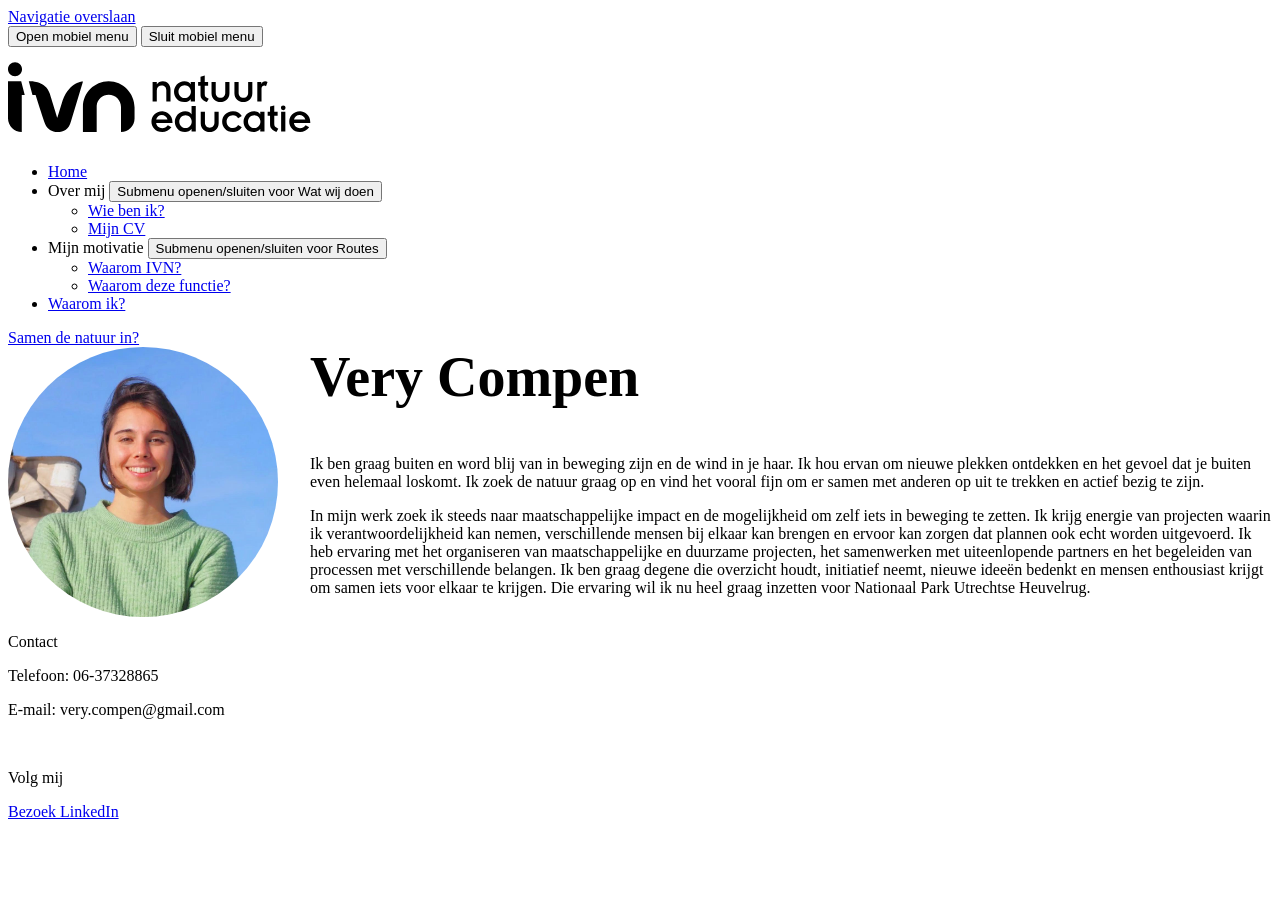
==== commit 79bbacd9: "Hoofdpagina aangepast" ====
--- a/index.html
+++ b/index.html
@@ -1,4 +1,4 @@
-<style>.cky-btn-revisit-wrapper{display:none!important}#section-breadcrumbs{display:none!important}</style>
+<style>.cky-btn-revisit-wrapper{display:none!important}#section-breadcrumbs{display:none!important}.reference-photo-layout{display:grid;grid-template-columns:270px minmax(0,1fr);column-gap:32px;align-items:start}.reference-photo{width:270px;height:270px;margin:0;border-radius:50%;overflow:hidden}.reference-photo img{display:block;width:100%;height:100%;object-fit:cover}.reference-photo-content{min-width:0}.reference-photo-content h1{margin-top:0;font-size:56px;line-height:1.1;overflow-wrap:anywhere}@media(max-width:700px){.reference-photo-layout{grid-template-columns:minmax(0,1fr);row-gap:1.5rem}.reference-photo{width:220px;height:220px;margin:0 auto}.reference-photo-content h1{font-size:40px}}</style>
 <html lang="nl-NL" xml:lang="nl-NL" class="js-focus-visible" data-js-focus-visible=""><head>
         <meta charset="UTF-8">
         <meta name="viewport" content="width=device-width, initial-scale=1">
@@ -37,12 +37,12 @@
         <meta name="robots" content="noindex, follow">
 
 	<!-- This site is optimized with the Yoast SEO Premium plugin v28.6 (Yoast SEO v28.6) - https://yoast.com/product/yoast-seo-premium-wordpress/ -->
-	<title>Routes - IVN</title>
-	<meta name="description" content="Ontdek de leukste wandel- en fietsroutes van Nederland! De IVN wandelroutes en fietsroutes variëren van lange (trek)tochten tot korte ommetjes.">
+	<title>Wie ben ik? - IVN</title>
+	<meta name="description" content="Ik ben Very Compen. Ik ben graag buiten en zet mijn ervaring met maatschappelijke en duurzame projecten graag in voor Nationaal Park Utrechtse Heuvelrug.">
 	<meta property="og:locale" content="nl_NL">
 	<meta property="og:type" content="article">
-	<meta property="og:title" content="Routes">
-	<meta property="og:description" content="Ontdek de leukste wandel- en fietsroutes van Nederland! De IVN wandelroutes en fietsroutes variëren van lange (trek)tochten tot korte ommetjes.">
+	<meta property="og:title" content="Wie ben ik?">
+	<meta property="og:description" content="Ik ben Very Compen. Ik ben graag buiten en zet mijn ervaring met maatschappelijke en duurzame projecten graag in voor Nationaal Park Utrechtse Heuvelrug.">
 	<meta property="og:url" content="https://www.ivn.nl/natuurroutes/">
 	<meta property="og:site_name" content="IVN">
 	<meta property="article:publisher" content="https://www.facebook.com/IVNNatuureducatie/">
@@ -157,7 +157,7 @@
 
                 <nav class="mobile-only" aria-label="Hoofdnavigatie" id="mobile-menu-panel-0">
 
-                    <ul id="menu-main-menu" class="menu"><li id="menu-item-272" class="home menu-item menu-item-type-post_type menu-item-object-page menu-item-home menu-item-272"><a href="wie-ben-ik.html">Home</a></li>
+                    <ul id="menu-main-menu" class="menu"><li id="menu-item-272" class="home menu-item menu-item-type-post_type menu-item-object-page menu-item-home menu-item-272"><a href="index.html">Home</a></li>
 <li id="menu-item-28" class="menu-item menu-item-type-post_type menu-item-object-page menu-item-has-children menu-item-28"><a href="https://www.ivn.nl/wat-wij-doen/">Wat wij doen</a><button type="button" class="open-sub-menu" aria-expanded="false" aria-controls="submenu-28"><span class="visually-hidden">Submenu openen/sluiten voor Wat wij doen</span></button>
 <ul class="sub-menu">
 	<li id="menu-item-83916" class="menu-item menu-item-type-post_type menu-item-object-page menu-item-has-children menu-item-83916"><a href="https://www.ivn.nl/wat-wij-doen/">Voor wie</a><button type="button" class="open-sub-menu" aria-expanded="false" aria-controls="submenu-83916"><span class="visually-hidden">Submenu openen/sluiten voor Voor wie</span></button>
@@ -240,7 +240,7 @@
                     </button>
 
                     <nav class="desktop-only corporate-menu" aria-label="Bedrijfsnavigatie" id="mobile-menu-panel-1">
-                        <ul id="menu-main-menu-1" class="menu"><li class="home menu-item menu-item-type-post_type menu-item-object-page menu-item-home menu-item-272"><a href="wie-ben-ik.html">Home</a></li>
+                        <ul id="menu-main-menu-1" class="menu"><li class="home menu-item menu-item-type-post_type menu-item-object-page menu-item-home menu-item-272"><a href="index.html">Home</a></li>
 <li class="menu-item menu-item-type-post_type menu-item-object-page menu-item-has-children menu-item-28"><a href="https://www.ivn.nl/wat-wij-doen/">Wat wij doen</a><button type="button" class="open-sub-menu" aria-expanded="false" aria-controls="submenu-28"><span class="visually-hidden">Submenu openen/sluiten voor Wat wij doen</span></button>
 <ul class="sub-menu">
 	<li class="menu-item menu-item-type-post_type menu-item-object-page menu-item-has-children menu-item-83916"><a href="https://www.ivn.nl/wat-wij-doen/">Voor wie</a><button type="button" class="open-sub-menu" aria-expanded="false" aria-controls="submenu-83916"><span class="visually-hidden">Submenu openen/sluiten voor Voor wie</span></button>
@@ -362,7 +362,7 @@
     <div class="container">
         <nav class="main-nav" aria-label="Hoofdnavigatie">
             <ul id="menu-main-menu-2" class="menu"><li class="home menu-item menu-item-type-post_type menu-item-object-page menu-item-home">
-    <a href="wie-ben-ik.html">
+    <a href="index.html">
         
             Home
         
@@ -484,17 +484,21 @@
 <section id="section-breadcrumbs" class="section no-padding">
     <div class="container">
         <nav aria-label="Breadcrumb" class="breadcrumb">
-            <ol><li><a href="https://www.ivn.nl/">IVN.nl</a></li>  <li><span class="breadcrumb_last" aria-current="page">Routes</span></li></ol>        </nav>
+            <ol><li><a href="https://www.ivn.nl/">IVN.nl</a></li>  <li><span class="breadcrumb_last" aria-current="page">Wie ben ik?</span></li></ol>        </nav>
     </div>
 </section>
 <section class="section-loop section">
     <div class="flex-container">
         
-    <div class="loop">
-        <h1>Kopje</h1>
-        <p>Tekst 1</p>
-<p>Tekst 2</p>
-<p>&nbsp;</p>
+    <div class="loop reference-photo-layout">
+        <figure class="reference-photo">
+            <img src="assets/fotos/foto_very.jpeg" alt="Portret van Very Compen" loading="lazy" decoding="async">
+        </figure>
+        <div class="reference-photo-content">
+        <h1>Very Compen</h1>
+        <p>Ik ben graag buiten en word blij van in beweging zijn en de wind in je haar. Ik hou ervan om nieuwe plekken ontdekken en het gevoel dat je buiten even helemaal loskomt. Ik zoek de natuur graag op en vind het vooral fijn om er samen met anderen op uit te trekken en actief bezig te zijn.</p>
+<p>In mijn werk zoek ik steeds naar maatschappelijke impact en de mogelijkheid om zelf iets in beweging te zetten. Ik krijg energie van projecten waarin ik verantwoordelijkheid kan nemen, verschillende mensen bij elkaar kan brengen en ervoor kan zorgen dat plannen ook echt worden uitgevoerd. Ik heb ervaring met het organiseren van maatschappelijke en duurzame projecten, het samenwerken met uiteenlopende partners en het begeleiden van processen met verschillende belangen. Ik ben graag degene die overzicht houdt, initiatief neemt, nieuwe ideeën bedenkt en mensen enthousiast krijgt om samen iets voor elkaar te krijgen. Die ervaring wil ik nu heel graag inzetten voor Nationaal Park Utrechtse Heuvelrug.</p>
+        </div>
 
     </div>
 </section>
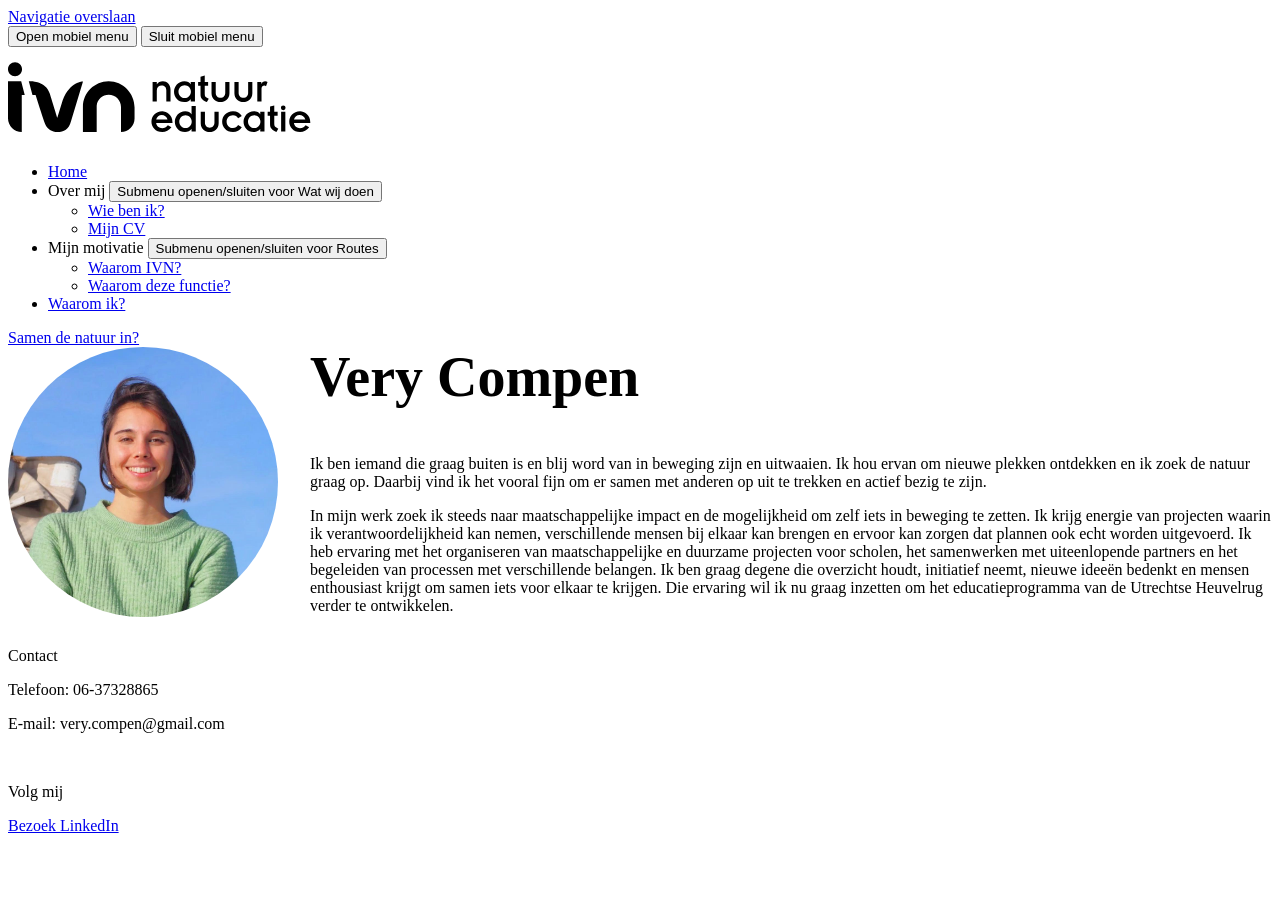
==== commit ad997810: "Sync updated About copy on home page Co-authored-by: Copilot <223556219+Copilot@users.noreply.github" ====
--- a/index.html
+++ b/index.html
@@ -1,6 +1,7 @@
 <style>.cky-btn-revisit-wrapper{display:none!important}#section-breadcrumbs{display:none!important}.reference-photo-layout{display:grid;grid-template-columns:270px minmax(0,1fr);column-gap:32px;align-items:start}.reference-photo{width:270px;height:270px;margin:0;border-radius:50%;overflow:hidden}.reference-photo img{display:block;width:100%;height:100%;object-fit:cover}.reference-photo-content{min-width:0}.reference-photo-content h1{margin-top:0;font-size:56px;line-height:1.1;overflow-wrap:anywhere}@media(max-width:700px){.reference-photo-layout{grid-template-columns:minmax(0,1fr);row-gap:1.5rem}.reference-photo{width:220px;height:220px;margin:0 auto}.reference-photo-content h1{font-size:40px}}</style>
 <html lang="nl-NL" xml:lang="nl-NL" class="js-focus-visible" data-js-focus-visible=""><head>
         <meta charset="UTF-8">
+        <link rel="stylesheet" href="assets/mobile-layout.css">
         <meta name="viewport" content="width=device-width, initial-scale=1">
         <meta name="google-site-verification" content="IvvUFHVKeT1N3zboH9c9OCaFkSevukmfHtz0AhUjc7I">
 
@@ -38,11 +39,11 @@
 
 	<!-- This site is optimized with the Yoast SEO Premium plugin v28.6 (Yoast SEO v28.6) - https://yoast.com/product/yoast-seo-premium-wordpress/ -->
 	<title>Wie ben ik? - IVN</title>
-	<meta name="description" content="Ik ben Very Compen. Ik ben graag buiten en zet mijn ervaring met maatschappelijke en duurzame projecten graag in voor Nationaal Park Utrechtse Heuvelrug.">
+	<meta name="description" content="Ik ben Very Compen. Ik ben graag buiten en zet mijn ervaring met duurzame projecten in om het educatieprogramma van de Utrechtse Heuvelrug te versterken.">
 	<meta property="og:locale" content="nl_NL">
 	<meta property="og:type" content="article">
 	<meta property="og:title" content="Wie ben ik?">
-	<meta property="og:description" content="Ik ben Very Compen. Ik ben graag buiten en zet mijn ervaring met maatschappelijke en duurzame projecten graag in voor Nationaal Park Utrechtse Heuvelrug.">
+	<meta property="og:description" content="Ik ben Very Compen. Ik ben graag buiten en zet mijn ervaring met duurzame projecten in om het educatieprogramma van de Utrechtse Heuvelrug te versterken.">
 	<meta property="og:url" content="https://www.ivn.nl/natuurroutes/">
 	<meta property="og:site_name" content="IVN">
 	<meta property="article:publisher" content="https://www.facebook.com/IVNNatuureducatie/">
@@ -151,208 +152,48 @@
 
 
                 <button type="button" class="mobile-menu-toggle open" aria-expanded="true" aria-controls="mobile-menu-panel-0">
-                                                                        <span>
-                               IVN                            </span>
+                                                                        <span>Menu</span>
                                                             </button>
 
                 <nav class="mobile-only" aria-label="Hoofdnavigatie" id="mobile-menu-panel-0">
-
-                    <ul id="menu-main-menu" class="menu"><li id="menu-item-272" class="home menu-item menu-item-type-post_type menu-item-object-page menu-item-home menu-item-272"><a href="index.html">Home</a></li>
-<li id="menu-item-28" class="menu-item menu-item-type-post_type menu-item-object-page menu-item-has-children menu-item-28"><a href="https://www.ivn.nl/wat-wij-doen/">Wat wij doen</a><button type="button" class="open-sub-menu" aria-expanded="false" aria-controls="submenu-28"><span class="visually-hidden">Submenu openen/sluiten voor Wat wij doen</span></button>
-<ul class="sub-menu">
-	<li id="menu-item-83916" class="menu-item menu-item-type-post_type menu-item-object-page menu-item-has-children menu-item-83916"><a href="https://www.ivn.nl/wat-wij-doen/">Voor wie</a><button type="button" class="open-sub-menu" aria-expanded="false" aria-controls="submenu-83916"><span class="visually-hidden">Submenu openen/sluiten voor Voor wie</span></button>
-	<ul class="sub-menu">
-		<li id="menu-item-17644" class="menu-item menu-item-type-post_type menu-item-object-target menu-item-17644"><a href="https://www.ivn.nl/voor-wie/vrijwilligers/">Vrijwilligers</a></li>
-		<li id="menu-item-29161" class="menu-item menu-item-type-custom menu-item-object-custom menu-item-29161"><a href="https://www.ivn.nl/aanbod/primair-onderwijs/">Primair onderwijs</a></li>
-		<li id="menu-item-69991" class="menu-item menu-item-type-custom menu-item-object-custom menu-item-69991"><a href="https://www.ivn.nl/aanbod/kinderopvang/home/">Kinderopvang</a></li>
-		<li id="menu-item-84237" class="menu-item menu-item-type-custom menu-item-object-custom menu-item-84237"><a href="https://www.ivn.nl/aanbod/vervolgonderwijs">Vervolgonderwijs</a></li>
-		<li id="menu-item-96899" class="menu-item menu-item-type-custom menu-item-object-custom menu-item-96899"><a href="https://www.ivn.nl/aanbod/jongvolwassenen/home/">Jongvolwassenen</a></li>
-		<li id="menu-item-88103" class="menu-item menu-item-type-custom menu-item-object-custom menu-item-88103"><a href="https://www.ivn.nl/aanbod/bedrijven-bedrijventerreinen/">Bedrijven en bedrijventerreinen</a></li>
-		<li id="menu-item-72796" class="menu-item menu-item-type-custom menu-item-object-custom menu-item-72796"><a href="https://www.ivn.nl/aanbod/gemeenten/home/">Beleidsmakers</a></li>
-		<li id="menu-item-82561" class="menu-item menu-item-type-custom menu-item-object-custom menu-item-82561"><a href="https://www.ivn.nl/aanbod/de-zorg/home/">De zorg</a></li>
-		<li id="menu-item-89706" class="menu-item menu-item-type-custom menu-item-object-custom menu-item-89706"><a href="https://www.ivn.nl/aanbod/toerisme-recreatie/home/">Toerisme en recreatie</a></li>
-		<li id="menu-item-83914" class="menu-item menu-item-type-custom menu-item-object-custom menu-item-83914"><a href="https://www.ivn.nl/wat-wij-doen/">Bekijk meer</a></li>
-	</ul>
-</li>
-	<li id="menu-item-17637" class="menu-item menu-item-type-post_type menu-item-object-page menu-item-has-children menu-item-17637"><a href="https://www.ivn.nl/afdelingen-en-provincies/">Afdelingen en Provincies</a><button type="button" class="open-sub-menu" aria-expanded="false" aria-controls="submenu-17637"><span class="visually-hidden">Submenu openen/sluiten voor Afdelingen en Provincies</span></button>
-	<ul class="sub-menu">
-		<li id="menu-item-24525" class="menu-item menu-item-type-post_type menu-item-object-page menu-item-24525"><a href="https://www.ivn.nl/afdelingen-en-provincies/">Afdelingen</a></li>
-		<li id="menu-item-25192" class="menu-item menu-item-type-post_type menu-item-object-page menu-item-25192"><a href="https://www.ivn.nl/provincies/">Provincies</a></li>
-	</ul>
-</li>
-	<li id="menu-item-20260" class="menu-item menu-item-type-custom menu-item-object-custom menu-item-has-children menu-item-20260"><a href="https://www.ivn.nl/natuurlocaties/">Natuurlocaties</a><button type="button" class="open-sub-menu" aria-expanded="false" aria-controls="submenu-20260"><span class="visually-hidden">Submenu openen/sluiten voor Natuurlocaties</span></button>
-	<ul class="sub-menu">
-		<li id="menu-item-20277" class="menu-item menu-item-type-custom menu-item-object-custom menu-item-20277"><a href="https://www.ivn.nl/aanbod/veldhoeve/">De Veldhoeve</a></li>
-		<li id="menu-item-20278" class="menu-item menu-item-type-custom menu-item-object-custom menu-item-20278"><a href="https://www.ivn.nl/aanbod/natuurschool/lauwersoog/">Natuurschool Lauwersoog</a></li>
-		<li id="menu-item-67402" class="menu-item menu-item-type-custom menu-item-object-custom menu-item-67402"><a href="https://www.ivn.nl/aanbod/natuurschool/noordwijk/">Natuurschool Noordwijk</a></li>
-		<li id="menu-item-86596" class="menu-item menu-item-type-custom menu-item-object-custom menu-item-86596"><a href="https://www.ivn.nl/aanbod/natuurschool/vierhouten/">Natuurschool Vierhouten</a></li>
-	</ul>
-</li>
-</ul>
-</li>
-<li id="menu-item-62710" class="menu-item menu-item-type-post_type menu-item-object-page menu-item-62710"><a href="https://www.ivn.nl/natuuractiviteiten/">Activiteiten</a></li>
-<li id="menu-item-43828" class="menu-item menu-item-type-post_type menu-item-object-page current-menu-ancestor current-menu-parent current_page_parent current_page_ancestor menu-item-has-children menu-item-43828"><a href="https://www.ivn.nl/wandelroutes-fietsroutes/">Routes</a><button type="button" class="open-sub-menu" aria-expanded="false" aria-controls="submenu-43828"><span class="visually-hidden">Submenu openen/sluiten voor Routes</span></button>
-<ul class="sub-menu">
-	<li id="menu-item-26" class="menu-item menu-item-type-post_type menu-item-object-page current-menu-item page_item page-item-12 current_page_item menu-item-26"><a href="https://www.ivn.nl/natuurroutes/" aria-current="page">Alle routes</a></li>
-	<li id="menu-item-43833" class="menu-item menu-item-type-custom menu-item-object-custom menu-item-43833"><a href="https://www.ivn.nl/ivn-natuurroutes-app/">IVN Natuurroutes app</a></li>
-	<li id="menu-item-43830" class="menu-item menu-item-type-custom menu-item-object-custom current-menu-item menu-item-43830"><a href="https://www.ivn.nl/natuurroutes/?_route_type=wandelen" aria-current="page">Wandelroutes</a></li>
-	<li id="menu-item-43831" class="menu-item menu-item-type-custom menu-item-object-custom menu-item-43831"><a href="https://www.ivn.nl/natuurroutes/?_route_type=fietsen">Fietsroutes</a></li>
-	<li id="menu-item-43832" class="menu-item menu-item-type-custom menu-item-object-custom menu-item-43832"><a href="https://www.ivn.nl/trektochten/">Trektochten</a></li>
-</ul>
-</li>
-<li id="menu-item-25163" class="menu-item menu-item-type-custom menu-item-object-custom menu-item-has-children menu-item-25163"><a href="https://www.ivn.nl/leren-over-natuur/">Leren over natuur</a><button type="button" class="open-sub-menu" aria-expanded="false" aria-controls="submenu-25163"><span class="visually-hidden">Submenu openen/sluiten voor Leren over natuur</span></button>
-<ul class="sub-menu">
-	<li id="menu-item-99079" class="menu-item menu-item-type-post_type menu-item-object-page menu-item-has-children menu-item-99079"><a href="https://www.ivn.nl/leren-over-natuur/zelf-leren/">Zelf iets leren</a><button type="button" class="open-sub-menu" aria-expanded="false" aria-controls="submenu-99079"><span class="visually-hidden">Submenu openen/sluiten voor Zelf iets leren</span></button>
-	<ul class="sub-menu">
-		<li id="menu-item-99136" class="menu-item menu-item-type-post_type menu-item-object-page menu-item-99136"><a href="https://www.ivn.nl/leren-over-natuur/zelf-leren/cursussen/">Alle cursussen en opleidingen</a></li>
-		<li id="menu-item-14916" class="menu-item menu-item-type-post_type menu-item-object-page menu-item-14916"><a href="https://www.ivn.nl/leren-over-natuur/zelf-leren/online-cursussen/">Online cursussen</a></li>
-		<li id="menu-item-99092" class="menu-item menu-item-type-post_type menu-item-object-page menu-item-99092"><a href="https://www.ivn.nl/leren-over-natuur/zelf-leren/natuurgidsenopleiding/">Natuurgidsenopleiding volgen</a></li>
-	</ul>
-</li>
-	<li id="menu-item-99081" class="menu-item menu-item-type-post_type menu-item-object-page menu-item-has-children menu-item-99081"><a href="https://www.ivn.nl/leren-over-natuur/anderen-leren/">Anderen iets leren</a><button type="button" class="open-sub-menu" aria-expanded="false" aria-controls="submenu-99081"><span class="visually-hidden">Submenu openen/sluiten voor Anderen iets leren</span></button>
-	<ul class="sub-menu">
-		<li id="menu-item-15311" class="menu-item menu-item-type-post_type menu-item-object-page menu-item-15311"><a href="https://www.ivn.nl/leren-over-natuur/anderen-leren/lespakketten/">Lespakketten</a></li>
-		<li id="menu-item-99087" class="menu-item menu-item-type-post_type menu-item-object-page menu-item-99087"><a href="https://www.ivn.nl/leren-over-natuur/anderen-leren/cursus-geven/">Een cursus geven</a></li>
-		<li id="menu-item-99140" class="menu-item menu-item-type-post_type menu-item-object-page menu-item-99140"><a href="https://www.ivn.nl/leren-over-natuur/anderen-leren/natuurgidsenopleiding/">Natuurgidsenopleiding geven</a></li>
-	</ul>
-</li>
-	<li id="menu-item-99788" class="menu-item menu-item-type-custom menu-item-object-custom menu-item-has-children menu-item-99788"><a href="https://www.ivn.nl/leren-over-natuur/kennis-en-inspiratie/">Kennis en inspiratie</a><button type="button" class="open-sub-menu" aria-expanded="false" aria-controls="submenu-99788"><span class="visually-hidden">Submenu openen/sluiten voor Kennis en inspiratie</span></button>
-	<ul class="sub-menu">
-		<li id="menu-item-99124" class="menu-item menu-item-type-post_type menu-item-object-page menu-item-99124"><a href="https://www.ivn.nl/leren-over-natuur/kennisbank/">Groene doe-tips en meer</a></li>
-		<li id="menu-item-99101" class="menu-item menu-item-type-custom menu-item-object-custom menu-item-99101"><a href="https://winkel.ivn.nl/ivn-zoekkaarten/">Bestel zoekkaarten en meer</a></li>
-	</ul>
-</li>
-</ul>
-</li>
-<li id="menu-item-17632" class="menu-item menu-item-type-post_type menu-item-object-page menu-item-has-children menu-item-17632"><a href="https://www.ivn.nl/over-ivn/">Over IVN</a><button type="button" class="open-sub-menu" aria-expanded="false" aria-controls="submenu-17632"><span class="visually-hidden">Submenu openen/sluiten voor Over IVN</span></button>
-<ul class="sub-menu">
-	<li id="menu-item-19619" class="menu-item menu-item-type-post_type menu-item-object-page menu-item-19619"><a href="https://www.ivn.nl/werken-bij-ivn/">Werken bij IVN</a></li>
-	<li id="menu-item-43411" class="menu-item menu-item-type-post_type menu-item-object-page menu-item-43411"><a href="https://www.ivn.nl/over-ivn/partners/">Partners</a></li>
-	<li id="menu-item-17633" class="menu-item menu-item-type-post_type menu-item-object-page menu-item-17633"><a href="https://www.ivn.nl/contact/">Contact</a></li>
-</ul>
-</li>
-</ul>                </nav>
-
-                
-                                    <button type="button" class="desktop-only mobile-menu-toggle open" aria-expanded="true" aria-controls="mobile-menu-panel-1">
-                        <span>
-                            IVN Nederland                        </span>
-                    </button>
-
-                    <nav class="desktop-only corporate-menu" aria-label="Bedrijfsnavigatie" id="mobile-menu-panel-1">
-                        <ul id="menu-main-menu-1" class="menu"><li class="home menu-item menu-item-type-post_type menu-item-object-page menu-item-home menu-item-272"><a href="index.html">Home</a></li>
-<li class="menu-item menu-item-type-post_type menu-item-object-page menu-item-has-children menu-item-28"><a href="https://www.ivn.nl/wat-wij-doen/">Wat wij doen</a><button type="button" class="open-sub-menu" aria-expanded="false" aria-controls="submenu-28"><span class="visually-hidden">Submenu openen/sluiten voor Wat wij doen</span></button>
-<ul class="sub-menu">
-	<li class="menu-item menu-item-type-post_type menu-item-object-page menu-item-has-children menu-item-83916"><a href="https://www.ivn.nl/wat-wij-doen/">Voor wie</a><button type="button" class="open-sub-menu" aria-expanded="false" aria-controls="submenu-83916"><span class="visually-hidden">Submenu openen/sluiten voor Voor wie</span></button>
-	<ul class="sub-menu">
-		<li class="menu-item menu-item-type-post_type menu-item-object-target menu-item-17644"><a href="https://www.ivn.nl/voor-wie/vrijwilligers/">Vrijwilligers</a></li>
-		<li class="menu-item menu-item-type-custom menu-item-object-custom menu-item-29161"><a href="https://www.ivn.nl/aanbod/primair-onderwijs/">Primair onderwijs</a></li>
-		<li class="menu-item menu-item-type-custom menu-item-object-custom menu-item-69991"><a href="https://www.ivn.nl/aanbod/kinderopvang/home/">Kinderopvang</a></li>
-		<li class="menu-item menu-item-type-custom menu-item-object-custom menu-item-84237"><a href="https://www.ivn.nl/aanbod/vervolgonderwijs">Vervolgonderwijs</a></li>
-		<li class="menu-item menu-item-type-custom menu-item-object-custom menu-item-96899"><a href="https://www.ivn.nl/aanbod/jongvolwassenen/home/">Jongvolwassenen</a></li>
-		<li class="menu-item menu-item-type-custom menu-item-object-custom menu-item-88103"><a href="https://www.ivn.nl/aanbod/bedrijven-bedrijventerreinen/">Bedrijven en bedrijventerreinen</a></li>
-		<li class="menu-item menu-item-type-custom menu-item-object-custom menu-item-72796"><a href="https://www.ivn.nl/aanbod/gemeenten/home/">Beleidsmakers</a></li>
-		<li class="menu-item menu-item-type-custom menu-item-object-custom menu-item-82561"><a href="https://www.ivn.nl/aanbod/de-zorg/home/">De zorg</a></li>
-		<li class="menu-item menu-item-type-custom menu-item-object-custom menu-item-89706"><a href="https://www.ivn.nl/aanbod/toerisme-recreatie/home/">Toerisme en recreatie</a></li>
-		<li class="menu-item menu-item-type-custom menu-item-object-custom menu-item-83914"><a href="https://www.ivn.nl/wat-wij-doen/">Bekijk meer</a></li>
-	</ul>
-</li>
-	<li class="menu-item menu-item-type-post_type menu-item-object-page menu-item-has-children menu-item-17637"><a href="https://www.ivn.nl/afdelingen-en-provincies/">Afdelingen en Provincies</a><button type="button" class="open-sub-menu" aria-expanded="false" aria-controls="submenu-17637"><span class="visually-hidden">Submenu openen/sluiten voor Afdelingen en Provincies</span></button>
-	<ul class="sub-menu">
-		<li class="menu-item menu-item-type-post_type menu-item-object-page menu-item-24525"><a href="https://www.ivn.nl/afdelingen-en-provincies/">Afdelingen</a></li>
-		<li class="menu-item menu-item-type-post_type menu-item-object-page menu-item-25192"><a href="https://www.ivn.nl/provincies/">Provincies</a></li>
-	</ul>
-</li>
-	<li class="menu-item menu-item-type-custom menu-item-object-custom menu-item-has-children menu-item-20260"><a href="https://www.ivn.nl/natuurlocaties/">Natuurlocaties</a><button type="button" class="open-sub-menu" aria-expanded="false" aria-controls="submenu-20260"><span class="visually-hidden">Submenu openen/sluiten voor Natuurlocaties</span></button>
-	<ul class="sub-menu">
-		<li class="menu-item menu-item-type-custom menu-item-object-custom menu-item-20277"><a href="https://www.ivn.nl/aanbod/veldhoeve/">De Veldhoeve</a></li>
-		<li class="menu-item menu-item-type-custom menu-item-object-custom menu-item-20278"><a href="https://www.ivn.nl/aanbod/natuurschool/lauwersoog/">Natuurschool Lauwersoog</a></li>
-		<li class="menu-item menu-item-type-custom menu-item-object-custom menu-item-67402"><a href="https://www.ivn.nl/aanbod/natuurschool/noordwijk/">Natuurschool Noordwijk</a></li>
-		<li class="menu-item menu-item-type-custom menu-item-object-custom menu-item-86596"><a href="https://www.ivn.nl/aanbod/natuurschool/vierhouten/">Natuurschool Vierhouten</a></li>
-	</ul>
-</li>
-</ul>
-</li>
-<li class="menu-item menu-item-type-post_type menu-item-object-page menu-item-62710"><a href="https://www.ivn.nl/natuuractiviteiten/">Activiteiten</a></li>
-<li class="menu-item menu-item-type-post_type menu-item-object-page current-menu-ancestor current-menu-parent current_page_parent current_page_ancestor menu-item-has-children menu-item-43828"><a href="https://www.ivn.nl/wandelroutes-fietsroutes/">Routes</a><button type="button" class="open-sub-menu" aria-expanded="false" aria-controls="submenu-43828"><span class="visually-hidden">Submenu openen/sluiten voor Routes</span></button>
-<ul class="sub-menu">
-	<li class="menu-item menu-item-type-post_type menu-item-object-page current-menu-item page_item page-item-12 current_page_item menu-item-26"><a href="https://www.ivn.nl/natuurroutes/" aria-current="page">Alle routes</a></li>
-	<li class="menu-item menu-item-type-custom menu-item-object-custom menu-item-43833"><a href="https://www.ivn.nl/ivn-natuurroutes-app/">IVN Natuurroutes app</a></li>
-	<li class="menu-item menu-item-type-custom menu-item-object-custom current-menu-item menu-item-43830"><a href="https://www.ivn.nl/natuurroutes/?_route_type=wandelen" aria-current="page">Wandelroutes</a></li>
-	<li class="menu-item menu-item-type-custom menu-item-object-custom menu-item-43831"><a href="https://www.ivn.nl/natuurroutes/?_route_type=fietsen">Fietsroutes</a></li>
-	<li class="menu-item menu-item-type-custom menu-item-object-custom menu-item-43832"><a href="https://www.ivn.nl/trektochten/">Trektochten</a></li>
-</ul>
-</li>
-<li class="menu-item menu-item-type-custom menu-item-object-custom menu-item-has-children menu-item-25163"><a href="https://www.ivn.nl/leren-over-natuur/">Leren over natuur</a><button type="button" class="open-sub-menu" aria-expanded="false" aria-controls="submenu-25163"><span class="visually-hidden">Submenu openen/sluiten voor Leren over natuur</span></button>
-<ul class="sub-menu">
-	<li class="menu-item menu-item-type-post_type menu-item-object-page menu-item-has-children menu-item-99079"><a href="https://www.ivn.nl/leren-over-natuur/zelf-leren/">Zelf iets leren</a><button type="button" class="open-sub-menu" aria-expanded="false" aria-controls="submenu-99079"><span class="visually-hidden">Submenu openen/sluiten voor Zelf iets leren</span></button>
-	<ul class="sub-menu">
-		<li class="menu-item menu-item-type-post_type menu-item-object-page menu-item-99136"><a href="https://www.ivn.nl/leren-over-natuur/zelf-leren/cursussen/">Alle cursussen en opleidingen</a></li>
-		<li class="menu-item menu-item-type-post_type menu-item-object-page menu-item-14916"><a href="https://www.ivn.nl/leren-over-natuur/zelf-leren/online-cursussen/">Online cursussen</a></li>
-		<li class="menu-item menu-item-type-post_type menu-item-object-page menu-item-99092"><a href="https://www.ivn.nl/leren-over-natuur/zelf-leren/natuurgidsenopleiding/">Natuurgidsenopleiding volgen</a></li>
-	</ul>
-</li>
-	<li class="menu-item menu-item-type-post_type menu-item-object-page menu-item-has-children menu-item-99081"><a href="https://www.ivn.nl/leren-over-natuur/anderen-leren/">Anderen iets leren</a><button type="button" class="open-sub-menu" aria-expanded="false" aria-controls="submenu-99081"><span class="visually-hidden">Submenu openen/sluiten voor Anderen iets leren</span></button>
-	<ul class="sub-menu">
-		<li class="menu-item menu-item-type-post_type menu-item-object-page menu-item-15311"><a href="https://www.ivn.nl/leren-over-natuur/anderen-leren/lespakketten/">Lespakketten</a></li>
-		<li class="menu-item menu-item-type-post_type menu-item-object-page menu-item-99087"><a href="https://www.ivn.nl/leren-over-natuur/anderen-leren/cursus-geven/">Een cursus geven</a></li>
-		<li class="menu-item menu-item-type-post_type menu-item-object-page menu-item-99140"><a href="https://www.ivn.nl/leren-over-natuur/anderen-leren/natuurgidsenopleiding/">Natuurgidsenopleiding geven</a></li>
-	</ul>
-</li>
-	<li class="menu-item menu-item-type-custom menu-item-object-custom menu-item-has-children menu-item-99788"><a href="https://www.ivn.nl/leren-over-natuur/kennis-en-inspiratie/">Kennis en inspiratie</a><button type="button" class="open-sub-menu" aria-expanded="false" aria-controls="submenu-99788"><span class="visually-hidden">Submenu openen/sluiten voor Kennis en inspiratie</span></button>
-	<ul class="sub-menu">
-		<li class="menu-item menu-item-type-post_type menu-item-object-page menu-item-99124"><a href="https://www.ivn.nl/leren-over-natuur/kennisbank/">Groene doe-tips en meer</a></li>
-		<li class="menu-item menu-item-type-custom menu-item-object-custom menu-item-99101"><a href="https://winkel.ivn.nl/ivn-zoekkaarten/">Bestel zoekkaarten en meer</a></li>
-	</ul>
-</li>
-</ul>
-</li>
-<li class="menu-item menu-item-type-post_type menu-item-object-page menu-item-has-children menu-item-17632"><a href="https://www.ivn.nl/over-ivn/">Over IVN</a><button type="button" class="open-sub-menu" aria-expanded="false" aria-controls="submenu-17632"><span class="visually-hidden">Submenu openen/sluiten voor Over IVN</span></button>
-<ul class="sub-menu">
-	<li class="menu-item menu-item-type-post_type menu-item-object-page menu-item-19619"><a href="https://www.ivn.nl/werken-bij-ivn/">Werken bij IVN</a></li>
-	<li class="menu-item menu-item-type-post_type menu-item-object-page menu-item-43411"><a href="https://www.ivn.nl/over-ivn/partners/">Partners</a></li>
-	<li class="menu-item menu-item-type-post_type menu-item-object-page menu-item-17633"><a href="https://www.ivn.nl/contact/">Contact</a></li>
-</ul>
-</li>
-</ul>                    </nav>
-                
-                
-    <div class="call-to-actions">
-
-                                    <a href="https://www.ivn.nl/steun-ons/" class="btn light">
-                    Steun ons                </a>
-                    
-                                    <a href="https://doemee.ivn.nl/word-lid/60" class="btn">
-                    Lid worden                </a>
-                        </div>
+                    <ul id="menu-main-menu" class="menu">
+
+                        <li class="menu-item menu-item-has-children">
+                            <a>Over mij</a>
+                            <button type="button" class="open-sub-menu" aria-expanded="false" aria-controls="submenu-mobile-about"><span class="visually-hidden">Submenu openen/sluiten voor Over mij</span></button>
+                            <ul class="sub-menu" id="submenu-mobile-about">
+                                <li class="menu-item"><a href="wie-ben-ik.html">Wie ben ik?</a></li>
+                                <li class="menu-item"><a href="mijn-cv.html">Mijn CV</a></li>
+                            </ul>
+                        </li>
+                        <li class="menu-item menu-item-has-children">
+                            <a>Mijn motivatie</a>
+                            <button type="button" class="open-sub-menu" aria-expanded="false" aria-controls="submenu-mobile-motivation"><span class="visually-hidden">Submenu openen/sluiten voor Mijn motivatie</span></button>
+                            <ul class="sub-menu" id="submenu-mobile-motivation">
+                                <li class="menu-item"><a href="waarom-ivn.html">Waarom IVN?</a></li>
+                                <li class="menu-item"><a href="waarom-deze-functie.html">Waarom deze functie?</a></li>
+                            </ul>
+                        </li>
+                        <li class="menu-item"><a href="waarom-ik.html">Waarom ik?</a></li>
+<li class="menu-item"><a href="samen-de-natuur-in.html">Samen de natuur in?</a></li>
+                    </ul>
+                </nav>
+
+
+
+
+
+
+
+
             </div>
 
-                            <div class="mobile-search">
-                    <span id="search-element"></span>
-                    <form role="search" method="GET" action="https://www.ivn.nl" class="search-form">
-                        <input type="search" name="s" aria-label="Zoeken" placeholder="Zoeken...">
-                        <button type="submit" aria-label="Zoeken">
-                        <span class="icon-search">
-                            <span class="visually-hidden">Zoeken</span>
-                        </span>
-                        </button>
-                    </form>
-                </div>
-
-                
-                <div class="sub-toggle-menu">
-                    <nav aria-label="Hulpnavigatie">
-                        <ul id="menu-rechterkant-toggle-menu" class="menu"><li id="menu-item-261" class="menu-item menu-item-type-post_type menu-item-object-page menu-item-261"><a href="https://www.ivn.nl/nieuws/">Nieuws</a></li>
-<li id="menu-item-262" class="menu-item menu-item-type-custom menu-item-object-custom menu-item-262"><a href="https://www.ivn.nl/afdelingen-en-provincies/">Afdelingen</a></li>
-<li id="menu-item-25194" class="menu-item menu-item-type-post_type menu-item-object-page menu-item-25194"><a href="https://www.ivn.nl/provincies/">Provincies</a></li>
-<li id="menu-item-17794" class="menu-item menu-item-type-post_type menu-item-object-page menu-item-17794"><a href="https://www.ivn.nl/veelgestelde-vragen/">Veelgestelde vragen</a></li>
-<li id="menu-item-268" class="menu-item menu-item-type-post_type menu-item-object-page menu-item-268"><a href="https://www.ivn.nl/werken-bij-ivn/">Werken bij IVN</a></li>
-<li id="menu-item-270" class="login menu-item menu-item-type-custom menu-item-object-custom menu-item-270"><a target="_blank" href="https://ons.ivn.nl">Ons IVN</a></li>
-<li id="menu-item-17796" class="menu-item menu-item-type-post_type menu-item-object-page menu-item-17796"><a href="https://www.ivn.nl/contact/">Contact</a></li>
-</ul>                    </nav>
-                </div>
-
-                            
+
+
+
+
+
+
         </div>
     </div>
 </div>
@@ -478,7 +319,6 @@
     </div>
 </div>
     </header>
-
     <main id="main" tabindex="-1">
 
 <section id="section-breadcrumbs" class="section no-padding">
@@ -496,8 +336,8 @@
         </figure>
         <div class="reference-photo-content">
         <h1>Very Compen</h1>
-        <p>Ik ben graag buiten en word blij van in beweging zijn en de wind in je haar. Ik hou ervan om nieuwe plekken ontdekken en het gevoel dat je buiten even helemaal loskomt. Ik zoek de natuur graag op en vind het vooral fijn om er samen met anderen op uit te trekken en actief bezig te zijn.</p>
-<p>In mijn werk zoek ik steeds naar maatschappelijke impact en de mogelijkheid om zelf iets in beweging te zetten. Ik krijg energie van projecten waarin ik verantwoordelijkheid kan nemen, verschillende mensen bij elkaar kan brengen en ervoor kan zorgen dat plannen ook echt worden uitgevoerd. Ik heb ervaring met het organiseren van maatschappelijke en duurzame projecten, het samenwerken met uiteenlopende partners en het begeleiden van processen met verschillende belangen. Ik ben graag degene die overzicht houdt, initiatief neemt, nieuwe ideeën bedenkt en mensen enthousiast krijgt om samen iets voor elkaar te krijgen. Die ervaring wil ik nu heel graag inzetten voor Nationaal Park Utrechtse Heuvelrug.</p>
+        <p>Ik ben iemand die graag buiten is en blij word van in beweging zijn en uitwaaien. Ik hou ervan om nieuwe plekken ontdekken en ik zoek de natuur graag op. Daarbij vind ik het vooral fijn om er samen met anderen op uit te trekken en actief bezig te zijn.</p>
+<p>In mijn werk zoek ik steeds naar maatschappelijke impact en de mogelijkheid om zelf iets in beweging te zetten. Ik krijg energie van projecten waarin ik verantwoordelijkheid kan nemen, verschillende mensen bij elkaar kan brengen en ervoor kan zorgen dat plannen ook echt worden uitgevoerd. Ik heb ervaring met het organiseren van maatschappelijke en duurzame projecten voor scholen, het samenwerken met uiteenlopende partners en het begeleiden van processen met verschillende belangen. Ik ben graag degene die overzicht houdt, initiatief neemt, nieuwe ideeën bedenkt en mensen enthousiast krijgt om samen iets voor elkaar te krijgen. Die ervaring wil ik nu graag inzetten om het educatieprogramma van de Utrechtse Heuvelrug verder te ontwikkelen.</p>
         </div>
 
     </div>
--- a/assets/mobile-layout.css
+++ b/assets/mobile-layout.css
@@ -0,0 +1,8 @@
+@media (max-width: 700px) {
+  #main .section-loop,
+  #main .section-loop .flex-container,
+  #main .section-loop .loop {
+    height: auto !important;
+    min-height: 0 !important;
+  }
+}
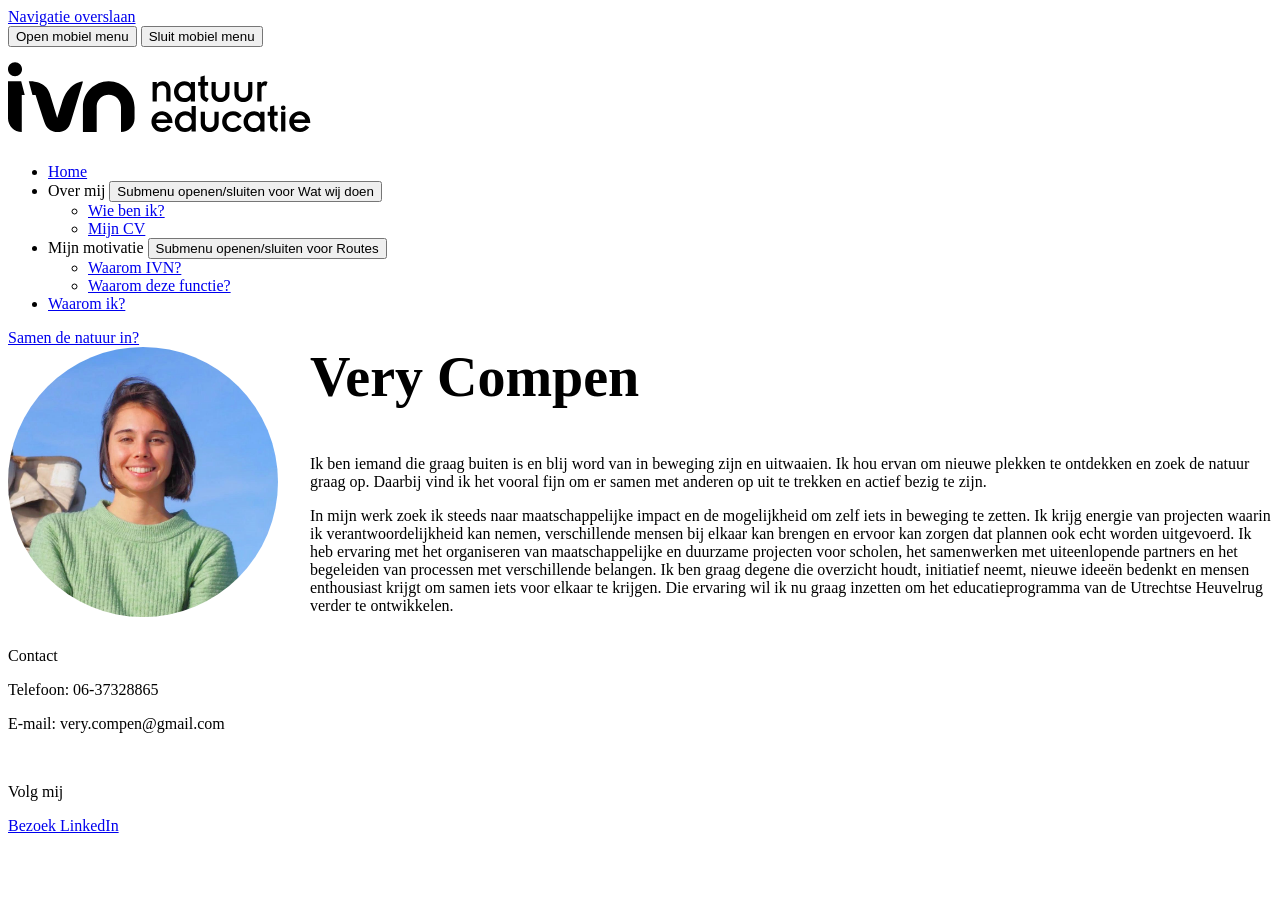
==== commit c319abad: "Sync latest About wording on home page Co-authored-by: Copilot <223556219+Copilot@users.noreply.gith" ====
--- a/index.html
+++ b/index.html
@@ -336,7 +336,7 @@
         </figure>
         <div class="reference-photo-content">
         <h1>Very Compen</h1>
-        <p>Ik ben iemand die graag buiten is en blij word van in beweging zijn en uitwaaien. Ik hou ervan om nieuwe plekken ontdekken en ik zoek de natuur graag op. Daarbij vind ik het vooral fijn om er samen met anderen op uit te trekken en actief bezig te zijn.</p>
+        <p>Ik ben iemand die graag buiten is en blij word van in beweging zijn en uitwaaien. Ik hou ervan om nieuwe plekken te ontdekken en zoek de natuur graag op. Daarbij vind ik het vooral fijn om er samen met anderen op uit te trekken en actief bezig te zijn.</p>
 <p>In mijn werk zoek ik steeds naar maatschappelijke impact en de mogelijkheid om zelf iets in beweging te zetten. Ik krijg energie van projecten waarin ik verantwoordelijkheid kan nemen, verschillende mensen bij elkaar kan brengen en ervoor kan zorgen dat plannen ook echt worden uitgevoerd. Ik heb ervaring met het organiseren van maatschappelijke en duurzame projecten voor scholen, het samenwerken met uiteenlopende partners en het begeleiden van processen met verschillende belangen. Ik ben graag degene die overzicht houdt, initiatief neemt, nieuwe ideeën bedenkt en mensen enthousiast krijgt om samen iets voor elkaar te krijgen. Die ervaring wil ik nu graag inzetten om het educatieprogramma van de Utrechtse Heuvelrug verder te ontwikkelen.</p>
         </div>
 
